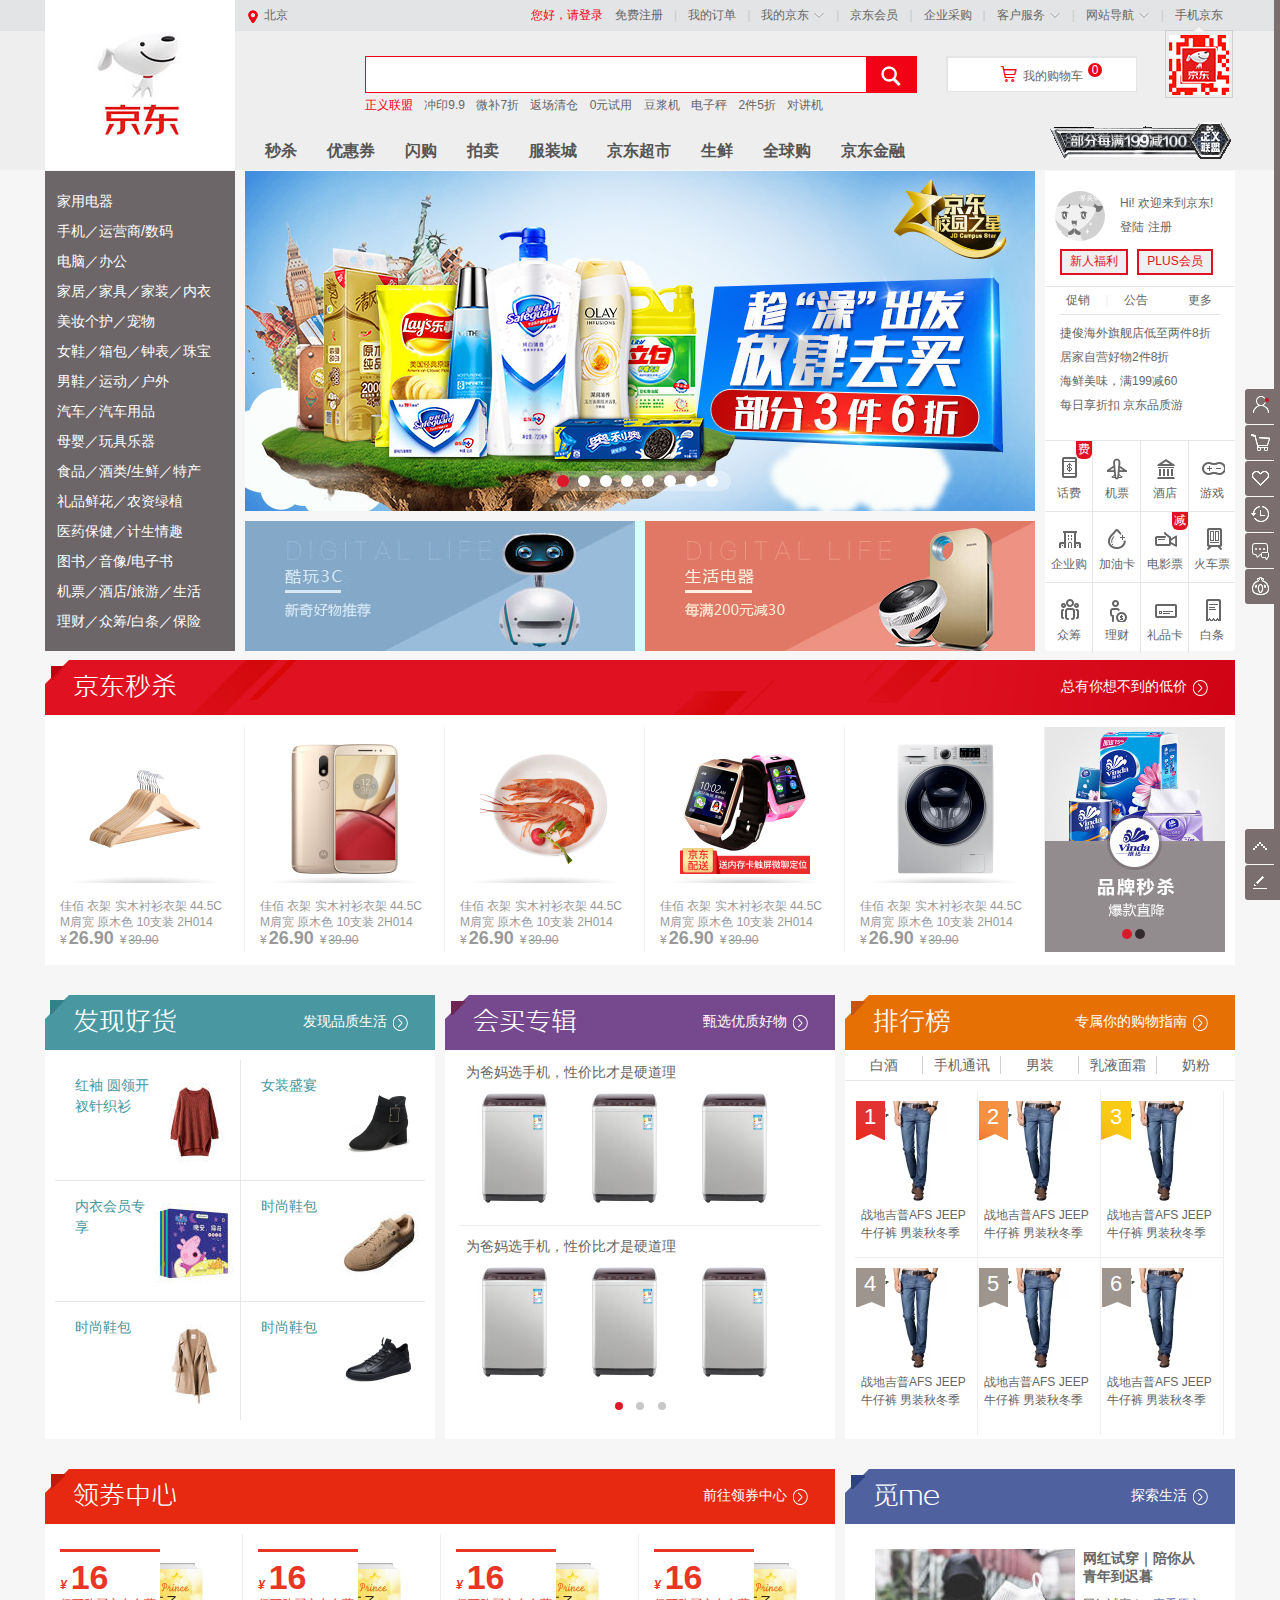
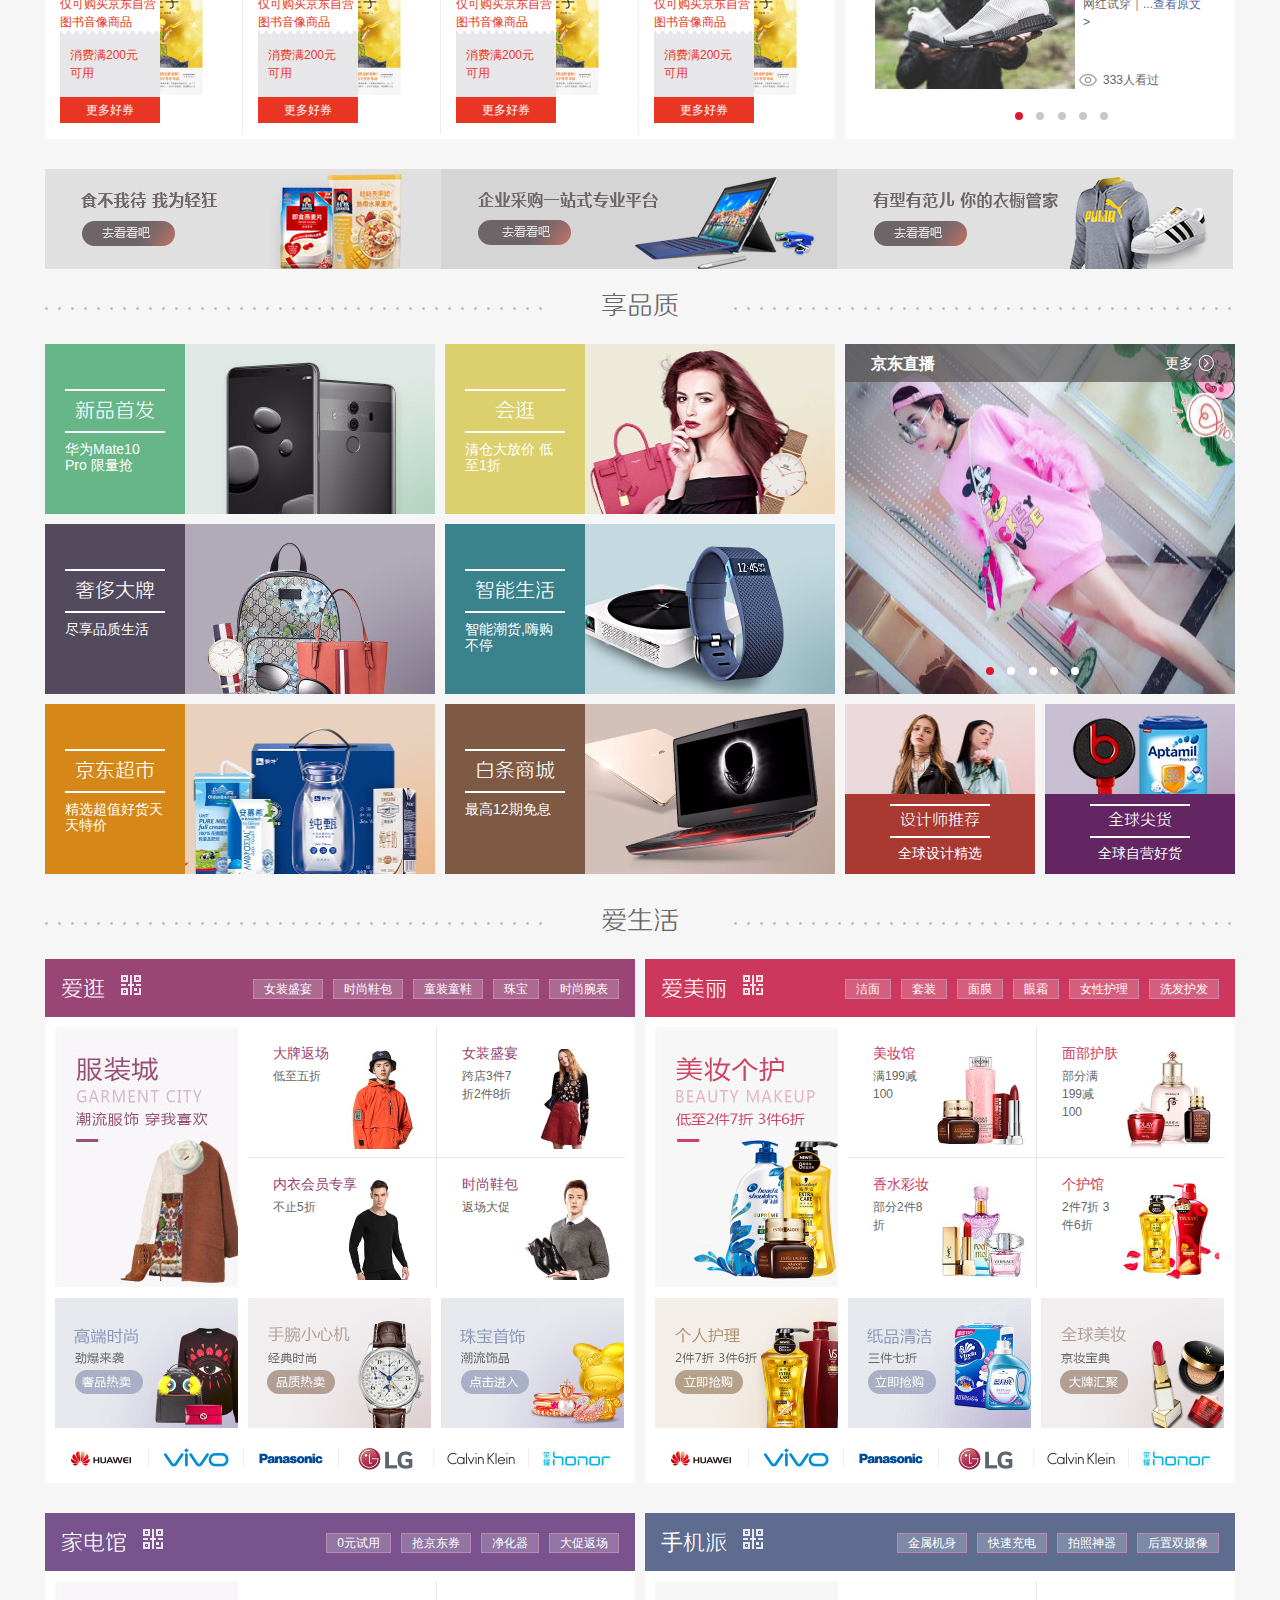
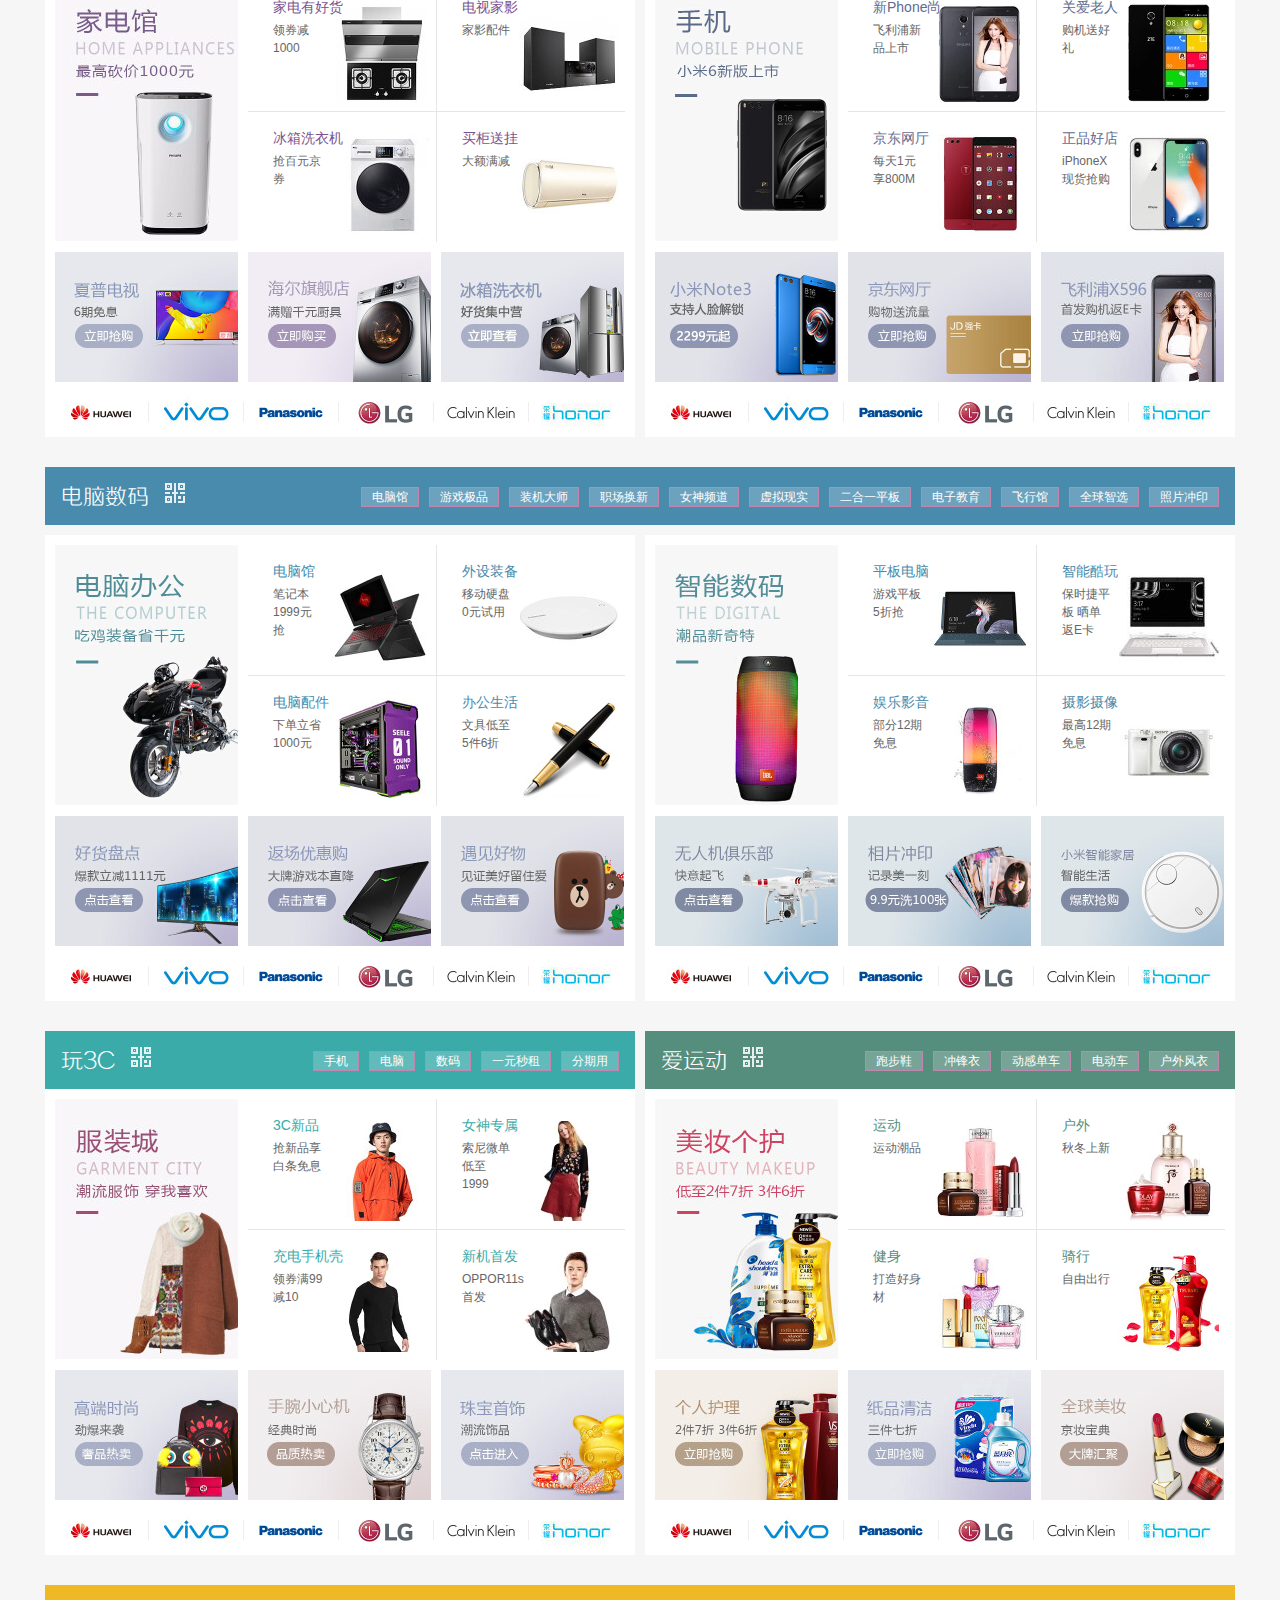
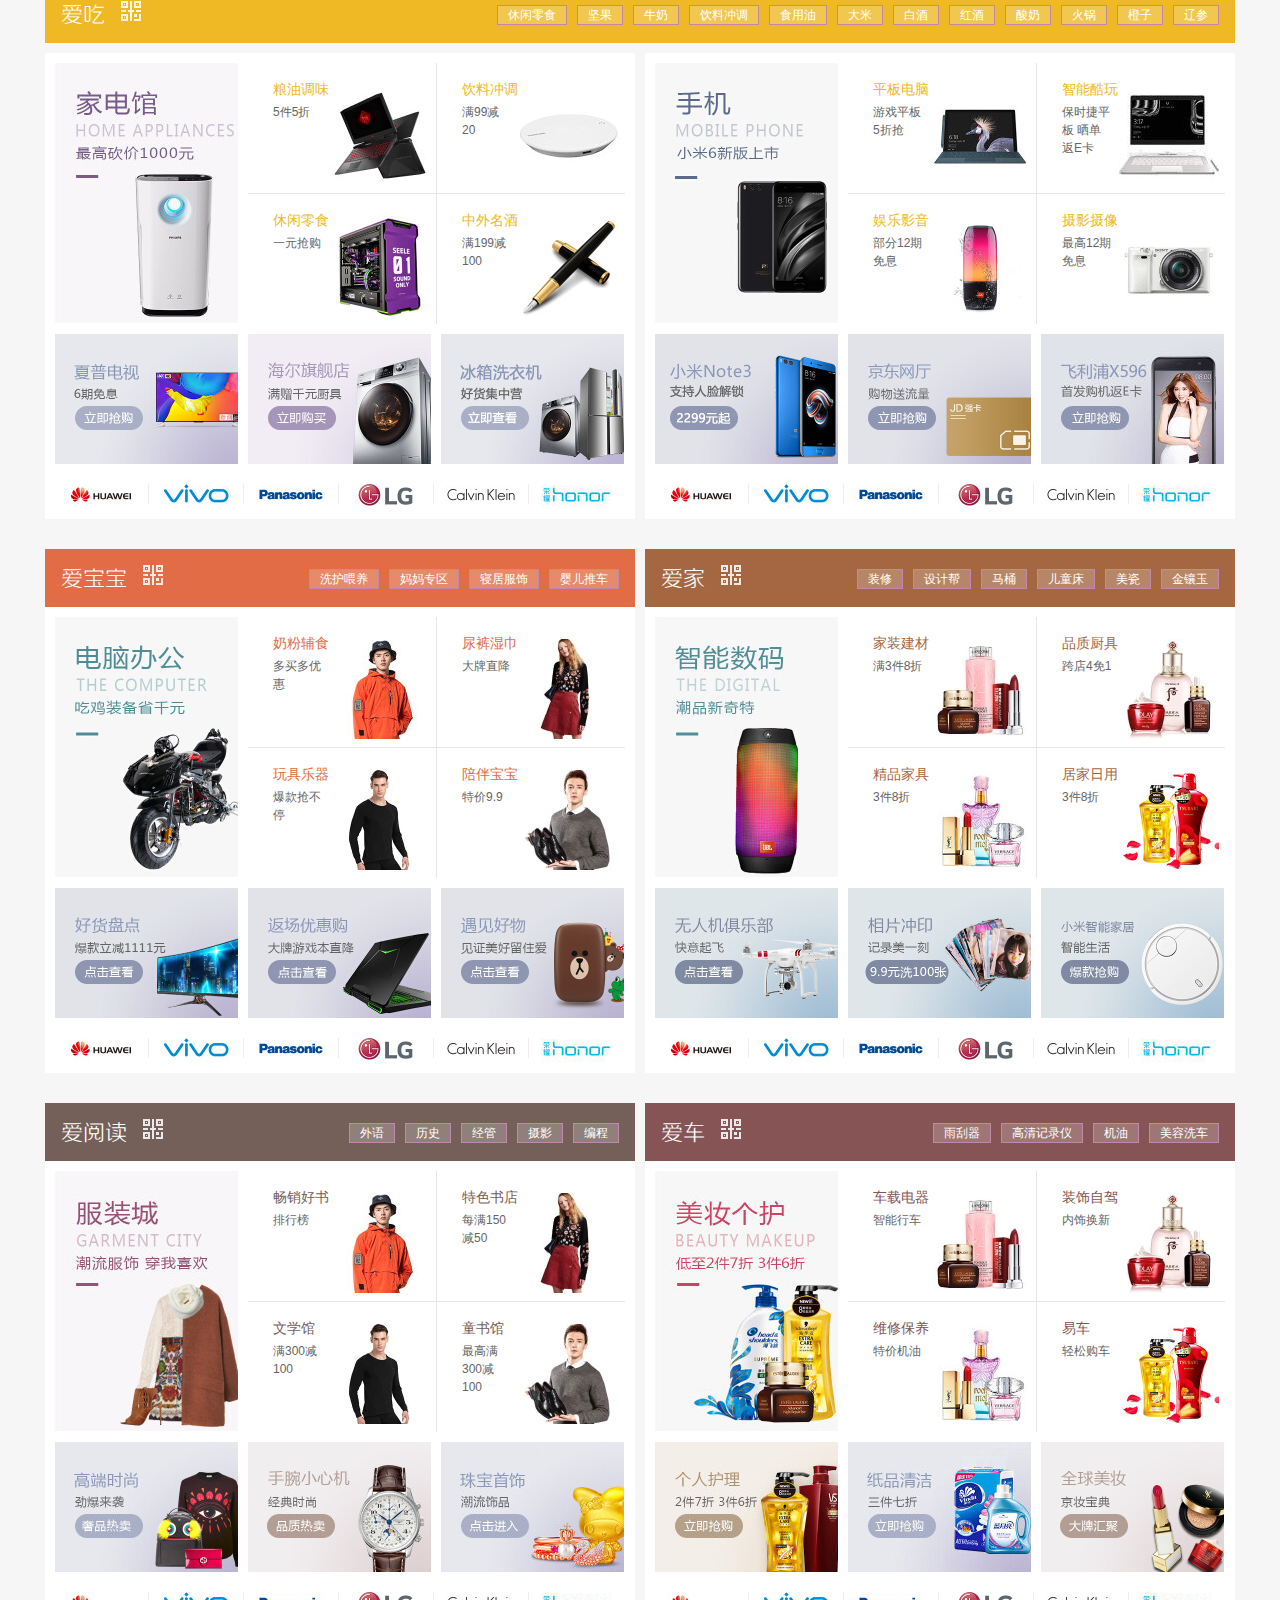
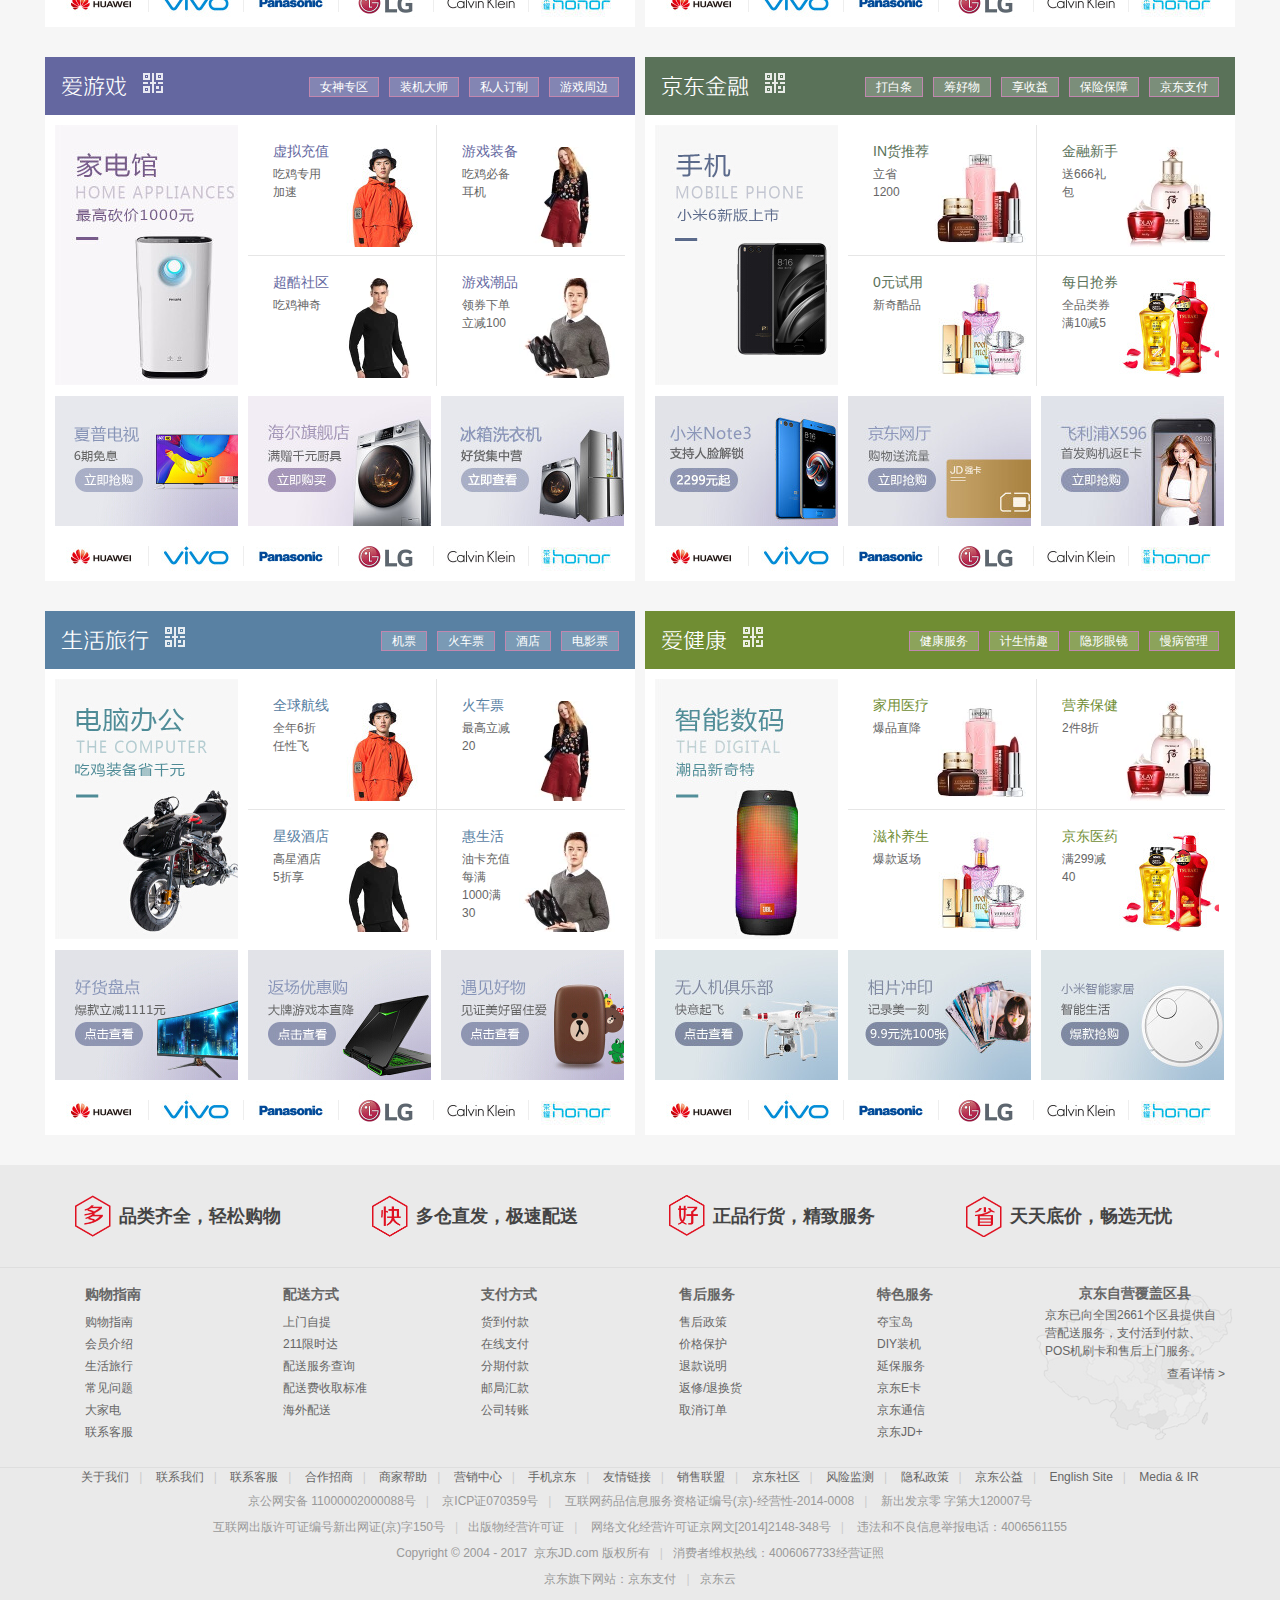
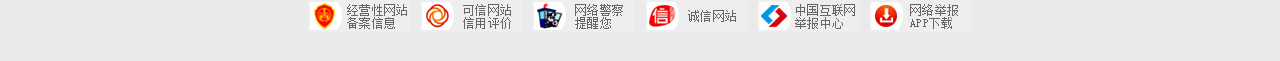
==== jd/index.html @ 8e1c94e9 "dev-v0.4" ====
<!DOCTYPE html>
<html lang="en">
<head>
	<meta charset="UTF-8">
	<title>京南(JN.COM)-正品低价、品质保障、配送及时、轻松购物！</title>
	<link rel="stylesheet" type="text/css" href="css/normalize.css">
	<link rel="stylesheet" type="text/css" href="css/base.css">
	<link rel="stylesheet" type="text/css" href="css/main.css">
	<link rel="shortcut icon" href="favicon.ico">
</head>
<body>
	<!-- header开始 -->
	<header class="nav-container clearfix">
		<!-- 顶部导航条开始 -->
		<div class="nav-top">
			<div class="center-container clearfix">
				<div class="user-address">
					<div class="user-address-current"><a class="current-address-item" href="#"><span class="current-address-content">北京</span></a></div>
					<ul class="user-address-list clearfix">
						<li><a href="#" class="current-address-link">北京</a></li>
						<li><a href="#">上海</a></li>
						<li><a href="#">天津</a></li>
						<li><a href="#">重庆</a></li>
						<li><a href="#">河北</a></li>
						<li><a href="#">山西</a></li>
						<li><a href="#">河南</a></li>
						<li><a href="#">辽宁</a></li>
						<li><a href="#">吉林</a></li>
						<li><a href="#">黑龙江</a></li>
						<li><a href="#">内蒙古</a></li>
						<li><a href="#">江苏</a></li>
						<li><a href="#">山东</a></li>
						<li><a href="#">安徽</a></li>
						<li><a href="#">浙江</a></li>
						<li><a href="#">福建</a></li>
						<li><a href="#">湖北</a></li>
						<li><a href="#">湖南</a></li>
						<li><a href="#">广东</a></li>
						<li><a href="#">广西</a></li>
						<li><a href="#">江西</a></li>
						<li><a href="#">四川</a></li>
						<li><a href="#">海南</a></li>
						<li><a href="#">贵州</a></li>
						<li><a href="#">云南</a></li>
						<li><a href="#">西藏</a></li>
						<li><a href="#">陕西</a></li>
						<li><a href="#">甘肃</a></li>
						<li><a href="#">青海</a></li>
						<li><a href="#">宁夏</a></li>
						<li><a href="#">新疆</a></li>
						<li><a href="#">港澳</a></li>
						<li><a href="#">台湾</a></li>
						<li><a href="#">钓鱼岛</a></li>
						<li><a href="#">海外</a></li>
					</ul>
				</div>
				<ul class="top-list">
					<li class="top-list-item top-list-rigister"><a href="#" class="top-list-login">您好，请登录</a><a href="#">免费注册</a></li>
					<span class="link-split">|</span>
					<li class="top-list-item top-list-order"><a href="#">我的订单</a></li>
					<span class="link-split">|</span>
					<li class="top-list-item clearfix">
						<a class="top-list-myjd" href="#"><span class="top-list-content">我的京东</span><i class="icon-arrow"></i>
						</a>
						<ul class="top-list-myhome">
							<li><a href="#">待处理订单</a></li>
							<li><a href="#">消息</a></li>
							<li><a href="#">返修退换货</a></li>
							<li><a href="#">我的问答</a></li>
							<li><a href="#">降价商品</a></li>
							<li><a href="#">我的关注</a></li>
							<li class="split-line"></li>
							<li><a href="#">我的京豆</a></li>
							<li><a href="#">我的优惠券</a></li>
							<li><a href="#">我的白条</a></li>
							<li><a href="#">我的理财</a></li>
						</ul>
					</li>
					<span class="link-split">|</span>
					<li class="top-list-item top-list-vip"><a href="#">京东会员</a></li>
					<span class="link-split">|</span>
					<li class="top-list-item top-list-purchase"><a href="#">企业采购</a></li>
					<span class="link-split">|</span>
					<li class="top-list-item"><a class="top-list-service" href="javascript:volid(0);"><span class="top-list-content">客户服务</span><i class="icon-arrow"></i></a>
						<div class="top-list-service-content">
							<ul class="top-list-consumer">
								<h3>客户</h3>
								<li><a href="#">帮助中心</a></li>
								<li><a href="#">售后服务</a></li>
								<li><a href="#">在线客服</a></li>
								<li><a href="#">意见建议</a></li>
								<li><a href="#">电话客服</a></li>
								<li><a href="#">客服邮箱</a></li>
								<li><a href="#">金融咨询</a></li>
								<li><a href="#">售全球客服</a></li>
							</ul>
							<ul>
								<h3>商户</h3>
								<li><a href="#">合作招商</a></li>
								<li><a href="#">学习中心</a></li>
								<li><a href="#">商家后台</a></li>
								<li><a href="#">京麦工作台</a></li>
								<li><a href="#">商家帮助</a></li>
								<li><a href="#">规则平台</a></li>
							</ul>
						</div>
					</li>
					<span class="link-split">|</span>
					<li class="top-list-item"><a class="top-list-nav" href="#"><span class="top-list-content">网站导航</span><i class="icon-arrow"></i></a>
						<div class="top-list-nav-content">
							<ul class="top-list-nav-special">
								<h3>特色主题</h3>
								<li><a href="#">京东试用</a></li>
								<li><a href="#">京东金融</a></li>
								<li><a href="#">全球售</a></li>
								<li><a href="#">国际站</a></li>
								<li><a href="#">京东会员</a></li>
								<li><a href="#">京东预售</a></li>
								<li><a href="#">买什么</a></li>
								<li><a href="#">俄语站</a></li>
								<li><a href="#">装机大师</a></li>
								<li><a href="#">0元评测</a></li>
								<li><a href="#">定期送</a></li>
								<li><a href="#">港澳售</a></li>
								<li><a href="#">优惠券</a></li>
								<li><a href="#">秒杀</a></li>
								<li><a href="#">闪购</a></li>
								<li><a href="#">印尼站</a></li>
								<li><a href="#">京东金融科技</a></li>
								<li><a href="#">In货推荐</a></li>
								<li><a href="#">出海招商</a></li>
							</ul>
							<ul class="top-list-nav-other">
								<h3>行业频道</h3>
								<li><a href="#">手机</a></li>
								<li><a href="#">智能数码</a></li>
								<li><a href="#">玩3C</a></li>
								<li><a href="#">电脑办公</a></li>
								<li><a href="#">家用电器</a></li>
								<li><a href="#">服装城</a></li>
								<li><a href="#">美妆馆</a></li>
								<li><a href="#">家装城</a></li>
								<li><a href="#">母婴</a></li>
								<li><a href="#">食品</a></li>
								<li><a href="#">运动户外</a></li>
								<li><a href="#">农资频道</a></li>
								<li><a href="#">整车</a></li>
								<li><a href="#">图书</a></li>
							</ul>
							<ul class="top-list-nav-other">
								<h3>生活服务</h3>
								<li><a href="#">京东众筹</a></li>
								<li><a href="#">白条</a></li>
								<li><a href="#">京东金融App</a></li>
								<li><a href="#">京东小金库</a></li>
								<li><a href="#">理财</a></li>
								<li><a href="#">智能家电</a></li>
								<li><a href="#">话费</a></li>
								<li><a href="#">水电煤</a></li>
								<li><a href="#">彩票</a></li>
								<li><a href="#">旅行</a></li>
								<li><a href="#">机票酒店</a></li>
								<li><a href="#">电影票</a></li>
								<li><a href="#">京东到家</a></li>
								<li><a href="#">京东众测</a></li>
								<li><a href="#">游戏</a></li>
							</ul>
							<ul class="top-list-nav-other">
								<h3>更多精选</h3>
								<li><a href="#">合作招商</a></li>
								<li><a href="#">京东通信</a></li>
								<li><a href="#">京东E卡</a></li>
								<li><a href="#">企业采购</a></li>
								<li><a href="#">服务市场</a></li>
								<li><a href="#">办公生活馆</a></li>
								<li><a href="#">乡村招募</a></li>
								<li><a href="#">校园加盟</a></li>
								<li><a href="#">京友邦</a></li>
								<li><a href="#">京东社区</a></li>
								<li><a href="#">智能社区</a></li>
								<li><a href="#">游戏社区</a></li>
								<li><a href="#">知识产权维权</a></li>
							</ul>
						</div>
					</li>
					<span class="link-split">|</span>
					<li class="top-list-item top-list-phone"><a href="">手机京东</a>
						<div class="erweima-container">
							<div class="erweima-content"></div>
						</div>
					</li>
				</ul>
			</div>
		</div>
		<!-- 顶部导航条结束 -->

		<!-- logo栏目开始 -->
		<div class="nav-bot clearfix">
			<div class="center-container clearfix">
				<div class="nav-bot-logo"></div>
				<div class="nav-bot-main">
					<div class="nav-bot-search-container">
						<div class="nav-bot-search">
							<div class="search-main">
								<input class="search-content pull-left" type="text">
								<div class="search-btn pull-left"><i class="iconfont"></i></div>
							</div>
							<div class="nav-bot-shopcart">
								<div class="cw-icon">
									<i class="ci-left"></i>
									<!-- <i class="ci-right">&gt;</i> -->
									<i class="ci-count" id="shopping-amount">0</i>
									<i class="iconfont"></i>
									<a href="#">我的购物车</a>
								</div>
							</div>
						</div>
					</div>
					<div class="nav-bot-advice">
						<a href="#" class="first-link">正义联盟</a>
						<a href="#">冲印9.9</a>
						<a href="#">微补7折</a>
						<a href="#">返场清仓</a>
						<a href="#">0元试用</a>
						<a href="#">豆浆机</a>
						<a href="#">电子秤</a>
						<a href="#">2件5折</a>
						<a href="#">对讲机</a>
					</div>
					<div class="nav-bot-menu clearfix">
						<ul class="pull-left">
							<li><a href="" 3="">秒杀</a></li>
							<li><a href="" 3="">优惠券</a></li>
							<li><a href="" 3="">闪购</a></li>
							<li><a href="" 3="">拍卖</a></li>
							<li><a href="" 3="">服装城</a></li>
							<li><a href="" 3="">京东超市</a></li>
							<li><a href="" 3="">生鲜</a></li>
							<li><a href="" 3="">全球购</a></li>
							<li><a href="" 3="">京东金融</a></li>
							<li class="nav-bot-ad pull-right"><a href="#" class="nav-bot-ad-link"></a></li>
						</ul>
						<!-- <div class="nav-bot-ad pull-right"><a href="#" class="nav-bot-ad-link"></a>
						</div>
 -->					</div>
				</div>
			</div>
		</div>
		<!-- logo栏目结束 -->

	</header>
	<!-- /header结束 -->

	<div class="main-nav">
		<div class="center-container clearfix">
			<div class="wrap" id="test">
				<ul>
					<li data-id="a">
						<span><a href="#">家用电器</a></span>
					</li>
					<li data-id="b">
						<span><a href="#">手机</a>／<a href="#">运营商</a>/<a href="#">数码</a></span>
					</li>
					<li data-id="c">
						<span><a href="#">电脑</a>／<a href="#"></a><a href="#">办公</a></span>
					</li>
					<li data-id="d">
						<span><a href="#">家居</a>／<a href="#">家具</a>／<a href="#">家装</a>／<a href="#">内衣</a></span>
					</li>
					<li data-id="e">
						<span><a href="#">美妆个护</a>／<a href="#">宠物</a></span>
					</li>
					<li data-id="f">
						<span><a href="#">女鞋</a>／<a href="#">箱包</a>／<a href="#">钟表</a>／<a href="#">珠宝</a></span>
					</li>
					<li data-id="g">
						<span><a href="#">男鞋</a>／<a href="#">运动</a>／<a href="#">户外</a></span>
					</li>
					<li data-id="h">
						<span><a href="#">汽车</a>／<a href="#">汽车用品</a></span>
					</li>
					<li data-id="i">
						<span><a href="#">母婴</a>／<a href="#">玩具乐器</a></span>
					</li>
					<li data-id="j">
						<span><a href="#">食品</a>／<a href="#">酒类</a>/<a href="#">生鲜</a>／<a href="#">特产</a></span>
					</li>
					<li data-id="k">
						<span><a href="#">礼品鲜花</a>／<a href="#">农资绿植</a></span>
					</li>
					<li data-id="l">
						<span><a href="#">医药保健</a>／<a href="#">计生情趣</a></span>
					</li>
					<li data-id="m">
						<span><a href="#">图书</a>／<a href="#">音像</a>/<a href="#">电子书</a></span>
					</li>
					<li data-id="n">
						<span><a href="#">机票</a>／<a href="#">酒店</a>/<a href="#">旅游</a>／<a href="#">生活</a></span>
					</li>
					<li data-id="o">
						<span><a href="#">理财</a>／<a href="#">众筹</a>/<a href="#">白条</a>／<a href="#">保险</a></span>
					</li>
				</ul>
				<div id="sub" class="none sub">
					<div id="a" class="sub_content none">
						<dl>
							<dt>
								<a href="#" title="">电视<i>&gt;</i></a>
							</dt>
							<dd>
								<a href="#" title="">合资品牌</a>
								<a href="#" title="">国产品牌</a>
								<a href="#" title="">互联网品牌</a>
							</dd>
						</dl>
						<dl>
							<dt>
								<a href="#" title="">电脑<i>&gt;</i></a>
							</dt>
							<dd>
								<a href="#" title="">合资品牌</a>
								<a href="#" title="">国产品牌</a>
								<a href="#" title="">互联网品牌</a>
							</dd>
						</dl>
						<dl>
							<dt>
								<a href="#" title="">电脑<i>&gt;</i></a>
							</dt>
							<dd>
								<a href="#" title="">合资品牌</a>
								<a href="#" title="">国产品牌</a>
								<a href="#" title="">互联网品牌</a>
							</dd>
						</dl>
						<dl>
							<dt>
								<a href="#" title="">电脑<i>&gt;</i></a>
							</dt>
							<dd>
								<a href="#" title="">合资品牌</a>
								<a href="#" title="">国产品牌</a>
								<a href="#" title="">互联网品牌</a>
							</dd>
						</dl>
					</div>
					<div id="b" class="sub_content none">
						<dl>
							<dt>
								<a href="#" title="">洗衣机<i>&gt;</i></a>
							</dt>
							<dd>
								<a href="#" title="">合资品牌</a>
								<a href="#" title="">国产品牌</a>
								<a href="#" title="">互联网品牌</a>
							</dd>
						</dl>
						<dl>
							<dt>
								<a href="#" title="">冰箱<i>&gt;</i></a>
							</dt>
							<dd>
								<a href="#" title="">合资品牌</a>
								<a href="#" title="">国产品牌</a>
								<a href="#" title="">互联网品牌</a>
							</dd>
						</dl>
						<dl>
							<dt>
								<a href="#" title="">冰箱<i>&gt;</i></a>
							</dt>
							<dd>
								<a href="#" title="">合资品牌</a>
								<a href="#" title="">国产品牌</a>
								<a href="#" title="">互联网品牌</a>
							</dd>
						</dl>
						<dl>
							<dt>
								<a href="#" title="">冰箱<i>&gt;</i></a>
							</dt>
							<dd>
								<a href="#" title="">合资品牌</a>
								<a href="#" title="">国产品牌</a>
								<a href="#" title="">互联网品牌</a>
							</dd>
						</dl>
					</div>
					<div id="c" class="sub_content none">
						<dl>
							<dt>
								<a href="#" title="">电脑<i>&gt;</i></a>
							</dt>
							<dd>
								<a href="#" title="">合资品牌</a>
								<a href="#" title="">国产品牌</a>
								<a href="#" title="">互联网品牌</a>
							</dd>
						</dl>
						<dl>
							<dt>
								<a href="#" title="">办公<i>&gt;</i></a>
							</dt>
							<dd>
								<a href="#" title="">合资品牌</a>
								<a href="#" title="">国产品牌</a>
								<a href="#" title="">互联网品牌</a>
							</dd>
						</dl>
						<dl>
							<dt>
								<a href="#" title="">办公<i>&gt;</i></a>
							</dt>
							<dd>
								<a href="#" title="">合资品牌</a>
								<a href="#" title="">国产品牌</a>
								<a href="#" title="">互联网品牌</a>
							</dd>
						</dl>
						<dl>
							<dt>
								<a href="#" title="">办公<i>&gt;</i></a>
							</dt>
							<dd>
								<a href="#" title="">合资品牌</a>
								<a href="#" title="">国产品牌</a>
								<a href="#" title="">互联网品牌</a>
							</dd>
						</dl>
					</div>
					<div id="d" class="sub_content none">
						<dl>
							<dt>
								<a href="#" title="">家具<i>&gt;</i></a>
							</dt>
							<dd>
								<a href="#" title="">合资品牌</a>
								<a href="#" title="">国产品牌</a>
								<a href="#" title="">互联网品牌</a>
							</dd>
						</dl>
						<dl>
							<dt>
								<a href="#" title="">家装<i>&gt;</i></a>
							</dt>
							<dd>
								<a href="#" title="">合资品牌</a>
								<a href="#" title="">国产品牌</a>
								<a href="#" title="">互联网品牌</a>
							</dd>
						</dl>
						<dl>
							<dt>
								<a href="#" title="">家装<i>&gt;</i></a>
							</dt>
							<dd>
								<a href="#" title="">合资品牌</a>
								<a href="#" title="">国产品牌</a>
								<a href="#" title="">互联网品牌</a>
							</dd>
						</dl>
						<dl>
							<dt>
								<a href="#" title="">家装<i>&gt;</i></a>
							</dt>
							<dd>
								<a href="#" title="">合资品牌</a>
								<a href="#" title="">国产品牌</a>
								<a href="#" title="">互联网品牌</a>
							</dd>
						</dl>
					</div>
				</div>
			</div>

			<div class="main-nav-ad">
				<div class="carousel-ad">
					<ul class="clearfix">
						<li><a href="#"><img src="img/lb1.jpg" alt=""></a></li>
						<li><a href="#"><img src="img/lb2.jpg" alt=""></a></li>
						<li><a href="#"><img src="img/lb3.jpg" alt=""></a></li>
						<li><a href="#"><img src="img/lb4.jpg" alt=""></a></li>
						<li><a href="#"><img src="img/lb5.jpg" alt=""></a></li>
						<li><a href="#"><img src="img/lb6.jpg" alt=""></a></li>
						<li><a href="#"><img src="img/lb7.jpg" alt=""></a></li>
						<li><a href="#"><img src="img/lb8.jpg" alt=""></a></li>
					</ul>
					<button class="carousel-arrow-left arousel-btn"><i class="iconfont"></i></button>
					<button class="carousel-arrow-right arousel-btn"><i class="iconfont"></i></button>
					<div class="carousel-nav">
						<i class="carousel-item carousel-item-active" index="1"></i>
						<i class="carousel-item" index="2"></i>
						<i class="carousel-item" index="3"></i>
						<i class="carousel-item" index="4"></i>
						<i class="carousel-item" index="5"></i>
						<i class="carousel-item" index="6"></i>
						<i class="carousel-item" index="7"></i>
						<i class="carousel-item" index="8"></i>
					</div>
				</div>
				<div class="picture-ad">
					<div class="picture-ad-left"><img src="img/kw3c.jpg" alt=""></div>
					<div class="picture-ad-right"><img src="img/shdq.jpg" alt=""></div>
				</div>
			</div>
			<div class="announcement">
				<div class="userinfo">
						<p class="user-welc"><img src="img/nologin.jpg" alt="">Hi! 欢迎来到京东!<a href="" class="login">登陆</a><a href="">注册</a></p>
					<button>新人福利</button>
					<button>PLUS会员</button>
				</div>
				<div class="billboard">
					<div class="billboard-tit">
						<a href="">促销</a>
						<i>|</i>
						<a href="">公告</a>
						<a class="billboard-more" href="">更多</a>
					</div>
					<div class="billboard-cont">
						<ul>
							<li><a href="#">捷俊海外旗舰店低至两件8折</a></li>
							<li><a href="#">居家自营好物2件8折</a></li>
							<li><a href="#">海鲜美味，满199减60</a></li>
							<li><a href="#">每日享折扣 京东品质游</a></li>
						</ul>
					</div>
				</div>
				<div class="convenience">
					<ul class="clearfix">
						<li><a href="#" class="conv-phone"><i class="superscript">费</i><i class="conv-icon"></i><span>话费</span></a></li>
						<li><a href="#" class="conv-phone"><i class="superscript"></i><i class="conv-icon"></i><span>机票</span></a></li>
						<li><a href="#" class="conv-phone"><i class="superscript"></i><i class="conv-icon"></i><span>酒店</span></a></li>
						<li><a href="#" class="conv-phone"><i class="superscript"></i><i class="conv-icon"></i><span>游戏</span></a></li>
						<li><a href="#" class="conv-phone"><i class="superscript"></i><i class="conv-icon"></i><span>企业购</span></a></li>
						<li><a href="#" class="conv-phone"><i class="superscript"></i><i class="conv-icon"></i><span>加油卡</span></a></li>
						<li><a href="#" class="conv-phone"><i class="superscript">减</i><i class="conv-icon"></i><span>电影票</span></a></li>
						<li><a href="#" class="conv-phone"><i class="superscript"></i><i class="conv-icon"></i><span>火车票</span></a></li>
						<li><a href="#" class="conv-phone"><i class="superscript"></i><i class="conv-icon"></i><span>众筹</span></a></li>
						<li><a href="#" class="conv-phone"><i class="superscript"></i><i class="conv-icon"></i><span>理财</span></a></li>
						<li><a href="#" class="conv-phone"><i class="superscript"></i><i class="conv-icon"></i><span>礼品卡</span></a></li>
						<li><a href="#" class="conv-phone"><i class="superscript"></i><i class="conv-icon"></i><span>白条</span></a></li>
					</ul>
				</div>
			</div>
		</div>
	</div>
	<!-- container主体开始 -->
	<div class="container">
		<div class="seckill">
			<div class="center-container">
				<div class="seckill-top">
						<h3 class="main-title">京东秒杀</h3>
						<i class="corner"><i class="tit-superscript"></i></i>
						<p class="tit-goto"><a href="">总有你想不到的低价<i class="tit-arrow"></i>
						</a></p>
				</div>
				<div class="seckill-bot">
					<ul class="seckill-bot-main clearfix">
						<li>
							<img src="img/yijia.jpg" alt=""><span class="seckill-shadow"></span>
							<p>佳佰 衣架 实木衬衫衣架 44.5CM肩宽 原木色 10支装 2H014</p>
							<p class="p-price"><i>¥</i><span class="p-s-price">26.90</span><span class="p-s-price-pre"><i>¥</i><del>39.90</del></span></p>
						</li>
						<li>
							<img src="img/phone.jpg" alt=""><span class="seckill-shadow"></span>
							<p>佳佰 衣架 实木衬衫衣架 44.5CM肩宽 原木色 10支装 2H014</p>
							<p class="p-price"><i>¥</i><span class="p-s-price">26.90</span><span class="p-s-price-pre"><i>¥</i><del>39.90</del></span></p>
						</li>
						<li>
							<img src="img/lobster.jpg" alt=""><span class="seckill-shadow"></span>
							<p>佳佰 衣架 实木衬衫衣架 44.5CM肩宽 原木色 10支装 2H014</p>
							<p class="p-price"><i>¥</i><span class="p-s-price">26.90</span><span class="p-s-price-pre"><i>¥</i><del>39.90</del></span></p>
						</li>
						<li>
							<img src="img/iwatch.jpg" alt=""><span class="seckill-shadow"></span>
							<p>佳佰 衣架 实木衬衫衣架 44.5CM肩宽 原木色 10支装 2H014</p>
							<p class="p-price"><i>¥</i><span class="p-s-price">26.90</span><span class="p-s-price-pre"><i>¥</i><del>39.90</del></span></p>
						</li>
						<li>
							<img src="img/gtxyj.jpg" alt=""><span class="seckill-shadow"></span>
							<p>佳佰 衣架 实木衬衫衣架 44.5CM肩宽 原木色 10支装 2H014</p>
							<p class="p-price"><i>¥</i><span class="p-s-price">26.90</span><span class="p-s-price-pre"><i>¥</i><del>39.90</del></span></p>
						</li>
					</ul>
					<div class="seckill-carousel">
						<ul>
							<li><a href="#"><img src="img/seckill-ad1.jpg" alt=""></a></li>
							<li><a href="#"><img src="img/seckill-ad2.jpg" alt=""></a></li>
						</ul>
						<div class="seckill-nav">
							<i class="carousel-small-item carousel-item-active" index="1"></i>
							<i class="carousel-small-item" index="2"></i>
						</div>
					</div>
				</div>
			</div>
		</div>
		<div class="guide">
			<div class="center-container clearfix">
				<div class="discover">
					<div class="discover-top">
						<h3 class="main-title">发现好货</h3>
						<i class="corner"><i class="tit-superscript"></i></i>
						<p class="tit-goto"><a href="">发现品质生活<i class="tit-arrow"></i>
						</a></p>
					</div>
					<div class="discover-bot item-mid">
						<ul class="clearfix">
							<li class="item-mid-mid discover-item1">
								<a href="#"><p class="discover-content">红袖 圆领开衩针织衫</p><img src="img/zzs.jpg" alt=""></a>
							</li>
							<li class="item-mid-mid discover-item2""><a href="#"><p class="discover-content">女装盛宴</p><img src="img/xuezi.png" alt=""></a></li>
							<li class="item-mid-mid discover-item3""><a href="#"><p class="discover-content">内衣会员专享</p><img src="img/wabb.jpg" alt=""></a></li>
							<li class="item-mid-mid discover-item4""><a href="#"><p class="discover-content">时尚鞋包</p><img src="img/dibang.jpg" alt=""></a></li>
							<li class="item-mid-mid discover-item5""><a href="#"><p class="discover-content">时尚鞋包</p><img src="img/dayi.jpg" alt=""></a></li>
							<li class="item-mid-mid discover-item6""><a href="#"><p class="discover-content">时尚鞋包</p><img src="img/xiuxianxie.png" alt=""></a></li>
						</ul>
					</div>
				</div>
				<div class="recommend">
					<div class="recommend-top">
						<h3 class="main-title">会买专辑</h3>
						<i class="corner"><i class="tit-superscript"></i></i>
						<p class="tit-goto"><a href="">甄选优质好物<i class="tit-arrow"></i>
						</a></p>
					</div>
					<div class="recommend-bot">
						<ul class="recommend-list clearfix">
							<li class="recommend-content">
								<ul class="clearfix">
									<li class="recommend-item">
										<a href="#">
											<p>为爸妈选手机，性价比才是硬道理</p>
											<ul class="recommend-item-img">
												<li><img src="img/sj1.jpg" alt=""></li>
												<li><img src="img/sj2.jpg" alt=""></li>
												<li><img src="img/sj3.jpg" alt=""></li>
											</ul>
										</a>
									</li>
									<li class="recommend-item">
										<a href="#">
											<p>为爸妈选手机，性价比才是硬道理</p>
											<ul class="recommend-item-img">
												<li><img src="img/erji.jpg" alt=""></li>
												<li><img src="img/erji.jpg" alt=""></li>
												<li><img src="img/erji.jpg" alt=""></li>
											</ul>
										</a>
									</li>
								</ul>
							</li>
							<li class="recommend-content">
								<ul class="clearfix">
									<li class="recommend-item">
										<a href="#">
											<p>为爸妈选手机，性价比才是硬道理</p>
											<ul class="recommend-item-img">
												<li><img src="img/xiaobx.jpg" alt=""></li>
												<li><img src="img/xiaobx.jpg" alt=""></li>
												<li><img src="img/xiaobx.jpg" alt=""></li>
											</ul>
										</a>
									</li>
									<li class="recommend-item">
										<a href="#">
											<p>为爸妈选手机，性价比才是硬道理</p>
											<ul class="recommend-item-img">
												<li><img src="img/xiaobx.jpg" alt=""></li>
												<li><img src="img/xiaobx.jpg" alt=""></li>
												<li><img src="img/xiaobx.jpg" alt=""></li>
											</ul>
										</a>
									</li>
								</ul>
							</li>
							<li class="recommend-content">
								<ul class="clearfix">
									<li class="recommend-item">
										<a href="#">
											<p>为爸妈选手机，性价比才是硬道理</p>
											<ul class="recommend-item-img">
												<li><img src="img/xianshiq.jpg" alt=""></li>
												<li><img src="img/xianshiq.jpg" alt=""></li>
												<li><img src="img/xianshiq.jpg" alt=""></li>
											</ul>
										</a>
									</li>
									<li class="recommend-item">
										<a href="#">
											<p>为爸妈选手机，性价比才是硬道理</p>
											<ul class="recommend-item-img">
												<li><img src="img/xianshiq.jpg" alt=""></li>
												<li><img src="img/xianshiq.jpg" alt=""></li>
												<li><img src="img/xianshiq.jpg" alt=""></li>
											</ul>
										</a>
									</li>
								</ul>
							</li>
						</ul>
						<div class="recommend-nav">
							<i class="recommen-carousel-item carousel-item-active" index="1"></i>
							<i class="recommen-carousel-item" index="2"></i>
							<i class="recommen-carousel-item" index="3"></i>
						</div>
					</div>
				</div>
				<div class="rank">
					<div class="rank-top">
						<h3 class="main-title">排行榜</h3>
						<i class="corner"><i class="tit-superscript"></i></i>
						<p class="tit-goto"><a href="">专属你的购物指南<i class="tit-arrow"></i>
						</a></p>
					</div>
					<div class="rank-bot">
						<ul class="rank-tit">
							<li>白酒</li>
							<li>手机通讯</li>
							<li>男装</li>
							<li>乳液面霜</li>
							<li>奶粉</li>
						</ul>
						<ul class="rank-list clearfix">
							<li>
								<a href="#">
									<img src="img/niuzaiku.webp" alt="">
									<p>战地吉普AFS JEEP牛仔裤 男装秋冬季</p>
									<i class="rank-num rank-num1">1</i>
								</a>
							</li>
							<li>
								<a href="#">
									<img src="img/niuzaiku.webp" alt="">
									<p>战地吉普AFS JEEP牛仔裤 男装秋冬季</p>
									<i class="rank-num rank-num2">2</i>
								</a>
							</li>
							<li>
								<a href="#">
									<img src="img/niuzaiku.webp" alt="">
									<p>战地吉普AFS JEEP牛仔裤 男装秋冬季</p>
									<i class="rank-num rank-num3">3</i>
								</a>
							</li>
							<li>
								<a href="#">
									<img src="img/niuzaiku.webp" alt="">
									<p>战地吉普AFS JEEP牛仔裤 男装秋冬季</p>
									<i class="rank-num">4</i>
								</a>
							</li>
							<li>
								<a href="#">
									<img src="img/niuzaiku.webp" alt="">
									<p>战地吉普AFS JEEP牛仔裤 男装秋冬季</p>
									<i class="rank-num">5</i>
								</a>
							</li>
							<li>
								<a href="#">
									<img src="img/niuzaiku.webp" alt="">
									<p>战地吉普AFS JEEP牛仔裤 男装秋冬季</p>
									<i class="rank-num">6</i>
								</a>
							</li>
						</ul>
					</div>
				</div>
			</div>
		</div>
		<div class="coupon">
			<div class="center-container">
				<div class="coupon-left">
					<div class="coupon-left-tit">
						<h3 class="main-title">领券中心</h3>
						<i class="corner"><i class="tit-superscript"></i></i>
						<p class="tit-goto"><a href="">前往领券中心<i class="tit-arrow"></i>
						</a></p>
					</div>
					
					<ul class="clearfix">
						<li class="coupon-list-item">
							<a href="#">
								<div class="coupon-left-content">
									<p class="coupon-price"><i>¥</i><span>16</span><br>
										<p class="coupon-detail">仅可购买京东自营图书音像商品</p>
									</p>
									<p class="coupon-constraint">消费满200元可用</p>
									<p class="coupon-more">更多好券</p>
								</div>
								<img class="" src="img/xwz.jpg">
							</a>
						</li>
						<li class="coupon-list-item">
							<a href="#">
								<div class="coupon-left-content">
									<p class="coupon-price"><i>¥</i><span>16</span><br>
										<p class="coupon-detail">仅可购买京东自营图书音像商品</p>
									</p>
									<p class="coupon-constraint">消费满200元可用</p>
									<p class="coupon-more">更多好券</p>
								</div>
								<img class="" src="img/xwz.jpg">
							</a>
						</li>
						<li class="coupon-list-item">
							<a href="#">
								<div class="coupon-left-content">
									<p class="coupon-price"><i>¥</i><span>16</span><br>
										<p class="coupon-detail">仅可购买京东自营图书音像商品</p>
									</p>
									<p class="coupon-constraint">消费满200元可用</p>
									<p class="coupon-more">更多好券</p>
								</div>
								<img class="" src="img/xwz.jpg">
							</a>
						</li>
						<li class="coupon-list-item">
							<a href="#">
								<div class="coupon-left-content">
									<p class="coupon-price"><i>¥</i><span>16</span><br>
										<p class="coupon-detail">仅可购买京东自营图书音像商品</p>
									</p>
									<p class="coupon-constraint">消费满200元可用</p>
									<p class="coupon-more">更多好券</p>
								</div>
								<img class="" src="img/xwz.jpg">
							</a>
						</li>
					</ul>
				</div>
				<div class="coupon-right">
					<div class="coupon-right-tit">
						<h3 class="main-title">觅me</h3>
						<i class="corner"><i class="tit-superscript"></i></i>
						<p class="tit-goto"><a href="">探索生活<i class="tit-arrow"></i>
						</a></p>
					</div>
					<ul class="coupon-carousel clearfix">
							<li>
								<a href="#">
									<img src="img/sanyecao.jpg" alt="">
									<span class="coupon-carousel-tit">网红试穿｜陪你从青年到迟暮</span>
									<span>网红试穿｜...<i>查看原文&gt;</i></span>
									<span class="view-record"><i class="icon-views"></i>333人看过</span>
								</a>
							</li>
							<li>
								<a href="#">
									<img src="img/nuliya.jpg" alt="">
									<span class="coupon-carousel-tit">街潮帆布鞋，陪你从青年到迟暮</span>
									<span>街潮帆布鞋，...<i>查看原文&gt;</i></span>
									<span class="view-record"><i class="icon-views"></i>1222人看过</span>
								</a>
							</li>
							<li>
								<a href="#">
									<img src="img/fangshui.jpg" alt="">
									<span class="coupon-carousel-tit">陪你从青年到迟暮</span>
									<span>网红帆布鞋，...<i>查看原文&gt;</i></span>
									<span class="view-record"><i class="icon-views"></i>666人看过</span>
								</a>
							</li>
							<li>
								<a href="#">
									<img src="img/zhuoyi.jpg" alt="">
									<span class="coupon-carousel-tit">街潮帆布鞋</span>
									<span>网红试穿｜街潮，...<i>查看原文&gt;</i></span>
									<span class="view-record"><i class="icon-views"></i>1888人看过</span>
								</a>
							</li>
							<li>
								<a href="#">
									<img src="img/heibai.jpg" alt="">
									<span class="coupon-carousel-tit">网红试穿｜街潮帆布鞋，陪你从青年到迟暮</span>
									<span>网红试穿｜街潮帆布鞋，...<i>查看原文&gt;</i></span>
									<span class="view-record"><i class="icon-views"></i>2843人看过</span>
								</a>
							</li>
					</ul>
					<div class="coupon-nav">
							<i class="coupon-carousel-item carousel-item-active" index="1"></i>
							<i class="coupon-carousel-item" index="2"></i>
							<i class="coupon-carousel-item" index="3"></i>
							<i class="coupon-carousel-item" index="4"></i>
							<i class="coupon-carousel-item" index="5"></i>
					</div>
				</div>
			</div>
		</div>
		<div class="ad">
			<div class="center-container clearfix">
				<ul>
					<li><a href="#"><img src="img/ad1.jpg" alt=""></a></li>
					<li><a href="#"><img src="img/ad2.jpg" alt=""></a></li>
					<li><a href="#"><img src="img/ad3.jpg" alt=""></a></li>
				</ul>
			</div>
		</div>

		<div id="quality" class="quality">
			<div class="center-container">
				<div class="ftit-inner">
						<h2 class="ftit-inner-cont">享品质</h3>
				</div>

				<div class="clearfix">
					<div class="quality-left  pull-left clearfix">
					<ul class="clearfix">
						<li class="quality-item">
							<a href="#">
								<div class="quality-item-tit1 quality-item-tit">
									<h3>新品首发</h3>
									<p>华为Mate10 Pro 限量抢</p>
								</div>
								<div class="quality-img-container">
									<img class="quality-img" src="img/mate10.jpg">
								</div>
							</a>
						</li>
						<li class="quality-item">
							<a href="#">
								<div class="quality-item-tit2 quality-item-tit">
									<h3>会逛</h3>
									<p>清仓大放价 低至1折</p>
								</div>
								<div class="quality-img-container">
									<img class="quality-img" src="img/huiguang.jpg" alt="">
								</div>
							</a>
						</li>
						<li class="quality-item">
							<a href="#">
								<div class="quality-item-tit3 quality-item-tit">
									<h3>奢侈大牌</h3>
									<p>尽享品质生活</p>
								</div>
								<div class="quality-img-container">
									<img class="quality-img" src="img/shechi.jpg" alt="">
								</div>
							</a>
						</li>
						<li class="quality-item">
							<a href="#">
								<div class="quality-item-tit4 quality-item-tit">
									<h3>智能生活</h3>
									<p>智能潮货,嗨购不停</p>
								</div>
								<div class="quality-img-container">
									<img class="quality-img" src="img/znsh.jpg" alt="">
								</div>
							</a>
						</li>
						<li class="quality-item">
							<a href="#">
								<div class="quality-item-tit5 quality-item-tit">
									<h3>京东超市</h3>
									<p>精选超值好货天天特价</p>
								</div>
								<div class="quality-img-container">
									<img class="quality-img" src="img/jdcs.jpg" alt="">
								</div>
							</a>
						</li>
						<li class="quality-item">
							<a href="#">
								<div class="quality-item-tit6 quality-item-tit">
									<h3>白条商城</h3>
									<p>最高12期免息</p>
								</div>
								<div class="quality-img-container">
									<img class="quality-img" src="img/btsc.jpg" alt="">
								</div>
							</a>
						</li>
					</ul>
					</div>
					<div class="quality-right pull-right">
					<div class="quality-right-top">
						<div class="quality-right-top-tit">
							<h3>京东直播</h3>
							<p class="tit-goto">更多<i class="tit-arrow"></i>
							</p>
						</div>
						<div class="live-carousel">
							<ul>
								<li><a href="#"><img src="img/zhibo1.jpg" alt=""></a></li>
								<li><a href="#"><img src="img/zhibo2.jpg" alt=""></a></li>
								<li><a href="#"><img src="img/zhibo3.jpg" alt=""></a></li>
								<li><a href="#"><img src="img/zhibo6.jpg" alt=""></a></li>
								<li><a href="#"><img src="img/zhibo5.jpg" alt=""></a></li>
							</ul>
							<div class="live-nav">
								<i class="live-carousel-item carousel-item-active" index="1"></i>
								<i class="live-carousel-item" index="2"></i>
								<i class="live-carousel-item" index="3"></i>
								<i class="live-carousel-item" index="4"></i>
								<i class="live-carousel-item" index="5"></i>
							</div>
						</div>
					</div>
					<div class="quality-right-bot">
						<ul>
							<!-- <li class="quality-right-bot1"><a href="#"></a></li> -->
							<!-- <li class="quality-right-bot2"><a href="#"></a></li> -->
							<li class="quality-bot-first quality-item">
								<a href="#">
									<div class="quality-item-tit quality-item-tit-special quality-item-tit-special1">
										<h3>设计师推荐</h3>
										<p>全球设计精选</p>
									</div>
									<div class="quality-img-container-special ">
										<img class="quality-img quality-img-special" src="img/shejishi.jpg">
									</div>
								</a>
							</li>
							<li class="quality-item">
								<a href="#">
									<div class="quality-item-tit quality-item-tit-special quality-item-tit-special2">
										<h3>全球尖货</h3>
										<p>全球自营好货</p>
									</div>
									<div class="quality-img-container-special ">
										<img class="quality-img quality-img-special" src="img/naifen.jpg">
									</div>
								</a>
							</li>
						</ul>
					</div>
					</div>
				</div>
			</div>
		</div>

		<div class="catagory center-container">
			<div id="catagory-container1" class="catagory-container">
				<div class="center-container clearfix">
					<div class="ftit-inner">
						<h2 class="ftit-inner-cont">爱生活</h3>
					</div>

					<div class="clearfix">
						<div class="catagory-item-left">
						<div class="catagory-item1">
							<div class="item-top">
								<h3>爱逛<i></i></h3>
								<ul>
									<li><a href="#">女装盛宴</a></li>
									<li><a href="#">时尚鞋包</a></li>
									<li><a href="#">童装童鞋</a></li>
									<li><a href="#">珠宝</a></li>
									<li><a href="#">时尚腕表</a></li>
								</ul>
							</div>
							<div class="item-mid">
								<ul class="clearfix">
									<li class="mid-item1"><a href="#"></a></li>
									<li class="mid-item2 item-mid-mid">
										<a href="#"><p class="item-mid-tit">大牌返场</p><p class="item-mid-content">低至五折</p><img src="img/cloth1.jpg" alt=""></a>
									</li>
									<li class="mid-item3 item-mid-mid"><a href="#"><p class="item-mid-tit">女装盛宴</p><p class="item-mid-content">跨店3件7折2件8折</p><img src="img/cloth2.webp" alt=""></a></li>
									<li class="mid-item4 item-mid-mid"><a href="#"><p class="item-mid-tit">内衣会员专享</p><p class="item-mid-content">不止5折</p><img src="img/cloth3.webp" alt=""></a></li>
									<li class="mid-item5 item-mid-mid"><a href="#"><p class="item-mid-tit">时尚鞋包</p><p class="item-mid-content">返场大促</p><img src="img/cloth4.webp" alt=""></a></li>
									<li class="mid-item6 mid-mid-bot"><a href="#"></a></li>
									<li class="mid-item7 mid-mid-bot"><a href="#"></a></li>
									<li class="mid-item8 mid-mid-bot"><a href="#"></a></li>
								</ul>
							</div>
							<div class="item-bot">
								<ul class="item-bot-list">
									<li><a href="#"><img src="img/adidas.jpg" alt=""></a></li>
									<li><a href="#"><img src="img/nanji.jpg" alt=""></a></li>
									<li><a href="#"><img src="img/meibiao.jpg" alt=""></a></li>
									<li><a href="#"><img src="img/smartisan.jpg" alt=""></a></li>
									<li><a href="#"><img src="img/ugg.jpg" alt=""></a></li>
									<li><a href="#"><img src="img/coach.jpg" alt=""></a></li>
									<li><a href="#"><img src="img/huawei.jpg" alt=""></a></li>
									<li><a href="#"><img src="img/vivo.jpg" alt=""></a></li>
									<li><a href="#"><img src="img/panasonic.jpg" alt=""></a></li>
									<li><a href="#"><img src="img/lg.jpg" alt=""></a></li>
									<li><a href="#"><img src="img/ck.jpg" alt=""></a></li>
									<li><a href="#"><img src="img/honor.jpg" alt=""></a></li>
									<li><a href="#"><img src="img/intel.jpg" alt=""></a></li>
									<li><a href="#"><img src="img/oppo.jpg" alt=""></a></li>
									<li><a href="#"><img src="img/midea.jpg" alt=""></a></li>
									<li><a href="#"><img src="img/erke.png" alt=""></a></li>
									<li><a href="#"><img src="img/hisense.jpg" alt=""></a></li>
									<li><a href="#"><img src="img/haier.jpg" alt=""></a></li>
									<li><a href="#"><img src="img/adidas.jpg" alt=""></a></li>
									<li><a href="#"><img src="img/nanji.jpg" alt=""></a></li>
									<li><a href="#"><img src="img/meibiao.jpg" alt=""></a></li>
									<li><a href="#"><img src="img/smartisan.jpg" alt=""></a></li>
									<li><a href="#"><img src="img/ugg.jpg" alt=""></a></li>
									<li><a href="#"><img src="img/coach.jpg" alt=""></a></li>
									<li><a href="#"><img src="img/huawei.jpg" alt=""></a></li>
									<li><a href="#"><img src="img/vivo.jpg" alt=""></a></li>
									<li><a href="#"><img src="img/panasonic.jpg" alt=""></a></li>
									<li><a href="#"><img src="img/lg.jpg" alt=""></a></li>
									<li><a href="#"><img src="img/ck.jpg" alt=""></a></li>
									<li><a href="#"><img src="img/honor.jpg" alt=""></a></li>
								</ul>
								<div class="item-bot-arrow">
									<a href="javascript:" class="iconfont item-arrow bot-arrow-prev"></a>
									<a href="javascript:" class="iconfont item-arrow bot-arrow-next"></a>
								</div>
							</div>
						</div>
						</div>

						<div class="catagory-item-right">
						<div class="catagory-item2">
							<div class="item-top">
								<h3>爱美丽<i></i></h3>
								<ul>
									<li><a href="#">洁面</a></li>
									<li><a href="#">套装</a></li>
									<li><a href="#">面膜</a></li>
									<li><a href="#">眼霜</a></li>
									<li><a href="#">女性护理</a></li>
									<li><a href="#">洗发护发</a></li>
								</ul>
							</div>
							<div class="item-mid">
								<ul class="clearfix">
									<li class="mid-item1"><a href="#"></a></li>
									<li class="mid-item2 item-mid-mid">
										<a href="#"><p class="item-mid-tit">美妆馆</p><p class="item-mid-content">满199减100</p><img src="img/mzg.webp" alt=""></a>
									</li>
									<li class="mid-item3 item-mid-mid"><a href="#"><p class="item-mid-tit">面部护肤</p><p class="item-mid-content">部分满199减100</p><img src="img/mbhf.webp" alt=""></a></li>
									<li class="mid-item4 item-mid-mid"><a href="#"><p class="item-mid-tit">香水彩妆</p><p class="item-mid-content">部分2件8折</p><img src="img/xscz.jpg" alt=""></a></li>
									<li class="mid-item5 item-mid-mid"><a href="#"><p class="item-mid-tit">个护馆</p><p class="item-mid-content">2件7折 3件6折</p><img src="img/ghg.jpg" alt=""></a></li>
									<li class="mid-item6 mid-mid-bot"><a href="#"></a></li>
									<li class="mid-item7 mid-mid-bot"><a href="#"></a></li>
									<li class="mid-item8 mid-mid-bot"><a href="#"></a></li>
								</ul>
							</div>
							<div class="item-bot">
								<ul class="item-bot-list">
									<li><a href="#"><img src="img/adidas.jpg" alt=""></a></li>
									<li><a href="#"><img src="img/nanji.jpg" alt=""></a></li>
									<li><a href="#"><img src="img/meibiao.jpg" alt=""></a></li>
									<li><a href="#"><img src="img/smartisan.jpg" alt=""></a></li>
									<li><a href="#"><img src="img/ugg.jpg" alt=""></a></li>
									<li><a href="#"><img src="img/coach.jpg" alt=""></a></li>
									<li><a href="#"><img src="img/huawei.jpg" alt=""></a></li>
									<li><a href="#"><img src="img/vivo.jpg" alt=""></a></li>
									<li><a href="#"><img src="img/panasonic.jpg" alt=""></a></li>
									<li><a href="#"><img src="img/lg.jpg" alt=""></a></li>
									<li><a href="#"><img src="img/ck.jpg" alt=""></a></li>
									<li><a href="#"><img src="img/honor.jpg" alt=""></a></li>
									<li><a href="#"><img src="img/intel.jpg" alt=""></a></li>
									<li><a href="#"><img src="img/oppo.jpg" alt=""></a></li>
									<li><a href="#"><img src="img/midea.jpg" alt=""></a></li>
									<li><a href="#"><img src="img/erke.png" alt=""></a></li>
									<li><a href="#"><img src="img/hisense.jpg" alt=""></a></li>
									<li><a href="#"><img src="img/haier.jpg" alt=""></a></li>
									<li><a href="#"><img src="img/adidas.jpg" alt=""></a></li>
									<li><a href="#"><img src="img/nanji.jpg" alt=""></a></li>
									<li><a href="#"><img src="img/meibiao.jpg" alt=""></a></li>
									<li><a href="#"><img src="img/smartisan.jpg" alt=""></a></li>
									<li><a href="#"><img src="img/ugg.jpg" alt=""></a></li>
									<li><a href="#"><img src="img/coach.jpg" alt=""></a></li>
									<li><a href="#"><img src="img/huawei.jpg" alt=""></a></li>
									<li><a href="#"><img src="img/vivo.jpg" alt=""></a></li>
									<li><a href="#"><img src="img/panasonic.jpg" alt=""></a></li>
									<li><a href="#"><img src="img/lg.jpg" alt=""></a></li>
									<li><a href="#"><img src="img/ck.jpg" alt=""></a></li>
									<li><a href="#"><img src="img/honor.jpg" alt=""></a></li>
								</ul>

								<div class="item-bot-arrow">
									<a href="javascript:" class="iconfont item-arrow bot-arrow-prev"></a>
									<a href="javascript:" class="iconfont item-arrow bot-arrow-next"></a>
								</div>
							</div>
						</div>
						</div>
					</div>
				</div>
			</div>
			<div id="catagory-container2" class="catagory-container">
				<div class="center-container clearfix">
					<div class="catagory-item-left">
						<div class="catagory-item3">
						<div class="item-top">
							<h3>家电馆<i></i></h3>
							<ul>
								<li><a href="#">0元试用</a></li>
								<li><a href="#">抢京东券</a></li>
								<li><a href="#">净化器</a></li>
								<li><a href="#">大促返场</a></li>
							</ul>
						</div>
						<div class="item-mid">
							<ul class="clearfix">
								<li class="mid-item1"><a href="#"></a></li>
								<li class="mid-item2 item-mid-mid">
									<a href="#"><p class="item-mid-tit">家电有好货</p><p class="item-mid-content">领券减1000</p><img src="img/jdyhh.jpg" alt=""></a>
								</li>
								<li class="mid-item3 item-mid-mid"><a href="#"><p class="item-mid-tit">电视家影</p><p class="item-mid-content">家影配件</p><img src="img/dsjy.jpg" alt=""></a></li>
								<li class="mid-item4 item-mid-mid"><a href="#"><p class="item-mid-tit">冰箱洗衣机</p><p class="item-mid-content">抢百元京券</p><img src="img/bx.jpg" alt=""></a></li>
								<li class="mid-item5 item-mid-mid"><a href="#"><p class="item-mid-tit">买柜送挂</p><p class="item-mid-content">大额满减</p><img src="img/mgsg.jpg" alt=""></a></li>
								<li class="mid-item6 mid-mid-bot"><a href="#"></a></li>
								<li class="mid-item7 mid-mid-bot"><a href="#"></a></li>
								<li class="mid-item8 mid-mid-bot"><a href="#"></a></li>
							</ul>
						</div>
						<div class="item-bot">
							<ul class="item-bot-list">
								<li><a href="#"><img src="img/adidas.jpg" alt=""></a></li>
								<li><a href="#"><img src="img/nanji.jpg" alt=""></a></li>
								<li><a href="#"><img src="img/meibiao.jpg" alt=""></a></li>
								<li><a href="#"><img src="img/smartisan.jpg" alt=""></a></li>
								<li><a href="#"><img src="img/ugg.jpg" alt=""></a></li>
								<li><a href="#"><img src="img/coach.jpg" alt=""></a></li>
								<li><a href="#"><img src="img/huawei.jpg" alt=""></a></li>
								<li><a href="#"><img src="img/vivo.jpg" alt=""></a></li>
								<li><a href="#"><img src="img/panasonic.jpg" alt=""></a></li>
								<li><a href="#"><img src="img/lg.jpg" alt=""></a></li>
								<li><a href="#"><img src="img/ck.jpg" alt=""></a></li>
								<li><a href="#"><img src="img/honor.jpg" alt=""></a></li>
								<li><a href="#"><img src="img/intel.jpg" alt=""></a></li>
								<li><a href="#"><img src="img/oppo.jpg" alt=""></a></li>
								<li><a href="#"><img src="img/midea.jpg" alt=""></a></li>
								<li><a href="#"><img src="img/erke.png" alt=""></a></li>
								<li><a href="#"><img src="img/hisense.jpg" alt=""></a></li>
								<li><a href="#"><img src="img/haier.jpg" alt=""></a></li>
								<li><a href="#"><img src="img/adidas.jpg" alt=""></a></li>
								<li><a href="#"><img src="img/nanji.jpg" alt=""></a></li>
								<li><a href="#"><img src="img/meibiao.jpg" alt=""></a></li>
								<li><a href="#"><img src="img/smartisan.jpg" alt=""></a></li>
								<li><a href="#"><img src="img/ugg.jpg" alt=""></a></li>
								<li><a href="#"><img src="img/coach.jpg" alt=""></a></li>
								<li><a href="#"><img src="img/huawei.jpg" alt=""></a></li>
								<li><a href="#"><img src="img/vivo.jpg" alt=""></a></li>
								<li><a href="#"><img src="img/panasonic.jpg" alt=""></a></li>
								<li><a href="#"><img src="img/lg.jpg" alt=""></a></li>
								<li><a href="#"><img src="img/ck.jpg" alt=""></a></li>
								<li><a href="#"><img src="img/honor.jpg" alt=""></a></li>
							</ul>
							<div class="item-bot-arrow">
								<a href="javascript:" class="iconfont item-arrow bot-arrow-prev"></a>
								<a href="javascript:" class="iconfont item-arrow bot-arrow-next"></a>
							</div>
						</div>
						</div>
					</div>

					<div class="catagory-item-right">
						<div class="catagory-item4">
						<div class="item-top">
							<h3>手机派<i></i></h3>
							<ul>
								<li><a href="#">金属机身</a></li>
								<li><a href="#">快速充电</a></li>
								<li><a href="#">拍照神器</a></li>
								<li><a href="#">后置双摄像</a></li>
							</ul>
						</div>
						<div class="item-mid">
							<ul class="clearfix">
								<li class="mid-item1"><a href="#"></a></li>
								<li class="mid-item2 item-mid-mid">
									<a href="#"><p class="item-mid-tit">新Phone尚</p><p class="item-mid-content">飞利浦新品上市</p><img src="img/xinphone.webp" alt=""></a>
								</li>
								<li class="mid-item3 item-mid-mid"><a href="#"><p class="item-mid-tit">关爱老人</p><p class="item-mid-content">购机送好礼</p><img src="img/galr.webp" alt=""></a></li>
								<li class="mid-item4 item-mid-mid"><a href="#"><p class="item-mid-tit">京东网厅</p><p class="item-mid-content">每天1元享800M</p><img src="img/jdwt.jpg" alt=""></a></li>
								<li class="mid-item5 item-mid-mid"><a href="#"><p class="item-mid-tit">正品好店</p><p class="item-mid-content">iPhoneX现货抢购</p><img src="img/iphonex.jpg" alt=""></a></li>
								<li class="mid-item6 mid-mid-bot"><a href="#"></a></li>
								<li class="mid-item7 mid-mid-bot"><a href="#"></a></li>
								<li class="mid-item8 mid-mid-bot"><a href="#"></a></li>
							</ul>
						</div>
						<div class="item-bot">
							<ul class="item-bot-list">
								<li><a href="#"><img src="img/adidas.jpg" alt=""></a></li>
								<li><a href="#"><img src="img/nanji.jpg" alt=""></a></li>
								<li><a href="#"><img src="img/meibiao.jpg" alt=""></a></li>
								<li><a href="#"><img src="img/smartisan.jpg" alt=""></a></li>
								<li><a href="#"><img src="img/ugg.jpg" alt=""></a></li>
								<li><a href="#"><img src="img/coach.jpg" alt=""></a></li>
								<li><a href="#"><img src="img/huawei.jpg" alt=""></a></li>
								<li><a href="#"><img src="img/vivo.jpg" alt=""></a></li>
								<li><a href="#"><img src="img/panasonic.jpg" alt=""></a></li>
								<li><a href="#"><img src="img/lg.jpg" alt=""></a></li>
								<li><a href="#"><img src="img/ck.jpg" alt=""></a></li>
								<li><a href="#"><img src="img/honor.jpg" alt=""></a></li>
								<li><a href="#"><img src="img/intel.jpg" alt=""></a></li>
								<li><a href="#"><img src="img/oppo.jpg" alt=""></a></li>
								<li><a href="#"><img src="img/midea.jpg" alt=""></a></li>
								<li><a href="#"><img src="img/erke.png" alt=""></a></li>
								<li><a href="#"><img src="img/hisense.jpg" alt=""></a></li>
								<li><a href="#"><img src="img/haier.jpg" alt=""></a></li>
								<li><a href="#"><img src="img/adidas.jpg" alt=""></a></li>
								<li><a href="#"><img src="img/nanji.jpg" alt=""></a></li>
								<li><a href="#"><img src="img/meibiao.jpg" alt=""></a></li>
								<li><a href="#"><img src="img/smartisan.jpg" alt=""></a></li>
								<li><a href="#"><img src="img/ugg.jpg" alt=""></a></li>
								<li><a href="#"><img src="img/coach.jpg" alt=""></a></li>
								<li><a href="#"><img src="img/huawei.jpg" alt=""></a></li>
								<li><a href="#"><img src="img/vivo.jpg" alt=""></a></li>
								<li><a href="#"><img src="img/panasonic.jpg" alt=""></a></li>
								<li><a href="#"><img src="img/lg.jpg" alt=""></a></li>
								<li><a href="#"><img src="img/ck.jpg" alt=""></a></li>
								<li><a href="#"><img src="img/honor.jpg" alt=""></a></li>
							</ul>

							<div class="item-bot-arrow">
								<a href="javascript:" class="iconfont item-arrow bot-arrow-prev"></a>
								<a href="javascript:" class="iconfont item-arrow bot-arrow-next"></a>
							</div>
						</div>
						</div>
					</div>
				</div>
			</div>
			<div id="catagory-container3" class="catagory-container catagory-container3">
				<div class="center-container clearfix">
					<div class="item-top">
							<h3>电脑数码<i></i></h3>
							<ul>
								<li><a href="#">电脑馆</a></li>
								<li><a href="#">游戏极品</a></li>
								<li><a href="#">装机大师</a></li>
								<li><a href="#">职场换新</a></li>
								<li><a href="#">女神频道</a></li>
								<li><a href="#">虚拟现实</a></li>
								<li><a href="#">二合一平板</a></li>
								<li><a href="#">电子教育</a></li>
								<li><a href="#">飞行馆</a></li>
								<li><a href="#">全球智选</a></li>
								<li><a href="#">照片冲印</a></li>
							</ul>
					</div>
					<div class="catagory-item-left">
						<div class="catagory-item5">
						<div class="item-mid">
							<ul class="clearfix">
								<li class="mid-item1"><a href="#"></a></li>
								<li class="mid-item2 item-mid-mid">
									<a href="#"><p class="item-mid-tit">电脑馆</p><p class="item-mid-content">笔记本1999元抢</p><img src="img/dng.jpg" alt=""></a>
								</li>
								<li class="mid-item3 item-mid-mid"><a href="#"><p class="item-mid-tit">外设装备</p><p class="item-mid-content">移动硬盘0元试用</p><img src="img/waishe.jpg" alt=""></a></li>
								<li class="mid-item4 item-mid-mid"><a href="#"><p class="item-mid-tit">电脑配件</p><p class="item-mid-content">下单立省1000元</p><img src="img/dnpj.jpg" alt=""></a></li>
								<li class="mid-item5 item-mid-mid"><a href="#"><p class="item-mid-tit">办公生活</p><p class="item-mid-content">文具低至5件6折</p><img src="img/bgsh.jpg" alt=""></a></li>
								<li class="mid-item6 mid-mid-bot"><a href="#"></a></li>
								<li class="mid-item7 mid-mid-bot"><a href="#"></a></li>
								<li class="mid-item8 mid-mid-bot"><a href="#"></a></li>
							</ul>
						</div>
						<div class="item-bot">
							<ul class="item-bot-list">
								<li><a href="#"><img src="img/adidas.jpg" alt=""></a></li>
								<li><a href="#"><img src="img/nanji.jpg" alt=""></a></li>
								<li><a href="#"><img src="img/meibiao.jpg" alt=""></a></li>
								<li><a href="#"><img src="img/smartisan.jpg" alt=""></a></li>
								<li><a href="#"><img src="img/ugg.jpg" alt=""></a></li>
								<li><a href="#"><img src="img/coach.jpg" alt=""></a></li>
								<li><a href="#"><img src="img/huawei.jpg" alt=""></a></li>
								<li><a href="#"><img src="img/vivo.jpg" alt=""></a></li>
								<li><a href="#"><img src="img/panasonic.jpg" alt=""></a></li>
								<li><a href="#"><img src="img/lg.jpg" alt=""></a></li>
								<li><a href="#"><img src="img/ck.jpg" alt=""></a></li>
								<li><a href="#"><img src="img/honor.jpg" alt=""></a></li>
								<li><a href="#"><img src="img/intel.jpg" alt=""></a></li>
								<li><a href="#"><img src="img/oppo.jpg" alt=""></a></li>
								<li><a href="#"><img src="img/midea.jpg" alt=""></a></li>
								<li><a href="#"><img src="img/erke.png" alt=""></a></li>
								<li><a href="#"><img src="img/hisense.jpg" alt=""></a></li>
								<li><a href="#"><img src="img/haier.jpg" alt=""></a></li>
								<li><a href="#"><img src="img/adidas.jpg" alt=""></a></li>
								<li><a href="#"><img src="img/nanji.jpg" alt=""></a></li>
								<li><a href="#"><img src="img/meibiao.jpg" alt=""></a></li>
								<li><a href="#"><img src="img/smartisan.jpg" alt=""></a></li>
								<li><a href="#"><img src="img/ugg.jpg" alt=""></a></li>
								<li><a href="#"><img src="img/coach.jpg" alt=""></a></li>
								<li><a href="#"><img src="img/huawei.jpg" alt=""></a></li>
								<li><a href="#"><img src="img/vivo.jpg" alt=""></a></li>
								<li><a href="#"><img src="img/panasonic.jpg" alt=""></a></li>
								<li><a href="#"><img src="img/lg.jpg" alt=""></a></li>
								<li><a href="#"><img src="img/ck.jpg" alt=""></a></li>
								<li><a href="#"><img src="img/honor.jpg" alt=""></a></li>
							</ul>
							<div class="item-bot-arrow">
								<a href="javascript:" class="iconfont item-arrow bot-arrow-prev"></a>
								<a href="javascript:" class="iconfont item-arrow bot-arrow-next"></a>
							</div>
						</div>
						</div>
					</div>

					<div class="catagory-item-right">
						<div class="catagory-item6">
						<div class="item-mid">
							<ul class="clearfix">
								<li class="mid-item1"><a href="#"></a></li>
								<li class="mid-item2 item-mid-mid">
									<a href="#"><p class="item-mid-tit">平板电脑</p><p class="item-mid-content">游戏平板5折抢</p><img src="img/pbdn.jpg" alt=""></a>
								</li>
								<li class="mid-item3 item-mid-mid"><a href="#"><p class="item-mid-tit">智能酷玩</p><p class="item-mid-content">保时捷平板 晒单返E卡</p><img src="img/znkw.jpg" alt=""></a></li>
								<li class="mid-item4 item-mid-mid"><a href="#"><p class="item-mid-tit">娱乐影音</p><p class="item-mid-content">部分12期免息</p><img src="img/ylyy.jpg" alt=""></a></li>
								<li class="mid-item5 item-mid-mid"><a href="#"><p class="item-mid-tit">摄影摄像</p><p class="item-mid-content">最高12期免息</p><img src="img/sysx.jpg" alt=""></a></li>
								<li class="mid-item6 mid-mid-bot"><a href="#"></a></li>
								<li class="mid-item7 mid-mid-bot"><a href="#"></a></li>
								<li class="mid-item8 mid-mid-bot"><a href="#"></a></li>
							</ul>
						</div>
						<div class="item-bot">
							<ul class="item-bot-list">
								<li><a href="#"><img src="img/adidas.jpg" alt=""></a></li>
								<li><a href="#"><img src="img/nanji.jpg" alt=""></a></li>
								<li><a href="#"><img src="img/meibiao.jpg" alt=""></a></li>
								<li><a href="#"><img src="img/smartisan.jpg" alt=""></a></li>
								<li><a href="#"><img src="img/ugg.jpg" alt=""></a></li>
								<li><a href="#"><img src="img/coach.jpg" alt=""></a></li>
								<li><a href="#"><img src="img/huawei.jpg" alt=""></a></li>
								<li><a href="#"><img src="img/vivo.jpg" alt=""></a></li>
								<li><a href="#"><img src="img/panasonic.jpg" alt=""></a></li>
								<li><a href="#"><img src="img/lg.jpg" alt=""></a></li>
								<li><a href="#"><img src="img/ck.jpg" alt=""></a></li>
								<li><a href="#"><img src="img/honor.jpg" alt=""></a></li>
								<li><a href="#"><img src="img/intel.jpg" alt=""></a></li>
								<li><a href="#"><img src="img/oppo.jpg" alt=""></a></li>
								<li><a href="#"><img src="img/midea.jpg" alt=""></a></li>
								<li><a href="#"><img src="img/erke.png" alt=""></a></li>
								<li><a href="#"><img src="img/hisense.jpg" alt=""></a></li>
								<li><a href="#"><img src="img/haier.jpg" alt=""></a></li>
								<li><a href="#"><img src="img/adidas.jpg" alt=""></a></li>
								<li><a href="#"><img src="img/nanji.jpg" alt=""></a></li>
								<li><a href="#"><img src="img/meibiao.jpg" alt=""></a></li>
								<li><a href="#"><img src="img/smartisan.jpg" alt=""></a></li>
								<li><a href="#"><img src="img/ugg.jpg" alt=""></a></li>
								<li><a href="#"><img src="img/coach.jpg" alt=""></a></li>
								<li><a href="#"><img src="img/huawei.jpg" alt=""></a></li>
								<li><a href="#"><img src="img/vivo.jpg" alt=""></a></li>
								<li><a href="#"><img src="img/panasonic.jpg" alt=""></a></li>
								<li><a href="#"><img src="img/lg.jpg" alt=""></a></li>
								<li><a href="#"><img src="img/ck.jpg" alt=""></a></li>
								<li><a href="#"><img src="img/honor.jpg" alt=""></a></li>
							</ul>

							<div class="item-bot-arrow">
								<a href="javascript:" class="iconfont item-arrow bot-arrow-prev"></a>
								<a href="javascript:" class="iconfont item-arrow bot-arrow-next"></a>
							</div>
						</div>
						</div>
					</div>
				</div>
			</div>
			<div id="catagory-container4" class="catagory-container">
				<div class="center-container clearfix">
					<div class="catagory-item-left">
						<div class="catagory-item7">
						<div class="item-top">
							<h3>玩3C<i></i></h3>
							<ul>
								<li><a href="#">手机</a></li>
								<li><a href="#">电脑</a></li>
								<li><a href="#">数码</a></li>
								<li><a href="#">一元秒租</a></li>
								<li><a href="#">分期用</a></li>
							</ul>
						</div>
						<div class="item-mid">
							<ul class="clearfix">
								<li class="mid-item1"><a href="#"></a></li>
								<li class="mid-item2 item-mid-mid">
									<a href="#"><p class="item-mid-tit">3C新品</p><p class="item-mid-content">抢新品享白条免息</p>
										<img src="img/cloth1.jpg" alt=""></a>
								</li>
								<li class="mid-item3 item-mid-mid"><a href="#"><p class="item-mid-tit">女神专属</p><p class="item-mid-content">索尼微单低至1999</p><img src="img/cloth2.webp" alt=""></a></li>
								<li class="mid-item4 item-mid-mid"><a href="#"><p class="item-mid-tit">充电手机壳</p><p class="item-mid-content">领券满99减10</p><img src="img/cloth3.webp" alt=""></a></li>
								<li class="mid-item5 item-mid-mid"><a href="#"><p class="item-mid-tit">新机首发</p><p class="item-mid-content">OPPOR11s首发</p><img src="img/cloth4.webp" alt=""></a></li>
								<li class="mid-item6 mid-mid-bot"><a href="#"></a></li>
								<li class="mid-item7 mid-mid-bot"><a href="#"></a></li>
								<li class="mid-item8 mid-mid-bot"><a href="#"></a></li>
							</ul>
						</div>
						<div class="item-bot">
							<ul class="item-bot-list">
								<li><a href="#"><img src="img/adidas.jpg" alt=""></a></li>
								<li><a href="#"><img src="img/nanji.jpg" alt=""></a></li>
								<li><a href="#"><img src="img/meibiao.jpg" alt=""></a></li>
								<li><a href="#"><img src="img/smartisan.jpg" alt=""></a></li>
								<li><a href="#"><img src="img/ugg.jpg" alt=""></a></li>
								<li><a href="#"><img src="img/coach.jpg" alt=""></a></li>
								<li><a href="#"><img src="img/huawei.jpg" alt=""></a></li>
								<li><a href="#"><img src="img/vivo.jpg" alt=""></a></li>
								<li><a href="#"><img src="img/panasonic.jpg" alt=""></a></li>
								<li><a href="#"><img src="img/lg.jpg" alt=""></a></li>
								<li><a href="#"><img src="img/ck.jpg" alt=""></a></li>
								<li><a href="#"><img src="img/honor.jpg" alt=""></a></li>
								<li><a href="#"><img src="img/intel.jpg" alt=""></a></li>
								<li><a href="#"><img src="img/oppo.jpg" alt=""></a></li>
								<li><a href="#"><img src="img/midea.jpg" alt=""></a></li>
								<li><a href="#"><img src="img/erke.png" alt=""></a></li>
								<li><a href="#"><img src="img/hisense.jpg" alt=""></a></li>
								<li><a href="#"><img src="img/haier.jpg" alt=""></a></li>
								<li><a href="#"><img src="img/adidas.jpg" alt=""></a></li>
								<li><a href="#"><img src="img/nanji.jpg" alt=""></a></li>
								<li><a href="#"><img src="img/meibiao.jpg" alt=""></a></li>
								<li><a href="#"><img src="img/smartisan.jpg" alt=""></a></li>
								<li><a href="#"><img src="img/ugg.jpg" alt=""></a></li>
								<li><a href="#"><img src="img/coach.jpg" alt=""></a></li>
								<li><a href="#"><img src="img/huawei.jpg" alt=""></a></li>
								<li><a href="#"><img src="img/vivo.jpg" alt=""></a></li>
								<li><a href="#"><img src="img/panasonic.jpg" alt=""></a></li>
								<li><a href="#"><img src="img/lg.jpg" alt=""></a></li>
								<li><a href="#"><img src="img/ck.jpg" alt=""></a></li>
								<li><a href="#"><img src="img/honor.jpg" alt=""></a></li>
							</ul>
							<div class="item-bot-arrow">
								<a href="javascript:" class="iconfont item-arrow bot-arrow-prev"></a>
								<a href="javascript:" class="iconfont item-arrow bot-arrow-next"></a>
							</div>
						</div>
						</div>
					</div>

					<div class="catagory-item-right">
						<div class="catagory-item8">
						<div class="item-top">
							<h3>爱运动<i></i></h3>
							<ul>
								<li><a href="#">跑步鞋</a></li>
								<li><a href="#">冲锋衣</a></li>
								<li><a href="#">动感单车</a></li>
								<li><a href="#">电动车</a></li>
								<li><a href="#">户外风衣</a></li>
							</ul>
						</div>
						<div class="item-mid">
							<ul class="clearfix">
								<li class="mid-item1"><a href="#"></a></li>
								<li class="mid-item2 item-mid-mid">
									<a href="#"><p class="item-mid-tit">运动</p><p class="item-mid-content">运动潮品</p>
										<img src="img/mzg.webp" alt=""></a>
								</li>
								<li class="mid-item3 item-mid-mid"><a href="#"><p class="item-mid-tit">户外</p><p class="item-mid-content">秋冬上新</p><img src="img/mbhf.webp" alt=""></a></li>
								<li class="mid-item4 item-mid-mid"><a href="#"><p class="item-mid-tit">健身</p><p class="item-mid-content">打造好身材</p><img src="img/xscz.jpg" alt=""></a></li>
								<li class="mid-item5 item-mid-mid"><a href="#"><p class="item-mid-tit">骑行</p><p class="item-mid-content">自由出行</p><img src="img/ghg.jpg" alt=""></a></li>
								<li class="mid-item6 mid-mid-bot"><a href="#"></a></li>
								<li class="mid-item7 mid-mid-bot"><a href="#"></a></li>
								<li class="mid-item8 mid-mid-bot"><a href="#"></a></li>
							</ul>
						</div>
						<div class="item-bot">
							<ul class="item-bot-list">
								<li><a href="#"><img src="img/adidas.jpg" alt=""></a></li>
								<li><a href="#"><img src="img/nanji.jpg" alt=""></a></li>
								<li><a href="#"><img src="img/meibiao.jpg" alt=""></a></li>
								<li><a href="#"><img src="img/smartisan.jpg" alt=""></a></li>
								<li><a href="#"><img src="img/ugg.jpg" alt=""></a></li>
								<li><a href="#"><img src="img/coach.jpg" alt=""></a></li>
								<li><a href="#"><img src="img/huawei.jpg" alt=""></a></li>
								<li><a href="#"><img src="img/vivo.jpg" alt=""></a></li>
								<li><a href="#"><img src="img/panasonic.jpg" alt=""></a></li>
								<li><a href="#"><img src="img/lg.jpg" alt=""></a></li>
								<li><a href="#"><img src="img/ck.jpg" alt=""></a></li>
								<li><a href="#"><img src="img/honor.jpg" alt=""></a></li>
								<li><a href="#"><img src="img/intel.jpg" alt=""></a></li>
								<li><a href="#"><img src="img/oppo.jpg" alt=""></a></li>
								<li><a href="#"><img src="img/midea.jpg" alt=""></a></li>
								<li><a href="#"><img src="img/erke.png" alt=""></a></li>
								<li><a href="#"><img src="img/hisense.jpg" alt=""></a></li>
								<li><a href="#"><img src="img/haier.jpg" alt=""></a></li>
								<li><a href="#"><img src="img/adidas.jpg" alt=""></a></li>
								<li><a href="#"><img src="img/nanji.jpg" alt=""></a></li>
								<li><a href="#"><img src="img/meibiao.jpg" alt=""></a></li>
								<li><a href="#"><img src="img/smartisan.jpg" alt=""></a></li>
								<li><a href="#"><img src="img/ugg.jpg" alt=""></a></li>
								<li><a href="#"><img src="img/coach.jpg" alt=""></a></li>
								<li><a href="#"><img src="img/huawei.jpg" alt=""></a></li>
								<li><a href="#"><img src="img/vivo.jpg" alt=""></a></li>
								<li><a href="#"><img src="img/panasonic.jpg" alt=""></a></li>
								<li><a href="#"><img src="img/lg.jpg" alt=""></a></li>
								<li><a href="#"><img src="img/ck.jpg" alt=""></a></li>
								<li><a href="#"><img src="img/honor.jpg" alt=""></a></li>
							</ul>

							<div class="item-bot-arrow">
								<a href="javascript:" class="iconfont item-arrow bot-arrow-prev"></a>
								<a href="javascript:" class="iconfont item-arrow bot-arrow-next"></a>
							</div>
						</div>
						</div>
					</div>
				</div>
			</div>
			<div id="catagory-container5" class="catagory-container catagory-container5">
				<div class="center-container clearfix">
					<div class="item-top">
							<h3>爱吃<i></i></h3>
							<ul>
								<li><a href="#">休闲零食</a></li>
								<li><a href="#">坚果</a></li>
								<li><a href="#">牛奶</a></li>
								<li><a href="#">饮料冲调</a></li>
								<li><a href="#">食用油</a></li>
								<li><a href="#">大米</a></li>
								<li><a href="#">白酒</a></li>
								<li><a href="#">红酒</a></li>
								<li><a href="#">酸奶</a></li>
								<li><a href="#">火锅</a></li>
								<li><a href="#">橙子</a></li>
								<li><a href="#">辽参</a></li>
							</ul>
					</div>
					<div class="catagory-item-left">
						<div class="catagory-item9">
						<div class="item-mid">
							<ul class="clearfix">
								<li class="mid-item1"><a href="#"></a></li>
								<li class="mid-item2 item-mid-mid">
									<a href="#"><p class="item-mid-tit">粮油调味</p><p class="item-mid-content">5件5折</p><img src="img/dng.jpg" alt=""></a>
								</li>
								<li class="mid-item3 item-mid-mid"><a href="#"><p class="item-mid-tit">饮料冲调</p><p class="item-mid-content">满99减20</p><img src="img/waishe.jpg" alt=""></a></li>
								<li class="mid-item4 item-mid-mid"><a href="#"><p class="item-mid-tit">休闲零食</p><p class="item-mid-content">一元抢购</p><img src="img/dnpj.jpg" alt=""></a></li>
								<li class="mid-item5 item-mid-mid"><a href="#"><p class="item-mid-tit">中外名酒</p><p class="item-mid-content">满199减100</p><img src="img/bgsh.jpg" alt=""></a></li>
								<li class="mid-item6 mid-mid-bot"><a href="#"></a></li>
								<li class="mid-item7 mid-mid-bot"><a href="#"></a></li>
								<li class="mid-item8 mid-mid-bot"><a href="#"></a></li>
							</ul>
						</div>
						<div class="item-bot">
							<ul class="item-bot-list">
								<li><a href="#"><img src="img/adidas.jpg" alt=""></a></li>
								<li><a href="#"><img src="img/nanji.jpg" alt=""></a></li>
								<li><a href="#"><img src="img/meibiao.jpg" alt=""></a></li>
								<li><a href="#"><img src="img/smartisan.jpg" alt=""></a></li>
								<li><a href="#"><img src="img/ugg.jpg" alt=""></a></li>
								<li><a href="#"><img src="img/coach.jpg" alt=""></a></li>
								<li><a href="#"><img src="img/huawei.jpg" alt=""></a></li>
								<li><a href="#"><img src="img/vivo.jpg" alt=""></a></li>
								<li><a href="#"><img src="img/panasonic.jpg" alt=""></a></li>
								<li><a href="#"><img src="img/lg.jpg" alt=""></a></li>
								<li><a href="#"><img src="img/ck.jpg" alt=""></a></li>
								<li><a href="#"><img src="img/honor.jpg" alt=""></a></li>
								<li><a href="#"><img src="img/intel.jpg" alt=""></a></li>
								<li><a href="#"><img src="img/oppo.jpg" alt=""></a></li>
								<li><a href="#"><img src="img/midea.jpg" alt=""></a></li>
								<li><a href="#"><img src="img/erke.png" alt=""></a></li>
								<li><a href="#"><img src="img/hisense.jpg" alt=""></a></li>
								<li><a href="#"><img src="img/haier.jpg" alt=""></a></li>
								<li><a href="#"><img src="img/adidas.jpg" alt=""></a></li>
								<li><a href="#"><img src="img/nanji.jpg" alt=""></a></li>
								<li><a href="#"><img src="img/meibiao.jpg" alt=""></a></li>
								<li><a href="#"><img src="img/smartisan.jpg" alt=""></a></li>
								<li><a href="#"><img src="img/ugg.jpg" alt=""></a></li>
								<li><a href="#"><img src="img/coach.jpg" alt=""></a></li>
								<li><a href="#"><img src="img/huawei.jpg" alt=""></a></li>
								<li><a href="#"><img src="img/vivo.jpg" alt=""></a></li>
								<li><a href="#"><img src="img/panasonic.jpg" alt=""></a></li>
								<li><a href="#"><img src="img/lg.jpg" alt=""></a></li>
								<li><a href="#"><img src="img/ck.jpg" alt=""></a></li>
								<li><a href="#"><img src="img/honor.jpg" alt=""></a></li>
							</ul>
							<div class="item-bot-arrow">
								<a href="javascript:" class="iconfont item-arrow bot-arrow-prev"></a>
								<a href="javascript:" class="iconfont item-arrow bot-arrow-next"></a>
							</div>
						</div>
						</div>
					</div>

					<div class="catagory-item-right">
						<div class="catagory-item10">
						<div class="item-mid">
							<ul class="clearfix">
								<li class="mid-item1"><a href="#"></a></li>
								<li class="mid-item2 item-mid-mid">
									<a href="#"><p class="item-mid-tit">平板电脑</p><p class="item-mid-content">游戏平板5折抢</p><img src="img/pbdn.jpg" alt=""></a>
								</li>
								<li class="mid-item3 item-mid-mid"><a href="#"><p class="item-mid-tit">智能酷玩</p><p class="item-mid-content">保时捷平板 晒单返E卡</p><img src="img/znkw.jpg" alt=""></a></li>
								<li class="mid-item4 item-mid-mid"><a href="#"><p class="item-mid-tit">娱乐影音</p><p class="item-mid-content">部分12期免息</p><img src="img/ylyy.jpg" alt=""></a></li>
								<li class="mid-item5 item-mid-mid"><a href="#"><p class="item-mid-tit">摄影摄像</p><p class="item-mid-content">最高12期免息</p><img src="img/sysx.jpg" alt=""></a></li>
								<li class="mid-item6 mid-mid-bot"><a href="#"></a></li>
								<li class="mid-item7 mid-mid-bot"><a href="#"></a></li>
								<li class="mid-item8 mid-mid-bot"><a href="#"></a></li>
							</ul>
						</div>
						<div class="item-bot">
							<ul class="item-bot-list">
								<li><a href="#"><img src="img/adidas.jpg" alt=""></a></li>
								<li><a href="#"><img src="img/nanji.jpg" alt=""></a></li>
								<li><a href="#"><img src="img/meibiao.jpg" alt=""></a></li>
								<li><a href="#"><img src="img/smartisan.jpg" alt=""></a></li>
								<li><a href="#"><img src="img/ugg.jpg" alt=""></a></li>
								<li><a href="#"><img src="img/coach.jpg" alt=""></a></li>
								<li><a href="#"><img src="img/huawei.jpg" alt=""></a></li>
								<li><a href="#"><img src="img/vivo.jpg" alt=""></a></li>
								<li><a href="#"><img src="img/panasonic.jpg" alt=""></a></li>
								<li><a href="#"><img src="img/lg.jpg" alt=""></a></li>
								<li><a href="#"><img src="img/ck.jpg" alt=""></a></li>
								<li><a href="#"><img src="img/honor.jpg" alt=""></a></li>
								<li><a href="#"><img src="img/intel.jpg" alt=""></a></li>
								<li><a href="#"><img src="img/oppo.jpg" alt=""></a></li>
								<li><a href="#"><img src="img/midea.jpg" alt=""></a></li>
								<li><a href="#"><img src="img/erke.png" alt=""></a></li>
								<li><a href="#"><img src="img/hisense.jpg" alt=""></a></li>
								<li><a href="#"><img src="img/haier.jpg" alt=""></a></li>
								<li><a href="#"><img src="img/adidas.jpg" alt=""></a></li>
								<li><a href="#"><img src="img/nanji.jpg" alt=""></a></li>
								<li><a href="#"><img src="img/meibiao.jpg" alt=""></a></li>
								<li><a href="#"><img src="img/smartisan.jpg" alt=""></a></li>
								<li><a href="#"><img src="img/ugg.jpg" alt=""></a></li>
								<li><a href="#"><img src="img/coach.jpg" alt=""></a></li>
								<li><a href="#"><img src="img/huawei.jpg" alt=""></a></li>
								<li><a href="#"><img src="img/vivo.jpg" alt=""></a></li>
								<li><a href="#"><img src="img/panasonic.jpg" alt=""></a></li>
								<li><a href="#"><img src="img/lg.jpg" alt=""></a></li>
								<li><a href="#"><img src="img/ck.jpg" alt=""></a></li>
								<li><a href="#"><img src="img/honor.jpg" alt=""></a></li>
							</ul>

							<div class="item-bot-arrow">
								<a href="javascript:" class="iconfont item-arrow bot-arrow-prev"></a>
								<a href="javascript:" class="iconfont item-arrow bot-arrow-next"></a>
							</div>
						</div>
						</div>
					</div>
				</div>
			</div>
			<div id="catagory-container6" class="catagory-container">
				<div class="center-container clearfix">
					<div class="catagory-item-left">
						<div class="catagory-item11">
						<div class="item-top">
							<h3>爱宝宝<i></i></h3>
							<ul>
								<li><a href="#">洗护喂养</a></li>
								<li><a href="#">妈妈专区</a></li>
								<li><a href="#">寝居服饰</a></li>
								<li><a href="#">婴儿推车</a></li>
							</ul>
						</div>
						<div class="item-mid">
							<ul class="clearfix">
								<li class="mid-item1"><a href="#"></a></li>
								<li class="mid-item2 item-mid-mid">
									<a href="#"><p class="item-mid-tit">奶粉辅食</p><p class="item-mid-content">多买多优惠</p><img src="img/cloth1.jpg" alt=""></a>
								</li>
								<li class="mid-item3 item-mid-mid"><a href="#"><p class="item-mid-tit">尿裤湿巾</p><p class="item-mid-content">大牌直降</p><img src="img/cloth2.webp" alt=""></a></li>
								<li class="mid-item4 item-mid-mid"><a href="#"><p class="item-mid-tit">玩具乐器</p><p class="item-mid-content">爆款抢不停</p><img src="img/cloth3.webp" alt=""></a></li>
								<li class="mid-item5 item-mid-mid"><a href="#"><p class="item-mid-tit">陪伴宝宝</p><p class="item-mid-content">特价9.9</p><img src="img/cloth4.webp" alt=""></a></li>
								<li class="mid-item6 mid-mid-bot"><a href="#"></a></li>
								<li class="mid-item7 mid-mid-bot"><a href="#"></a></li>
								<li class="mid-item8 mid-mid-bot"><a href="#"></a></li>
							</ul>
						</div>
						<div class="item-bot">
							<ul class="item-bot-list">
								<li><a href="#"><img src="img/adidas.jpg" alt=""></a></li>
								<li><a href="#"><img src="img/nanji.jpg" alt=""></a></li>
								<li><a href="#"><img src="img/meibiao.jpg" alt=""></a></li>
								<li><a href="#"><img src="img/smartisan.jpg" alt=""></a></li>
								<li><a href="#"><img src="img/ugg.jpg" alt=""></a></li>
								<li><a href="#"><img src="img/coach.jpg" alt=""></a></li>
								<li><a href="#"><img src="img/huawei.jpg" alt=""></a></li>
								<li><a href="#"><img src="img/vivo.jpg" alt=""></a></li>
								<li><a href="#"><img src="img/panasonic.jpg" alt=""></a></li>
								<li><a href="#"><img src="img/lg.jpg" alt=""></a></li>
								<li><a href="#"><img src="img/ck.jpg" alt=""></a></li>
								<li><a href="#"><img src="img/honor.jpg" alt=""></a></li>
								<li><a href="#"><img src="img/intel.jpg" alt=""></a></li>
								<li><a href="#"><img src="img/oppo.jpg" alt=""></a></li>
								<li><a href="#"><img src="img/midea.jpg" alt=""></a></li>
								<li><a href="#"><img src="img/erke.png" alt=""></a></li>
								<li><a href="#"><img src="img/hisense.jpg" alt=""></a></li>
								<li><a href="#"><img src="img/haier.jpg" alt=""></a></li>
								<li><a href="#"><img src="img/adidas.jpg" alt=""></a></li>
								<li><a href="#"><img src="img/nanji.jpg" alt=""></a></li>
								<li><a href="#"><img src="img/meibiao.jpg" alt=""></a></li>
								<li><a href="#"><img src="img/smartisan.jpg" alt=""></a></li>
								<li><a href="#"><img src="img/ugg.jpg" alt=""></a></li>
								<li><a href="#"><img src="img/coach.jpg" alt=""></a></li>
								<li><a href="#"><img src="img/huawei.jpg" alt=""></a></li>
								<li><a href="#"><img src="img/vivo.jpg" alt=""></a></li>
								<li><a href="#"><img src="img/panasonic.jpg" alt=""></a></li>
								<li><a href="#"><img src="img/lg.jpg" alt=""></a></li>
								<li><a href="#"><img src="img/ck.jpg" alt=""></a></li>
								<li><a href="#"><img src="img/honor.jpg" alt=""></a></li>
							</ul>
							<div class="item-bot-arrow">
								<a href="javascript:" class="iconfont item-arrow bot-arrow-prev"></a>
								<a href="javascript:" class="iconfont item-arrow bot-arrow-next"></a>
							</div>
						</div>
						</div>
					</div>

					<div class="catagory-item-right">
						<div class="catagory-item12">
						<div class="item-top">
							<h3>爱家<i></i></h3>
							<ul>
								<li><a href="#">装修</a></li>
								<li><a href="#">设计帮</a></li>
								<li><a href="#">马桶</a></li>
								<li><a href="#">儿童床</a></li>
								<li><a href="#">美瓷</a></li>
								<li><a href="#">金镶玉</a></li>
							</ul>
						</div>
						<div class="item-mid">
							<ul class="clearfix">
								<li class="mid-item1"><a href="#"></a></li>
								<li class="mid-item2 item-mid-mid">
									<a href="#"><p class="item-mid-tit">家装建材</p><p class="item-mid-content">满3件8折</p><img src="img/mzg.webp" alt=""></a>
								</li>
								<li class="mid-item3 item-mid-mid"><a href="#"><p class="item-mid-tit">品质厨具</p><p class="item-mid-content">跨店4免1</p><img src="img/mbhf.webp" alt=""></a></li>
								<li class="mid-item4 item-mid-mid"><a href="#"><p class="item-mid-tit">精品家具</p><p class="item-mid-content">3件8折</p><img src="img/xscz.jpg" alt=""></a></li>
								<li class="mid-item5 item-mid-mid"><a href="#"><p class="item-mid-tit">居家日用</p><p class="item-mid-content">3件8折</p><img src="img/ghg.jpg" alt=""></a></li>
								<li class="mid-item6 mid-mid-bot"><a href="#"></a></li>
								<li class="mid-item7 mid-mid-bot"><a href="#"></a></li>
								<li class="mid-item8 mid-mid-bot"><a href="#"></a></li>
							</ul>
						</div>
						<div class="item-bot">
							<ul class="item-bot-list">
								<li><a href="#"><img src="img/adidas.jpg" alt=""></a></li>
								<li><a href="#"><img src="img/nanji.jpg" alt=""></a></li>
								<li><a href="#"><img src="img/meibiao.jpg" alt=""></a></li>
								<li><a href="#"><img src="img/smartisan.jpg" alt=""></a></li>
								<li><a href="#"><img src="img/ugg.jpg" alt=""></a></li>
								<li><a href="#"><img src="img/coach.jpg" alt=""></a></li>
								<li><a href="#"><img src="img/huawei.jpg" alt=""></a></li>
								<li><a href="#"><img src="img/vivo.jpg" alt=""></a></li>
								<li><a href="#"><img src="img/panasonic.jpg" alt=""></a></li>
								<li><a href="#"><img src="img/lg.jpg" alt=""></a></li>
								<li><a href="#"><img src="img/ck.jpg" alt=""></a></li>
								<li><a href="#"><img src="img/honor.jpg" alt=""></a></li>
								<li><a href="#"><img src="img/intel.jpg" alt=""></a></li>
								<li><a href="#"><img src="img/oppo.jpg" alt=""></a></li>
								<li><a href="#"><img src="img/midea.jpg" alt=""></a></li>
								<li><a href="#"><img src="img/erke.png" alt=""></a></li>
								<li><a href="#"><img src="img/hisense.jpg" alt=""></a></li>
								<li><a href="#"><img src="img/haier.jpg" alt=""></a></li>
								<li><a href="#"><img src="img/adidas.jpg" alt=""></a></li>
								<li><a href="#"><img src="img/nanji.jpg" alt=""></a></li>
								<li><a href="#"><img src="img/meibiao.jpg" alt=""></a></li>
								<li><a href="#"><img src="img/smartisan.jpg" alt=""></a></li>
								<li><a href="#"><img src="img/ugg.jpg" alt=""></a></li>
								<li><a href="#"><img src="img/coach.jpg" alt=""></a></li>
								<li><a href="#"><img src="img/huawei.jpg" alt=""></a></li>
								<li><a href="#"><img src="img/vivo.jpg" alt=""></a></li>
								<li><a href="#"><img src="img/panasonic.jpg" alt=""></a></li>
								<li><a href="#"><img src="img/lg.jpg" alt=""></a></li>
								<li><a href="#"><img src="img/ck.jpg" alt=""></a></li>
								<li><a href="#"><img src="img/honor.jpg" alt=""></a></li>
							</ul>

							<div class="item-bot-arrow">
								<a href="javascript:" class="iconfont item-arrow bot-arrow-prev"></a>
								<a href="javascript:" class="iconfont item-arrow bot-arrow-next"></a>
							</div>
						</div>
						</div>
					</div>
				</div>
			</div>
			<div id="catagory-container7" class="catagory-container">
				<div class="center-container clearfix">
					<div class="catagory-item-left">
						<div class="catagory-item13">
						<div class="item-top">
							<h3>爱阅读<i></i></h3>
							<ul>
								<li><a href="#">外语</a></li>
								<li><a href="#">历史</a></li>
								<li><a href="#">经管</a></li>
								<li><a href="#">摄影</a></li>
								<li><a href="#">编程</a></li>
							</ul>
						</div>
						<div class="item-mid">
							<ul class="clearfix">
								<li class="mid-item1"><a href="#"></a></li>
								<li class="mid-item2 item-mid-mid">
									<a href="#"><p class="item-mid-tit">畅销好书</p><p class="item-mid-content">排行榜</p><img src="img/cloth1.jpg" alt=""></a>
								</li>
								<li class="mid-item3 item-mid-mid"><a href="#"><p class="item-mid-tit">特色书店</p><p class="item-mid-content">每满150减50</p><img src="img/cloth2.webp" alt=""></a></li>
								<li class="mid-item4 item-mid-mid"><a href="#"><p class="item-mid-tit">文学馆</p><p class="item-mid-content">满300减100</p><img src="img/cloth3.webp" alt=""></a></li>
								<li class="mid-item5 item-mid-mid"><a href="#"><p class="item-mid-tit">童书馆</p><p class="item-mid-content">最高满300减100</p><img src="img/cloth4.webp" alt=""></a></li>
								<li class="mid-item6 mid-mid-bot"><a href="#"></a></li>
								<li class="mid-item7 mid-mid-bot"><a href="#"></a></li>
								<li class="mid-item8 mid-mid-bot"><a href="#"></a></li>
							</ul>
						</div>
						<div class="item-bot">
							<ul class="item-bot-list">
								<li><a href="#"><img src="img/adidas.jpg" alt=""></a></li>
								<li><a href="#"><img src="img/nanji.jpg" alt=""></a></li>
								<li><a href="#"><img src="img/meibiao.jpg" alt=""></a></li>
								<li><a href="#"><img src="img/smartisan.jpg" alt=""></a></li>
								<li><a href="#"><img src="img/ugg.jpg" alt=""></a></li>
								<li><a href="#"><img src="img/coach.jpg" alt=""></a></li>
								<li><a href="#"><img src="img/huawei.jpg" alt=""></a></li>
								<li><a href="#"><img src="img/vivo.jpg" alt=""></a></li>
								<li><a href="#"><img src="img/panasonic.jpg" alt=""></a></li>
								<li><a href="#"><img src="img/lg.jpg" alt=""></a></li>
								<li><a href="#"><img src="img/ck.jpg" alt=""></a></li>
								<li><a href="#"><img src="img/honor.jpg" alt=""></a></li>
								<li><a href="#"><img src="img/intel.jpg" alt=""></a></li>
								<li><a href="#"><img src="img/oppo.jpg" alt=""></a></li>
								<li><a href="#"><img src="img/midea.jpg" alt=""></a></li>
								<li><a href="#"><img src="img/erke.png" alt=""></a></li>
								<li><a href="#"><img src="img/hisense.jpg" alt=""></a></li>
								<li><a href="#"><img src="img/haier.jpg" alt=""></a></li>
								<li><a href="#"><img src="img/adidas.jpg" alt=""></a></li>
								<li><a href="#"><img src="img/nanji.jpg" alt=""></a></li>
								<li><a href="#"><img src="img/meibiao.jpg" alt=""></a></li>
								<li><a href="#"><img src="img/smartisan.jpg" alt=""></a></li>
								<li><a href="#"><img src="img/ugg.jpg" alt=""></a></li>
								<li><a href="#"><img src="img/coach.jpg" alt=""></a></li>
								<li><a href="#"><img src="img/huawei.jpg" alt=""></a></li>
								<li><a href="#"><img src="img/vivo.jpg" alt=""></a></li>
								<li><a href="#"><img src="img/panasonic.jpg" alt=""></a></li>
								<li><a href="#"><img src="img/lg.jpg" alt=""></a></li>
								<li><a href="#"><img src="img/ck.jpg" alt=""></a></li>
								<li><a href="#"><img src="img/honor.jpg" alt=""></a></li>
							</ul>
							<div class="item-bot-arrow">
								<a href="javascript:" class="iconfont item-arrow bot-arrow-prev"></a>
								<a href="javascript:" class="iconfont item-arrow bot-arrow-next"></a>
							</div>
						</div>
						</div>
					</div>

					<div class="catagory-item-right">
						<div class="catagory-item14">
						<div class="item-top">
							<h3>爱车<i></i></h3>
							<ul>
								<li><a href="#">雨刮器</a></li>
								<li><a href="#">高清记录仪</a></li>
								<li><a href="#">机油</a></li>
								<li><a href="#">美容洗车</a></li>
							</ul>
						</div>
						<div class="item-mid">
							<ul class="clearfix">
								<li class="mid-item1"><a href="#"></a></li>
								<li class="mid-item2 item-mid-mid">
									<a href="#"><p class="item-mid-tit">车载电器</p><p class="item-mid-content">智能行车</p><img src="img/mzg.webp" alt=""></a>
								</li>
								<li class="mid-item3 item-mid-mid"><a href="#"><p class="item-mid-tit">装饰自驾</p><p class="item-mid-content">内饰换新</p><img src="img/mbhf.webp" alt=""></a></li>
								<li class="mid-item4 item-mid-mid"><a href="#"><p class="item-mid-tit">维修保养</p><p class="item-mid-content">特价机油</p><img src="img/xscz.jpg" alt=""></a></li>
								<li class="mid-item5 item-mid-mid"><a href="#"><p class="item-mid-tit">易车</p><p class="item-mid-content">轻松购车</p><img src="img/ghg.jpg" alt=""></a></li>
								<li class="mid-item6 mid-mid-bot"><a href="#"></a></li>
								<li class="mid-item7 mid-mid-bot"><a href="#"></a></li>
								<li class="mid-item8 mid-mid-bot"><a href="#"></a></li>
							</ul>
						</div>
						<div class="item-bot">
							<ul class="item-bot-list">
								<li><a href="#"><img src="img/adidas.jpg" alt=""></a></li>
								<li><a href="#"><img src="img/nanji.jpg" alt=""></a></li>
								<li><a href="#"><img src="img/meibiao.jpg" alt=""></a></li>
								<li><a href="#"><img src="img/smartisan.jpg" alt=""></a></li>
								<li><a href="#"><img src="img/ugg.jpg" alt=""></a></li>
								<li><a href="#"><img src="img/coach.jpg" alt=""></a></li>
								<li><a href="#"><img src="img/huawei.jpg" alt=""></a></li>
								<li><a href="#"><img src="img/vivo.jpg" alt=""></a></li>
								<li><a href="#"><img src="img/panasonic.jpg" alt=""></a></li>
								<li><a href="#"><img src="img/lg.jpg" alt=""></a></li>
								<li><a href="#"><img src="img/ck.jpg" alt=""></a></li>
								<li><a href="#"><img src="img/honor.jpg" alt=""></a></li>
								<li><a href="#"><img src="img/intel.jpg" alt=""></a></li>
								<li><a href="#"><img src="img/oppo.jpg" alt=""></a></li>
								<li><a href="#"><img src="img/midea.jpg" alt=""></a></li>
								<li><a href="#"><img src="img/erke.png" alt=""></a></li>
								<li><a href="#"><img src="img/hisense.jpg" alt=""></a></li>
								<li><a href="#"><img src="img/haier.jpg" alt=""></a></li>
								<li><a href="#"><img src="img/adidas.jpg" alt=""></a></li>
								<li><a href="#"><img src="img/nanji.jpg" alt=""></a></li>
								<li><a href="#"><img src="img/meibiao.jpg" alt=""></a></li>
								<li><a href="#"><img src="img/smartisan.jpg" alt=""></a></li>
								<li><a href="#"><img src="img/ugg.jpg" alt=""></a></li>
								<li><a href="#"><img src="img/coach.jpg" alt=""></a></li>
								<li><a href="#"><img src="img/huawei.jpg" alt=""></a></li>
								<li><a href="#"><img src="img/vivo.jpg" alt=""></a></li>
								<li><a href="#"><img src="img/panasonic.jpg" alt=""></a></li>
								<li><a href="#"><img src="img/lg.jpg" alt=""></a></li>
								<li><a href="#"><img src="img/ck.jpg" alt=""></a></li>
								<li><a href="#"><img src="img/honor.jpg" alt=""></a></li>
							</ul>

							<div class="item-bot-arrow">
								<a href="javascript:" class="iconfont item-arrow bot-arrow-prev"></a>
								<a href="javascript:" class="iconfont item-arrow bot-arrow-next"></a>
							</div>
						</div>
						</div>
					</div>
				</div>
			</div>
			<div id="catagory-container8" class="catagory-container">
				<div class="center-container clearfix">
					<div class="catagory-item-left">
						<div class="catagory-item15">
						<div class="item-top">
							<h3>爱游戏<i></i></h3>
							<ul>
								<li><a href="#">女神专区</a></li>
								<li><a href="#">装机大师</a></li>
								<li><a href="#">私人订制</a></li>
								<li><a href="#">游戏周边</a></li>
							</ul>
						</div>
						<div class="item-mid">
							<ul class="clearfix">
								<li class="mid-item1"><a href="#"></a></li>
								<li class="mid-item2 item-mid-mid">
									<a href="#"><p class="item-mid-tit">虚拟充值</p><p class="item-mid-content">吃鸡专用加速</p><img src="img/cloth1.jpg" alt=""></a>
								</li>
								<li class="mid-item3 item-mid-mid"><a href="#"><p class="item-mid-tit">游戏装备</p><p class="item-mid-content">吃鸡必备耳机</p><img src="img/cloth2.webp" alt=""></a></li>
								<li class="mid-item4 item-mid-mid"><a href="#"><p class="item-mid-tit">超酷社区</p><p class="item-mid-content">吃鸡神奇</p><img src="img/cloth3.webp" alt=""></a></li>
								<li class="mid-item5 item-mid-mid"><a href="#"><p class="item-mid-tit">游戏潮品</p><p class="item-mid-content">领券下单立减100</p><img src="img/cloth4.webp" alt=""></a></li>
								<li class="mid-item6 mid-mid-bot"><a href="#"></a></li>
								<li class="mid-item7 mid-mid-bot"><a href="#"></a></li>
								<li class="mid-item8 mid-mid-bot"><a href="#"></a></li>
							</ul>
						</div>
						<div class="item-bot">
							<ul class="item-bot-list">
								<li><a href="#"><img src="img/adidas.jpg" alt=""></a></li>
								<li><a href="#"><img src="img/nanji.jpg" alt=""></a></li>
								<li><a href="#"><img src="img/meibiao.jpg" alt=""></a></li>
								<li><a href="#"><img src="img/smartisan.jpg" alt=""></a></li>
								<li><a href="#"><img src="img/ugg.jpg" alt=""></a></li>
								<li><a href="#"><img src="img/coach.jpg" alt=""></a></li>
								<li><a href="#"><img src="img/huawei.jpg" alt=""></a></li>
								<li><a href="#"><img src="img/vivo.jpg" alt=""></a></li>
								<li><a href="#"><img src="img/panasonic.jpg" alt=""></a></li>
								<li><a href="#"><img src="img/lg.jpg" alt=""></a></li>
								<li><a href="#"><img src="img/ck.jpg" alt=""></a></li>
								<li><a href="#"><img src="img/honor.jpg" alt=""></a></li>
								<li><a href="#"><img src="img/intel.jpg" alt=""></a></li>
								<li><a href="#"><img src="img/oppo.jpg" alt=""></a></li>
								<li><a href="#"><img src="img/midea.jpg" alt=""></a></li>
								<li><a href="#"><img src="img/erke.png" alt=""></a></li>
								<li><a href="#"><img src="img/hisense.jpg" alt=""></a></li>
								<li><a href="#"><img src="img/haier.jpg" alt=""></a></li>
								<li><a href="#"><img src="img/adidas.jpg" alt=""></a></li>
								<li><a href="#"><img src="img/nanji.jpg" alt=""></a></li>
								<li><a href="#"><img src="img/meibiao.jpg" alt=""></a></li>
								<li><a href="#"><img src="img/smartisan.jpg" alt=""></a></li>
								<li><a href="#"><img src="img/ugg.jpg" alt=""></a></li>
								<li><a href="#"><img src="img/coach.jpg" alt=""></a></li>
								<li><a href="#"><img src="img/huawei.jpg" alt=""></a></li>
								<li><a href="#"><img src="img/vivo.jpg" alt=""></a></li>
								<li><a href="#"><img src="img/panasonic.jpg" alt=""></a></li>
								<li><a href="#"><img src="img/lg.jpg" alt=""></a></li>
								<li><a href="#"><img src="img/ck.jpg" alt=""></a></li>
								<li><a href="#"><img src="img/honor.jpg" alt=""></a></li>
							</ul>
							<div class="item-bot-arrow">
								<a href="javascript:" class="iconfont item-arrow bot-arrow-prev"></a>
								<a href="javascript:" class="iconfont item-arrow bot-arrow-next"></a>
							</div>
						</div>
						</div>
					</div>

					<div class="catagory-item-right">
						<div class="catagory-item16">
						<div class="item-top">
							<h3>京东金融<i></i></h3>
							<ul>
								<li><a href="#">打白条</a></li>
								<li><a href="#">筹好物</a></li>
								<li><a href="#">享收益</a></li>
								<li><a href="#">保险保障</a></li>
								<li><a href="#">京东支付</a></li>
							</ul>
						</div>
						<div class="item-mid">
							<ul class="clearfix">
								<li class="mid-item1"><a href="#"></a></li>
								<li class="mid-item2 item-mid-mid">
									<a href="#"><p class="item-mid-tit">IN货推荐</p><p class="item-mid-content">立省1200</p><img src="img/mzg.webp" alt=""></a>
								</li>
								<li class="mid-item3 item-mid-mid"><a href="#"><p class="item-mid-tit">金融新手</p><p class="item-mid-content">送666礼包</p><img src="img/mbhf.webp" alt=""></a></li>
								<li class="mid-item4 item-mid-mid"><a href="#"><p class="item-mid-tit">0元试用</p><p class="item-mid-content">新奇酷品</p><img src="img/xscz.jpg" alt=""></a></li>
								<li class="mid-item5 item-mid-mid"><a href="#"><p class="item-mid-tit">每日抢券</p><p class="item-mid-content">全品类券满10减5</p><img src="img/ghg.jpg" alt=""></a></li>
								<li class="mid-item6 mid-mid-bot"><a href="#"></a></li>
								<li class="mid-item7 mid-mid-bot"><a href="#"></a></li>
								<li class="mid-item8 mid-mid-bot"><a href="#"></a></li>
							</ul>
						</div>
						<div class="item-bot">
							<ul class="item-bot-list">
								<li><a href="#"><img src="img/adidas.jpg" alt=""></a></li>
								<li><a href="#"><img src="img/nanji.jpg" alt=""></a></li>
								<li><a href="#"><img src="img/meibiao.jpg" alt=""></a></li>
								<li><a href="#"><img src="img/smartisan.jpg" alt=""></a></li>
								<li><a href="#"><img src="img/ugg.jpg" alt=""></a></li>
								<li><a href="#"><img src="img/coach.jpg" alt=""></a></li>
								<li><a href="#"><img src="img/huawei.jpg" alt=""></a></li>
								<li><a href="#"><img src="img/vivo.jpg" alt=""></a></li>
								<li><a href="#"><img src="img/panasonic.jpg" alt=""></a></li>
								<li><a href="#"><img src="img/lg.jpg" alt=""></a></li>
								<li><a href="#"><img src="img/ck.jpg" alt=""></a></li>
								<li><a href="#"><img src="img/honor.jpg" alt=""></a></li>
								<li><a href="#"><img src="img/intel.jpg" alt=""></a></li>
								<li><a href="#"><img src="img/oppo.jpg" alt=""></a></li>
								<li><a href="#"><img src="img/midea.jpg" alt=""></a></li>
								<li><a href="#"><img src="img/erke.png" alt=""></a></li>
								<li><a href="#"><img src="img/hisense.jpg" alt=""></a></li>
								<li><a href="#"><img src="img/haier.jpg" alt=""></a></li>
								<li><a href="#"><img src="img/adidas.jpg" alt=""></a></li>
								<li><a href="#"><img src="img/nanji.jpg" alt=""></a></li>
								<li><a href="#"><img src="img/meibiao.jpg" alt=""></a></li>
								<li><a href="#"><img src="img/smartisan.jpg" alt=""></a></li>
								<li><a href="#"><img src="img/ugg.jpg" alt=""></a></li>
								<li><a href="#"><img src="img/coach.jpg" alt=""></a></li>
								<li><a href="#"><img src="img/huawei.jpg" alt=""></a></li>
								<li><a href="#"><img src="img/vivo.jpg" alt=""></a></li>
								<li><a href="#"><img src="img/panasonic.jpg" alt=""></a></li>
								<li><a href="#"><img src="img/lg.jpg" alt=""></a></li>
								<li><a href="#"><img src="img/ck.jpg" alt=""></a></li>
								<li><a href="#"><img src="img/honor.jpg" alt=""></a></li>
							</ul>

							<div class="item-bot-arrow">
								<a href="javascript:" class="iconfont item-arrow bot-arrow-prev"></a>
								<a href="javascript:" class="iconfont item-arrow bot-arrow-next"></a>
							</div>
						</div>
						</div>
					</div>
				</div>
			</div>
			<div id="catagory-container9" class="catagory-container">
				<div class="center-container clearfix">
					<div class="catagory-item-left">
						<div class="catagory-item17">
						<div class="item-top">
							<h3>生活旅行<i></i></h3>
							<ul>
								<li><a href="#">机票</a></li>
								<li><a href="#">火车票</a></li>
								<li><a href="#">酒店</a></li>
								<li><a href="#">电影票</a></li>
							</ul>
						</div>
						<div class="item-mid">
							<ul class="clearfix">
								<li class="mid-item1"><a href="#"></a></li>
								<li class="mid-item2 item-mid-mid">
									<a href="#"><p class="item-mid-tit">全球航线</p><p class="item-mid-content">全年6折任性飞</p><img src="img/cloth1.jpg" alt=""></a>
								</li>
								<li class="mid-item3 item-mid-mid"><a href="#"><p class="item-mid-tit">火车票</p><p class="item-mid-content">最高立减20</p><img src="img/cloth2.webp" alt=""></a></li>
								<li class="mid-item4 item-mid-mid"><a href="#"><p class="item-mid-tit">星级酒店</p><p class="item-mid-content">高星酒店5折享</p><img src="img/cloth3.webp" alt=""></a></li>
								<li class="mid-item5 item-mid-mid"><a href="#"><p class="item-mid-tit">惠生活</p><p class="item-mid-content">油卡充值每满1000满30</p><img src="img/cloth4.webp" alt=""></a></li>
								<li class="mid-item6 mid-mid-bot"><a href="#"></a></li>
								<li class="mid-item7 mid-mid-bot"><a href="#"></a></li>
								<li class="mid-item8 mid-mid-bot"><a href="#"></a></li>
							</ul>
						</div>
						<div class="item-bot">
							<ul class="item-bot-list">
								<li><a href="#"><img src="img/adidas.jpg" alt=""></a></li>
								<li><a href="#"><img src="img/nanji.jpg" alt=""></a></li>
								<li><a href="#"><img src="img/meibiao.jpg" alt=""></a></li>
								<li><a href="#"><img src="img/smartisan.jpg" alt=""></a></li>
								<li><a href="#"><img src="img/ugg.jpg" alt=""></a></li>
								<li><a href="#"><img src="img/coach.jpg" alt=""></a></li>
								<li><a href="#"><img src="img/huawei.jpg" alt=""></a></li>
								<li><a href="#"><img src="img/vivo.jpg" alt=""></a></li>
								<li><a href="#"><img src="img/panasonic.jpg" alt=""></a></li>
								<li><a href="#"><img src="img/lg.jpg" alt=""></a></li>
								<li><a href="#"><img src="img/ck.jpg" alt=""></a></li>
								<li><a href="#"><img src="img/honor.jpg" alt=""></a></li>
								<li><a href="#"><img src="img/intel.jpg" alt=""></a></li>
								<li><a href="#"><img src="img/oppo.jpg" alt=""></a></li>
								<li><a href="#"><img src="img/midea.jpg" alt=""></a></li>
								<li><a href="#"><img src="img/erke.png" alt=""></a></li>
								<li><a href="#"><img src="img/hisense.jpg" alt=""></a></li>
								<li><a href="#"><img src="img/haier.jpg" alt=""></a></li>
								<li><a href="#"><img src="img/adidas.jpg" alt=""></a></li>
								<li><a href="#"><img src="img/nanji.jpg" alt=""></a></li>
								<li><a href="#"><img src="img/meibiao.jpg" alt=""></a></li>
								<li><a href="#"><img src="img/smartisan.jpg" alt=""></a></li>
								<li><a href="#"><img src="img/ugg.jpg" alt=""></a></li>
								<li><a href="#"><img src="img/coach.jpg" alt=""></a></li>
								<li><a href="#"><img src="img/huawei.jpg" alt=""></a></li>
								<li><a href="#"><img src="img/vivo.jpg" alt=""></a></li>
								<li><a href="#"><img src="img/panasonic.jpg" alt=""></a></li>
								<li><a href="#"><img src="img/lg.jpg" alt=""></a></li>
								<li><a href="#"><img src="img/ck.jpg" alt=""></a></li>
								<li><a href="#"><img src="img/honor.jpg" alt=""></a></li>
							</ul>
							<div class="item-bot-arrow">
								<a href="javascript:" class="iconfont item-arrow bot-arrow-prev"></a>
								<a href="javascript:" class="iconfont item-arrow bot-arrow-next"></a>
							</div>
						</div>
						</div>
					</div>

					<div class="catagory-item-right">
						<div class="catagory-item18">
						<div class="item-top">
							<h3>爱健康<i></i></h3>
							<ul>
								<li><a href="#">健康服务</a></li>
								<li><a href="#">计生情趣</a></li>
								<li><a href="#">隐形眼镜</a></li>
								<li><a href="#">慢病管理</a></li>
							</ul>
						</div>
						<div class="item-mid">
							<ul class="clearfix">
								<li class="mid-item1"><a href="#"></a></li>
								<li class="mid-item2 item-mid-mid">
									<a href="#"><p class="item-mid-tit">家用医疗</p><p class="item-mid-content">爆品直降</p><img src="img/mzg.webp" alt=""></a>
								</li>
								<li class="mid-item3 item-mid-mid"><a href="#"><p class="item-mid-tit">营养保健</p><p class="item-mid-content">2件8折</p><img src="img/mbhf.webp" alt=""></a></li>
								<li class="mid-item4 item-mid-mid"><a href="#"><p class="item-mid-tit">滋补养生</p><p class="item-mid-content">爆款返场</p><img src="img/xscz.jpg" alt=""></a></li>
								<li class="mid-item5 item-mid-mid"><a href="#"><p class="item-mid-tit">京东医药</p><p class="item-mid-content">满299减40</p><img src="img/ghg.jpg" alt=""></a></li>
								<li class="mid-item6 mid-mid-bot"><a href="#"></a></li>
								<li class="mid-item7 mid-mid-bot"><a href="#"></a></li>
								<li class="mid-item8 mid-mid-bot"><a href="#"></a></li>
							</ul>
						</div>
						<div class="item-bot">
							<ul class="item-bot-list">
								<li><a href="#"><img src="img/adidas.jpg" alt=""></a></li>
								<li><a href="#"><img src="img/nanji.jpg" alt=""></a></li>
								<li><a href="#"><img src="img/meibiao.jpg" alt=""></a></li>
								<li><a href="#"><img src="img/smartisan.jpg" alt=""></a></li>
								<li><a href="#"><img src="img/ugg.jpg" alt=""></a></li>
								<li><a href="#"><img src="img/coach.jpg" alt=""></a></li>
								<li><a href="#"><img src="img/huawei.jpg" alt=""></a></li>
								<li><a href="#"><img src="img/vivo.jpg" alt=""></a></li>
								<li><a href="#"><img src="img/panasonic.jpg" alt=""></a></li>
								<li><a href="#"><img src="img/lg.jpg" alt=""></a></li>
								<li><a href="#"><img src="img/ck.jpg" alt=""></a></li>
								<li><a href="#"><img src="img/honor.jpg" alt=""></a></li>
								<li><a href="#"><img src="img/intel.jpg" alt=""></a></li>
								<li><a href="#"><img src="img/oppo.jpg" alt=""></a></li>
								<li><a href="#"><img src="img/midea.jpg" alt=""></a></li>
								<li><a href="#"><img src="img/erke.png" alt=""></a></li>
								<li><a href="#"><img src="img/hisense.jpg" alt=""></a></li>
								<li><a href="#"><img src="img/haier.jpg" alt=""></a></li>
								<li><a href="#"><img src="img/adidas.jpg" alt=""></a></li>
								<li><a href="#"><img src="img/nanji.jpg" alt=""></a></li>
								<li><a href="#"><img src="img/meibiao.jpg" alt=""></a></li>
								<li><a href="#"><img src="img/smartisan.jpg" alt=""></a></li>
								<li><a href="#"><img src="img/ugg.jpg" alt=""></a></li>
								<li><a href="#"><img src="img/coach.jpg" alt=""></a></li>
								<li><a href="#"><img src="img/huawei.jpg" alt=""></a></li>
								<li><a href="#"><img src="img/vivo.jpg" alt=""></a></li>
								<li><a href="#"><img src="img/panasonic.jpg" alt=""></a></li>
								<li><a href="#"><img src="img/lg.jpg" alt=""></a></li>
								<li><a href="#"><img src="img/ck.jpg" alt=""></a></li>
								<li><a href="#"><img src="img/honor.jpg" alt=""></a></li>
							</ul>

							<div class="item-bot-arrow">
								<a href="javascript:" class="iconfont item-arrow bot-arrow-prev"></a>
								<a href="javascript:" class="iconfont item-arrow bot-arrow-next"></a>
							</div>
						</div>
						</div>
					</div>
				</div>
			</div>
		</div>
		<div class="particular"></div>
		<div class="more"></div>
	</div>
	<!-- container主体结束 -->

	<!-- footer底部开始 -->
	<footer class="footer-container">
		<div class="footer-service">
			<div class="center-container footer-service-content">
				<ul>
					<li class="service-item1">品类齐全，轻松购物</li>
					<li class="service-item2">多仓直发，极速配送</li>
					<li class="service-item3">正品行货，精致服务</li>
					<li class="service-item4">天天底价，畅选无忧</li>
				</ul>
			</div>
		</div>

		<div class="footer-nav">
			<div class="center-container footer-nav-content clearfix">
				<ul class="footer-nav-list pull-left">
					<li>
						<h3>购物指南</h3>
						<ul class="footer-nav-small-list">
							<li><a href="#">购物指南</a></li>
							<li><a href="#">会员介绍</a></li>
							<li><a href="#">生活旅行</a></li>
							<li><a href="#">常见问题</a></li>
							<li><a href="#">大家电</a></li>
							<li><a href="#">联系客服</a></li>
						</ul>
					</li>
					<li>
						<h3>配送方式</h3>
						<ul class="footer-nav-small-list">
							<li><a href="#">上门自提</a></li>
							<li><a href="#">211限时达</a></li>
							<li><a href="#">配送服务查询</a></li>
							<li><a href="#">配送费收取标准</a></li>
							<li><a href="#">海外配送</a></li>
						</ul>
					</li>
					<li>
						<h3>支付方式</h3>
						<ul class="footer-nav-small-list">
							<li><a href="#">货到付款</a></li>
							<li><a href="#">在线支付</a></li>
							<li><a href="#">分期付款</a></li>
							<li><a href="#">邮局汇款</a></li>
							<li><a href="#">公司转账</a></li>
						</ul>
					</li>
					<li>
						<h3>售后服务</h3>
						<ul class="footer-nav-small-list">
							<li><a href="#">售后政策</a></li>
							<li><a href="#">价格保护</a></li>
							<li><a href="#">退款说明</a></li>
							<li><a href="#">返修/退换货</a></li>
							<li><a href="#">取消订单</a></li>
						</ul>
					</li>
					<li>
						<h3>特色服务</h3>
						<ul class="footer-nav-small-list">
							<li><a href="#">夺宝岛</a></li>
							<li><a href="#">DIY装机</a></li>
							<li><a href="#">延保服务</a></li>
							<li><a href="#">京东E卡</a></li>
							<li><a href="#">京东通信</a></li>
							<li><a href="#">京东JD+</a></li>
						</ul>
					</li>
				</ul>
				<div class="footer-nav-region pull-left">
					<h3>京东自营覆盖区县</h3>
					<p class="footer-nav-region-content">京东已向全国2661个区县提供自营配送服务，支付活到付款、POS机刷卡和售后上门服务。</p>
					<p class="foot-nav-region-details"><a href="#">查看详情</a> &gt;</p>
				</div>
			</div>
		</div>

		<div class="footer-connect">
			<div class="center-container footer-connect-content">
				<p class="footer-connect-links">
					<a href="#">关于我们</a><span class="link-split">|</span>
					<a href="#">联系我们</a><span class="link-split">|</span>
					<a href="#">联系客服</a><span class="link-split">|</span>
					<a href="#">合作招商</a><span class="link-split">|</span>
					<a href="#">商家帮助</a><span class="link-split">|</span>
					<a href="#">营销中心</a><span class="link-split">|</span>
					<a href="#">手机京东</a><span class="link-split">|</span>
					<a href="#">友情链接</a><span class="link-split">|</span>
					<a href="#">销售联盟</a><span class="link-split">|</span>
					<a href="#">京东社区</a><span class="link-split">|</span>
					<a href="#">风险监测</a><span class="link-split">|</span>
					<a href="#">隐私政策</a><span class="link-split">|</span>
					<a href="#">京东公益</a><span class="link-split">|</span>
					<a href="#">English Site</a><span class="link-split">|</span>
					<a href="#">Media &amp; IR</a>
				</p>
				<div class="foooter-connect-copyright">
					<p>
						<a href="#" target="_blank">京公网安备 11000002000088号</a><span class="link-split">|</span>
						<span>京ICP证070359号</span><span class="link-split">|</span>
						<a href="#" target="_blank">互联网药品信息服务资格证编号(京)-经营性-2014-0008</a><span class="link-split">|</span>
						<span>新出发京零&nbsp;字第大120007号</span>
					</p>
					<p>
						<span>互联网出版许可证编号新出网证(京)字150号</span><span class="link-split">|</span><a href="#">出版物经营许可证</a><span class="link-split">|</span>
						<a href="#">网络文化经营许可证京网文[2014]2148-348号</a><span class="link-split">|</span>
						<span>违法和不良信息举报电话：4006561155</span>
					</p>
					<p>
						<span>Copyright&nbsp;©&nbsp;2004&nbsp;-&nbsp;2017&nbsp;&nbsp;京东JD.com&nbsp;版权所有</span><span class="link-split">|</span><span>消费者维权热线：4006067733</span><a href="#">经营证照</a>
					</p>
					<p>
						<span>京东旗下网站：</span><a href="#">京东支付</a><span class="link-split">|</span><a href="#" target="_blank">京东云</a></p>
				</div>
				<div class="footer-connect-img">
					<a href="#">经营性网站备案中心</a>
					<a href="#">可信网站信用评估</a>
					<a href="#">网络警察提醒你</a>
					<a href="#">诚信网站</a>
					<a href="#">中国互联网举报中心</a>
					<a href="#">网络举报APP下载</a>
				</div>
			</div>
		</div>
	</footer>
	<!-- footer底部结束 -->

	<!-- 页面左侧导航条开始 -->
	<div id="leftbar" class="hide">
		<ul class="leftbar-items">
			<li><a href="#quality">享品质</a></li>
			<li><a href="#catagory-container1">服饰美妆</a></li>
			<li><a href="#catagory-container2">家电手机</a></li>
			<li><a href="#catagory-container3">电脑数码</a></li>
			<li><a href="#catagory-container4">3C运动</a></li>
			<li><a href="#catagory-container5">爱吃</a></li>
			<li><a href="#catagory-container6">母婴家居</a></li>
			<li><a href="#catagory-container7">图书汽车</a></li>
			<li><a href="#catagory-container8">游戏金融</a></li>
			<li><a href="#catagory-container9">旅行健康</a></li>
			<li><a href="#catagory-container10">还没逛够</a></li>
			<li><a href="#" class="catagory-back">顶部<i class="back-arrow"></i></a></li>
		</ul>
	</div>
	<!-- 页面左侧导航条结束 -->

	<!-- 页面右侧导航条开始 -->
	<div class="rightbar">
		<div class="rightline"></div>
		<div class="sidebar">
			<ul>
				<li class="sidebar-vip">
					<span>京东会员</span><i></i><i class="vip-rect"></i>
				</li>
				<li class="sidebar-shopcart">
					<span>购物车</span><i></i>
				</li>
				<li class="sidebar-follow">
					<span>我的关注</span><i></i>
				</li>
				<li class="sidebar-track">
					<span>我的足迹</span><i></i>
				</li>
				<li class="sidebar-message">
					<span>我的消息</span><i></i>
				</li>
				<li class="sidebar-consult">
					<span>咨询JIMI</span><i></i>
				</li>
			</ul>
		</div>
		<div class="totop">
			<ul>
				<li class="totop-tt">
					<i></i><span>顶部</span>
				</li>
				<li class="totop-feedback">
					<i></i><span>反馈</span>
				</li>
			</ul>
		</div>
		<div class="righthide">
		<div class="righthide-item" id="righthide-item1"><img src="img/shopcart.png" alt=""></div>
		<div class="righthide-item" id="righthide-item2"><img src="img/mytrack.png" alt=""></div>
		</div>
	</div>
	<!-- 页面右侧导航条结束 -->

</body>
<script type="text/javascript" src="js/vendor/jquery.js"></script>
<script type="text/javascript" src="js/main.js"></script>
<script type="text/javascript" src="js/function.js"></script>
</html>
---- jd/css/base.css ----
/*工具样式*/
.center-block{
        display: block;
}

.pull-right {
        float: right !important;
}

.pull-left {
        float: left !important;
}

.text-right {
        text-align: right !important;
}

.text-left {
        text-align: left !important;
}

.text-center {
        text-align: center !important;
}

.hide {
        display: none;
}

.show {
        display: block;
}

.invisible {
        visibility: hidden;
}

.text-hide {
        font: 0/0 a;
        color: transparent;
        text-shadow: none;
        background-color: transparent;
        border: 0;
}

.clearfix:after{
        content:"";
        display:table;
        clear:both;
}

/*基本默认值*/
::selection{
        background-color: #b3d4fc;
        text-shadow: none;
}
ul{
        margin:0;
        padding:0;
}
li{
        list-style: none;
        margin: 0;
        padding: 0;
}
h3 {
    margin: 0;
    padding: 0;
}
a{
    text-decoration: none;
    color: #666;
}
a:hover{
    color:#c81623;
}
input{
    border: 0;
}
body {
    -webkit-font-smoothing: antialiased;
    background-color: #f6f6f6;
    font: 12px/1.5 Microsoft YaHei,tahoma,arial,Hiragino Sans GB,\\5b8b\4f53,sans-serif;
    color: #666;
}
p{
    margin: 0;
    padding: 0;
}
.center-container{
    width: 1190px;
    margin-left: auto;
    margin-right: auto;

}
@font-face {
    font-family:fzzhengheis-el-gbregular;
    src:url(../img/fzzxh-webfont.eot);
    src:url(../img/fzzxh-webfont.eot?#iefix) format("embedded-opentype"),url(../img/fzzxh-webfont.woff) format("woff"),url(../img/fzzxh-webfont.ttf) format("truetype"),url(../img/fzzxh-webfont.svg#fzzhengheis-el-gbregular) format("svg");
    font-weight:400;
    font-style:normal;
}
@font-face {
    font-family:iconfont;
    src:url(../img/iconfont.eot);
    src:url(../img/iconfont.eot#iefix) format('embedded-opentype'),url(../img/iconfont.woff) format('woff'),url(../img/iconfont.ttf) format('truetype'),url(../img/iconfont.svg#iconfont) format('svg');
}

/* 箭头 */
/* .pt_logo {
    padding-left: 1px;
}
.pt_logo {
    position: relative;
    padding: 0;
} */
.pt_logo_btn_wrapper {
    /* display: none; */
}
/* .pt_logo_next {
    right: -3px;
}
.pt_logo_pre {
    left: 3px;
}
.pt_logo_btn {
    position: absolute;
    top: 4px;
    height: 35px;
    line-height: 35px;
    color: #736b6f;
    font-weight: 700;
    /* background: #fff; */
    /* z-index: 1000; */
} */
/* .pt_logo_btn_wrapper{
    position: relative;
    z-index: 2;
}
 */
/* .iconfont {
    font-family: iconfont;
    font-style: normal;
    -webkit-text-stroke-width: .2px;
    -moz-osx-font-smoothing: grayscale;
}
.iconfont a {
    color: #666;
    text-decoration: none;
} */
---- jd/css/main.css ----
/* header start */
.nav-container{
	height:170px;
	background-color: #eee;
}

/* nav-top start */
.nav-top{
	height: 30px;
	line-height: 30px;
	border-bottom: 1px solid #dfdfdf;
	background-color: #e3e4e5;
}

/* user-address start */
.user-address{
	float: left;
	width: 260px;
	height: 30px;
	text-align: right;
	position: relative;
}
.user-address-current{
	height: 30px;
}
.user-address-current a.link-active{
	height: 30px;
	border-top: 1px solid #ccc;
	border-left: 1px solid #ccc;
	border-right: 1px solid #ccc;
	padding-right: 0px;
	padding-left: 22px;
	background: url('../img/address.png') no-repeat 5px 9px;
	background-color: #fff;
	line-height: 29px;
}
.current-address-item{
	display: block;
	width: 40px;
	float: right;
	text-align: left;
	position: relative;
	background: url('../img/address.png') no-repeat 6px 10px;
	padding: 0 1px 0 23px;
	z-index: 10;
}
.current-link-active{
	border-bottom: 1px solid #fff;
}
.user-address-list{
	display: none;
	position: absolute;
	width: 300px;
	height: 216px;
	padding: 10px 0px;
	border: 1px solid #ccc;
	line-height: 14px;
	top: 30px;
	left: 196px;
	box-shadow: 1px 2px 1px rgba(0,0,0,.1);
	background-color: #fff;
	z-index: 2;
}
.user-address-list li{
	width: 60px;
	float: left;
	text-align: center;
}
.user-address-list li a{
	display: inline-block;
	padding: 8px;
}
.user-address-list li a:hover{
	display: inline-block;
	padding: 8px;
	background-color: #eee;
}
.user-address-list li a.current-address-link {
    background-color: #F1021A;
    color: #fff;
}

/* top-list start */
.top-list{
	float: left;
	margin-left: 220px;
}
.top-list .link-split{
	float: left;
	color: #ccc;
	margin: 0 5px;
}
.top-list-item{
	float: left;
	text-align: center;
	position: relative;
}
.top-list-item li{
	height: 30px;
}
.top-list-item a{
	display: inline-block;
	padding: 0 6px;
}
.top-list-item a.active{
	background-color: #fff;
	/* z-index: 100; */
}

.top-list-item .icon-arrow{
	float: right;
	width: 12px;
	height: 12px;
	margin-top: 10px;
	margin-left: 4px;
	background: url('../img/arrow.png') no-repeat;
}
.top-list-item .top-list-login{
	color: #f10215;
	font-family: verdana\,simsun;
	/* height: 29px; */
	line-height: 29px;
}
.top-list-item .top-list-login:hover{
	color:#c81623;
}

/* top-list-jd start */
.top-list-item .top-list-myhome{
	position: absolute;
	width: 200px;
	height: 160px;
	left: 0;
	top: 30px;
	display: none;
	background-color: #fff;
	padding-top: 10px;
	border: 1px solid #ccc;
	z-index: 10;
}
.top-list-item a.link-active{
	height: 30px;
	border-top: 1px solid #ccc;
	border-left: 1px solid #ccc;
	border-right: 1px solid #ccc;
	padding-right: 5px;
	padding-left: 5px;
	background-color: #fff;
	line-height: 29px;
	position: relative;
	z-index: 16;
}
.top-list-item .link-active .icon-arrow{
	background-position: 0px -1px;
}
.top-list-myhome li{
	float: left;
	padding: 0 10px;
	height: 24px;
	line-height: 24px;
	width: 80px;
	text-align: left;
}
.top-list-myhome .split-line{
	border-bottom: 1px solid #eee;
	width: 200px;
	padding: 0;
	height: 10px;
	margin-bottom: 10px;
}

/* top-list-service start */
.top-list-item .top-list-service{
	color: #666;
	cursor: default;
}
.top-list-item .top-list-service-content{
	position: absolute;
	width: 170px;
	height: 246px;
	left: -96px;
	top: 30px;
	display: none;
	background-color: #fff;
	border: 1px solid #ccc;
	z-index: 10;

}
.top-list-service-content ul h3{
	margin: 0;
	padding: 0;
	font-size: 12px;
	text-align: left;
	text-indent: 16px;
}
.top-list-service-content ul{
	float: left;
}
.top-list-service-content li{
	float: left;
	width: 77px;
	height: 24px;
	line-height: 24px;
	text-align: left;
	padding-left: 8px;
}
.top-list-consumer{
	border-bottom: 1px solid #eee;
}


/* top-list-nav start */
.top-list-item .top-list-nav{
	color: #666;
	cursor: default;
}
.top-list-item .top-list-nav-content{
	position: absolute;
	width: 1190px;
	right: -80px;
	top: 30px;
	display: none;
	background-color: #fff;
	padding: 10px 0px;
	border: 1px solid #ccc;
	z-index: 10;
}
.top-list-nav-content ul{
	float: left;
}
.top-list-nav-content li{
	float: left;
	text-align: left;
	height: 24px;
}
.top-list-nav-special{
	width: 340px;
	padding-left: 20px;
}
.top-list-nav-special li{
	width: 85px;
	line-height: 24px;
}
.top-list-nav-other{
	width: 255px;
	border-left: 1px solid #eee;
	padding-left: 20px;
}
.top-list-nav-special h3,.top-list-nav-other h3{
	line-height: 24px;
	margin: 5px;
	padding: 0;
	color: #666;
	text-align: left;
}
.top-list-nav-other ul{
	float: left;
}
.top-list-nav-other li{
	width: 85px;
	float: left;
	line-height: 24px;
}

/* top-list-phone start */
.top-list-phone .erweima-container{
	top: 30px;
	position: absolute;
    left: -4px;
    width: 66px;
    height: 66px;
    border: 1px solid #cfcfcf;

}
.top-list-phone .erweima-content{
	width: 60px;
	height: 60px;
	margin: 4px auto;
	background: #f6f6f6 url('../img/erweima.png') 50% no-repeat;
}
/* .mobile_pop:before, */
.erweima-content:before {
    content: '';
    position: absolute;
    display: block;
    top: -9px;
    left: 50%;
    margin-left: -5px;
    width: 0;
    height: 0;
    line-height: 0;
    font-size: 0;
    border-width: 5px;
    border-style: solid;
    border-color: #e4e4e4 #e4e4e4 #f6f6f6;
}


/* nav-bot start */
.nav-bot{
	height: 140px;
}
.nav-bot-logo{
	position: absolute;
	width: 190px;
	height: 170px;
	top: 0;
	left: 45px;
	background: url('../img/logo.v3.jpg');
}
.nav-bot-main{
	margin-left: 190px;
	width: 1000px;
	height: 140px;
}
.nav-bot-main .nav-bot-search-container{
	height: 60px;
	position: relative;
}
.nav-bot-search-container .search-main{
	display: block;
	position: absolute;
    left: 130px;
    top: 25px;
    width: 550px;
    height: 35px;
    /* padding: 4px; */
	border: 1px solid #f10215;
	/* z-index: 0; */
	/* outline:none; */
    /* margin-top: 24px; */
    /* margin-left: 120px; */
/*     padding: 4px;
    width: 490px;
    height: 25px;
    border: 1px solid #f10215;
    line-height: 25px;
    font-size: 14px;
    color: #989898; */
}
.search-main .search-content{
	outline: none;
	height: 27px;
	padding: 4px;
	width: 492px;
}

.nav-bot-search .search-btn{
	border-radius: 0;
    right: 0;
    width: 50px;
    height: 35px;
    line-height: 35px;
    border: 0px;
    background-color: #f10215;
    font-size: 20px;
    font-weight: 700;
    color: #fff;
    cursor: pointer;
}
.search-btn .iconfont{
	margin-top: 7px;
	margin-left: 15px;s
}

.nav-bot-shopcart{
	position: absolute;
    right: 99px;
    top: 25px;
	width: 188px;
	height: 33px;
	border: 1px solid #e3e4e5;
	background-color: #fff;
}

.nav-bot-shopcart .cw-icon {
    width: 188px;
    height: 33px;
    background-color: #fff;
    text-align: center;
    line-height: 33px;
}
.nav-bot-shopcart .cw-icon {
    overflow: hidden;
    position: relative;
    z-index: 1;
    float: left;
    border: 1px solid #e3e4e5;
}
.nav-bot-shopcart .ci-count {
    position: absolute;
    top: 5px;
    left: 140px;
    right: auto;
    display: inline-block;
    padding: 1px;
    font-size: 12px;
    line-height: 12px;
    color: #fff;
    background-color: #f10215;
    -moz-border-radius: 7px;
    border-radius: 7px;
    min-width: 12px;
    text-align: center;
    font-style:normal;
}
.nav-bot-shopcart .cw-icon .iconfont {
    margin-right: 3px;
    font-size: 16px;
    color: #f10214;
}

.nav-bot-main .nav-bot-advice{
	height: 20px;
	margin-top: 5px;
	margin-left: 130px;

}
.nav-bot-main .nav-bot-advice a{
	padding: 0 4px;
}
.nav-bot-main .nav-bot-advice .first-link{
	color: #f10215;
	padding-left: 0px;
}

.nav-bot-main .nav-bot-menu{
	width: 1000px;
	height: 40px;
	margin-top: 15px;
	position: relative;
}
.nav-bot-main .nav-bot-menu ul{
	width: 1000px;
}
.nav-bot-main .nav-bot-menu ul li{
	float: left;
	margin-left: 30px;
	line-height: 45px;
	text-align: right;
}
.nav-bot-menu a {
    position: relative;
    display: block;
    height: 40px;
    line-height: 40px;
    font-size: 16px;
    font-weight: 700;
    color: #555;
}
.nav-bot-menu a:hover {
    color: #c81623;
}
.nav-bot-main .nav-bot-menu .nav-bot-ad{
    margin-left: 0px;
    margin-top: -10px;
    width: 190px;
    height: 40px;
}
.nav-bot-ad-link{
	display: block;
    width: 190px;
    height: 40px;
    background: url('../img/nav-bot-ad.gif') center no-repeat;
}

/* main-nav start */
.main-nav{
	height: 480px;
	/* background-color: yellowgreen; */
}
.wrap{
	position:relative;
	float: left;
	width: 190px;
	/* top: 0px; */
}
.main-nav .wrap ul {
	padding: 15px 0;
	/* margin: 9px; */
	list-style: none;
	background: #6c6669;
	color: #fff;
	border-right-width: 0;
}
.main-nav .wrap li {
	display: block;
	height: 30px;
	line-height: 30px;
	padding-left: 12px;
	cursor: pointer;
	font-size: 14px;
	position: relative;
}
.main-nav .wrap li.active{
	background: #999395;
}
.main-nav .wrap li span a{
	color: #fff;
}
.main-nav .wrap li span a:hover{
	color: #c81623;
}
.main-nav .none{
	display: none;
}
.main-nav .wrap .sub{
	width: 600px;
	position: absolute;
	border: 1px solid #f7f7f7;
	background: #f7f7f7;
	box-shadow: 2px 0 5px rgba(0, 0, 0, .3);
	left: 190px;
	top: 0;
	box-sizing: border-box;
	margin: 0;
	padding-left: 10px;
	z-index: 10;
}
.main-nav .sub_content a{
	font-size: 12px;
	color: #666;
	text-decoration: none;
}
.main-nav .sub_content dd a{
	border-left: 1px solid #e0e0e0;
	padding-left:0 10px;
	margin: 4px 0;
}
.main-nav .sub_content dl{
	overflow: hidden;
}
.main-nav .sub_content dt{
	float: left;
	width: 70px;
	font-weight: bold;
	clear: left;
	position: relative;
}
.main-nav .sub_content dd{
	float: left;
	margin-left: 5px;
	border-top: 1px solid #eee;
	margin-bottom: 5px;
}
.main-nav .sub_content dt i{
	width: 4px;
	height: 14px;
	font: 400 9px/14px consolas;
	position: absolute;
	right: 5px;
	top: 5px;
}

 /* carousel start  */
.main-nav-ad{
	float: left;
	width: 790px;
	height: 480px;
	margin-left: 10px;
	/* width: ; */
}
.carousel-ad{
	/* float: left; */
	width: 790px;
	height: 340px;
	overflow: hidden;
	background-color: #fff;
	position: relative;
}
.carousel-ad ul{
	width: 6320px;
	position: relative;
}
.carousel-ad li{
	float: left;
	display: none;
	width: 790px;
	height: 340px;
	opacity: 0;
}
.carousel-ad li:nth-child(1){
	display: block;
	opacity: 1;
}
.carousel-ad button{
	display: none;
	outline: none;
}
.carousel-ad button:focus{
	outline: none;
}
.carousel-arrow-left,
.carousel-arrow-right{
	border: none;
	padding: 0;
	width: 30px;
	height: 60px;
	z-index: 2;
	font-size: 30px;
	color: #fff;
	margin-top: -30px;
	/* text-align: center; */
	background-color: hsla(0,0%,100%,.2);
}
.carousel-arrow-left{
	position: absolute;
	left: 0;
	top: 50%;
}
.carousel-arrow-right{
	position: absolute;
	right: 0;
	top: 50%;
}





.carousel-nav{
    position: absolute;
    padding: 0 4px 0 8px;
    height: 20px;
    border-radius: 12px;
    margin: 0 auto;
    left: 0;
    right: 0;
    bottom: 20px;
    width: 170px;
    /* left: 50%; */
    /* margin-left: -92px; */
    background-color: hsla(0,0%,100%,.3);
}
.carousel-item{
	display:inline-block;
	margin-right: 6px;
	margin-top: 4px;
	width:12px;
	height:12px;
	border-radius: 6px;
	background-color:#fff;
}
.carousel-item-active{
	background-color:#db192a;
}









.picture-ad{
	width: 790px;
	height: 130px;
	margin-top: 10px;
	background-color: #D5FFFB;
}
.picture-ad div{
	width: 390px;
	height: 130px;
}
.picture-ad-left{
	float: left;
	background-color: #259F6C;

}
.picture-ad-right{
	float: right;
	background-color: #FF9900;
}

.announcement{
	float: left;
	width: 190px;
	height: 480px;
	margin-left: 10px;
}
.userinfo{
	height: 115px;
	padding: 0 15px;
	border-bottom: 1px solid #e6e6e6;
	background-color: #fff;
	position: relative;
}
.userinfo .user-welc{
	/* position: relative; */
	width: 100px;
	/* text-indent: 80px; */
	/* margin-top: 20px; */
	padding: 20px 0 10px 0px;
	margin-left:60px;
	line-height: 24px;
	/* background: url('../img/nologin.jpg') no-repeat  */
}
.userinfo img{
	position: absolute;
	top: 20px;
	left: 10px;
	width: 50px;
	height: 50px;
	vertical-align: middle;
	border-radius: 25px;
}
.userinfo .login{
	display: inline-block;
	margin-right: 4px;
}
.userinfo button{
	display: inline-block;
	border: 2px solid #e01222;
	/* width: 70px; */
	/* height: 20px; */
	padding: 4px 8px;
	margin-right: 6px;
	color: #e01222;
}


.billboard{
	height: 153px;
	padding: 0 15px;
	background-color: #fff;
	border-bottom: 1px solid #e6e6e6;

}
.billboard-tit{
	height: 27px;
	line-height: 27px;
	border-bottom: 1px solid #e6e6e6;

}
.billboard-cont{
	height: 120px;
	width: 160px;
	padding-top: 6px;
	/* line-height: 14px; */
}
.billboard-tit a{
	display: inline-block;
	height: 27px;
	padding: 0 6px;

}
.billboard i{
	font-style: normal;
	margin: 0 6px;
	color: #eee;
}
.billboard-more{
	display: inline-block;
	text-indent: 25px;
}
.billboard-cont li{
	height: 24px;
	line-height: 24px;
}



.convenience{
	height: 210px;
	background-color: #fff;
}
.convenience ul{

}
.convenience ul li{
	float: left;
	width: 47px;
	height: 55px;
	padding-top: 15px;
	text-align: center;
	border-right: 1px solid #e7e7e7;
	position: relative;
}
.convenience ul li:nth-child(-n+8){
	border-bottom: 1px solid #e7e7e7;
	border-right: 1px solid #e7e7e7;
}
.convenience ul li:nth-child(4n){
	border-right: none;
	width: 46px;
}
.convenience ul li a{
	display: block;
	/* padding-top: 14px; */
	/* height: 70px; */
}
.convenience .superscript{
	display: block;
	background-color: #e01121;
	position: absolute;
	width: 16px;
	height: 18px;
	border-radius: 0px 0px 6px 6px;
	top: 0;
	right: 0;
	color: #fff;
	line-height: 16px;
	display: none;
	text-align: center;
	font-style: normal;
}
.convenience .conv-icon{
	display: block;
	width: 24px;
	height: 24px;
	margin-left: 12px;
	margin-bottom: 4px;
}
.convenience li:nth-child(1) .superscript{
	display: block;
}
.convenience li:nth-child(7) .superscript{
	display: block;
}

.convenience ul li:nth-child(1) .conv-icon{
	background: url('../img/sprite_fs@1x.png') no-repeat 0 -88px;
}
.convenience ul li:nth-child(2) .conv-icon{
	background: url('../img/sprite_fs@1x.png') no-repeat 0px -43px;
}
.convenience ul li:nth-child(3) .conv-icon{
	background: url('../img/sprite_fs@1x.png') no-repeat -43px -87px;
}
.convenience ul li:nth-child(4) .conv-icon{
	background: url('../img/sprite_fs@1x.png') no-repeat -87px 0px;
}
.convenience ul li:nth-child(5) .conv-icon{
	background: url('../img/sprite_fs@1x.png') no-repeat -87px -43px;
}
.convenience ul li:nth-child(6) .conv-icon{
	background: url('../img/sprite_fs@1x.png') no-repeat 0px 0px;
}
.convenience ul li:nth-child(7) .conv-icon{
	background: url('../img/sprite_fs@1x.png') no-repeat -43px -43px;
}
.convenience ul li:nth-child(8) .conv-icon{
	background: url('../img/sprite_fs@1x.png') no-repeat -87px -88px;
}
.convenience ul li:nth-child(9) .conv-icon{
	background: url('../img/sprite_fs@1x.png') no-repeat -131px 0px;
}
.convenience ul li:nth-child(10) .conv-icon{
	background: url('../img/sprite_fs@1x.png') no-repeat -131px -43px;
}
.convenience ul li:nth-child(11) .conv-icon{
	background: url('../img/sprite_fs@1x.png') no-repeat -131px -87px;
}
.convenience ul li:nth-child(12) .conv-icon{
	background: url('../img/sprite_fs@1x.png') no-repeat -43px 0px;
}


/*seckill start */
.seckill{
	height: 305px;
	margin-top: 10px;
}
.seckill-top{
	height: 55px;
	background-color: #8FECC8;
	position: relative;
	background: url('../img/seckill_hd.png');
}
.seckill-bot{
	height: 225px;
	padding-top: 12px;
	padding-bottom: 13px;
	background-color: #fff;
}
.seckill-top .corner{
	border-color:  #f6f6f6 #e01222 #e01222 #f6f6f6;
}
.seckill-top .tit-superscript{
	background: url('../img/sprite_index@1x.png') no-repeat -196px -54px;
}
.main-title
{
	font-size: 26px;
	line-height: 55px;
	font-family: fzzhengheis-el-gbregular;
    font-size: 26px;
    font-weight: 400;
    margin-left: 28px;
    float: left;
    color: #fff;
}
.corner{
	display: block;
	position: absolute;
	top: 0;
	left: 0;
	width: 0;
	height: 0;
	border-width: 12px 12px;
	border-style: solid solid solid solid;
}
.tit-superscript{
	display: block;
	position: absolute;
	width: 15px;
	height: 15px;
	left: -7px;
	top: -7px;
	}
.tit-goto{
	float: right;
	margin-top: 16px;
	margin-right: 48px;
	font-size: 14px;
}
.tit-goto a{
	color: #fff;
}
.tit-arrow{
	display: inline-block;
	position: absolute;
	margin: 4px 6px 0 6px;
	right: 20px;
	top: 15px;
	width: 17px;
	height: 17px;
	background: url('../img/sprite_index@1x.png') no-repeat -153px -39px;
}
.seckill-bot .seckill-bot-main{
	float: left;
}
.seckill-bot .seckill-bot-main li{
	float: left;
	width: 170px;
	padding: 0 14px 0 15px;
	height: 225px;
	border-right: 1px solid #eee;
}
.seckill-bot .seckill-bot-last{
	width: 10px;
	width: 161px;
	border-right: none;
}
.seckill-bot .seckill-bot-main li img{
	width: 130px;
	height: 130px;
	margin: 17px 20px 0px 20px;
}
.seckill-shadow{
	display: block;
	margin-top: -16px;
	margin-bottom: 15px;
	height: 20px;
	background: url('../img/sprite_index@1x.png') 
}
.seckill-bot .seckill-bot-main li p{
	color: #999;
    overflow: hidden;
    font-size: 12px;
    text-align: left;
    height: 32px;
    line-height: 16px;
    word-wrap: break-word;
    word-break: break-all;
}
.seckill-bot .p-price{
	color: #f10214;
	line-height: 32px;
}
.seckill-bot .p-s-price{
	display: inline-block;
	font-weight: 700;
	font-size: 18px;
	margin-right: 6px;
}
.seckill-bot .seckill-bot-main i{
	display: inline-block;
	margin-right: 2px;
	font-style: normal;
}
.seckill-bot .p-s-price-pre{
	color: #999;
}
.seckill-carousel{
	width: 180px;
	height: 225px;
	overflow: hidden;
	margin-right: 10px;
	background-color: #fff;
	float: right;
	position: relative;
}
.seckill-carousel ul{
	width: 360px;
	overflow: hidden;
}
.seckill-carousel ul li{
	width: 180px;
	height: 225px;
	float: left;
	display: none;
	opacity: 0;
}
.seckill-carousel ul li:nth-child(1){
	display: block;
	opacity: 1;
}
.seckill-nav{
	height: 16px;
	width: 32px;
	padding: 0 0px 0 6px;
	position: absolute;
	bottom: 10px;
	margin: 0 auto;
	left: 0;
	right: 0;
	/* background-color: yellowgreen; */
}
.seckill-nav i{
	display: inline-block;
	/* float: left; */
	width: 10px;
	height: 10px;
	/* margin-right: 6px; */
	background-color: #342a2d;
	border-radius: 5px;
}
.seckill-nav .carousel-item-active{
	background-color:#db192a;
}


/* guide start*/
.guide{
	/* height: 444px; */
	margin: 30px;
	/* background-color: #A0DBDB; */
}

.discover,
.recommend,
.rank{
	float: left;
	width: 390px;
	height: 444px;
}
.guide .discover,
.guide .recommend{
	margin-right: 10px;
}
.guide .discover{
	background-color: #fff;
}
.discover .discover-top{
	height: 55px;
	background-color: #4998a1;
	position: relative;
}
.discover-top .corner{
	border-color:  #f6f6f6 #4998a1 #4998a1 #f6f6f6;
}
.discover-top .tit-superscript{
	background: url('../img/sprite_index@1x.png') no-repeat -197px -103px;
}
.discover .discover-bot{
	width: 370px;
	height: 369px;
	padding: 10px;
	/* position: relative; */
}
.discover-bot li{
	width: 185px;
	height: 120px;
	float: left;
    position: relative;
}
.discover-bot .discover-item1{
	border-right: 1px solid #e7e7e7;
	border-bottom: 1px solid #e7e7e7;
}
.discover-bot .discover-item2{
	width: 184px;
	border-bottom: 1px solid #e7e7e7;
}
.discover-bot .discover-item3{
	border-bottom: 1px solid #e7e7e7;
	border-right: 1px solid #e7e7e7;
}
.discover-bot .discover-item4{
	width: 184px;
	border-bottom: 1px solid #e7e7e7;
}
.discover-bot .discover-item5{
	width: 185px;
	height: 118px;
	border-right: 1px solid #e7e7e7;
}
.discover-bot .discover-item6{
	width: 184px;
}
.discover .discover-bot li a{
	display: block;
	width: 185px;
	height: 120px;
	color: #4998a1;
}
.discover-content{
	position: absolute;
	left: 20px;
	top: 15px;
	font-size: 14px;
	width: 80px;
	z-index: 2;
	/* height:  */
}



/* recomend start */
.guide .recommend{
	background-color: #fff;
}
.recommend .recommend-top{
	height: 55px;
	background-color: #76488e;
	position: relative;
}
.recommend-top .corner{
	border-color:  #f6f6f6 #76488e #76488e #f6f6f6;
}
.recommend-top .tit-superscript{
	background: url('../img/sprite_index@1x.png') no-repeat -6px -166px;
}
.recommend-bot{
	/* padding-top: 8px; */
	overflow: hidden;
	height: 389px;
}

.recommend-content,
.recommend-item-img li
{
	float: left;
}
.recommend-list{
	width: 1170px;
}
.recommend-content{
	display: none;
	opacity: 0;
}
.recommend-content:nth-child(2){
	display: block;
	opacity: 1;
}
.recommend-item{
	width: 360px;
	height: 151px;
	margin: 12px 15px;
}
.recommend-item:nth-child(2n){
	border-top: 1px solid #eee;
}
.recommend-item p{
	font-size: 14px;
	margin-top: 10px;
	margin-bottom: 10px;
	color: #666;
	margin-left: 6px;
}
.recommend-nav{
	width: 80px;
	height: 12px;
	margin-left: 170px;
	margin-top: 8px;
}
.recommend-nav i{
	display: inline-block;
	width: 8px;
	height: 8px;
	border-radius: 4px;
	background-color: #c8c8c8;
	margin-right: 10px;
}
.recommend-nav .carousel-item-active{
	background-color: #db192a;
}

/* rank start */
.guide .rank{
	background-color: #fff;
}
.rank .rank-top{
	height: 55px;
	background-color: #e77005;
	position: relative;
}
.rank-top .corner{
	border-color:  #f6f6f6 #e77005 #e77005 #f6f6f6;
}
.rank-top .tit-superscript{
	background: url('../img/sprite_index@1x.png') no-repeat -196px -6px;
}
.rank-tit{
	/* padding:  */
	height: 18px;
	padding-top: 6px;
	padding-bottom: 6px;
	border-bottom: 1px solid #e6e6e6;
}
.rank-tit li{
	float: left;
	width: 77px;
	line-height: 18px;
    font-size: 14px;
    width: 77px;
    border-right: 1px solid #d2d1d1;
    text-align: center;
}
.rank-tit li:last-child{
	width: 78px;
	border: none;
}
.rank-list{
	padding: 10px;
}
.rank-list li{
	float: left;
	width: 122px;
	height: 156px;
	padding-top: 10px;
	border-right: 1px solid #eee;
	border-bottom: 1px solid #eee;
	text-align: center;
	position: relative;

}
.rank-list li p{
	padding: 0 6px;
	overflow: hidden;
	text-align: left;
	/* margin-top: 10px; */
}
.rank-list li:nth-child(n+4){
	border-bottom: none;
	height: 167px;
}
.rank-list li a{
	display: block;
	width: 123px;
	height: 167px;
}
.rank-num{
	display: block;
	width: 30px;
	height: 40px;
	position: absolute;
	top: 9px;
	left: 0;
	font-size: 22px;
	color: #fff;
	font-style: normal;
	background: url('../img/sprite_index@1x.png') no-repeat -99px -99px;
}
.rank-num1{
	background: url('../img/sprite_index@1x.png') no-repeat -103px -39px;
}
.rank-num2{
	background: url('../img/sprite_index@1x.png') no-repeat -49px -99px;
}
.rank-num3{
	background: url('../img/sprite_index@1x.png') no-repeat 0px -99px;
}





/* coupon start */
.coupon{
	height: 270px;
	margin-top: 30px;
	/* background-color: #FCEA90; */
}
.coupon-left{
	float: left;
	width: 790px;
	height: 270px;
	background-color: #fff;
}
.coupon-left-tit,
.coupon-right-tit{
	height: 55px;
	color: #fff;

}
.coupon-left-tit{
	background-color: #e62910;
	position: relative;
}
.coupon-right-tit{
	background-color: #4f629f;
	position: relative;
}
/* .coupon-left h3, */
/* .coupon-right h3, */



.coupon-left-tit .corner{
	border-color:  #f6f6f6 #e62910 #e62910 #f6f6f6;
}
.coupon-left-tit .tit-superscript{
	background: url('../img/coupon.png') no-repeat -6px -7px;
}
.coupon-right-tit .corner{
	border-color:  #f6f6f6 #4f629f #4f629f #f6f6f6;
}
.coupon-right-tit .tit-superscript{
	background: url('../img/coupon.png') no-repeat -54px -6px;
}

.coupon-left ul{
	padding: 10px 0;
}
.coupon-left ul li{
	float: left;
	/* width: 197px; */
	/* height: 195px; */
	border-right: 1px solid #eee;
	position: relative;
}
.coupon-left ul li:last-child{
	border-right: none;
	width: 196px;
}
.coupon-left ul li a{
	display: inline-block;
	width: 197px;
	height: 195px;
}
.coupon-left-content{
	position: absolute;
	width: 100px;
	height: 177px;
	border-top: 3px solid #e93524;
	top: 15px;
	left: 15px;
	color: #e93524;
	background-color: #fff;
	z-index: 2;
}
.coupon-price{
	color: #e93524;
	/* margin-top: 7px; */
	overflow: hidden;
    margin-top: 7px;
    /* height: 36px; */
    /* line-height: 36px; */
    /* font-size: 34px; */
    font-weight: 700;
}
.coupon-price span{
	font-size: 34px;
	line-height: 36px;
	/* line-height: 12px; */
	margin: 4px;
}
.coupon-price p{
	line-height: 18px;
}
.coupon-constraint{
	overflow: hidden;
	padding: 15px 10px;
    width: 80px;
    height: 36px;
    background: #E7E7EA url("[data-uri]") repeat-x 0 0;
}
.coupon-more{
	background-color: #e93524;
	color: #fff;
	text-align: center;
	line-height: 26px;
}
.coupon-list-item img{
	display: inline-block;
	position: absolute;
	left: 42px;
	top: 25px;
}


.coupon-right{
	float: right;
	width: 390px;
	height: 270px;
	background-color: #fff;
	position: relative;
	/* margin-left: 10px; */
}
.coupon-right .coupon-carousel{
/* 	width: 330px;
	height: 155px;
	padding: 25px 30px 40px 30px */
	/* width: ; */
}
.coupon-carousel ul{
	width: 1950px;
}
.coupon-carousel li{
	float: left;
	display: none;
	opacity: 0;
}
.coupon-carousel li:nth-child(1){
	display: block;
	opacity: 1;
}
.coupon-carousel li a{
	display: block;
	width: 330px;
	height: 155px;
	padding: 25px 30px 40px 30px
}
.coupon-carousel li img{
	/* display: block; */
	float: left;
}
.coupon-carousel li p{
	float: right;
	width: 120px;
}
.coupon-carousel span{
	display: inline-block;
	/* float: right; */
	width: 122px;
	margin-left: 8px;
	color: #666;
}
.coupon-carousel-tit{
    color: #333;
    font-weight: 700;
    font-size: 14px;
    line-height: 18px;
    margin-bottom: 10px;
}
.coupon-carousel i{
	color: #4f629f;
	font-style: normal;
}
.view-record{
	display: inline-block;
	height: 18px;
	line-height: 18px;
	/* margin-top: 22px; */
	position: absolute;
	left: 226px;
	bottom: 50px;
	/* padding: 6px 0; */
}
.icon-views{
	display: inline-block;
	width: 18px;
	height: 12px;
	vertical-align: -2px;
	margin-right: 6px;
	background: url('../img/sprite_sprite_coupon@1x.png') no-repeat 0 -48px;
	/* margin-top: 4px; */
}

.coupon-nav{
	width: 120px;
	height: 12px;
	margin: 0 auto;
	left: 0;
	right: 0;
	bottom: 20px;
	margin-left: 170px;
	margin-top: 8px;
	position: absolute;
}
.coupon-nav i{
	display: inline-block;
	width: 8px;
	height: 8px;
	border-radius: 4px;
	background-color: #c8c8c8;
	margin-right: 10px;
}
.coupon-nav .carousel-item-active{
	background-color: #db192a;
}


/* ad start */
.ad{
	height:100px;
	margin-top: 30px;
	/* background-color: #838ED9; */
}
.ad li{
	float: left;
	width: 396px;
	height: 100px;
	/* background-color: #ADDCE4; */
}

/* quality start */
.ftit-inner {
    overflow: hidden;
    padding: 0 0 20px;
    height: 35px;
    position: relative;
    background: url("[data-uri]") repeat-x 0 18px;
    text-align: center;
    /* font-size: 28px; */
    margin-top: 20px;
    line-height: 35px;
}
.ftit-inner h2{
	font-family: fzzhengheis-el-gbregular;
	font-weight: 400;
	width: 178px;
	height: 31px;
	font-size: 26px;
	margin: 0 auto;
	background-color: #f6f6f6;
}
.quality{
	/* height: 585px; */
	/* background-color: #2E89BA; */
	margin: 10px 0;
}
.quality-left{
	width: 800px;
}
.quality-left li{
	float: left;
	margin: 0 0px 10px 0;
	position: relative;
	width: 400px;
	/* padding-right: 10px; */
	overflow: hidden;
}

/*Method2: animate by control backgroundPosition*/
/* .quality-first-item a{
	display: block;
	width: 380px;
	height: 170px;
	background: url('../img/mate10.jpg') no-repeat;
} */
.quality-item-tit{
	float: left;
	width: 100px;
	height: 125px;
	padding-right: 20px;
	padding-left: 20px;
	padding-top: 45px;
	color: #fff;
	z-index: 10;
	position: relative;
}
.quality-item-tit-special{
	width: 100px;
	height: 70px;
	padding-right: 45px;
	padding-left: 45px;
	padding-top: 10px;
	bottom: 0;
	left: 0;
	position: absolute;
}




.quality-item-tit1{
	background-color: #66B687;
}
.quality-item-tit2{
	background-color: #DBCF6E;
}
.quality-item-tit3{
	background-color: #534b5d;
}
.quality-item-tit4{
	background-color: #3b838c;
}
.quality-item-tit5{
	background-color: #d58717;
}
.quality-item-tit6{
	background-color: #7e5944;
}
.auality-item-tit7{
	background-color: #a93931;
}
.auality-item-tit8{
	background-color: #642663;

}
.quality-item-tit-special1{
	background-color: #a93931;
}
.quality-item-tit-special2{
	background-color: #642663;
}
.quality-item-tit h3{
	border-top: 2px solid #fff;
	border-bottom: 2px solid #fff;
	width: 100px;
	height: 40px;
	overflow: hidden;
    font-size: 20px;
    line-height: 40px;
    text-align: center;
    font-family: fzzhengheis-el-gbregular;
    font-weight: 400;
}
.quality-item-tit p{
	font-size:14px;
	overflow: hidden;
    margin-top: 8px;
    text-align: left;
    /* height: 32px; */
    line-height: 16px;
}
.quality-item-tit-special h3{
	border-top: 2px solid #fff;
	border-bottom: 2px solid #fff;
	width: 100px;
	height: 30px;
	overflow: hidden;
    font-size: 16px;
    line-height: 30px;
    text-align: center;
    font-family: fzzhengheis-el-gbregular;
    font-weight: 400;
}
.quality-item-tit-special p{
	font-size:14px;
	overflow: hidden;
    margin-top: 8px;
    text-align: center;
    /* height: 32px; */
    line-height: 14px;
}

.quality-img-container{
	float: left;
	width: 390px;
	height: 170px;
	overflow: hidden;
	margin-left: -140px;
	position: relative;
}
.quality-img-container-special{
	float: left;
	width: 190px;
	height: 170px;
	overflow: hidden;
	/* margin-left: -140px; */
	position: relative;
}
.quality-img{
	display: block;
	position: absolute;
	width: 400px;
	height: 170px;
	/* overflow: hidden; */
	top: 0;
	left: 0;
}
.quality-img-special{
	display: block;
	position: absolute;
	width: 200px;
	height: 170px;
	/* overflow: hidden; */
	top: 0;
	left: 0;
}


.quality-right{
	width: 390px;
	height: 530px;
	margin-bottom: 10px;
	/* background-color: black; */
}
.quality-right-top{
	height: 350px;
	background-color: #fff;
	position: relative;
	overflow: hidden;
}
.live-carousel ul li{
	display: none;
	opacity: 0;
}
.live-carousel ul li:nth-child(1){
	display: block;
	opacity: 1;
}

.quality-right-top-tit{
	position: absolute;
	/* top: 15px; */
	/* padding: 10px 10px; */
	line-height: 38px;
	left: 0;
	padding-left: 26px;
	width: 364px;
	height: 38px;
	font-size: 14px;
	background-color: rgba(88, 84, 84, 0.7);
	color: #fff;
	z-index: 10;
}
.quality-right-top-tit h3{
	float: left;
	width: 80px;
}
.quality-right-top-tit .tit-goto{
	float: right;
	width: 70px;
	margin: 0px;
}
.quality-right-top-tit .tit-arrow{
	/* float: right; */
	/* width: 120px; */
	margin: 0px;
	margin-top: -5px;
}

.quality-right-top ul{
	height: 350px;
	width: 1950px;
}
.quality-right-top ul li{
	height: 350px;
	/* background-color: red; */
}
.quality-right-top ul li img{
	width: 390px;
	height: 350px;
	/* background-color: red; */
}
.live-nav{
	position: absolute;
	bottom: 20px;
	left: 0;
	right: 0;
	margin: 0 auto;
	width: 108px;
	height: 12px;
	/* margin-left: 170px; */
	/* margin-top: 8px; */
}
.live-nav i{
	display: inline-block;
	width: 8px;
	height: 8px;
	border-radius: 4px;
	background-color: #fff;
	margin-right: 10px;
}
.live-nav .carousel-item-active{
	background-color: #db192a;
}
.quality-right-bot{
	height: 170px;
	margin-top: 10px;
	/* background-color: #FFCEF3; */

}
.quality-right-bot li{
	float: left;
	/* margin-right: 20px; */
}
.quality-bot-first{
	margin-right: 10px;
}
.quality-right-bot a{
	display: block;
	width: 190px;
	height: 170px;
	position: relative;
}



/* catagory start */
.catagory-container{
	margin-bottom: 30px;
}
.catagory-container .item-top li a{
	color: #fff;
}
.catagory-item-left,
.catagory-item-right{
	width: 590px;
	background-color: #fff;
}
.catagory-item-left{
	float: left;
}
.catagory-item-right{
	float: right;
}
.catagory-container .item-top{
	height: 26px;
	padding: 16px;
}
.catagory-container h3{
	margin: 0;
	padding: 0;
	float: left;
    font-size: 22px;
    color: #fff;
    height: 26px;
    line-height: 30px;
    font-weight: 400;
    max-width: 100px;
    font-family: fzzhengheis-el-gbregular;
    word-wrap: break-word;
    word-break: break-all;
    white-space: nowrap;
    text-overflow: ellipsis;
}
.catagory-container .item-top h3 i{
	display: inline-block;
	width: 20px;
	height: 20px;
	background: url('../img/pt_qrcode@1x.png');
	vertical-align: middle;
	margin-top: -3px;
	margin-left: 16px;
}
.catagory-container .item-top ul{
	float: right;
	margin-top: 4px;
	/* margin-left: 76px; */
}
.catagory-container .item-top ul li{
	float: left;
	padding: 0 10px;
	border: 1px solid #c187af;
	overflow: hidden;
	margin-left: 10px;
	background-color: hsla(0,0%,100%,.2);
}
.catagory-container .item-top ul li:hover{
	border: 1px solid #fff;
}
.catagory-container .item-mid li{
	float: left;
	width: 188px;
	height: 130px;
	position: relative;
}
.catagory-container .item-mid .item-mid-tit{
	position: absolute;
    top: 16px;
    left: 25px;
    font-size: 14px;
    max-width: 130px;
    overflow: hidden;
    word-wrap: break-word;
    word-break: break-all;
    white-space: nowrap;
    text-overflow: ellipsis;
    z-index: 1;
}
.catagory-container .item-mid .item-mid-content{
	position: absolute;
    top: 40px;
    left: 25px;
    font-size: 12px;
    color: #666;
    max-width: 50px;
    z-index: 1;
}
.catagory-container .item-mid .mid-item1{
	width: 183px;
	height: 260px;
	margin-left: 10px;
	margin-top: 10px;
	margin-right: 10px;
}
 /* Method1: animate by control tranform */
 a img.move-left{
	-webkit-transform: translateX(-10px);
	-moz-transform: translateX(-10px);
	-ms-transform: translateX(-10px);
	transform: translateX(-10px);
	transition-duration: 600ms;
}
/* Method1: animate by control tranform */
a img.move-right{
	-webkit-transform: translateX(0px);
	-moz-transform: translateX(0px);
	-ms-transform: translateX(0px);
	transform: translateX(0px);
	transition-duration: 600ms;
}

.mid-item1 a{
	display: block;
	width: 183px;
	height: 260px;
	overflow: hidden;
}
.catagory-container .item-mid .mid-item2{
	position: relative;
	margin-top: 10px;
	border-right: 1px solid #e6e6e6;
	border-bottom: 1px solid #e6e6e6;
	background-color: #fff;
}
.item-mid-mid a img{
	display: block;
	position: absolute;
	right: 6px;
	top: 22px;
}
.catagory-container .item-mid .mid-item3{
	margin-top: 10px;
	border-bottom: 1px solid #e6e6e6;
}
.catagory-container .item-mid .mid-item4{
	border-right: 1px solid #e6e6e6;
}
.catagory-container .item-mid .mid-mid-bot{
	width: 183px;
	margin-left: 10px;
	margin-top: 10px;
	overflow: hidden;
}

/* item-bot start */
.catagory-container .item-bot{
	height: 35px;
	margin: 10px;
	overflow: hidden;
	position: relative;
}
.catagory-container .item-bot .item-bot-list{
	width: 2850px;
	position: absolute;
	left: -570px;
	/* width: 100 */
	/* margin-left: -100px; */
}
.item-bot li{
	width: 94px;
	height: 20px;
	float: left;
	margin-top:10px;
	line-height: 20px;
	border-right: 1px solid #eee;
	text-align: center;
}
.item-bot li:nth-child(6n){
	border-right: none;
}
.item-bot li a img{
	display: block;
	width: 70px;
	height: 35px;
	margin-left: 12px;
	margin-top: -7px;
	text-align: center;
}
.item-bot-arrow{
	display: none;
	z-index: 10;
	position: relative;
}
.iconfont{
    font-family: iconfont;
    font-style: normal;
    -webkit-text-stroke-width: .2px;
    /* -moz-osx-font-smoothing: grayscale */
}
.item-arrow{
    position: absolute;
    top: 4px;
    height: 35px;
    line-height: 35px;
    color: #736b6f;
    font-weight: 700;
    background: #fff;
    z-index: 10;
}
.bot-arrow-prev{
    left: -3px;
}
.bot-arrow-next{
    right: -3px;
}


/* all styles of catagory-items */
.catagory-item1 .item-top{
	background-color: #994576;
}
.catagory-item1 .item-mid li a{
	color:#994576;
}

.catagory-item2 .item-top{
	background-color: #cd375e;
}
.catagory-item2 .item-mid li a{
	color: #cd375e;
}

.catagory-item3 .item-top{
	background-color: #78538e;
}
.catagory-item3 .item-mid li a{
	color:#78538e;
}

.catagory-item4 .item-top{
	background-color: #5e6c90;
}
.catagory-item4 .item-mid li a{
	color: #5e6c90;
}

.catagory-container3 .item-top{
	background-color: #488bad;
	margin-bottom: 10px;
}
.catagory-container3 .item-mid li a{
	color: #488bad;
}

.catagory-item7 .item-top{
	background-color: #3aaba9;
}
.catagory-item7 .item-mid li a{
	color: #3aaba9;
}

.catagory-item8 .item-top{
	background-color: #568e7d;
}
.catagory-item8 .item-mid li a{
	color: #568e7d;
}

.catagory-container5 .item-top{
	background-color: #eeb924;
	margin-bottom: 10px;
}
.catagory-container5 .item-mid li a{
	color: #eeb924;
}

.catagory-item11 .item-top{
	background-color: #e16c46;
}
.catagory-item11 .item-mid li a{
	color: #e16c46;
}
.catagory-item12 .item-top{
	background-color: #a56741;
}
.catagory-item12 .item-mid li a{
	color: #a56741;
}

.catagory-item13 .item-top{
	background-color: #756059;
}
.catagory-item13 .item-mid li a{
	color: #756059;
}
.catagory-item14 .item-top{
	background-color: #865454;
}
.catagory-item14 .item-mid li a{
	color: #865454;
}

.catagory-item15 .item-top{
	background-color: #6467a0;
}
.catagory-item15 .item-mid li a{
	color: #6467a0;
}
.catagory-item16 .item-top{
	background-color: #5a7259;
}
.catagory-item16 .item-mid li a{
	color: #5a7259;
}

.catagory-item17 .item-top{
	background-color: #5981a3;
}
.catagory-item17 .item-mid li a{
	color: #5981a3;
}
.catagory-item18 .item-top{
	background-color: #708d33;
}
.catagory-item18 .item-mid li a{
	color: #708d33;
}

/* catagory-item's image animation Method1: move to left */

.quality-right-bot1 a{
	display: block;
	background: url('../img/naifen.jpg') no-repeat;
	width: 190px;
	height: 170px;
}
.quality-right-bot2 a{
	display: block;
	background: url('../img/naifen.jpg') no-repeat;
	width: 190px;
	height: 170px;
}
.catagory .item-mid .mid-item1 a{
	display: block;
	width: 183px;
	height: 260px;
}
.catagory .item-mid .mid-item6 a,
.catagory .item-mid .mid-item7 a,
.catagory .item-mid .mid-item8 a
{
	display: inline-block;
	width: 183px;
	height: 130px;
}
.catagory-item1 .item-mid .mid-item1 a{
	background: url('../img/fz_city.jpg') no-repeat;
}
.catagory-item1 .item-mid .mid-item6 a{
	background: url('../img/fashion.jpg') no-repeat;
}
.catagory-item1 .item-mid .mid-item7 a{
	background: url('../img/watch.jpg') no-repeat;
}
.catagory-item1 .item-mid .mid-item8 a{
	background: url('../img/zhubao.jpg') no-repeat;
}

.catagory-item2 .item-mid .mid-item1 a{
	background: url('../img/meizhuang.jpg') no-repeat;
}
.catagory-item2 .item-mid .mid-item6 a{
	background: url('../img/gerenhuli.jpg') no-repeat;
}
.catagory-item2 .item-mid .mid-item7 a{
	background: url('../img/zhipin.jpg') no-repeat;
}
.catagory-item2 .item-mid .mid-item8 a{
	background: url('../img/qqmz.jpg') no-repeat;
}

.catagory-item3 .item-mid .mid-item1 a{
	background: url('../img/jdg.jpg') no-repeat;
}
.catagory-item3 .item-mid .mid-item6 a{
	background: url('../img/xiapu.jpg') no-repeat;
}
.catagory-item3 .item-mid .mid-item7 a{
	background: url('../img/haierqj.jpg') no-repeat;
}
.catagory-item3 .item-mid .mid-item8 a{
	background: url('../img/bxxyj.jpg') no-repeat;
}

.catagory-item4 .item-mid .mid-item1 a{
	background: url('../img/shouji.jpg') no-repeat;
}
.catagory-item4 .item-mid .mid-item6 a{
	background: url('../img/xmnote3.jpg') no-repeat;
}
.catagory-item4 .item-mid .mid-item7 a{
	background: url('../img/wt.jpg') no-repeat;
}
.catagory-item4 .item-mid .mid-item8 a{
	background: url('../img/plp.jpg') no-repeat;
}

.catagory-item5 .item-mid .mid-item1 a{
	background: url('../img/dnbg.jpg') no-repeat;
}
.catagory-item5 .item-mid .mid-item6 a{
	background: url('../img/hhpd.jpg') no-repeat;
}
.catagory-item5 .item-mid .mid-item7 a{
	background: url('../img/fcyhg.jpg') no-repeat;
}
.catagory-item5 .item-mid .mid-item8 a{
	background: url('../img/yjhw.jpg') no-repeat;
}

.catagory-item6 .item-mid .mid-item1 a{
	background: url('../img/znsm.jpg') no-repeat;
}
.catagory-item6 .item-mid .mid-item6 a{
	background: url('../img/wrj.jpg') no-repeat;
}
.catagory-item6 .item-mid .mid-item7 a{
	background: url('../img/xpcy.jpg') no-repeat;
}
.catagory-item6 .item-mid .mid-item8 a{
	background: url('../img/xmzn.jpg') no-repeat;
}

.catagory-item7 .item-mid .mid-item1 a{
	background: url('../img/fz_city.jpg') no-repeat;
}
.catagory-item7 .item-mid .mid-item6 a{
	background: url('../img/fashion.jpg') no-repeat;
}
.catagory-item7 .item-mid .mid-item7 a{
	background: url('../img/watch.jpg') no-repeat;
}
.catagory-item7 .item-mid .mid-item8 a{
	background: url('../img/zhubao.jpg') no-repeat;
}

.catagory-item8 .item-mid .mid-item1 a{
	background: url('../img/meizhuang.jpg') no-repeat;
}
.catagory-item8 .item-mid .mid-item6 a{
	background: url('../img/gerenhuli.jpg') no-repeat;
}
.catagory-item8 .item-mid .mid-item7 a{
	background: url('../img/zhipin.jpg') no-repeat;
}
.catagory-item8 .item-mid .mid-item8 a{
	background: url('../img/qqmz.jpg') no-repeat;
}

.catagory-item9 .item-mid .mid-item1 a{
	background: url('../img/jdg.jpg') no-repeat;
}
.catagory-item9 .item-mid .mid-item6 a{
	background: url('../img/xiapu.jpg') no-repeat;
}
.catagory-item9 .item-mid .mid-item7 a{
	background: url('../img/haierqj.jpg') no-repeat;
}
.catagory-item9 .item-mid .mid-item8 a{
	background: url('../img/bxxyj.jpg') no-repeat;
}

.catagory-item10 .item-mid .mid-item1 a{
	background: url('../img/shouji.jpg') no-repeat;
}
.catagory-item10 .item-mid .mid-item6 a{
	background: url('../img/xmnote3.jpg') no-repeat;
}
.catagory-item10 .item-mid .mid-item7 a{
	background: url('../img/wt.jpg') no-repeat;
}
.catagory-item10 .item-mid .mid-item8 a{
	background: url('../img/plp.jpg') no-repeat;
}

.catagory-item11 .item-mid .mid-item1 a{
	background: url('../img/dnbg.jpg') no-repeat;
}
.catagory-item11 .item-mid .mid-item6 a{
	background: url('../img/hhpd.jpg') no-repeat;
}
.catagory-item11 .item-mid .mid-item7 a{
	background: url('../img/fcyhg.jpg') no-repeat;
}
.catagory-item11 .item-mid .mid-item8 a{
	background: url('../img/yjhw.jpg') no-repeat;
}

.catagory-item12 .item-mid .mid-item1 a{
	background: url('../img/znsm.jpg') no-repeat;
}
.catagory-item12 .item-mid .mid-item6 a{
	background: url('../img/wrj.jpg') no-repeat;
}
.catagory-item12 .item-mid .mid-item7 a{
	background: url('../img/xpcy.jpg') no-repeat;
}
.catagory-item12 .item-mid .mid-item8 a{
	background: url('../img/xmzn.jpg') no-repeat;
}

.catagory-item13 .item-mid .mid-item1 a{
	background: url('../img/fz_city.jpg') no-repeat;
}
.catagory-item13 .item-mid .mid-item6 a{
	background: url('../img/fashion.jpg') no-repeat;
}
.catagory-item13 .item-mid .mid-item7 a{
	background: url('../img/watch.jpg') no-repeat;
}
.catagory-item13 .item-mid .mid-item8 a{
	background: url('../img/zhubao.jpg') no-repeat;
}

.catagory-item14 .item-mid .mid-item1 a{
	background: url('../img/meizhuang.jpg') no-repeat;
}
.catagory-item14 .item-mid .mid-item6 a{
	background: url('../img/gerenhuli.jpg') no-repeat;
}
.catagory-item14 .item-mid .mid-item7 a{
	background: url('../img/zhipin.jpg') no-repeat;
}
.catagory-item14 .item-mid .mid-item8 a{
	background: url('../img/qqmz.jpg') no-repeat;
}

.catagory-item15 .item-mid .mid-item1 a{
	background: url('../img/jdg.jpg') no-repeat;
}
.catagory-item15 .item-mid .mid-item6 a{
	background: url('../img/xiapu.jpg') no-repeat;
}
.catagory-item15 .item-mid .mid-item7 a{
	background: url('../img/haierqj.jpg') no-repeat;
}
.catagory-item15 .item-mid .mid-item8 a{
	background: url('../img/bxxyj.jpg') no-repeat;
}

.catagory-item16 .item-mid .mid-item1 a{
	background: url('../img/shouji.jpg') no-repeat;
}
.catagory-item16 .item-mid .mid-item6 a{
	background: url('../img/xmnote3.jpg') no-repeat;
}
.catagory-item16 .item-mid .mid-item7 a{
	background: url('../img/wt.jpg') no-repeat;
}
.catagory-item16 .item-mid .mid-item8 a{
	background: url('../img/plp.jpg') no-repeat;
}

.catagory-item17 .item-mid .mid-item1 a{
	background: url('../img/dnbg.jpg') no-repeat;
}
.catagory-item17 .item-mid .mid-item6 a{
	background: url('../img/hhpd.jpg') no-repeat;
}
.catagory-item17 .item-mid .mid-item7 a{
	background: url('../img/fcyhg.jpg') no-repeat;
}
.catagory-item17 .item-mid .mid-item8 a{
	background: url('../img/yjhw.jpg') no-repeat;
}

.catagory-item18 .item-mid .mid-item1 a{
	background: url('../img/znsm.jpg') no-repeat;
}
.catagory-item18 .item-mid .mid-item6 a{
	background: url('../img/wrj.jpg') no-repeat;
}
.catagory-item18 .item-mid .mid-item7 a{
	background: url('../img/xpcy.jpg') no-repeat;
}
.catagory-item18 .item-mid .mid-item8 a{
	background: url('../img/xmzn.jpg') no-repeat;
}


/* catagory-item's image animation Method1: move to left */
/*  .mid-mid-bot a img{
	display: inline-block;
	width: 183px;
}
*/

/* footer-container start */
.footer-container{
	background-color: #eaeaea;
}
.footer-container .link-split{
	display: inline-block;
	margin: 0 10px;
	color: #ccc;
}

/* footer-service start */
.footer-service{
	height: 42px;
	padding: 30px 0;
	border-bottom: 1px solid #dedede;
}
.footer-service-content{
	height: 42px;
	line-height: 42px;
}
.footer-service-content li{
	text-indent: 44px;
	height: 42px;
	float: left;
	margin: 0 30px;
	width: 237px;
	overflow: hidden;
    font-size: 18px;
    font-weight: 700;
    text-overflow: ellipsis;
    white-space: nowrap;
    color: #444;
}
.footer-service-content .service-item1{
	background: url('../img/service.png') no-repeat ;
}
.footer-service-content .service-item2{
	background: url('../img/service.png') no-repeat 0 -42px ;
}
.footer-service-content .service-item3{
	background: url('../img/service.png') no-repeat 0 -84px ;
}
.footer-service-content .service-item4{
	background: url('../img/service.png') no-repeat 0 -125px ;
}

/* footer-nav-list start */
.footer-nav{
	height: 199px;
	border-bottom: 1px solid #dedede;
}
.footer-nav-list{
	width: 990px;
}
.footer-nav-list > li{
	width: 158px;
	float: left;
	padding-left: 40px;
}
.footer-nav-list h3{
	margin-top: 16px;
	margin-bottom: 6px;
}
.footer-nav-small-list{
	float: left;
	line-height: 22px;
}
.footer-nav-region{
	width: 180px;
	height: 150px;
	margin-top: 25px;
	padding: 0 10px;
	background: url('../img/ico_footer.png') no-repeat;
}
.footer-nav-region h3{
	margin-top: -10px;
	text-align: center;
}
.footer-nav-region-content{
	padding-top: 2px;
}
.foot-nav-region-details{
	text-align: right;
	margin-top: 5px;
}

/* footer-connect start */
.footer-connect{
	height: 193px;
}
.footer-connect{
	text-align: center;
}

/* copyright start */
.foooter-connect-copyright{
	color: #999;
	line-height: 22px;
}
.foooter-connect-copyright a{
	color: #999;
}
.foooter-connect-copyright p{
	margin: 4px 0;
}

/* footer-connect-img start */
.footer-connect-img{
	height: 32px;
	margin: 10px 0;
}
.footer-connect-img a{
	display: inline-block;
	width: 103px;
	height: 32px;
	font-size: 0;
	margin: 0 3px;
	line-height: 32px;
}
.footer-connect-img a:nth-child(1){
	background: url('../img/ico_footer.png') no-repeat 0 -151px
}
.footer-connect-img a:nth-child(2){
	background: url('../img/ico_footer.png') no-repeat -104px -151px
}
.footer-connect-img a:nth-child(3){
	background: url('../img/ico_footer.png') no-repeat 0px -184px
}
.footer-connect-img a:nth-child(4){
	background: url('../img/ico_footer.png') no-repeat -104px -184px
}
.footer-connect-img a:nth-child(5){
	background: url('../img/ico_footer.png') no-repeat 0px -217px
}
.footer-connect-img a:nth-child(6){
	background: url('../img/ico_footer.png') no-repeat -104px -217px
}


/* leftbar start */
.leftbar-items{
	background-color: #918888;
	position: fixed;
	top: 100px;
	left: 10px;
	box-shadow: 1px 1px 4px rgba(0,0,0,.2);
}
.leftbar-items li{
	width: 34px;
	border-bottom: 1px solid #b1aaaa;
	text-align: center;
	line-height: 14px;
}
.leftbar-items li a{
	display: inline-block;
	padding: 7px 0;
	color: #fefefe;
	width: 34px;
}
.leftbar-items li a:hover{
	background-color: #c81623;
}
.current-leftbar-item{
	background-color: #c81623;
}
.catagory-back{
	background-color: #666;
	padding: 7px 5px;
}
.leftbar-items .catagory-back:hover{
	background-color: #666;
}
.back-arrow {
    display: block;
    width: 0;
    height: 0;
    margin: auto;
    border-style: solid;
    border-width: 4px;
    border-color: #666 #666 #fff;
}

/* rightbar start */
.rightbar{
	position: fixed;
	height: 100%;
	width: 305px;
	right: -305px;
	top: 0;
	z-index: 100;
	/* transition:all .5s ease; */
}
.rightbar .sidebar{
  width: 35px;
  position: absolute;
  top: 50%;
  margin-top: -62px;
  left: -35px;
}
.rightbar .sidebar li:nth-child(1) .vip-rect{
	position: absolute;
    top: 8px;
    right: 10px;
    width: 6px;
    height: 6px;
    background: url('../img/toolbars.png') no-repeat -150px -150px;
    /* background-position: -150px -150px; */
    /* z-index: 999; */
}
.rightbar .rightline {
  position: absolute;
  top: 0;
  left: -6px;
  width: 0;
  height: 100%;
  border-right: 6px solid #7a6e6e;
}
.rightbar li {
  width: 35px;
  height: 35px;
  margin-top: 1px;
  border-radius: 3px;
  background-color: #7a6e6e;
  position: relative;
  cursor: pointer;
}
.rightbar li i {
  display: inline-block;
  width: 34px;
  height: 35px;
  border-radius: 5px;
  background-image: url('../img/toolbars.png');
  background-repeat: no-repeat;
  background-color: #7a6e6e;
  z-index: 10;
}
.rightbar li span {
  height: 35px;
  width: 0px;
  border-radius: 5px 0 0 5px;
  text-align: center;
  color: #fff;
  background-color:#7a6e6e;
  line-height: 35px;
  position: absolute;
  top: 0;
  right: 34px;
  z-index: -1;
  overflow: hidden;
}
.rightbar .cur i {
  background-color: #C81623;
  border-radius: 0;
}
.rightbar .cur span {
  background-color: #C81623;
}
.rightbar .cur .vip-rect{
	display: none;
}
.rightbar .sidebar .sidebar-vip i {
  background-position: -88px -175px;
}
.rightbar .sidebar .sidebar-shopcart i {
  background-position: -50px 0;
}
.rightbar .sidebar .sidebar-follow i {
  background-position: -50px -50px;
}
.rightbar .sidebar .sidebar-track i {
  background-position: -50px -100px;
}
.rightbar .sidebar .sidebar-message i {
  background-position: -190px -150px;
}
.rightbar .sidebar .sidebar-consult i {
  background-position: -50px -150px;
}

/* cover start */
#coverBox{
	width: 100%;
	background-color: rgba(6, 6, 6, 0.15);
	position: fixed;
	top: 0;
	left: 0;
	z-index: 100;
}
#vipBox{
	width: 410px;
	height: 500px;
	background-color: #fff;
	position: fixed;
}
#vipBox .vip-h3{
	height: 30px;
	padding: 0 10px;
	background-color: #f3f3f3;
	margin: 0;
	font-size: 14px;
	line-height: 30px;
	color: #666;
}
#vip_close{
	float: right;
	width: 13px;
	height: 13px;
	margin-top: 8px;
	margin-right: 6px;
	background-image: url('../img/close.png') ;
}
.vip-content {
	width: 410px;
	height: 470px;
	background: url('../img/submit.png') no-repeat -2px;
}
.rightbar .totop {
  position: absolute;
  margin-top: 150px;
  width: 35px;
  bottom: 0;
  left: -35px;
}
.rightbar .totop .totop-tt i {
  background-position: -50px -250px;
}
.rightbar .totop .totop-feedback i {
  background-position: -50px -300px;
}

/* righthide start */
.righthide{
	width: 270px;
	height: 100%;
	position: absolute;
	top: 0;
}
.righthide .righthide-item{
	display: none;
	height: 100%;
}
#righthide-item1{
	background-color: #FFD2A5;
}
#righthide-item2{
	background-color: #FFA8B8;
}
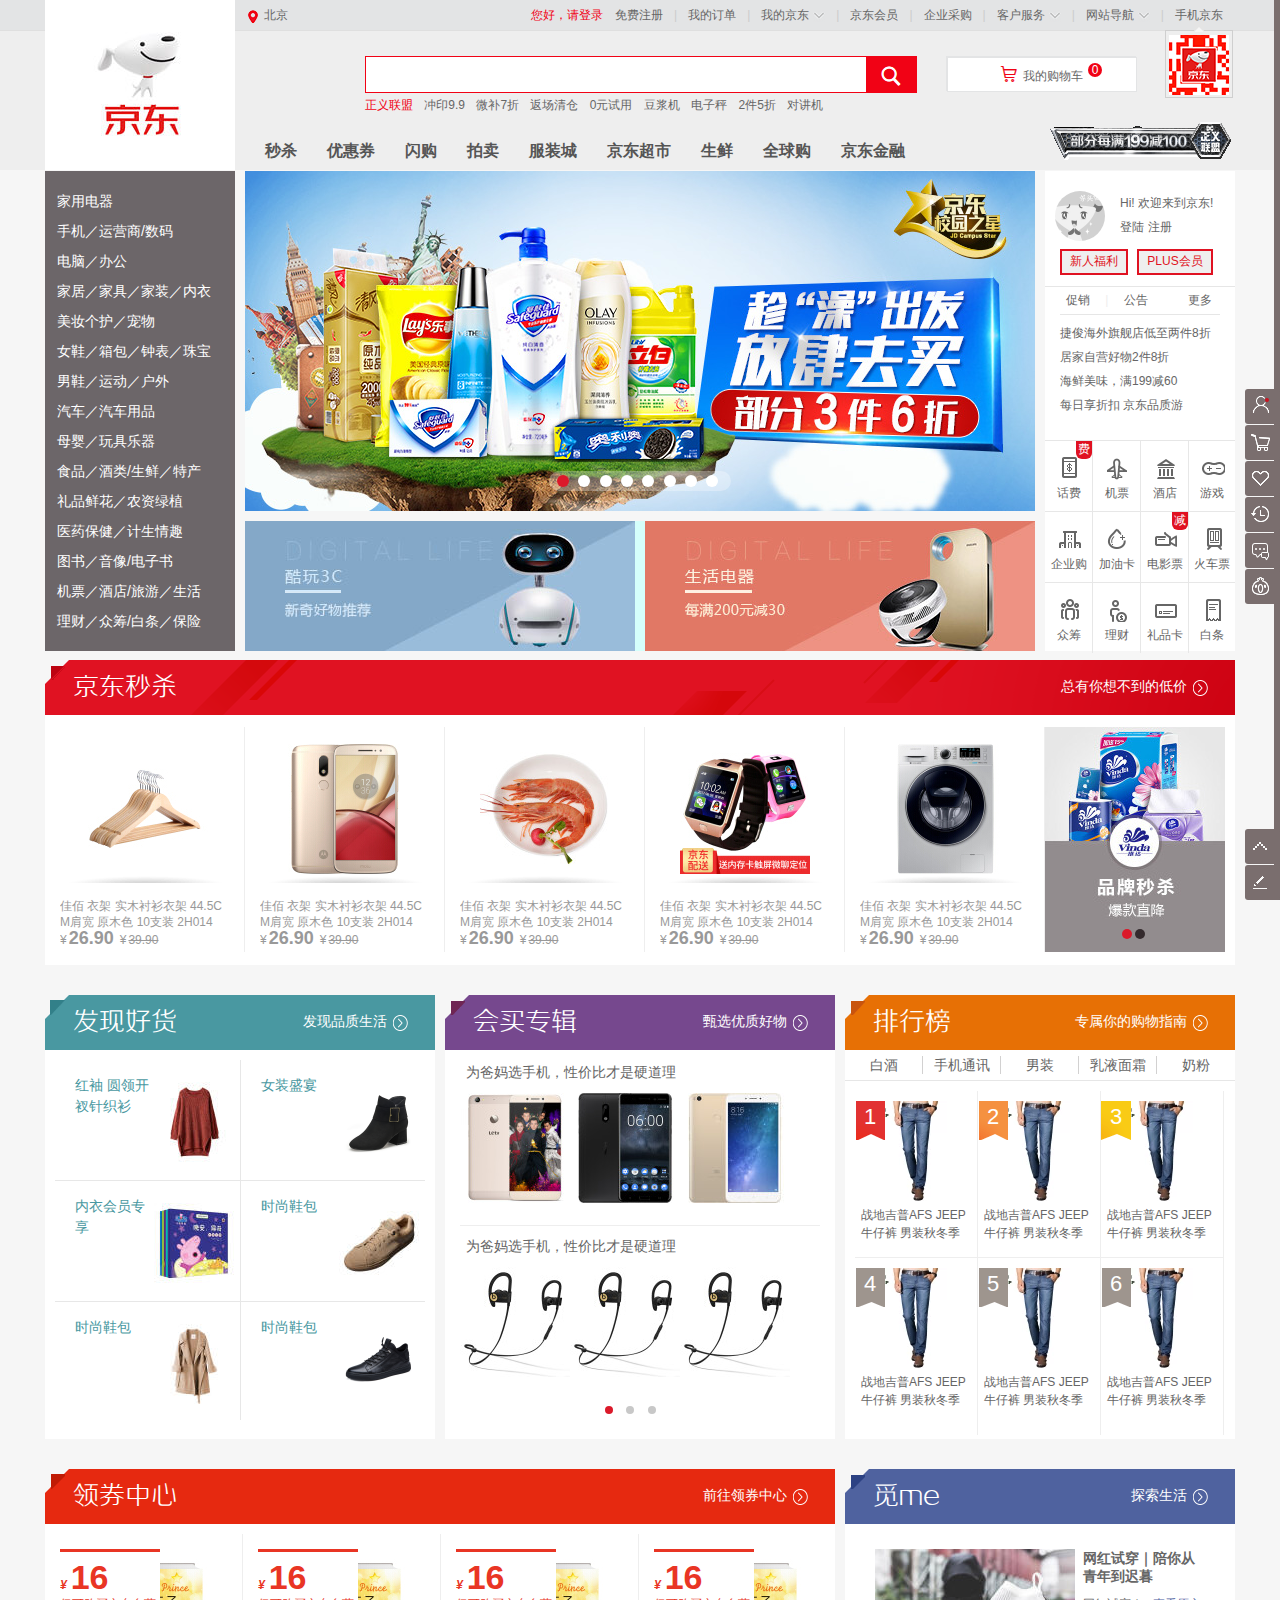
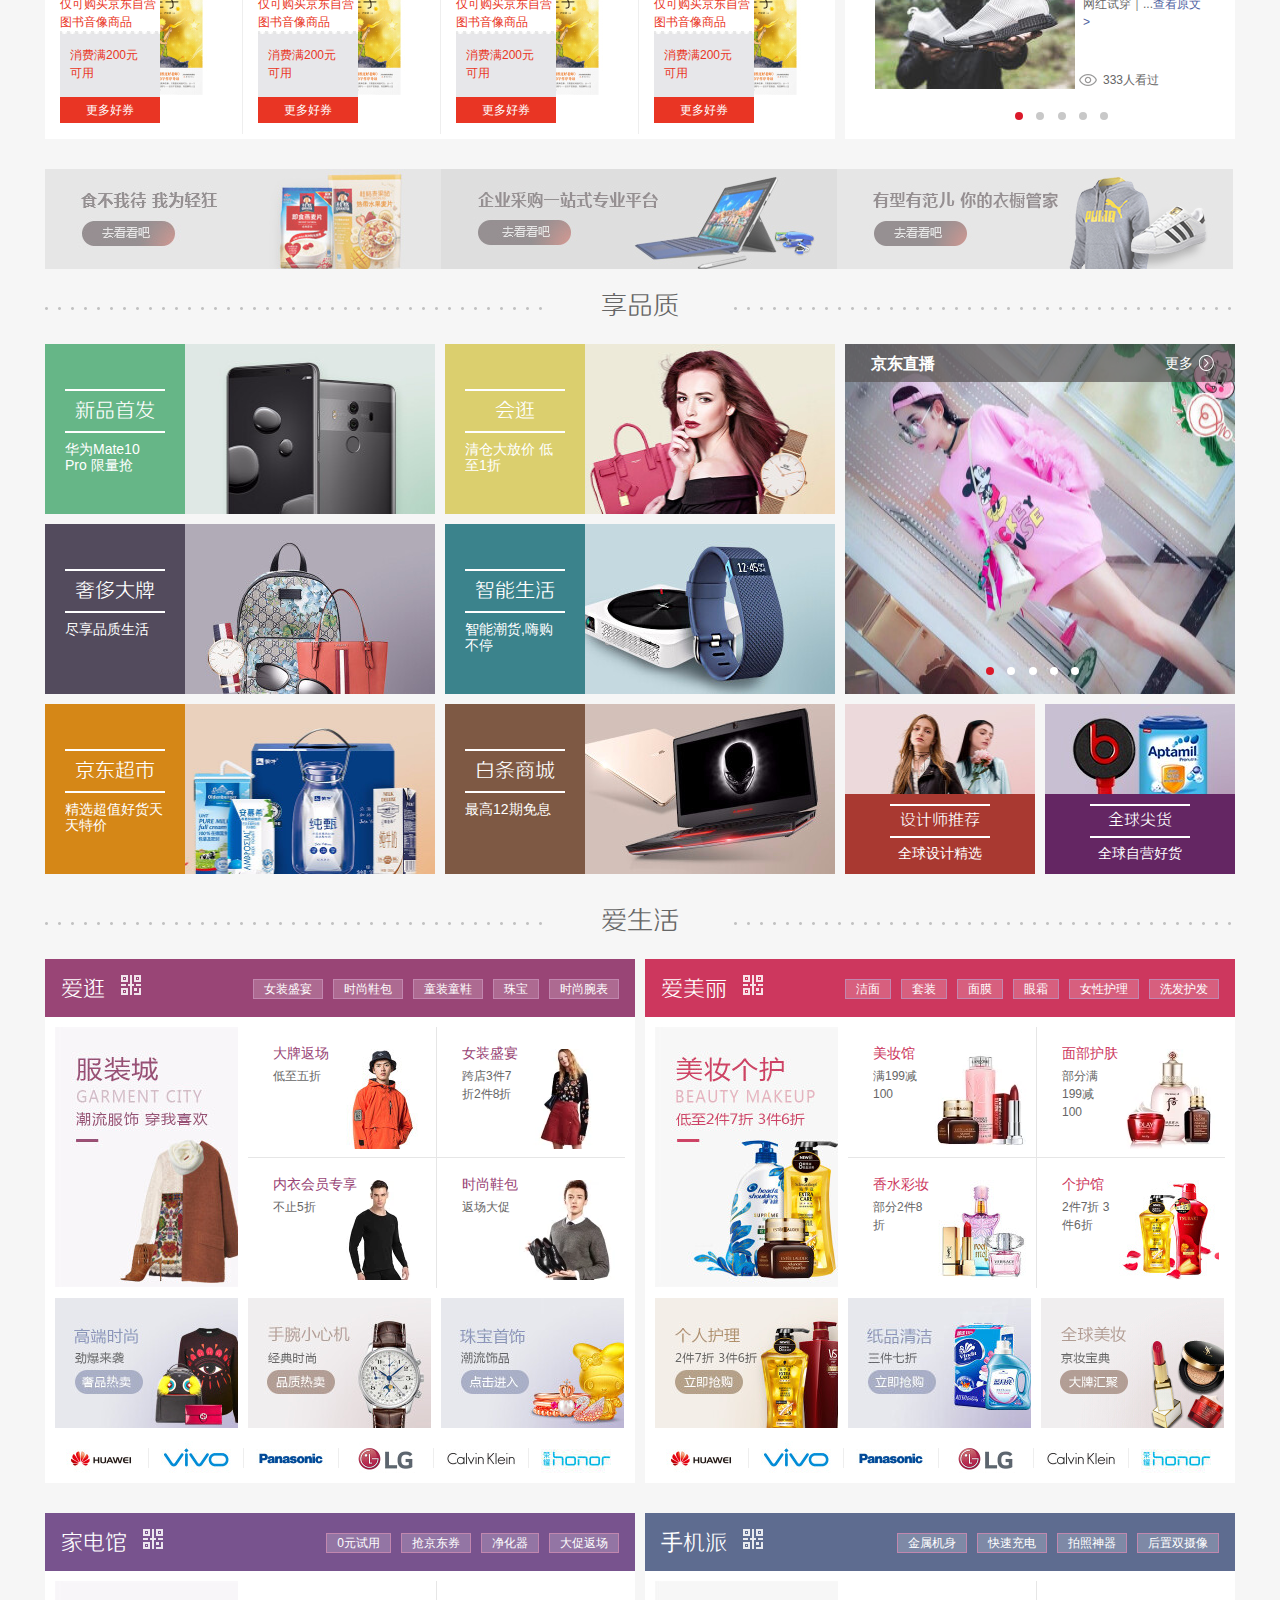
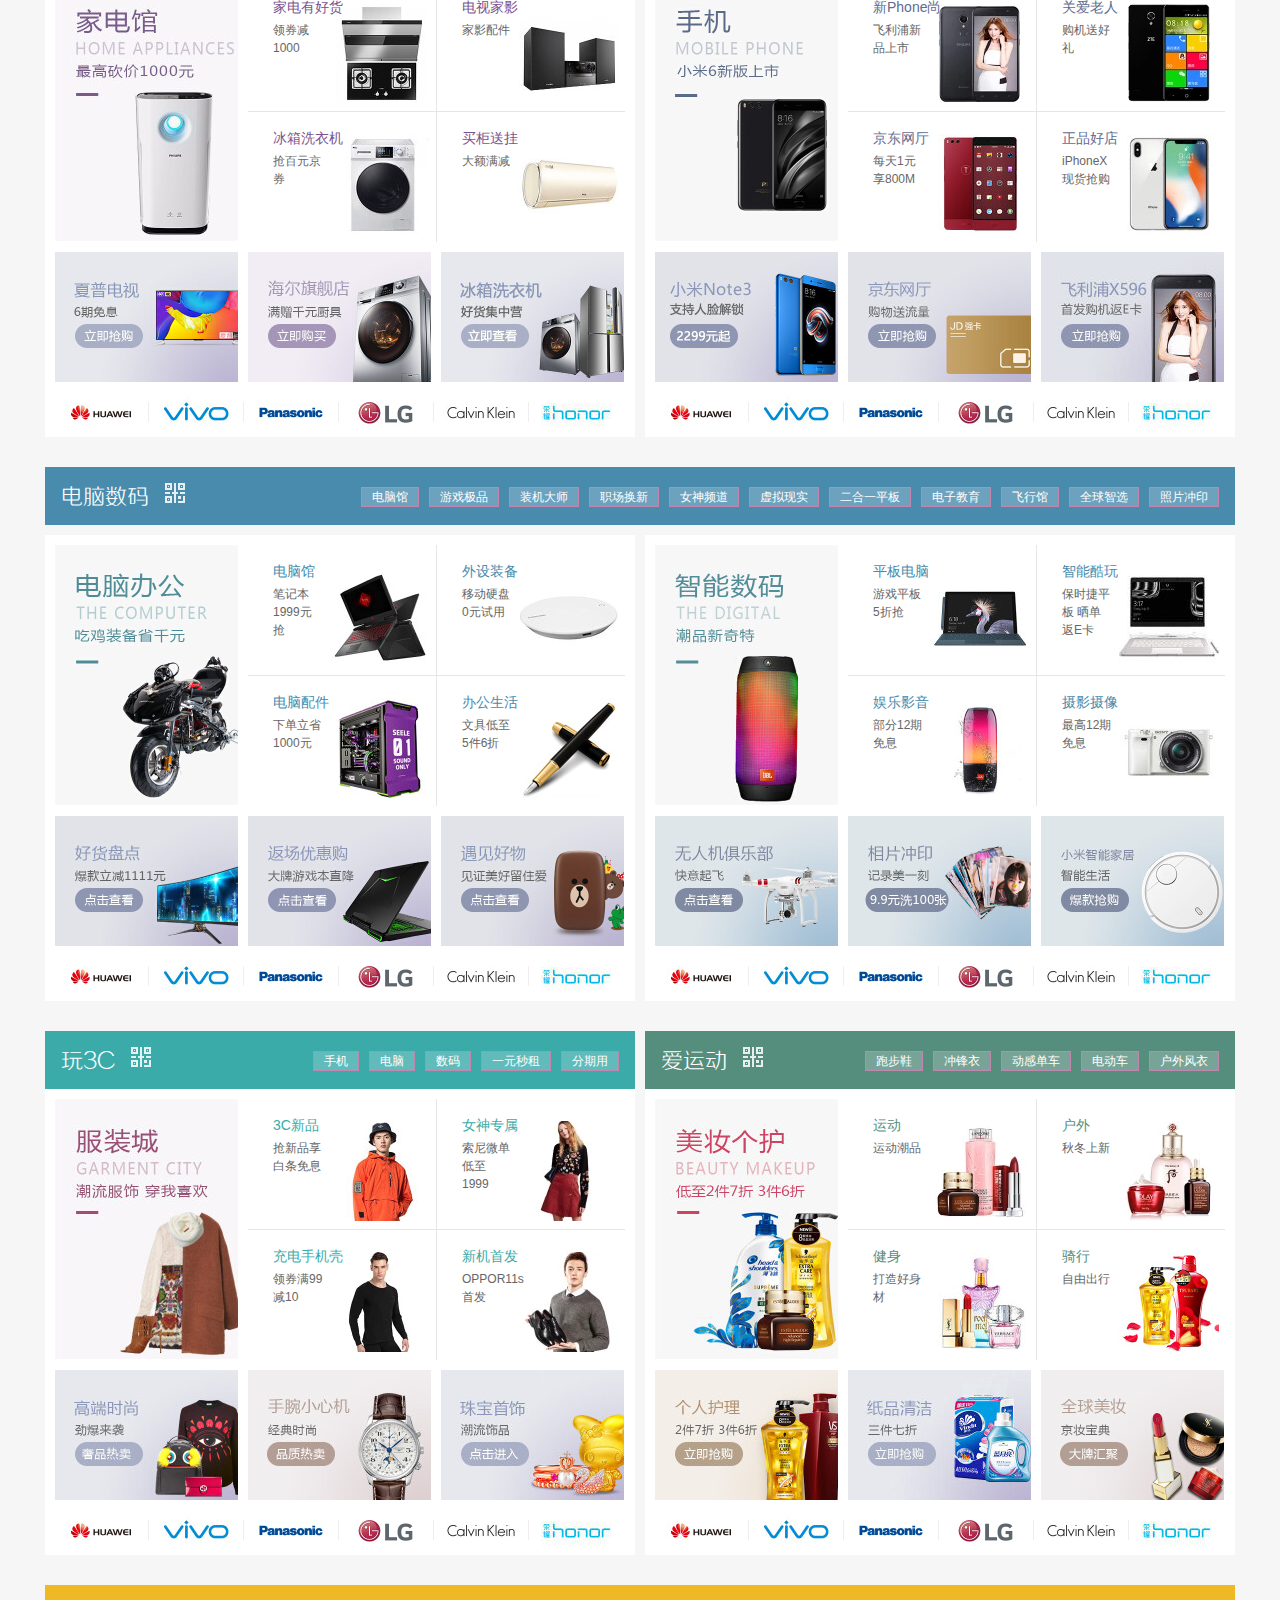
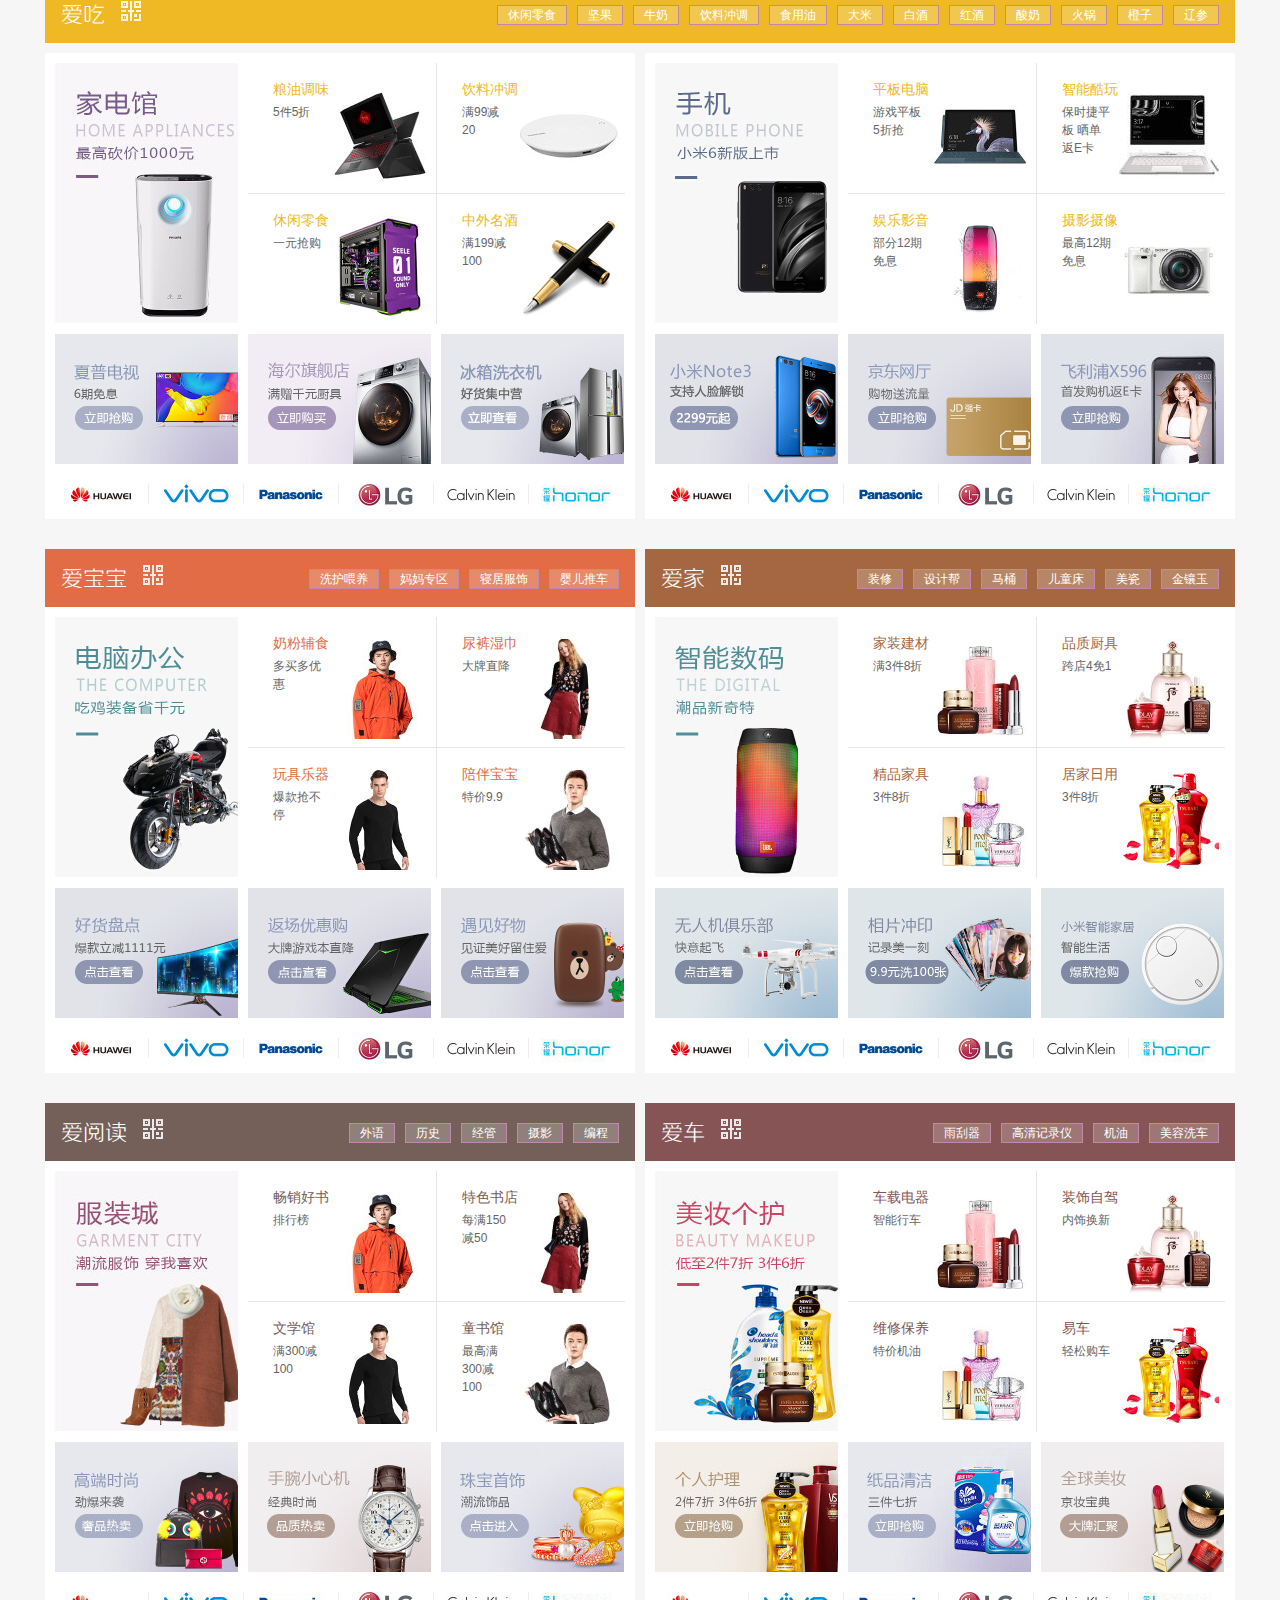
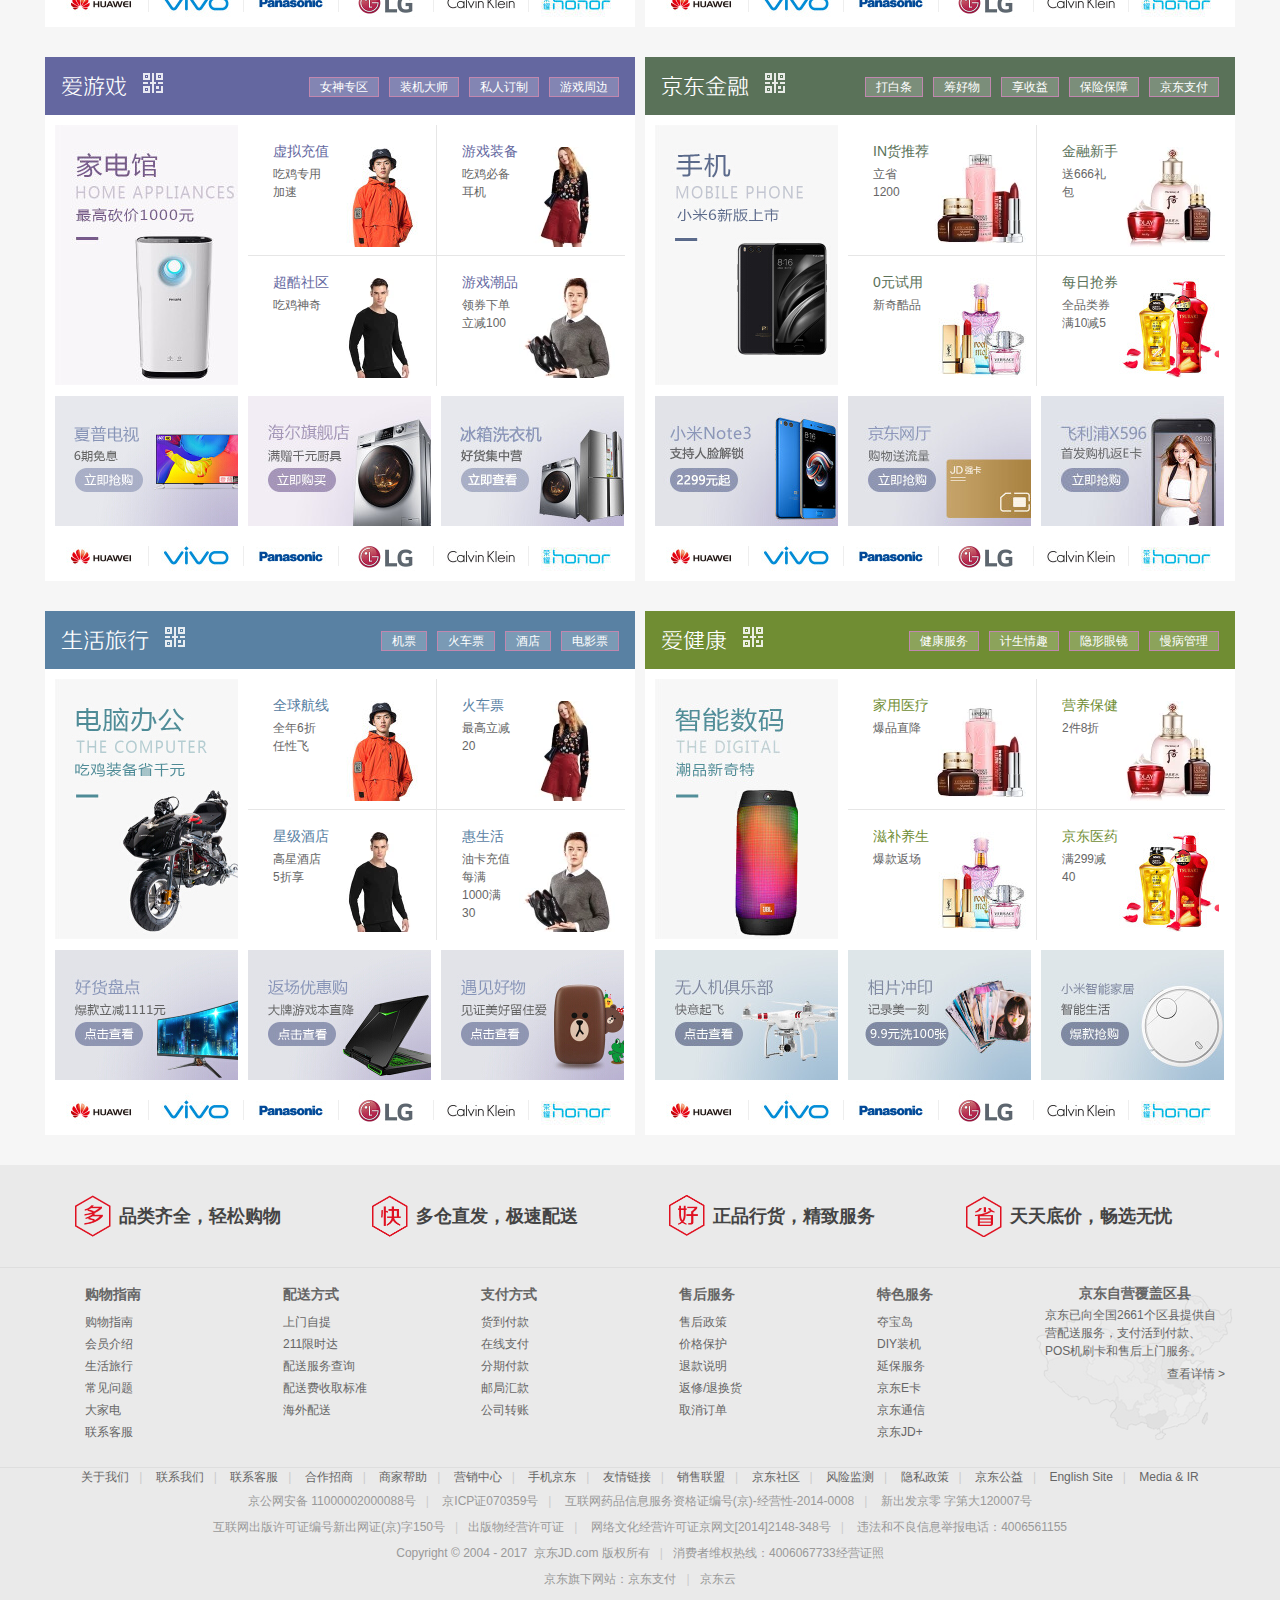
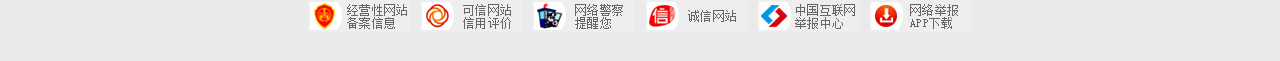
==== commit b88457cd: "dev-v0.5" ====
--- a/jd/index.html
+++ b/jd/index.html
@@ -588,7 +588,7 @@
 							<li><a href="#"><img src="img/seckill-ad2.jpg" alt=""></a></li>
 						</ul>
 						<div class="seckill-nav">
-							<i class="carousel-small-item carousel-item-active" index="1"></i>
+							<i class="carousel-small-item carousel-sec-active" index="1"></i>
 							<i class="carousel-small-item" index="2"></i>
 						</div>
 					</div>
@@ -625,9 +625,9 @@
 						</a></p>
 					</div>
 					<div class="recommend-bot">
-						<ul class="recommend-list clearfix">
+						<ul class="recommend-list">
 							<li class="recommend-content">
-								<ul class="clearfix">
+								<ul>
 									<li class="recommend-item">
 										<a href="#">
 											<p>为爸妈选手机，性价比才是硬道理</p>
@@ -651,7 +651,7 @@
 								</ul>
 							</li>
 							<li class="recommend-content">
-								<ul class="clearfix">
+								<ul>
 									<li class="recommend-item">
 										<a href="#">
 											<p>为爸妈选手机，性价比才是硬道理</p>
@@ -675,7 +675,7 @@
 								</ul>
 							</li>
 							<li class="recommend-content">
-								<ul class="clearfix">
+								<ul>
 									<li class="recommend-item">
 										<a href="#">
 											<p>为爸妈选手机，性价比才是硬道理</p>
@@ -700,7 +700,7 @@
 							</li>
 						</ul>
 						<div class="recommend-nav">
-							<i class="recommen-carousel-item carousel-item-active" index="1"></i>
+							<i class="recommen-carousel-item carousel-rec-active" index="1"></i>
 							<i class="recommen-carousel-item" index="2"></i>
 							<i class="recommen-carousel-item" index="3"></i>
 						</div>
@@ -880,7 +880,7 @@
 							</li>
 					</ul>
 					<div class="coupon-nav">
-							<i class="coupon-carousel-item carousel-item-active" index="1"></i>
+							<i class="coupon-carousel-item carousel-cou-active" index="1"></i>
 							<i class="coupon-carousel-item" index="2"></i>
 							<i class="coupon-carousel-item" index="3"></i>
 							<i class="coupon-carousel-item" index="4"></i>
@@ -992,7 +992,7 @@
 								<li><a href="#"><img src="img/zhibo5.jpg" alt=""></a></li>
 							</ul>
 							<div class="live-nav">
-								<i class="live-carousel-item carousel-item-active" index="1"></i>
+								<i class="live-carousel-item carousel-live-active" index="1"></i>
 								<i class="live-carousel-item" index="2"></i>
 								<i class="live-carousel-item" index="3"></i>
 								<i class="live-carousel-item" index="4"></i>
--- a/jd/css/main.css
+++ b/jd/css/main.css
@@ -569,7 +569,7 @@
 	position: relative;
 }
 .carousel-ad ul{
-	width: 6320px;
+	/* width: 6320px; */
 	position: relative;
 }
 .carousel-ad li{
@@ -1027,7 +1027,7 @@
 	background-color: #342a2d;
 	border-radius: 5px;
 }
-.seckill-nav .carousel-item-active{
+.seckill-nav .carousel-sec-active{
 	background-color:#db192a;
 }
 
@@ -1137,6 +1137,7 @@
 	/* padding-top: 8px; */
 	overflow: hidden;
 	height: 389px;
+	position: relative;
 }
 
 .recommend-content,
@@ -1145,13 +1146,15 @@
 	float: left;
 }
 .recommend-list{
-	width: 1170px;
+	/* width: 1170px; */
+	height: 389px;
 }
 .recommend-content{
+	height: 389px;
 	display: none;
 	opacity: 0;
 }
-.recommend-content:nth-child(2){
+.recommend-content:nth-child(1){
 	display: block;
 	opacity: 1;
 }
@@ -1171,10 +1174,15 @@
 	margin-left: 6px;
 }
 .recommend-nav{
-	width: 80px;
+	position: absolute;
+	left: 0;
+	right: 0;
+	margin: 0 auto;
+	bottom: 26px;
+	width: 70px;
 	height: 12px;
-	margin-left: 170px;
-	margin-top: 8px;
+	/* margin-left: 170px; */
+	/* margin-top: 8px; */
 }
 .recommend-nav i{
 	display: inline-block;
@@ -1184,7 +1192,7 @@
 	background-color: #c8c8c8;
 	margin-right: 10px;
 }
-.recommend-nav .carousel-item-active{
+.recommend-nav .carousel-rec-active{
 	background-color: #db192a;
 }
 
@@ -1407,7 +1415,7 @@
 	/* width: ; */
 }
 .coupon-carousel ul{
-	width: 1950px;
+	/* width: 1950px; */
 }
 .coupon-carousel li{
 	float: left;
@@ -1489,7 +1497,7 @@
 	background-color: #c8c8c8;
 	margin-right: 10px;
 }
-.coupon-nav .carousel-item-active{
+.coupon-nav .carousel-cou-active{
 	background-color: #db192a;
 }
 
@@ -1504,6 +1512,7 @@
 	float: left;
 	width: 396px;
 	height: 100px;
+	opacity: 0.7;
 	/* background-color: #ADDCE4; */
 }
 
@@ -1768,7 +1777,7 @@
 	background-color: #fff;
 	margin-right: 10px;
 }
-.live-nav .carousel-item-active{
+.live-nav .carousel-live-active{
 	background-color: #db192a;
 }
 .quality-right-bot{
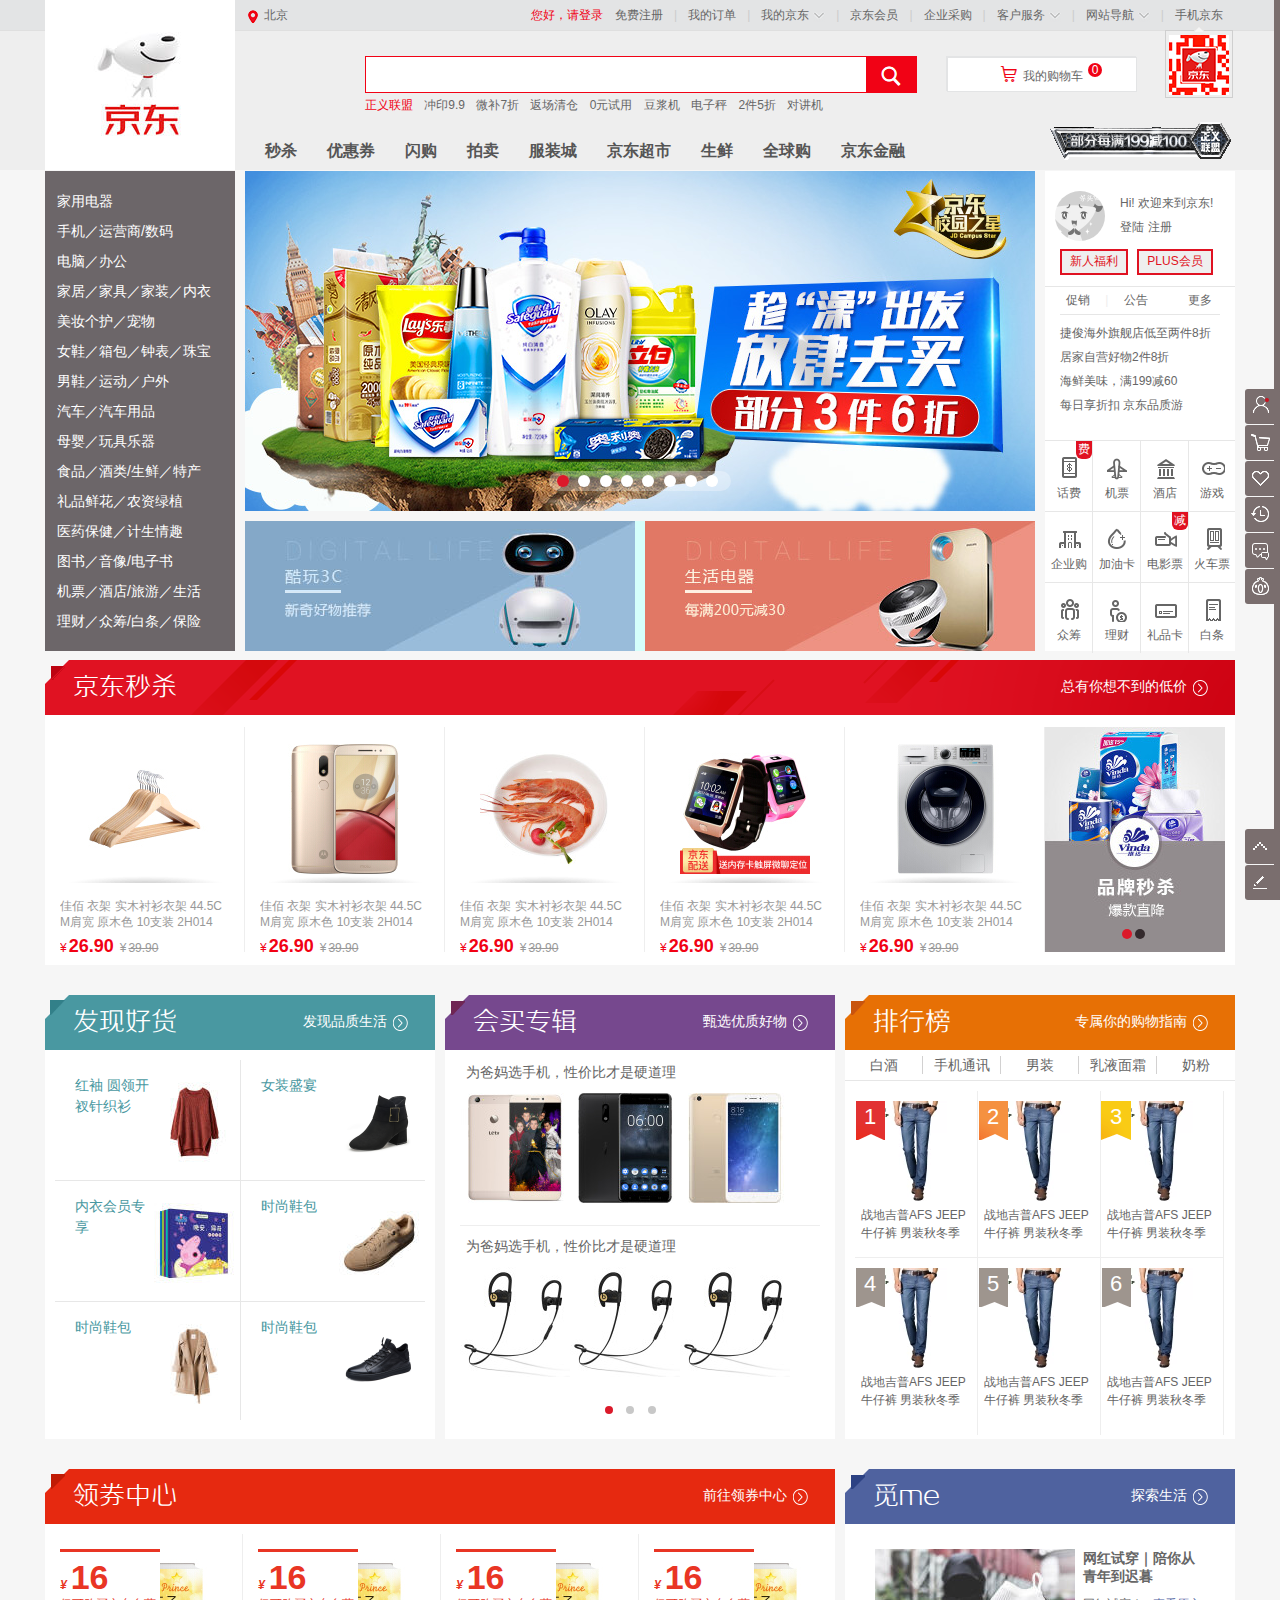
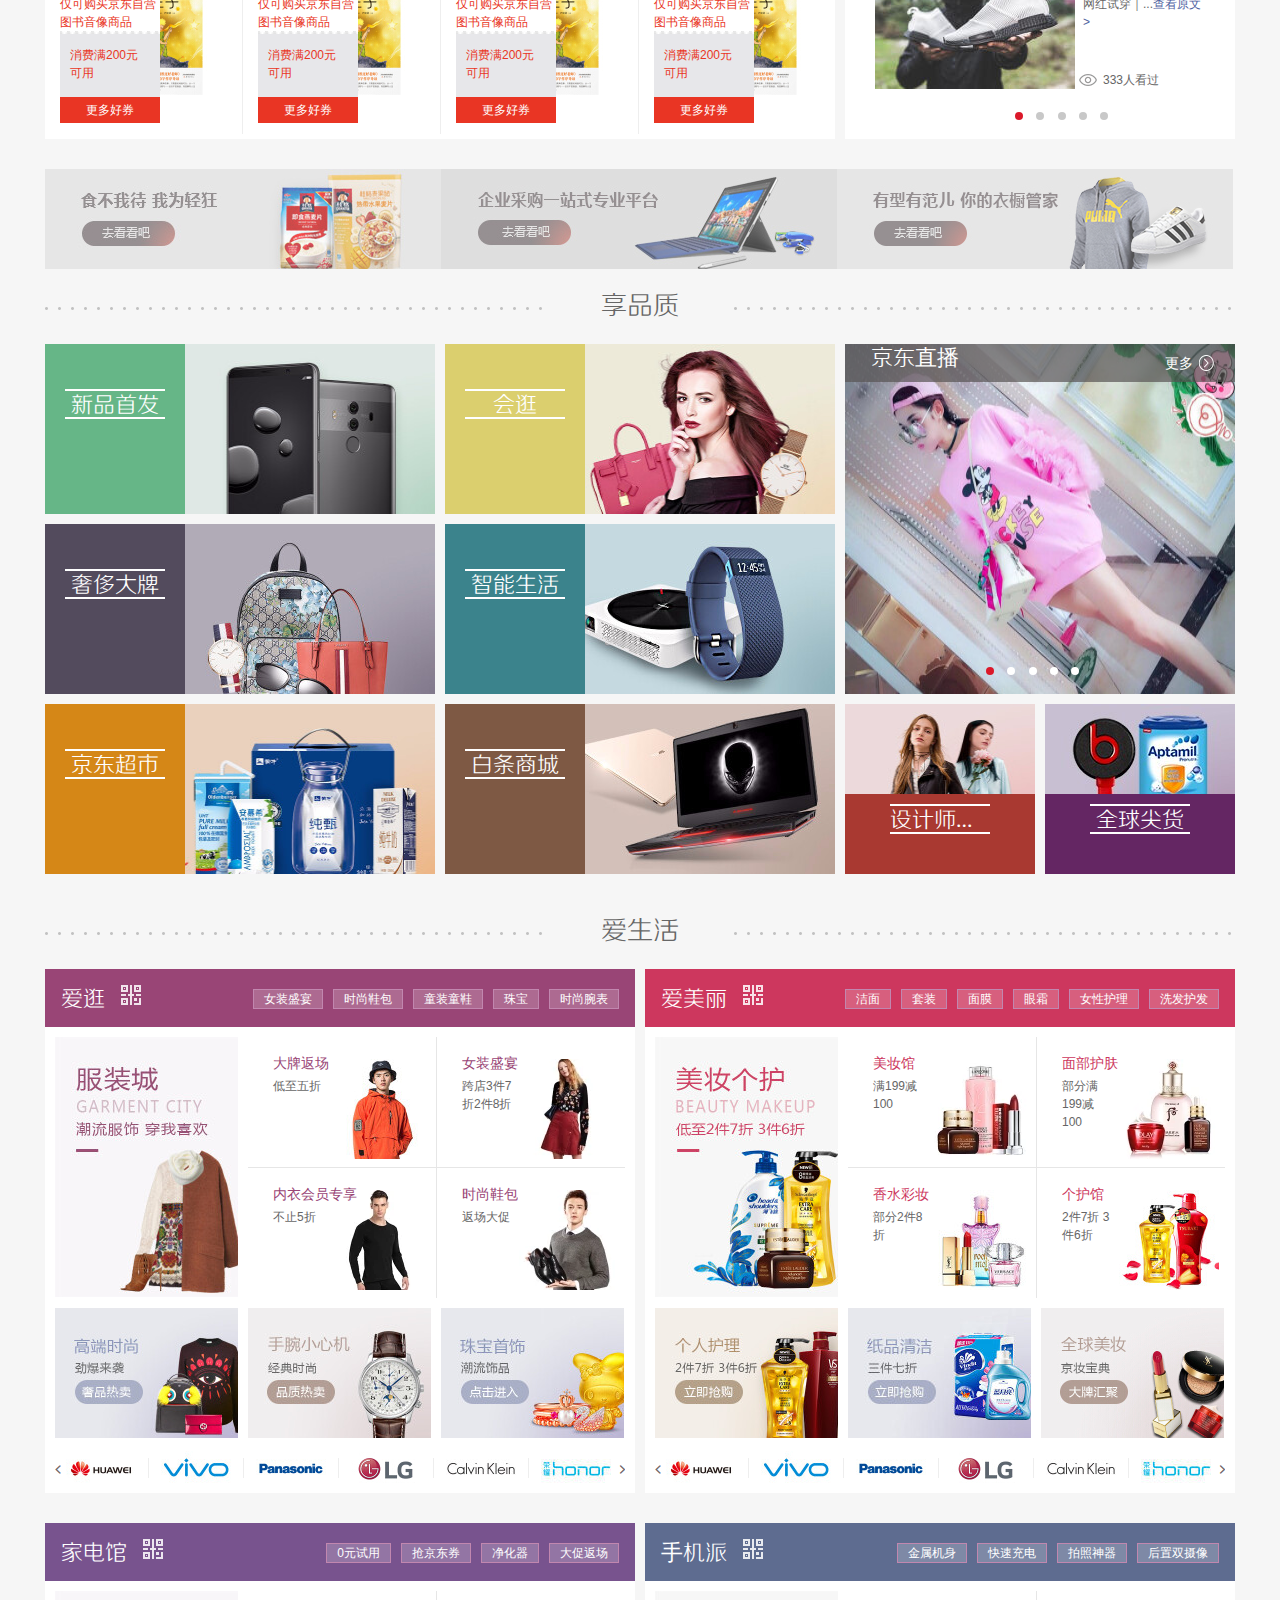
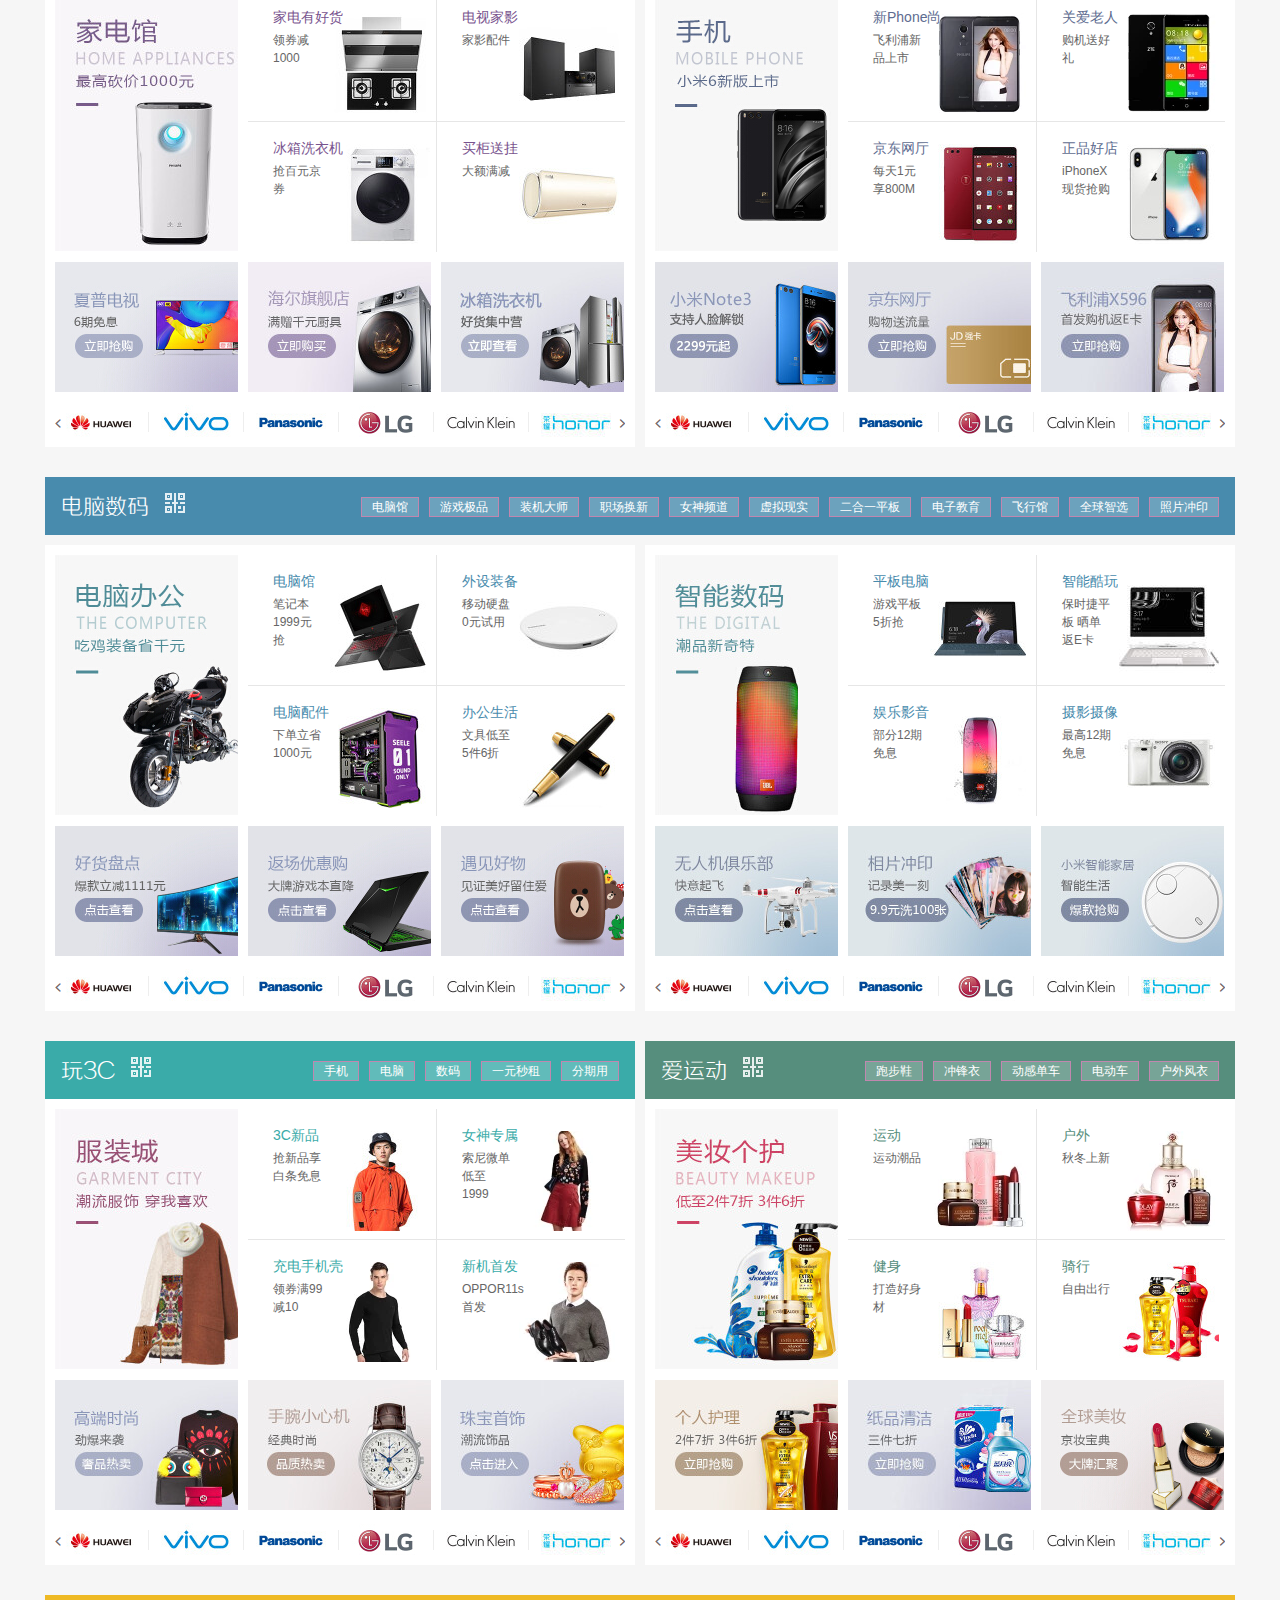
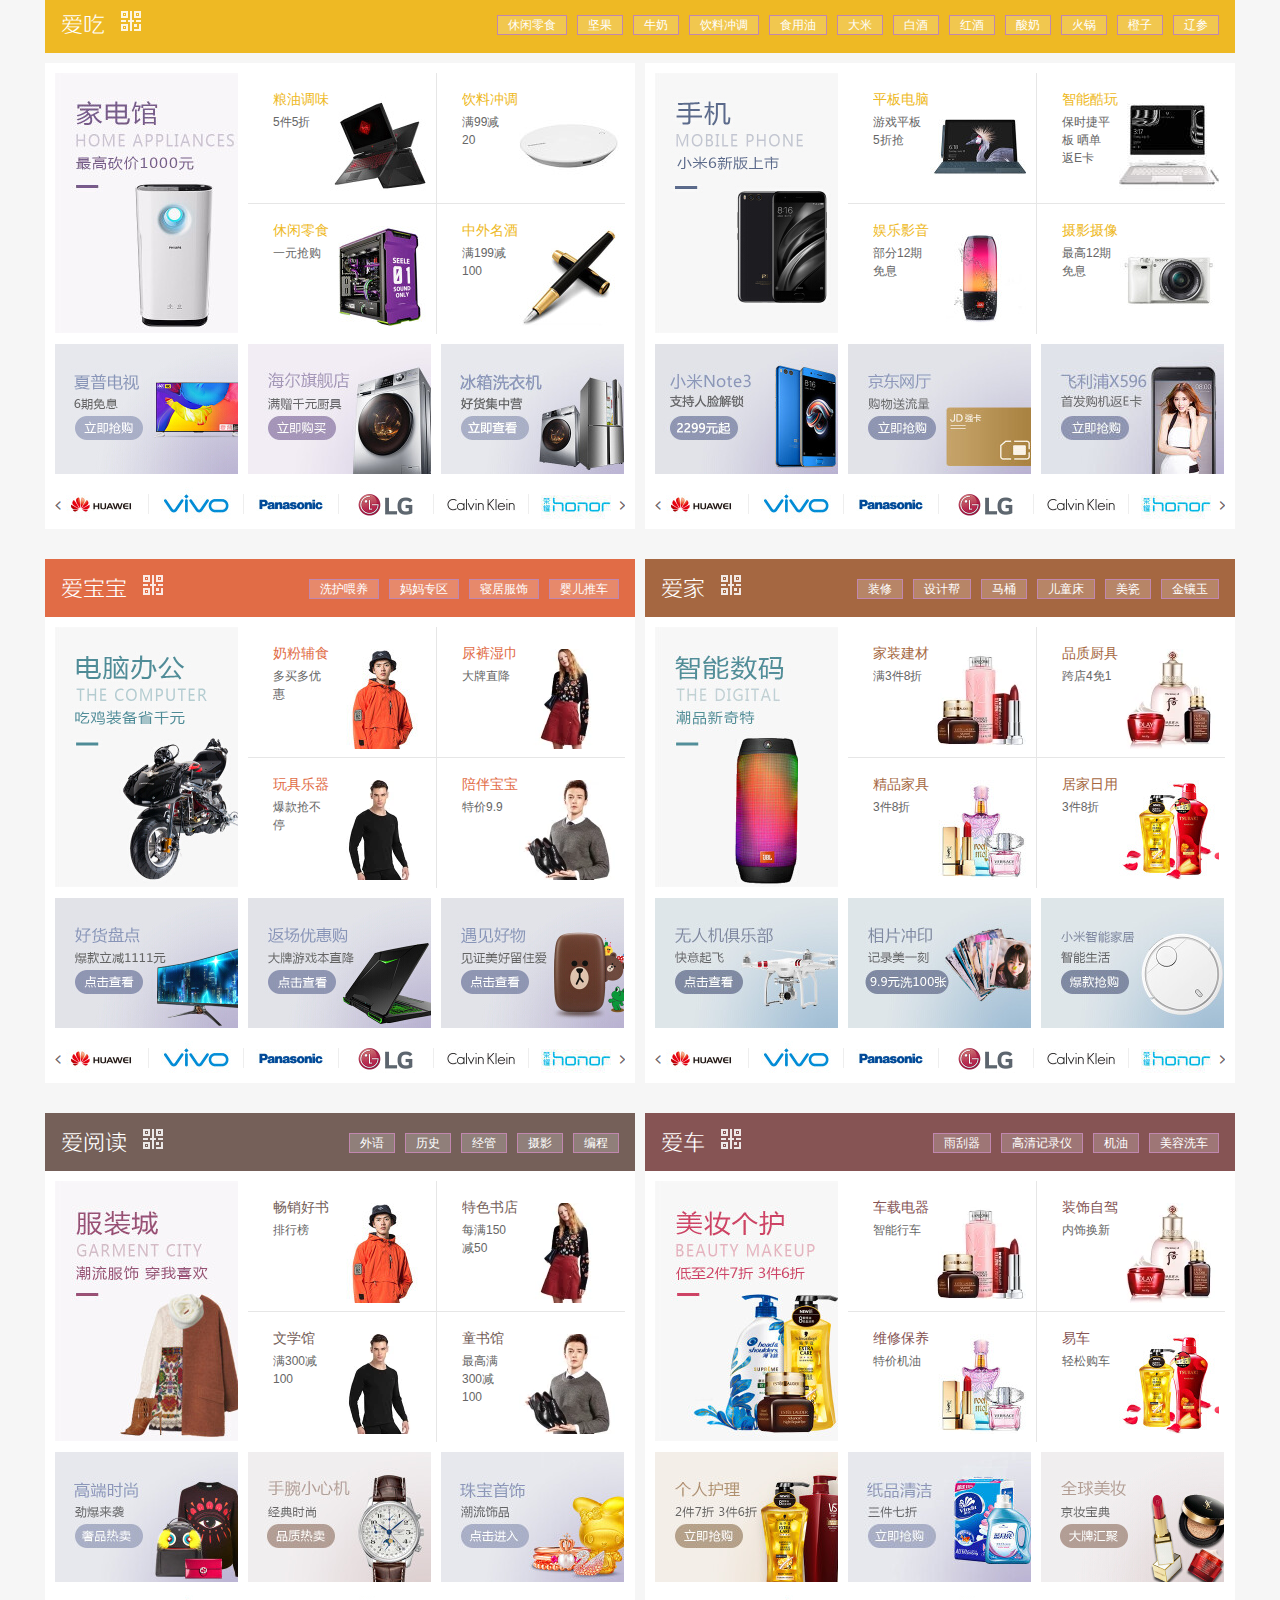
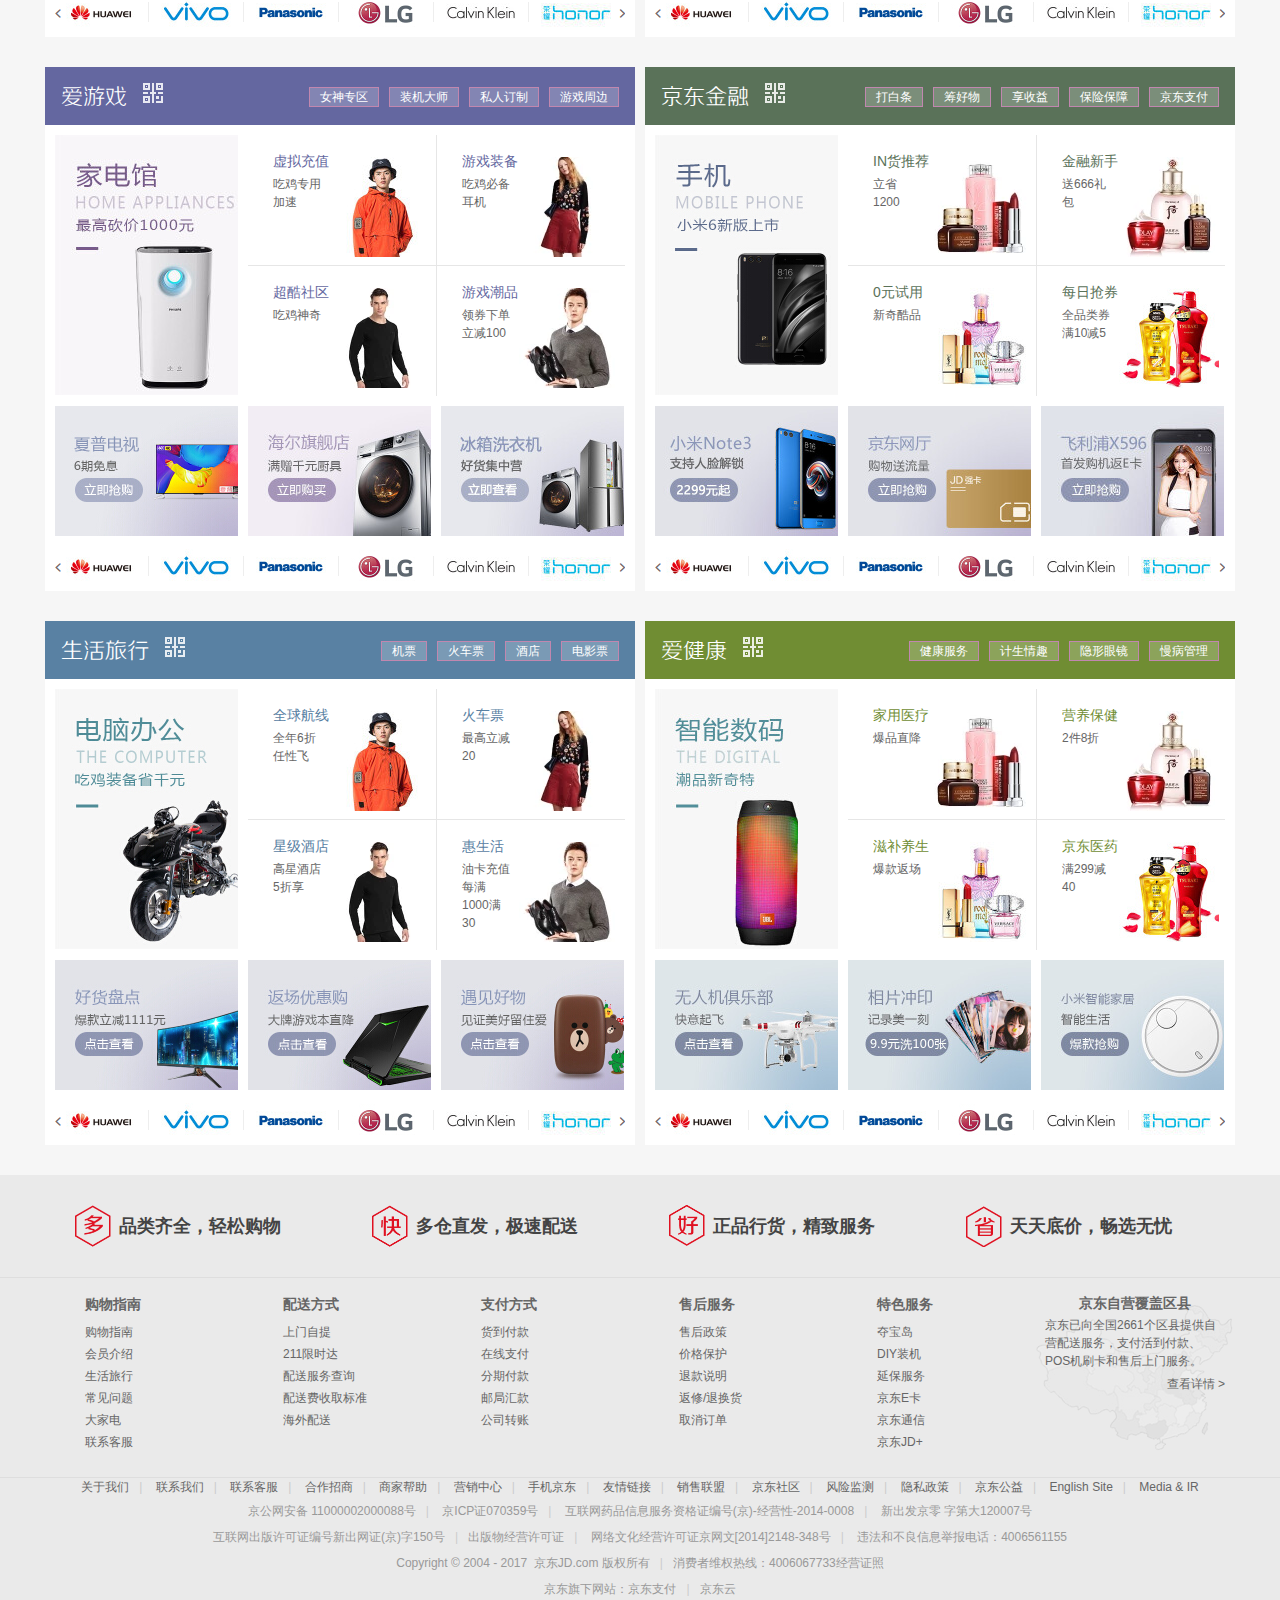
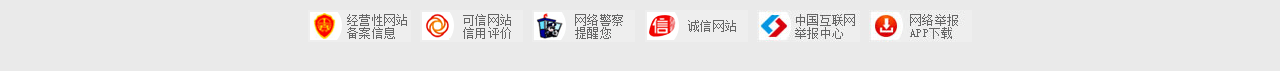
==== commit 85b56798: "dev-v0.6" ====
--- a/jd/index.html
+++ b/jd/index.html
@@ -486,7 +486,7 @@
 						<li><a href="#"><img src="img/lb8.jpg" alt=""></a></li>
 					</ul>
 					<button class="carousel-arrow-left arousel-btn"><i class="iconfont"></i></button>
-					<button class="carousel-arrow-right arousel-btn"><i class="iconfont"></i></button>
+					<button class="carousel-arrow-right arousel-btn"><i class="iconfont"></i></button>
 					<div class="carousel-nav">
 						<i class="carousel-item carousel-item-active" index="1"></i>
 						<i class="carousel-item" index="2"></i>
@@ -555,33 +555,139 @@
 						</a></p>
 				</div>
 				<div class="seckill-bot">
-					<ul class="seckill-bot-main clearfix">
-						<li>
-							<img src="img/yijia.jpg" alt=""><span class="seckill-shadow"></span>
-							<p>佳佰 衣架 实木衬衫衣架 44.5CM肩宽 原木色 10支装 2H014</p>
-							<p class="p-price"><i>¥</i><span class="p-s-price">26.90</span><span class="p-s-price-pre"><i>¥</i><del>39.90</del></span></p>
-						</li>
-						<li>
-							<img src="img/phone.jpg" alt=""><span class="seckill-shadow"></span>
-							<p>佳佰 衣架 实木衬衫衣架 44.5CM肩宽 原木色 10支装 2H014</p>
-							<p class="p-price"><i>¥</i><span class="p-s-price">26.90</span><span class="p-s-price-pre"><i>¥</i><del>39.90</del></span></p>
-						</li>
-						<li>
-							<img src="img/lobster.jpg" alt=""><span class="seckill-shadow"></span>
-							<p>佳佰 衣架 实木衬衫衣架 44.5CM肩宽 原木色 10支装 2H014</p>
-							<p class="p-price"><i>¥</i><span class="p-s-price">26.90</span><span class="p-s-price-pre"><i>¥</i><del>39.90</del></span></p>
-						</li>
-						<li>
-							<img src="img/iwatch.jpg" alt=""><span class="seckill-shadow"></span>
-							<p>佳佰 衣架 实木衬衫衣架 44.5CM肩宽 原木色 10支装 2H014</p>
-							<p class="p-price"><i>¥</i><span class="p-s-price">26.90</span><span class="p-s-price-pre"><i>¥</i><del>39.90</del></span></p>
-						</li>
-						<li>
-							<img src="img/gtxyj.jpg" alt=""><span class="seckill-shadow"></span>
-							<p>佳佰 衣架 实木衬衫衣架 44.5CM肩宽 原木色 10支装 2H014</p>
-							<p class="p-price"><i>¥</i><span class="p-s-price">26.90</span><span class="p-s-price-pre"><i>¥</i><del>39.90</del></span></p>
-						</li>
-					</ul>
+					<div class="seckill-bot-main-cont">
+						<ul class="seckill-bot-main clearfix">
+							<li>
+								<img src="img/baofeng.jpg" alt=""><span class="seckill-shadow"></span>
+								<p>佳佰 衣架 实木衬衫衣架 44.5CM肩宽 原木色 10支装 2H014</p>
+								<p class="p-price"><i>¥</i><span class="p-s-price">26.90</span><span class="p-s-price-pre"><i>¥</i><del>39.90</del></span></p>
+							</li>
+							<li>
+								<img src="img/yijia.jpg" alt=""><span class="seckill-shadow"></span>
+								<p>佳佰 衣架 实木衬衫衣架 44.5CM肩宽 原木色 10支装 2H014</p>
+								<p class="p-price"><i>¥</i><span class="p-s-price">26.90</span><span class="p-s-price-pre"><i>¥</i><del>39.90</del></span></p>
+							</li>
+							<li>
+								<img src="img/lobster.jpg" alt=""><span class="seckill-shadow"></span>
+								<p>佳佰 衣架 实木衬衫衣架 44.5CM肩宽 原木色 10支装 2H014</p>
+								<p class="p-price"><i>¥</i><span class="p-s-price">26.90</span><span class="p-s-price-pre"><i>¥</i><del>39.90</del></span></p>
+							</li>
+							<li>
+								<img src="img/iwatch.jpg" alt=""><span class="seckill-shadow"></span>
+								<p>佳佰 衣架 实木衬衫衣架 44.5CM肩宽 原木色 10支装 2H014</p>
+								<p class="p-price"><i>¥</i><span class="p-s-price">26.90</span><span class="p-s-price-pre"><i>¥</i><del>39.90</del></span></p>
+							</li>
+							<li>
+								<img src="img/gtxyj.jpg" alt=""><span class="seckill-shadow"></span>
+								<p>佳佰 衣架 实木衬衫衣架 44.5CM肩宽 原木色 10支装 2H014</p>
+								<p class="p-price"><i>¥</i><span class="p-s-price">26.90</span><span class="p-s-price-pre"><i>¥</i><del>39.90</del></span></p>
+							</li>
+							<li>
+								<img src="img/yijia.jpg" alt=""><span class="seckill-shadow"></span>
+								<p>佳佰 衣架 实木衬衫衣架 44.5CM肩宽 原木色 10支装 2H014</p>
+								<p class="p-price"><i>¥</i><span class="p-s-price">26.90</span><span class="p-s-price-pre"><i>¥</i><del>39.90</del></span></p>
+							</li>
+							<li>
+								<img src="img/phone.jpg" alt=""><span class="seckill-shadow"></span>
+								<p>佳佰 衣架 实木衬衫衣架 44.5CM肩宽 原木色 10支装 2H014</p>
+								<p class="p-price"><i>¥</i><span class="p-s-price">26.90</span><span class="p-s-price-pre"><i>¥</i><del>39.90</del></span></p>
+							</li>
+							<li>
+								<img src="img/lobster.jpg" alt=""><span class="seckill-shadow"></span>
+								<p>佳佰 衣架 实木衬衫衣架 44.5CM肩宽 原木色 10支装 2H014</p>
+								<p class="p-price"><i>¥</i><span class="p-s-price">26.90</span><span class="p-s-price-pre"><i>¥</i><del>39.90</del></span></p>
+							</li>
+							<li>
+								<img src="img/iwatch.jpg" alt=""><span class="seckill-shadow"></span>
+								<p>佳佰 衣架 实木衬衫衣架 44.5CM肩宽 原木色 10支装 2H014</p>
+								<p class="p-price"><i>¥</i><span class="p-s-price">26.90</span><span class="p-s-price-pre"><i>¥</i><del>39.90</del></span></p>
+							</li>
+							<li>
+								<img src="img/gtxyj.jpg" alt=""><span class="seckill-shadow"></span>
+								<p>佳佰 衣架 实木衬衫衣架 44.5CM肩宽 原木色 10支装 2H014</p>
+								<p class="p-price"><i>¥</i><span class="p-s-price">26.90</span><span class="p-s-price-pre"><i>¥</i><del>39.90</del></span></p>
+							</li>
+							<li>
+								<img src="img/phone.jpg" alt=""><span class="seckill-shadow"></span>
+								<p>佳佰 衣架 实木衬衫衣架 44.5CM肩宽 原木色 10支装 2H014</p>
+								<p class="p-price"><i>¥</i><span class="p-s-price">26.90</span><span class="p-s-price-pre"><i>¥</i><del>39.90</del></span></p>
+							</li>
+							<li>
+								<img src="img/liulian.jpg" alt=""><span class="seckill-shadow"></span>
+								<p>佳佰 衣架 实木衬衫衣架 44.5CM肩宽 原木色 10支装 2H014</p>
+								<p class="p-price"><i>¥</i><span class="p-s-price">26.90</span><span class="p-s-price-pre"><i>¥</i><del>39.90</del></span></p>
+							</li>
+							<li>
+								<img src="img/lobster.jpg" alt=""><span class="seckill-shadow"></span>
+								<p>佳佰 衣架 实木衬衫衣架 44.5CM肩宽 原木色 10支装 2H014</p>
+								<p class="p-price"><i>¥</i><span class="p-s-price">26.90</span><span class="p-s-price-pre"><i>¥</i><del>39.90</del></span></p>
+							</li>
+							<li>
+								<img src="img/iwatch.jpg" alt=""><span class="seckill-shadow"></span>
+								<p>佳佰 衣架 实木衬衫衣架 44.5CM肩宽 原木色 10支装 2H014</p>
+								<p class="p-price"><i>¥</i><span class="p-s-price">26.90</span><span class="p-s-price-pre"><i>¥</i><del>39.90</del></span></p>
+							</li>
+							<li>
+								<img src="img/gtxyj.jpg" alt=""><span class="seckill-shadow"></span>
+								<p>佳佰 衣架 实木衬衫衣架 44.5CM肩宽 原木色 10支装 2H014</p>
+								<p class="p-price"><i>¥</i><span class="p-s-price">26.90</span><span class="p-s-price-pre"><i>¥</i><del>39.90</del></span></p>
+							</li>
+							<li>
+								<img src="img/baofeng.jpg" alt=""><span class="seckill-shadow"></span>
+								<p>佳佰 衣架 实木衬衫衣架 44.5CM肩宽 原木色 10支装 2H014</p>
+								<p class="p-price"><i>¥</i><span class="p-s-price">26.90</span><span class="p-s-price-pre"><i>¥</i><del>39.90</del></span></p>
+							</li>
+							<li>
+								<img src="img/yijia.jpg" alt=""><span class="seckill-shadow"></span>
+								<p>佳佰 衣架 实木衬衫衣架 44.5CM肩宽 原木色 10支装 2H014</p>
+								<p class="p-price"><i>¥</i><span class="p-s-price">26.90</span><span class="p-s-price-pre"><i>¥</i><del>39.90</del></span></p>
+							</li>
+							<li>
+								<img src="img/lobster.jpg" alt=""><span class="seckill-shadow"></span>
+								<p>佳佰 衣架 实木衬衫衣架 44.5CM肩宽 原木色 10支装 2H014</p>
+								<p class="p-price"><i>¥</i><span class="p-s-price">26.90</span><span class="p-s-price-pre"><i>¥</i><del>39.90</del></span></p>
+							</li>
+							<li>
+								<img src="img/iwatch.jpg" alt=""><span class="seckill-shadow"></span>
+								<p>佳佰 衣架 实木衬衫衣架 44.5CM肩宽 原木色 10支装 2H014</p>
+								<p class="p-price"><i>¥</i><span class="p-s-price">26.90</span><span class="p-s-price-pre"><i>¥</i><del>39.90</del></span></p>
+							</li>
+							<li>
+								<img src="img/gtxyj.jpg" alt=""><span class="seckill-shadow"></span>
+								<p>佳佰 衣架 实木衬衫衣架 44.5CM肩宽 原木色 10支装 2H014</p>
+								<p class="p-price"><i>¥</i><span class="p-s-price">26.90</span><span class="p-s-price-pre"><i>¥</i><del>39.90</del></span></p>
+							</li>
+							<li>
+								<img src="img/yijia.jpg" alt=""><span class="seckill-shadow"></span>
+								<p>佳佰 衣架 实木衬衫衣架 44.5CM肩宽 原木色 10支装 2H014</p>
+								<p class="p-price"><i>¥</i><span class="p-s-price">26.90</span><span class="p-s-price-pre"><i>¥</i><del>39.90</del></span></p>
+							</li>
+							<li>
+								<img src="img/phone.jpg" alt=""><span class="seckill-shadow"></span>
+								<p>佳佰 衣架 实木衬衫衣架 44.5CM肩宽 原木色 10支装 2H014</p>
+								<p class="p-price"><i>¥</i><span class="p-s-price">26.90</span><span class="p-s-price-pre"><i>¥</i><del>39.90</del></span></p>
+							</li>
+							<li>
+								<img src="img/lobster.jpg" alt=""><span class="seckill-shadow"></span>
+								<p>佳佰 衣架 实木衬衫衣架 44.5CM肩宽 原木色 10支装 2H014</p>
+								<p class="p-price"><i>¥</i><span class="p-s-price">26.90</span><span class="p-s-price-pre"><i>¥</i><del>39.90</del></span></p>
+							</li>
+							<li>
+								<img src="img/iwatch.jpg" alt=""><span class="seckill-shadow"></span>
+								<p>佳佰 衣架 实木衬衫衣架 44.5CM肩宽 原木色 10支装 2H014</p>
+								<p class="p-price"><i>¥</i><span class="p-s-price">26.90</span><span class="p-s-price-pre"><i>¥</i><del>39.90</del></span></p>
+							</li>
+							<li>
+								<img src="img/gtxyj.jpg" alt=""><span class="seckill-shadow"></span>
+								<p>佳佰 衣架 实木衬衫衣架 44.5CM肩宽 原木色 10支装 2H014</p>
+								<p class="p-price"><i>¥</i><span class="p-s-price">26.90</span><span class="p-s-price-pre"><i>¥</i><del>39.90</del></span></p>
+							</li>
+						</ul>
+						<div>
+						<a href="javascript:" class="seckill-arrow seckill-arrow-left"><i class="iconfont"></i></a>
+						<a href="javascript:" class="seckill-arrow seckill-arrow-right"><i class="iconfont"></i></a>
+						</div>
+					</div>
 					<div class="seckill-carousel">
 						<ul>
 							<li><a href="#"><img src="img/seckill-ad1.jpg" alt=""></a></li>
@@ -778,7 +884,7 @@
 						<p class="tit-goto"><a href="">前往领券中心<i class="tit-arrow"></i>
 						</a></p>
 					</div>
-					
+
 					<ul class="clearfix">
 						<li class="coupon-list-item">
 							<a href="#">
@@ -899,141 +1005,140 @@
 			</div>
 		</div>
 
-		<div id="quality" class="quality">
-			<div class="center-container">
-				<div class="ftit-inner">
+		<div class="catagory center-container">
+			<div id="quality" class="quality catagory-container">
+				<div class="center-container">
+					<div class="ftit-inner">
 						<h2 class="ftit-inner-cont">享品质</h3>
-				</div>
-
-				<div class="clearfix">
-					<div class="quality-left  pull-left clearfix">
-					<ul class="clearfix">
-						<li class="quality-item">
-							<a href="#">
-								<div class="quality-item-tit1 quality-item-tit">
-									<h3>新品首发</h3>
-									<p>华为Mate10 Pro 限量抢</p>
+						</div>
+
+						<div class="clearfix">
+							<div class="quality-left  pull-left clearfix">
+								<ul class="clearfix">
+									<li class="quality-item">
+										<a href="#">
+											<div class="quality-item-tit1 quality-item-tit">
+												<h3>新品首发</h3>
+												<p>华为Mate10 Pro 限量抢</p>
+											</div>
+											<div class="quality-img-container">
+												<img class="quality-img" src="img/mate10.jpg">
+											</div>
+										</a>
+									</li>
+									<li class="quality-item">
+										<a href="#">
+											<div class="quality-item-tit2 quality-item-tit">
+												<h3>会逛</h3>
+												<p>清仓大放价 低至1折</p>
+											</div>
+											<div class="quality-img-container">
+												<img class="quality-img" src="img/huiguang.jpg" alt="">
+											</div>
+										</a>
+									</li>
+									<li class="quality-item">
+										<a href="#">
+											<div class="quality-item-tit3 quality-item-tit">
+												<h3>奢侈大牌</h3>
+												<p>尽享品质生活</p>
+											</div>
+											<div class="quality-img-container">
+												<img class="quality-img" src="img/shechi.jpg" alt="">
+											</div>
+										</a>
+									</li>
+									<li class="quality-item">
+										<a href="#">
+											<div class="quality-item-tit4 quality-item-tit">
+												<h3>智能生活</h3>
+												<p>智能潮货,嗨购不停</p>
+											</div>
+											<div class="quality-img-container">
+												<img class="quality-img" src="img/znsh.jpg" alt="">
+											</div>
+										</a>
+									</li>
+									<li class="quality-item">
+										<a href="#">
+											<div class="quality-item-tit5 quality-item-tit">
+												<h3>京东超市</h3>
+												<p>精选超值好货天天特价</p>
+											</div>
+											<div class="quality-img-container">
+												<img class="quality-img" src="img/jdcs.jpg" alt="">
+											</div>
+										</a>
+									</li>
+									<li class="quality-item">
+										<a href="#">
+											<div class="quality-item-tit6 quality-item-tit">
+												<h3>白条商城</h3>
+												<p>最高12期免息</p>
+											</div>
+											<div class="quality-img-container">
+												<img class="quality-img" src="img/btsc.jpg" alt="">
+											</div>
+										</a>
+									</li>
+								</ul>
+							</div>
+							<div class="quality-right pull-right">
+								<div class="quality-right-top">
+									<div class="quality-right-top-tit">
+										<h3>京东直播</h3>
+										<p class="tit-goto">更多<i class="tit-arrow"></i>
+										</p>
+									</div>
+									<div class="live-carousel">
+										<ul>
+											<li><a href="#"><img src="img/zhibo1.jpg" alt=""></a></li>
+											<li><a href="#"><img src="img/zhibo2.jpg" alt=""></a></li>
+											<li><a href="#"><img src="img/zhibo3.jpg" alt=""></a></li>
+											<li><a href="#"><img src="img/zhibo6.jpg" alt=""></a></li>
+											<li><a href="#"><img src="img/zhibo5.jpg" alt=""></a></li>
+										</ul>
+										<div class="live-nav">
+											<i class="live-carousel-item carousel-live-active" index="1"></i>
+											<i class="live-carousel-item" index="2"></i>
+											<i class="live-carousel-item" index="3"></i>
+											<i class="live-carousel-item" index="4"></i>
+											<i class="live-carousel-item" index="5"></i>
+										</div>
+									</div>
 								</div>
-								<div class="quality-img-container">
-									<img class="quality-img" src="img/mate10.jpg">
+								<div class="quality-right-bot">
+									<ul>
+										<!-- <li class="quality-right-bot1"><a href="#"></a></li> -->
+										<!-- <li class="quality-right-bot2"><a href="#"></a></li> -->
+										<li class="quality-bot-first quality-item">
+											<a href="#">
+												<div class="quality-item-tit quality-item-tit-special quality-item-tit-special1">
+													<h3>设计师推荐</h3>
+													<p>全球设计精选</p>
+												</div>
+												<div class="quality-img-container-special ">
+													<img class="quality-img quality-img-special" src="img/shejishi.jpg">
+												</div>
+											</a>
+										</li>
+										<li class="quality-item">
+											<a href="#">
+												<div class="quality-item-tit quality-item-tit-special quality-item-tit-special2">
+													<h3>全球尖货</h3>
+													<p>全球自营好货</p>
+												</div>
+												<div class="quality-img-container-special ">
+													<img class="quality-img quality-img-special" src="img/naifen.jpg">
+												</div>
+											</a>
+										</li>
+									</ul>
 								</div>
-							</a>
-						</li>
-						<li class="quality-item">
-							<a href="#">
-								<div class="quality-item-tit2 quality-item-tit">
-									<h3>会逛</h3>
-									<p>清仓大放价 低至1折</p>
-								</div>
-								<div class="quality-img-container">
-									<img class="quality-img" src="img/huiguang.jpg" alt="">
-								</div>
-							</a>
-						</li>
-						<li class="quality-item">
-							<a href="#">
-								<div class="quality-item-tit3 quality-item-tit">
-									<h3>奢侈大牌</h3>
-									<p>尽享品质生活</p>
-								</div>
-								<div class="quality-img-container">
-									<img class="quality-img" src="img/shechi.jpg" alt="">
-								</div>
-							</a>
-						</li>
-						<li class="quality-item">
-							<a href="#">
-								<div class="quality-item-tit4 quality-item-tit">
-									<h3>智能生活</h3>
-									<p>智能潮货,嗨购不停</p>
-								</div>
-								<div class="quality-img-container">
-									<img class="quality-img" src="img/znsh.jpg" alt="">
-								</div>
-							</a>
-						</li>
-						<li class="quality-item">
-							<a href="#">
-								<div class="quality-item-tit5 quality-item-tit">
-									<h3>京东超市</h3>
-									<p>精选超值好货天天特价</p>
-								</div>
-								<div class="quality-img-container">
-									<img class="quality-img" src="img/jdcs.jpg" alt="">
-								</div>
-							</a>
-						</li>
-						<li class="quality-item">
-							<a href="#">
-								<div class="quality-item-tit6 quality-item-tit">
-									<h3>白条商城</h3>
-									<p>最高12期免息</p>
-								</div>
-								<div class="quality-img-container">
-									<img class="quality-img" src="img/btsc.jpg" alt="">
-								</div>
-							</a>
-						</li>
-					</ul>
-					</div>
-					<div class="quality-right pull-right">
-					<div class="quality-right-top">
-						<div class="quality-right-top-tit">
-							<h3>京东直播</h3>
-							<p class="tit-goto">更多<i class="tit-arrow"></i>
-							</p>
-						</div>
-						<div class="live-carousel">
-							<ul>
-								<li><a href="#"><img src="img/zhibo1.jpg" alt=""></a></li>
-								<li><a href="#"><img src="img/zhibo2.jpg" alt=""></a></li>
-								<li><a href="#"><img src="img/zhibo3.jpg" alt=""></a></li>
-								<li><a href="#"><img src="img/zhibo6.jpg" alt=""></a></li>
-								<li><a href="#"><img src="img/zhibo5.jpg" alt=""></a></li>
-							</ul>
-							<div class="live-nav">
-								<i class="live-carousel-item carousel-live-active" index="1"></i>
-								<i class="live-carousel-item" index="2"></i>
-								<i class="live-carousel-item" index="3"></i>
-								<i class="live-carousel-item" index="4"></i>
-								<i class="live-carousel-item" index="5"></i>
 							</div>
 						</div>
 					</div>
-					<div class="quality-right-bot">
-						<ul>
-							<!-- <li class="quality-right-bot1"><a href="#"></a></li> -->
-							<!-- <li class="quality-right-bot2"><a href="#"></a></li> -->
-							<li class="quality-bot-first quality-item">
-								<a href="#">
-									<div class="quality-item-tit quality-item-tit-special quality-item-tit-special1">
-										<h3>设计师推荐</h3>
-										<p>全球设计精选</p>
-									</div>
-									<div class="quality-img-container-special ">
-										<img class="quality-img quality-img-special" src="img/shejishi.jpg">
-									</div>
-								</a>
-							</li>
-							<li class="quality-item">
-								<a href="#">
-									<div class="quality-item-tit quality-item-tit-special quality-item-tit-special2">
-										<h3>全球尖货</h3>
-										<p>全球自营好货</p>
-									</div>
-									<div class="quality-img-container-special ">
-										<img class="quality-img quality-img-special" src="img/naifen.jpg">
-									</div>
-								</a>
-							</li>
-						</ul>
-					</div>
-					</div>
-				</div>
-			</div>
-		</div>
-
-		<div class="catagory center-container">
+				</div>
 			<div id="catagory-container1" class="catagory-container">
 				<div class="center-container clearfix">
 					<div class="ftit-inner">
--- a/jd/css/main.css
+++ b/jd/css/main.css
@@ -601,7 +601,7 @@
 	color: #fff;
 	margin-top: -30px;
 	/* text-align: center; */
-	background-color: hsla(0,0%,100%,.2);
+	background-color: hsla(0,0%,100%,.3);
 }
 .carousel-arrow-left{
 	position: absolute;
@@ -928,8 +928,17 @@
 	height: 17px;
 	background: url('../img/sprite_index@1x.png') no-repeat -153px -39px;
 }
+.seckill-bot-main-cont{
+	width: 1000px;
+	float: left;
+	overflow: hidden;
+	position: relative;
+}
 .seckill-bot .seckill-bot-main{
 	float: left;
+	width: 5000px;
+	left: -1000px;
+	position: relative;
 }
 .seckill-bot .seckill-bot-main li{
 	float: left;
@@ -953,9 +962,9 @@
 	margin-top: -16px;
 	margin-bottom: 15px;
 	height: 20px;
-	background: url('../img/sprite_index@1x.png') 
-}
-.seckill-bot .seckill-bot-main li p{
+	background: url('../img/sprite_index@1x.png');
+}
+.seckill-bot-main li p{
 	color: #999;
     overflow: hidden;
     font-size: 12px;
@@ -1016,19 +1025,47 @@
 	margin: 0 auto;
 	left: 0;
 	right: 0;
-	/* background-color: yellowgreen; */
 }
 .seckill-nav i{
 	display: inline-block;
-	/* float: left; */
 	width: 10px;
 	height: 10px;
-	/* margin-right: 6px; */
 	background-color: #342a2d;
 	border-radius: 5px;
 }
 .seckill-nav .carousel-sec-active{
 	background-color:#db192a;
+}
+.seckill-arrow{
+	display: none;
+	width: 20px;
+	height: 50px;
+	background-color: #F0F0F0;
+	color: #666;
+}
+.seckill-arrow i{
+	display: block;
+	/* width: 20px; */
+	/* height: 20px; */
+	font-size: 20px;
+	margin-top: 10px;
+	vertical-align: middle;
+}
+.seckill-arrow-left{
+	position: absolute;
+	left: 8px;
+	top: 0;
+	bottom: 0;
+	margin: auto 0;
+	z-index: 10;
+}
+.seckill-arrow-right{
+	position: absolute;
+	right: 8px;
+	top: 0;
+	bottom: 0;
+	margin: auto 0;
+	z-index: 100;
 }
 
 
@@ -1984,11 +2021,11 @@
 	margin-top: -7px;
 	text-align: center;
 }
-.item-bot-arrow{
+/* .item-bot-arrow{
 	display: none;
 	z-index: 10;
 	position: relative;
-}
+} */
 .iconfont{
     font-family: iconfont;
     font-style: normal;
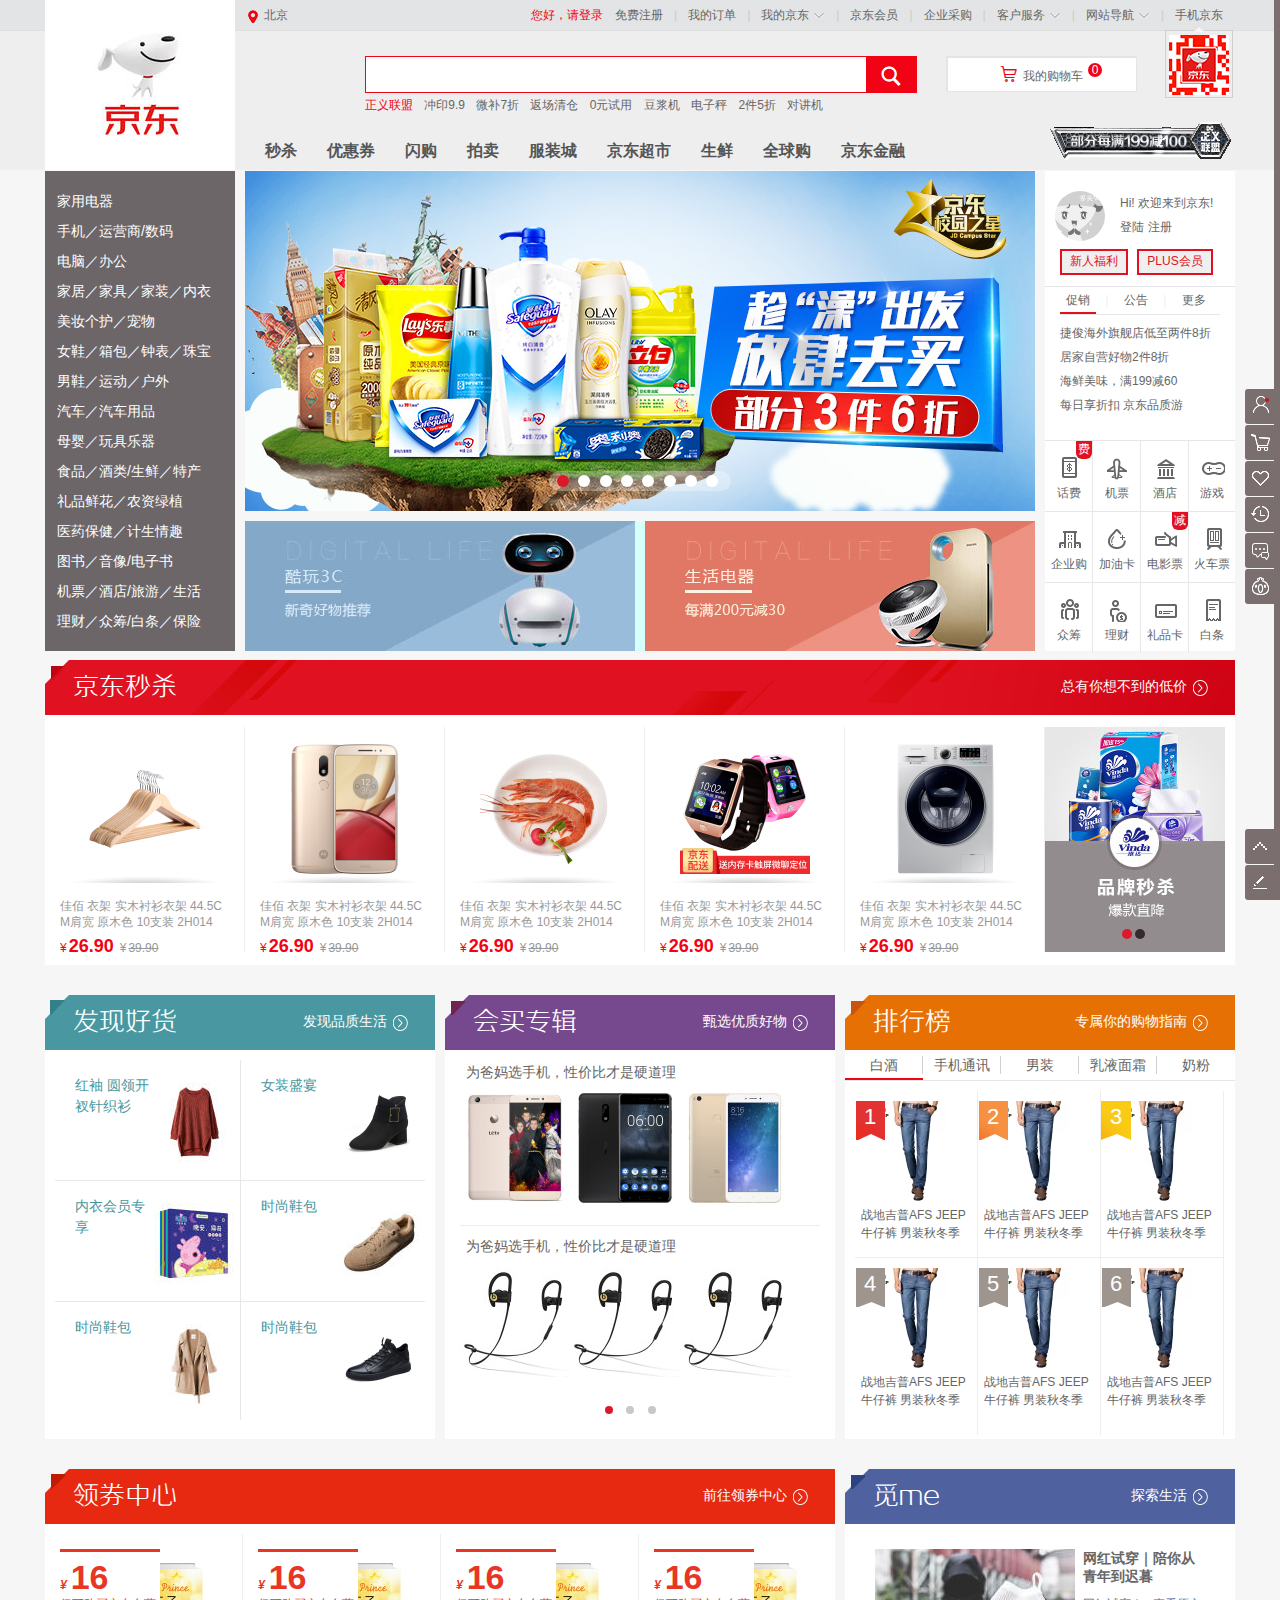
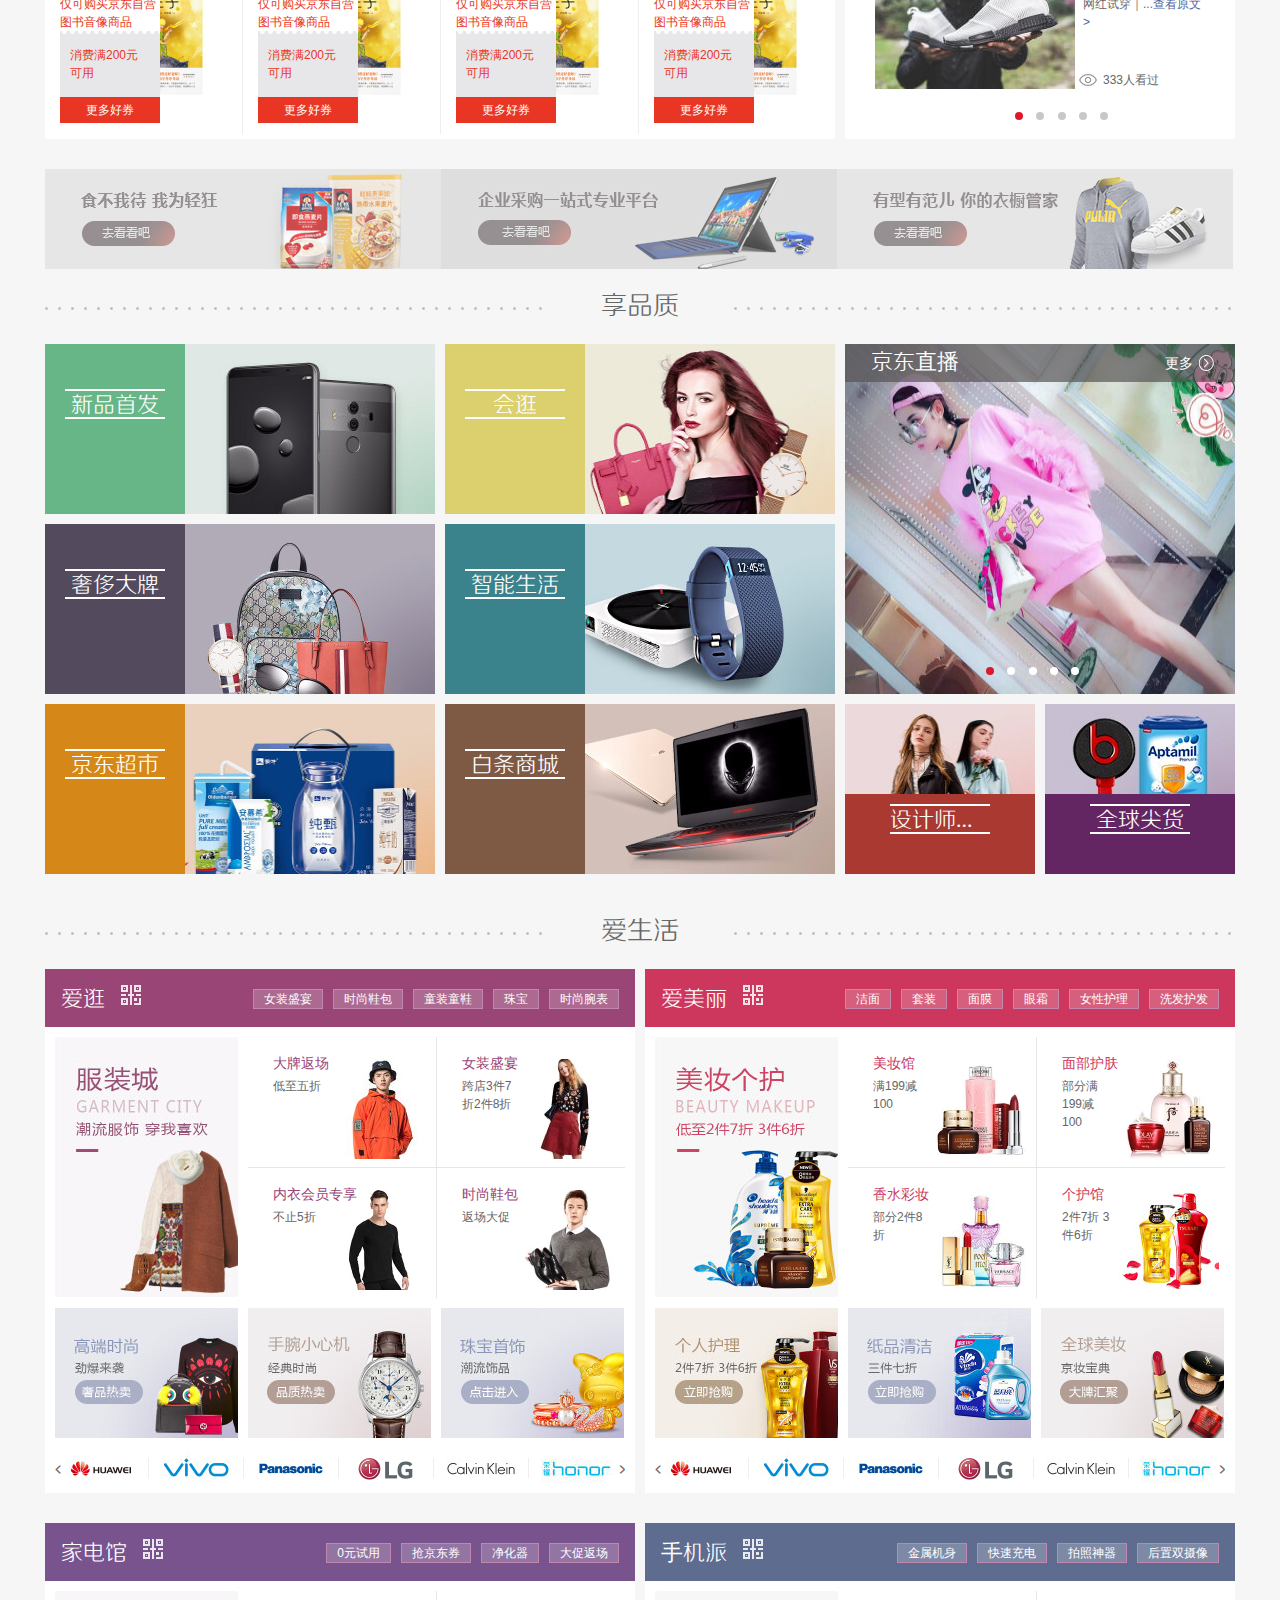
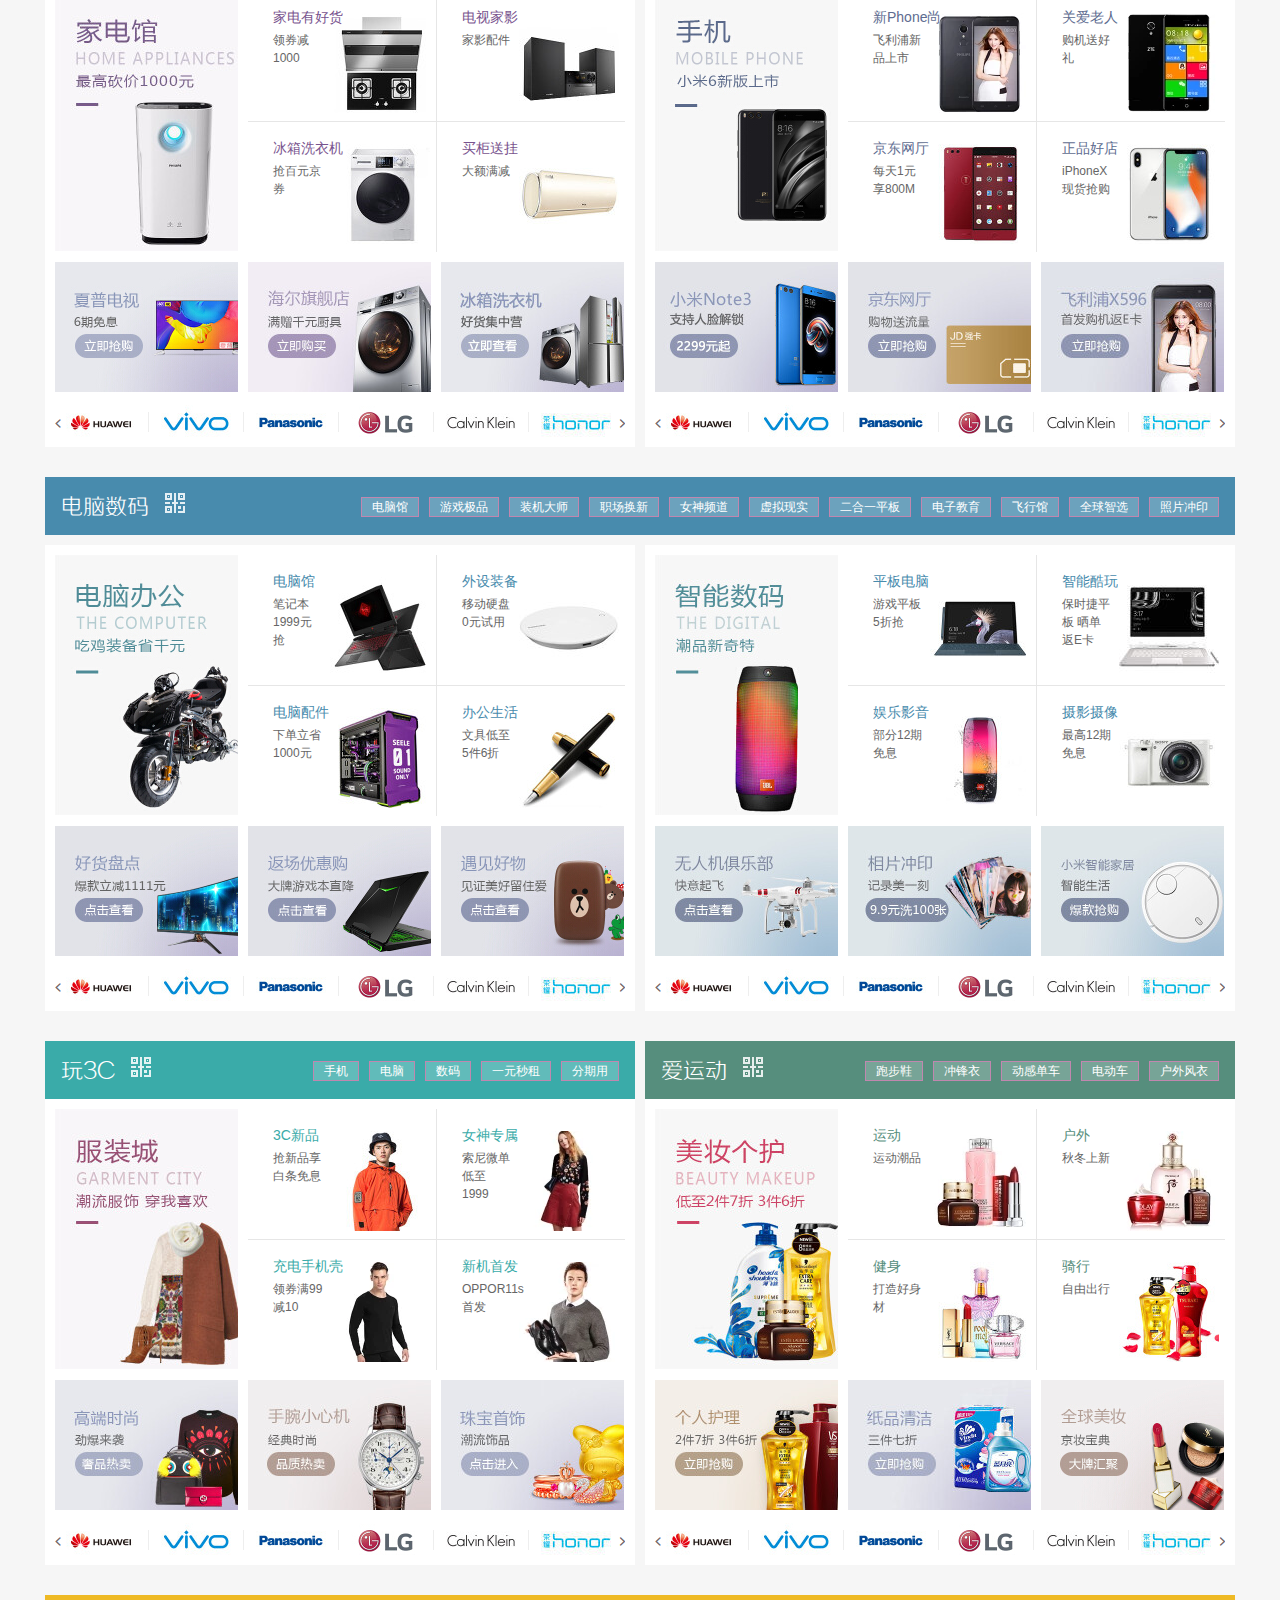
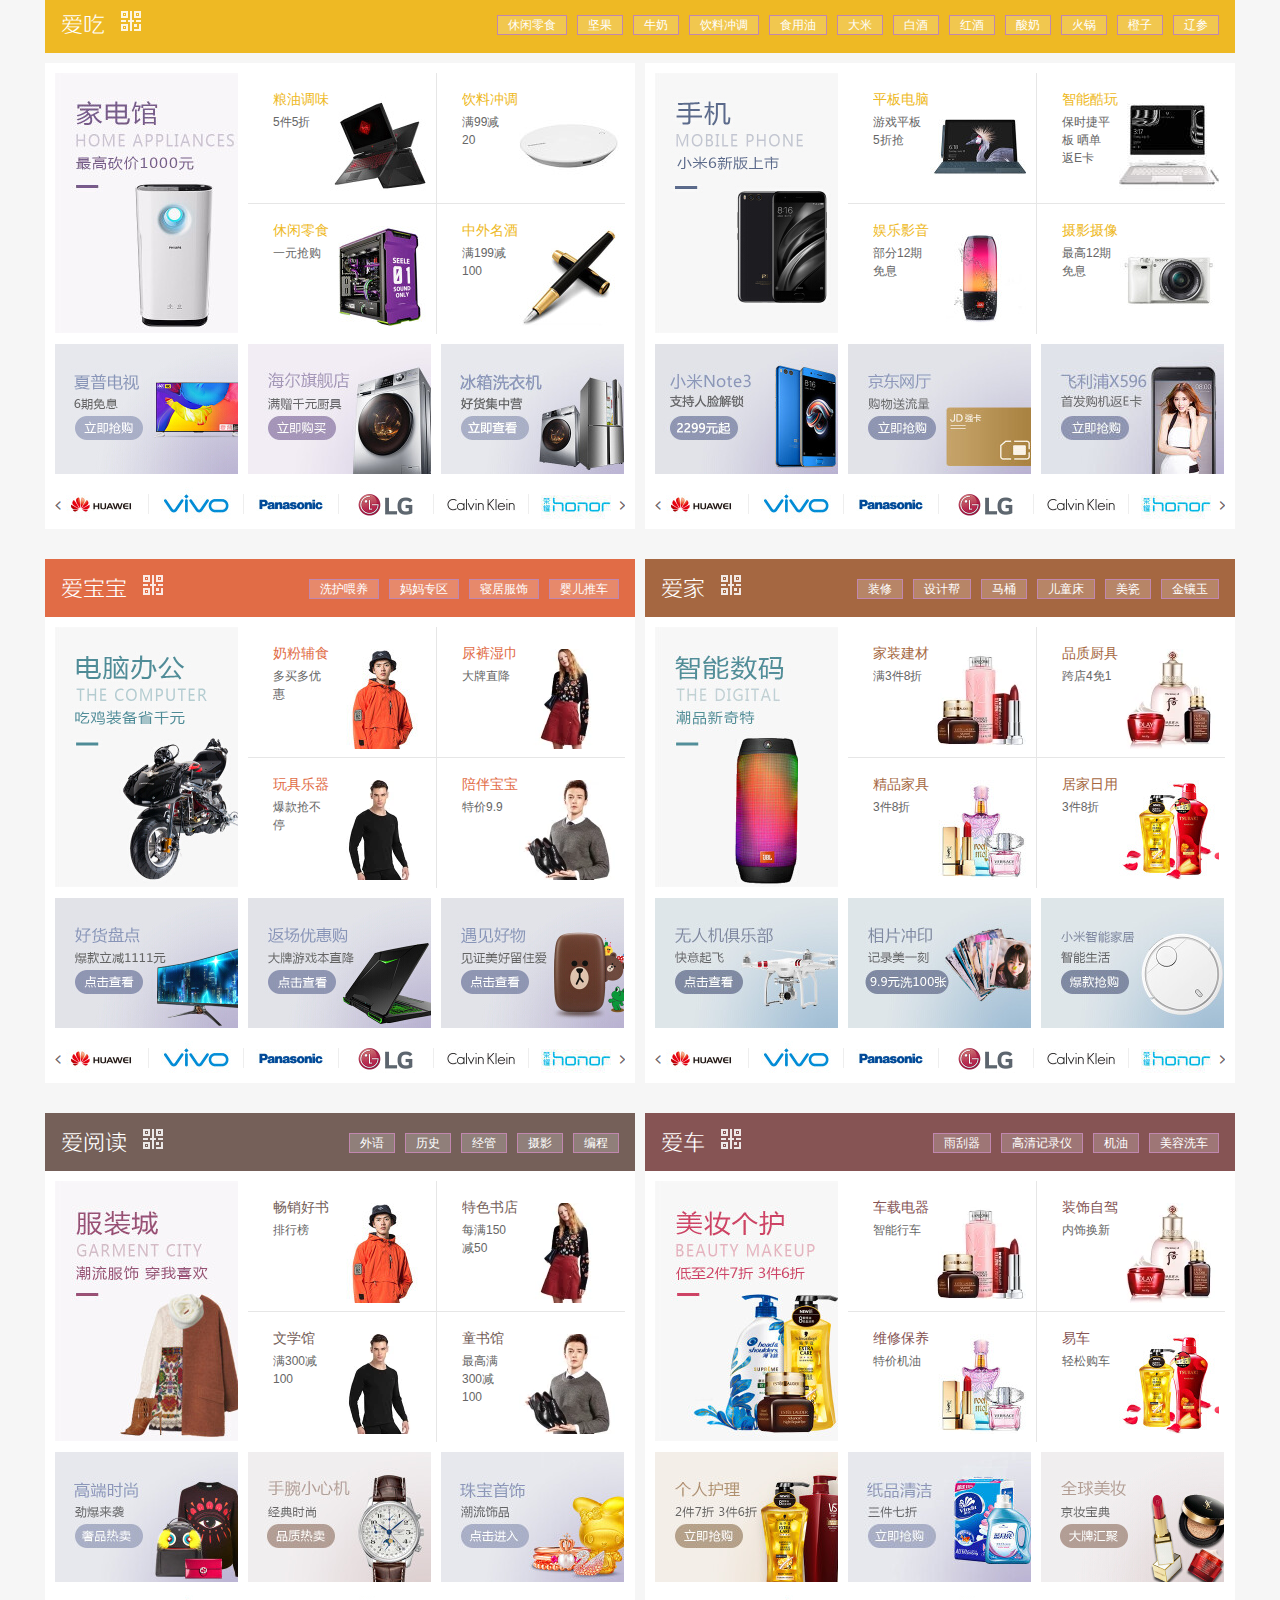
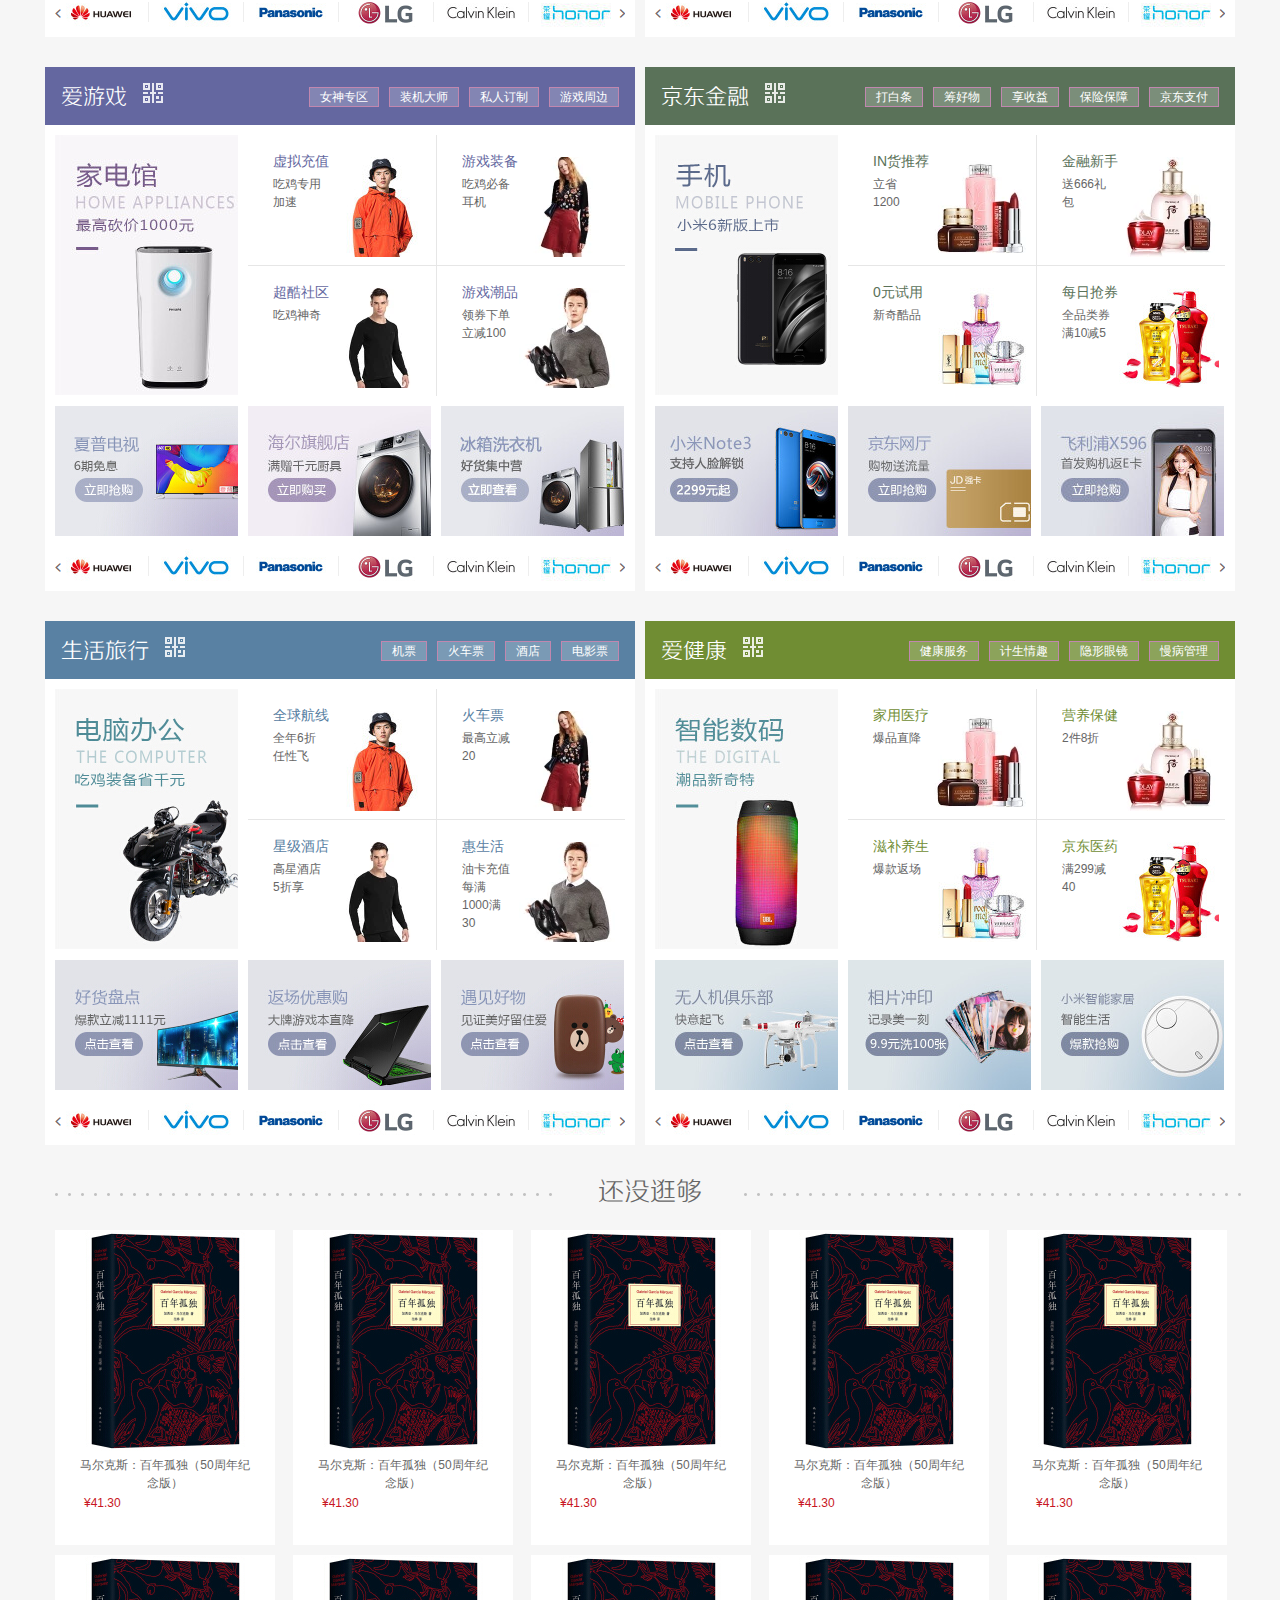
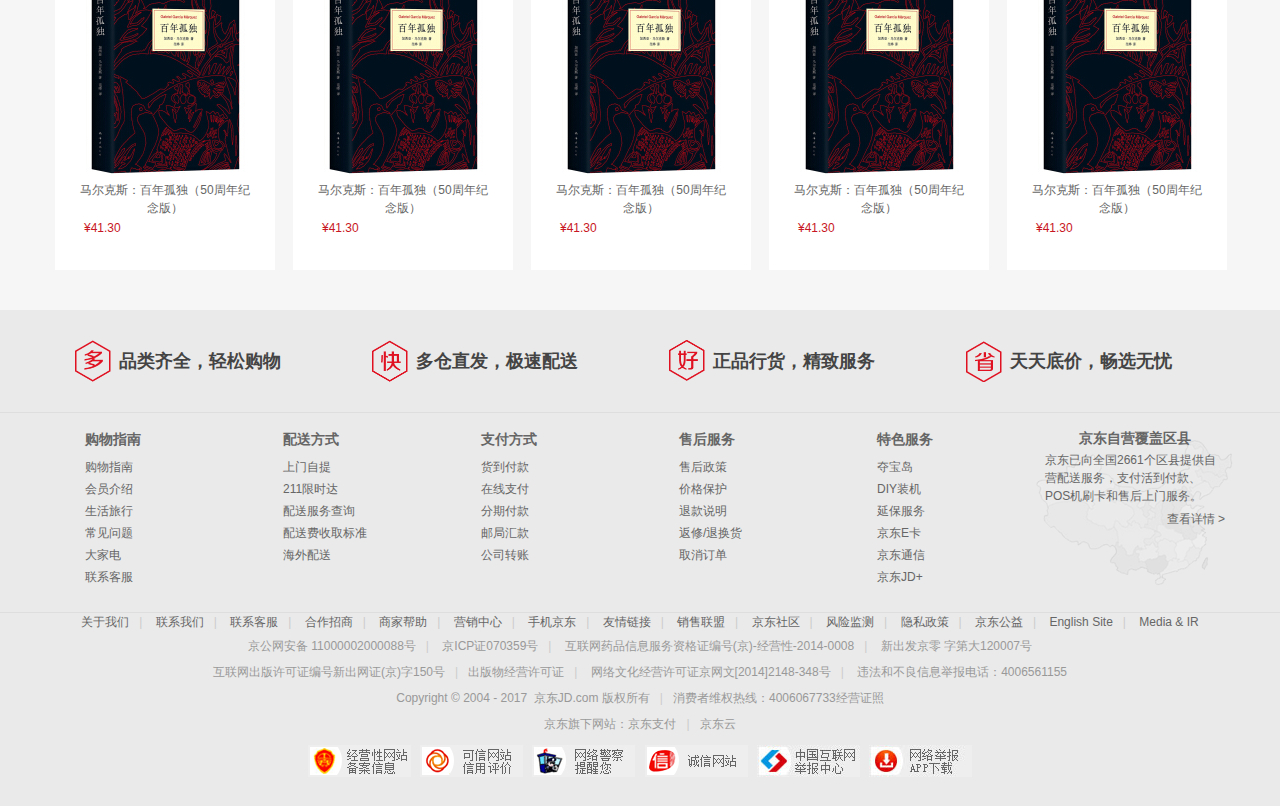
==== commit 180190c6: "dev-v0.7" ====
--- a/jd/index.html
+++ b/jd/index.html
@@ -302,173 +302,829 @@
 					</li>
 				</ul>
 				<div id="sub" class="none sub">
-					<div id="a" class="sub_content none">
-						<dl>
-							<dt>
-								<a href="#" title="">电视<i>&gt;</i></a>
-							</dt>
-							<dd>
-								<a href="#" title="">合资品牌</a>
-								<a href="#" title="">国产品牌</a>
-								<a href="#" title="">互联网品牌</a>
-							</dd>
-						</dl>
-						<dl>
-							<dt>
-								<a href="#" title="">电脑<i>&gt;</i></a>
-							</dt>
-							<dd>
-								<a href="#" title="">合资品牌</a>
-								<a href="#" title="">国产品牌</a>
-								<a href="#" title="">互联网品牌</a>
-							</dd>
-						</dl>
-						<dl>
-							<dt>
-								<a href="#" title="">电脑<i>&gt;</i></a>
-							</dt>
-							<dd>
-								<a href="#" title="">合资品牌</a>
-								<a href="#" title="">国产品牌</a>
-								<a href="#" title="">互联网品牌</a>
-							</dd>
-						</dl>
-						<dl>
-							<dt>
-								<a href="#" title="">电脑<i>&gt;</i></a>
-							</dt>
-							<dd>
-								<a href="#" title="">合资品牌</a>
-								<a href="#" title="">国产品牌</a>
-								<a href="#" title="">互联网品牌</a>
-							</dd>
-						</dl>
-					</div>
-					<div id="b" class="sub_content none">
-						<dl>
-							<dt>
-								<a href="#" title="">洗衣机<i>&gt;</i></a>
-							</dt>
-							<dd>
-								<a href="#" title="">合资品牌</a>
-								<a href="#" title="">国产品牌</a>
-								<a href="#" title="">互联网品牌</a>
-							</dd>
-						</dl>
-						<dl>
-							<dt>
-								<a href="#" title="">冰箱<i>&gt;</i></a>
-							</dt>
-							<dd>
-								<a href="#" title="">合资品牌</a>
-								<a href="#" title="">国产品牌</a>
-								<a href="#" title="">互联网品牌</a>
-							</dd>
-						</dl>
-						<dl>
-							<dt>
-								<a href="#" title="">冰箱<i>&gt;</i></a>
-							</dt>
-							<dd>
-								<a href="#" title="">合资品牌</a>
-								<a href="#" title="">国产品牌</a>
-								<a href="#" title="">互联网品牌</a>
-							</dd>
-						</dl>
-						<dl>
-							<dt>
-								<a href="#" title="">冰箱<i>&gt;</i></a>
-							</dt>
-							<dd>
-								<a href="#" title="">合资品牌</a>
-								<a href="#" title="">国产品牌</a>
-								<a href="#" title="">互联网品牌</a>
-							</dd>
-						</dl>
-					</div>
-					<div id="c" class="sub_content none">
-						<dl>
-							<dt>
-								<a href="#" title="">电脑<i>&gt;</i></a>
-							</dt>
-							<dd>
-								<a href="#" title="">合资品牌</a>
-								<a href="#" title="">国产品牌</a>
-								<a href="#" title="">互联网品牌</a>
-							</dd>
-						</dl>
-						<dl>
-							<dt>
-								<a href="#" title="">办公<i>&gt;</i></a>
-							</dt>
-							<dd>
-								<a href="#" title="">合资品牌</a>
-								<a href="#" title="">国产品牌</a>
-								<a href="#" title="">互联网品牌</a>
-							</dd>
-						</dl>
-						<dl>
-							<dt>
-								<a href="#" title="">办公<i>&gt;</i></a>
-							</dt>
-							<dd>
-								<a href="#" title="">合资品牌</a>
-								<a href="#" title="">国产品牌</a>
-								<a href="#" title="">互联网品牌</a>
-							</dd>
-						</dl>
-						<dl>
-							<dt>
-								<a href="#" title="">办公<i>&gt;</i></a>
-							</dt>
-							<dd>
-								<a href="#" title="">合资品牌</a>
-								<a href="#" title="">国产品牌</a>
-								<a href="#" title="">互联网品牌</a>
-							</dd>
-						</dl>
-					</div>
-					<div id="d" class="sub_content none">
-						<dl>
-							<dt>
-								<a href="#" title="">家具<i>&gt;</i></a>
-							</dt>
-							<dd>
-								<a href="#" title="">合资品牌</a>
-								<a href="#" title="">国产品牌</a>
-								<a href="#" title="">互联网品牌</a>
-							</dd>
-						</dl>
-						<dl>
-							<dt>
-								<a href="#" title="">家装<i>&gt;</i></a>
-							</dt>
-							<dd>
-								<a href="#" title="">合资品牌</a>
-								<a href="#" title="">国产品牌</a>
-								<a href="#" title="">互联网品牌</a>
-							</dd>
-						</dl>
-						<dl>
-							<dt>
-								<a href="#" title="">家装<i>&gt;</i></a>
-							</dt>
-							<dd>
-								<a href="#" title="">合资品牌</a>
-								<a href="#" title="">国产品牌</a>
-								<a href="#" title="">互联网品牌</a>
-							</dd>
-						</dl>
-						<dl>
-							<dt>
-								<a href="#" title="">家装<i>&gt;</i></a>
-							</dt>
-							<dd>
-								<a href="#" title="">合资品牌</a>
-								<a href="#" title="">国产品牌</a>
-								<a href="#" title="">互联网品牌</a>
-							</dd>
-						</dl>
+					<div id="a" class="sub-content none">
+						<div class="sub-content-left">
+							<div class="sub-content-tit">
+							<a href="">家电馆<i class="iconfont"></i></a>
+							<a href="">乡镇专卖店<i class="iconfont"></i></a>
+							<a href="">家电服务<i class="iconfont"></i></a>
+							<a href="">家电企业购<i class="iconfont"></i></a>
+							<a href="">商用电器<i class="iconfont"></i></a>
+							<a href="">高端家电<i class="iconfont"></i></a>
+						</div>
+						<dl>
+							<dt>
+								<a href="#" title="">电视<i class="iconfont"></i></a>
+							</dt>
+							<dd>
+								<a href="#" title="">合资品牌</a><a href="#" title="">国产品牌</a><a href="#" title="">互联网品牌</a><a href="#" title="">合资品牌</a><a href="#" title="">国产品牌</a><a href="#" title="">互联网品牌</a><a href="#" title="">合资品牌</a><a href="#" title="">国产品牌</a><a href="#" title="">互联网品牌</a>
+							</dd>
+						</dl>
+						<dl>
+							<dt>
+								<a href="#" title="">电脑<i class="iconfont"></i></a>
+							</dt>
+							<dd>
+								<a href="#" title="">合资品牌</a><a href="#" title="">国产品牌</a><a href="#" title="">互联网品牌</a><a href="#" title="">合资品牌</a><a href="#" title="">国产品牌</a><a href="#" title="">互联网品牌</a><a href="#" title="">合资品牌</a><a href="#" title="">国产品牌</a><a href="#" title="">互联网品牌</a>
+							</dd>
+						</dl>
+						<dl>
+							<dt>
+								<a href="#" title="">电脑<i class="iconfont"></i></a>
+							</dt>
+							<dd>
+								<a href="#" title="">合资品牌</a><a href="#" title="">国产品牌</a><a href="#" title="">互联网品牌</a><a href="#" title="">合资品牌</a><a href="#" title="">国产品牌</a><a href="#" title="">互联网品牌</a><a href="#" title="">合资品牌</a><a href="#" title="">国产品牌</a><a href="#" title="">互联网品牌</a>
+							</dd>
+						</dl>
+						<dl>
+							<dt>
+								<a href="#" title="">电脑<i class="iconfont"></i></a>
+							</dt>
+							<dd>
+								<a href="#" title="">合资品牌</a><a href="#" title="">国产品牌</a><a href="#" title="">互联网品牌</a><a href="#" title="">合资品牌</a><a href="#" title="">国产品牌</a><a href="#" title="">互联网品牌</a><a href="#" title="">合资品牌</a><a href="#" title="">国产品牌</a><a href="#" title="">互联网品牌</a>
+							</dd>
+						</dl>
+						<dl>
+							<dt>
+								<a href="#" title="">电脑<i class="iconfont"></i></a>
+							</dt>
+							<dd>
+								<a href="#" title="">合资品牌</a><a href="#" title="">国产品牌</a><a href="#" title="">互联网品牌</a><a href="#" title="">合资品牌</a><a href="#" title="">国产品牌</a><a href="#" title="">互联网品牌</a><a href="#" title="">合资品牌</a><a href="#" title="">国产品牌</a><a href="#" title="">互联网品牌</a>
+							</dd>
+						</dl>
+						<dl>
+							<dt>
+								<a href="#" title="">电脑<i class="iconfont"></i></a>
+							</dt>
+							<dd>
+								<a href="#" title="">合资品牌</a><a href="#" title="">国产品牌</a><a href="#" title="">互联网品牌</a><a href="#" title="">合资品牌</a><a href="#" title="">国产品牌</a><a href="#" title="">互联网品牌</a><a href="#" title="">合资品牌</a><a href="#" title="">国产品牌</a><a href="#" title="">互联网品牌</a>
+							</dd>
+						</dl>
+						<dl>
+							<dt>
+								<a href="#" title="">电脑<i class="iconfont"></i></a>
+							</dt>
+							<dd>
+								<a href="#" title="">合资品牌</a><a href="#" title="">国产品牌</a><a href="#" title="">互联网品牌</a><a href="#" title="">合资品牌</a><a href="#" title="">国产品牌</a><a href="#" title="">互联网品牌</a><a href="#" title="">合资品牌</a><a href="#" title="">国产品牌</a><a href="#" title="">互联网品牌</a>
+							</dd>
+						</dl>
+						<dl>
+							<dt>
+								<a href="#" title="">电脑<i class="iconfont"></i></a>
+							</dt>
+							<dd>
+								<a href="#" title="">合资品牌</a><a href="#" title="">国产品牌</a><a href="#" title="">互联网品牌</a><a href="#" title="">合资品牌</a><a href="#" title="">国产品牌</a><a href="#" title="">互联网品牌</a><a href="#" title="">合资品牌</a><a href="#" title="">国产品牌</a><a href="#" title="">互联网品牌</a>
+							</dd>
+						</dl>
+						<dl>
+							<dt>
+								<a href="#" title="">电脑<i class="iconfont"></i></a>
+							</dt>
+							<dd>
+								<a href="#" title="">合资品牌</a><a href="#" title="">国产品牌</a><a href="#" title="">互联网品牌</a><a href="#" title="">合资品牌</a><a href="#" title="">国产品牌</a><a href="#" title="">互联网品牌</a><a href="#" title="">合资品牌</a><a href="#" title="">国产品牌</a><a href="#" title="">互联网品牌</a>
+							</dd>
+						</dl>
+						</div>
+						<div class="sub-content-right">
+							<a href=""><img src="img/shaidan.jpg" alt=""></a>
+							<a href=""><img src="img/shaidan.jpg" alt=""></a>
+							<a href=""><img src="img/shaidan.jpg" alt=""></a>
+						</div>
+					</div>
+					<div id="b" class="sub-content none">
+						<div class="sub-content-left">
+							<div class="sub-content-tit">
+							<a href="">玩3C<i class="iconfont"></i></a>
+							<a href="">手机频道<i class="iconfont"></i></a>
+							<a href="">网上营业厅<i class="iconfont"></i></a>
+							<a href="">配件选购中心<i class="iconfont"></i></a>
+							<a href="">企业购<i class="iconfont"></i></a>
+							<a href="">以旧换新<i class="iconfont"></i></a>
+						</div>
+						<dl>
+							<dt>
+								<a href="#" title="">电视<i class="iconfont"></i></a>
+							</dt>
+							<dd>
+								<a href="#" title="">合资品牌</a><a href="#" title="">国产品牌</a><a href="#" title="">互联网品牌</a><a href="#" title="">合资品牌</a><a href="#" title="">国产品牌</a><a href="#" title="">互联网品牌</a><a href="#" title="">合资品牌</a><a href="#" title="">国产品牌</a><a href="#" title="">互联网品牌</a>
+							</dd>
+						</dl>
+						<dl>
+							<dt>
+								<a href="#" title="">电脑<i class="iconfont"></i></a>
+							</dt>
+							<dd>
+								<a href="#" title="">合资品牌</a><a href="#" title="">国产品牌</a><a href="#" title="">互联网品牌</a><a href="#" title="">合资品牌</a><a href="#" title="">国产品牌</a><a href="#" title="">互联网品牌</a><a href="#" title="">合资品牌</a><a href="#" title="">国产品牌</a><a href="#" title="">互联网品牌</a>
+							</dd>
+						</dl>
+						<dl>
+							<dt>
+								<a href="#" title="">电脑<i class="iconfont"></i></a>
+							</dt>
+							<dd>
+								<a href="#" title="">合资品牌</a><a href="#" title="">国产品牌</a><a href="#" title="">互联网品牌</a><a href="#" title="">合资品牌</a><a href="#" title="">国产品牌</a><a href="#" title="">互联网品牌</a><a href="#" title="">合资品牌</a><a href="#" title="">国产品牌</a><a href="#" title="">互联网品牌</a>
+							</dd>
+						</dl>
+						<dl>
+							<dt>
+								<a href="#" title="">电脑<i class="iconfont"></i></a>
+							</dt>
+							<dd>
+								<a href="#" title="">合资品牌</a><a href="#" title="">国产品牌</a><a href="#" title="">互联网品牌</a><a href="#" title="">合资品牌</a><a href="#" title="">国产品牌</a><a href="#" title="">互联网品牌</a><a href="#" title="">合资品牌</a><a href="#" title="">国产品牌</a><a href="#" title="">互联网品牌</a>
+							</dd>
+						</dl>
+						<dl>
+							<dt>
+								<a href="#" title="">电脑<i class="iconfont"></i></a>
+							</dt>
+							<dd>
+								<a href="#" title="">合资品牌</a><a href="#" title="">国产品牌</a><a href="#" title="">互联网品牌</a><a href="#" title="">合资品牌</a><a href="#" title="">国产品牌</a><a href="#" title="">互联网品牌</a><a href="#" title="">合资品牌</a><a href="#" title="">国产品牌</a><a href="#" title="">互联网品牌</a>
+							</dd>
+						</dl>
+						</div>
+						<div class="sub-content-right">
+							<a href=""><img src="img/zhinengma.jpg" alt=""></a>
+							<a href=""><img src="img/zhinengma.jpg" alt=""></a>
+							<a href=""><img src="img/zhinengma.jpg" alt=""></a>
+						</div>
+					</div>
+					<div id="c" class="sub-content none">
+						<div class="sub-content-left">
+							<div class="sub-content-tit">
+							<a href="">玩3C<i class="iconfont"></i></a>
+							<a href="">本周热卖<i class="iconfont"></i></a>
+							<a href="">企业采购<i class="iconfont"></i></a>
+							<a href="">GAME+<i class="iconfont"></i></a>
+							<a href="">装机大师<i class="iconfont"></i></a>
+							<a href="">私人定制<i class="iconfont"></i></a>
+						</div>
+						<dl>
+							<dt>
+								<a href="#" title="">电视<i class="iconfont"></i></a>
+							</dt>
+							<dd>
+								<a href="#" title="">合资品牌</a><a href="#" title="">国产品牌</a><a href="#" title="">互联网品牌</a><a href="#" title="">合资品牌</a><a href="#" title="">国产品牌</a><a href="#" title="">互联网品牌</a><a href="#" title="">合资品牌</a><a href="#" title="">国产品牌</a><a href="#" title="">互联网品牌</a>
+							</dd>
+						</dl>
+						<dl>
+							<dt>
+								<a href="#" title="">电脑<i class="iconfont"></i></a>
+							</dt>
+							<dd>
+								<a href="#" title="">合资品牌</a><a href="#" title="">国产品牌</a><a href="#" title="">互联网品牌</a><a href="#" title="">合资品牌</a><a href="#" title="">国产品牌</a><a href="#" title="">互联网品牌</a><a href="#" title="">合资品牌</a><a href="#" title="">国产品牌</a><a href="#" title="">互联网品牌</a>
+							</dd>
+						</dl>
+						<dl>
+							<dt>
+								<a href="#" title="">电脑<i class="iconfont"></i></a>
+							</dt>
+							<dd>
+								<a href="#" title="">合资品牌</a><a href="#" title="">国产品牌</a><a href="#" title="">互联网品牌</a><a href="#" title="">合资品牌</a><a href="#" title="">国产品牌</a><a href="#" title="">互联网品牌</a><a href="#" title="">合资品牌</a><a href="#" title="">国产品牌</a><a href="#" title="">互联网品牌</a>
+							</dd>
+						</dl>
+						<dl>
+							<dt>
+								<a href="#" title="">电脑<i class="iconfont"></i></a>
+							</dt>
+							<dd>
+								<a href="#" title="">合资品牌</a><a href="#" title="">国产品牌</a><a href="#" title="">互联网品牌</a><a href="#" title="">合资品牌</a><a href="#" title="">国产品牌</a><a href="#" title="">互联网品牌</a><a href="#" title="">合资品牌</a><a href="#" title="">国产品牌</a><a href="#" title="">互联网品牌</a>
+							</dd>
+						</dl>
+						<dl>
+							<dt>
+								<a href="#" title="">电脑<i class="iconfont"></i></a>
+							</dt>
+							<dd>
+								<a href="#" title="">合资品牌</a><a href="#" title="">国产品牌</a><a href="#" title="">互联网品牌</a><a href="#" title="">合资品牌</a><a href="#" title="">国产品牌</a><a href="#" title="">互联网品牌</a><a href="#" title="">合资品牌</a><a href="#" title="">国产品牌</a><a href="#" title="">互联网品牌</a>
+							</dd>
+						</dl>
+						<dl>
+							<dt>
+								<a href="#" title="">电脑<i class="iconfont"></i></a>
+							</dt>
+							<dd>
+								<a href="#" title="">合资品牌</a><a href="#" title="">国产品牌</a><a href="#" title="">互联网品牌</a><a href="#" title="">合资品牌</a><a href="#" title="">国产品牌</a><a href="#" title="">互联网品牌</a><a href="#" title="">合资品牌</a><a href="#" title="">国产品牌</a><a href="#" title="">互联网品牌</a>
+							</dd>
+						</dl>
+						<dl>
+							<dt>
+								<a href="#" title="">电脑<i class="iconfont"></i></a>
+							</dt>
+							<dd>
+								<a href="#" title="">合资品牌</a><a href="#" title="">国产品牌</a><a href="#" title="">互联网品牌</a><a href="#" title="">合资品牌</a><a href="#" title="">国产品牌</a><a href="#" title="">互联网品牌</a><a href="#" title="">合资品牌</a><a href="#" title="">国产品牌</a><a href="#" title="">互联网品牌</a>
+							</dd>
+						</dl>
+						<dl>
+							<dt>
+								<a href="#" title="">电脑<i class="iconfont"></i></a>
+							</dt>
+							<dd>
+								<a href="#" title="">合资品牌</a><a href="#" title="">国产品牌</a><a href="#" title="">互联网品牌</a><a href="#" title="">合资品牌</a><a href="#" title="">国产品牌</a><a href="#" title="">互联网品牌</a><a href="#" title="">合资品牌</a><a href="#" title="">国产品牌</a><a href="#" title="">互联网品牌</a>
+							</dd>
+						</dl>
+						<dl>
+							<dt>
+								<a href="#" title="">电脑<i class="iconfont"></i></a>
+							</dt>
+							<dd>
+								<a href="#" title="">合资品牌</a><a href="#" title="">国产品牌</a><a href="#" title="">互联网品牌</a><a href="#" title="">合资品牌</a><a href="#" title="">国产品牌</a><a href="#" title="">互联网品牌</a><a href="#" title="">合资品牌</a><a href="#" title="">国产品牌</a><a href="#" title="">互联网品牌</a>
+							</dd>
+						</dl>
+						<dl>
+							<dt>
+								<a href="#" title="">电脑<i class="iconfont"></i></a>
+							</dt>
+							<dd>
+								<a href="#" title="">合资品牌</a><a href="#" title="">国产品牌</a><a href="#" title="">互联网品牌</a><a href="#" title="">合资品牌</a><a href="#" title="">国产品牌</a><a href="#" title="">互联网品牌</a><a href="#" title="">合资品牌</a><a href="#" title="">国产品牌</a><a href="#" title="">互联网品牌</a>
+							</dd>
+						</dl>
+						<dl>
+							<dt>
+								<a href="#" title="">电脑<i class="iconfont"></i></a>
+							</dt>
+							<dd>
+								<a href="#" title="">合资品牌</a><a href="#" title="">国产品牌</a><a href="#" title="">互联网品牌</a><a href="#" title="">合资品牌</a><a href="#" title="">国产品牌</a><a href="#" title="">互联网品牌</a><a href="#" title="">合资品牌</a><a href="#" title="">国产品牌</a><a href="#" title="">互联网品牌</a>
+							</dd>
+						</dl>
+						<dl>
+							<dt>
+								<a href="#" title="">电脑<i class="iconfont"></i></a>
+							</dt>
+							<dd>
+								<a href="#" title="">合资品牌</a><a href="#" title="">国产品牌</a><a href="#" title="">互联网品牌</a><a href="#" title="">合资品牌</a><a href="#" title="">国产品牌</a><a href="#" title="">互联网品牌</a><a href="#" title="">合资品牌</a><a href="#" title="">国产品牌</a><a href="#" title="">互联网品牌</a>
+							</dd>
+						</dl>
+						</div>
+						<div class="sub-content-right">
+							<a href=""><img src="img/shaidan.jpg" alt=""></a>
+							<a href=""><img src="img/shaidan.jpg" alt=""></a>
+							<a href=""><img src="img/shaidan.jpg" alt=""></a>
+						</div>
+					</div>
+					<div id="d" class="sub-content none">
+						<div class="sub-content-left">
+							<div class="sub-content-tit">
+							<a href="">家装城<i class="iconfont"></i></a>
+							<a href="">居家日用<i class="iconfont"></i></a>
+							<a href="">精品家具<i class="iconfont"></i></a>
+							<a href="">家装建材<i class="iconfont"></i></a>
+							<a href="">国际厨具<i class="iconfont"></i></a>
+							<a href="">装修服务<i class="iconfont"></i></a>
+						</div>
+						<dl>
+							<dt>
+								<a href="#" title="">电视<i class="iconfont"></i></a>
+							</dt>
+							<dd>
+								<a href="#" title="">合资品牌</a><a href="#" title="">国产品牌</a><a href="#" title="">互联网品牌</a><a href="#" title="">合资品牌</a><a href="#" title="">国产品牌</a><a href="#" title="">互联网品牌</a><a href="#" title="">合资品牌</a><a href="#" title="">国产品牌</a><a href="#" title="">互联网品牌</a>
+							</dd>
+						</dl>
+						<dl>
+							<dt>
+								<a href="#" title="">电脑<i class="iconfont"></i></a>
+							</dt>
+							<dd>
+								<a href="#" title="">合资品牌</a><a href="#" title="">国产品牌</a><a href="#" title="">互联网品牌</a><a href="#" title="">合资品牌</a><a href="#" title="">国产品牌</a><a href="#" title="">互联网品牌</a><a href="#" title="">合资品牌</a><a href="#" title="">国产品牌</a><a href="#" title="">互联网品牌</a>
+							</dd>
+						</dl>
+						<dl>
+							<dt>
+								<a href="#" title="">电脑<i class="iconfont"></i></a>
+							</dt>
+							<dd>
+								<a href="#" title="">合资品牌</a><a href="#" title="">国产品牌</a><a href="#" title="">互联网品牌</a><a href="#" title="">合资品牌</a><a href="#" title="">国产品牌</a><a href="#" title="">互联网品牌</a><a href="#" title="">合资品牌</a><a href="#" title="">国产品牌</a><a href="#" title="">互联网品牌</a>
+							</dd>
+						</dl>
+						<dl>
+							<dt>
+								<a href="#" title="">电脑<i class="iconfont"></i></a>
+							</dt>
+							<dd>
+								<a href="#" title="">合资品牌</a><a href="#" title="">国产品牌</a><a href="#" title="">互联网品牌</a><a href="#" title="">合资品牌</a><a href="#" title="">国产品牌</a><a href="#" title="">互联网品牌</a><a href="#" title="">合资品牌</a><a href="#" title="">国产品牌</a><a href="#" title="">互联网品牌</a>
+							</dd>
+						</dl>
+						<dl>
+							<dt>
+								<a href="#" title="">电脑<i class="iconfont"></i></a>
+							</dt>
+							<dd>
+								<a href="#" title="">合资品牌</a><a href="#" title="">国产品牌</a><a href="#" title="">互联网品牌</a><a href="#" title="">合资品牌</a><a href="#" title="">国产品牌</a><a href="#" title="">互联网品牌</a><a href="#" title="">合资品牌</a><a href="#" title="">国产品牌</a><a href="#" title="">互联网品牌</a>
+							</dd>
+						</dl>
+						<dl>
+							<dt>
+								<a href="#" title="">电脑<i class="iconfont"></i></a>
+							</dt>
+							<dd>
+								<a href="#" title="">合资品牌</a><a href="#" title="">国产品牌</a><a href="#" title="">互联网品牌</a><a href="#" title="">合资品牌</a><a href="#" title="">国产品牌</a><a href="#" title="">互联网品牌</a><a href="#" title="">合资品牌</a><a href="#" title="">国产品牌</a><a href="#" title="">互联网品牌</a>
+							</dd>
+						</dl>
+						<dl>
+							<dt>
+								<a href="#" title="">电脑<i class="iconfont"></i></a>
+							</dt>
+							<dd>
+								<a href="#" title="">合资品牌</a><a href="#" title="">国产品牌</a><a href="#" title="">互联网品牌</a><a href="#" title="">合资品牌</a><a href="#" title="">国产品牌</a><a href="#" title="">互联网品牌</a><a href="#" title="">合资品牌</a><a href="#" title="">国产品牌</a><a href="#" title="">互联网品牌</a>
+							</dd>
+						</dl>
+						<dl>
+							<dt>
+								<a href="#" title="">电脑<i class="iconfont"></i></a>
+							</dt>
+							<dd>
+								<a href="#" title="">合资品牌</a><a href="#" title="">国产品牌</a><a href="#" title="">互联网品牌</a><a href="#" title="">合资品牌</a><a href="#" title="">国产品牌</a><a href="#" title="">互联网品牌</a><a href="#" title="">合资品牌</a><a href="#" title="">国产品牌</a><a href="#" title="">互联网品牌</a>
+							</dd>
+						</dl>
+						<dl>
+							<dt>
+								<a href="#" title="">电脑<i class="iconfont"></i></a>
+							</dt>
+							<dd>
+								<a href="#" title="">合资品牌</a><a href="#" title="">国产品牌</a><a href="#" title="">互联网品牌</a><a href="#" title="">合资品牌</a><a href="#" title="">国产品牌</a><a href="#" title="">互联网品牌</a><a href="#" title="">合资品牌</a><a href="#" title="">国产品牌</a><a href="#" title="">互联网品牌</a>
+							</dd>
+						</dl>
+						<dl>
+							<dt>
+								<a href="#" title="">电脑<i class="iconfont"></i></a>
+							</dt>
+							<dd>
+								<a href="#" title="">合资品牌</a><a href="#" title="">国产品牌</a><a href="#" title="">互联网品牌</a><a href="#" title="">合资品牌</a><a href="#" title="">国产品牌</a><a href="#" title="">互联网品牌</a><a href="#" title="">合资品牌</a><a href="#" title="">国产品牌</a><a href="#" title="">互联网品牌</a>
+							</dd>
+						</dl>
+						<dl>
+							<dt>
+								<a href="#" title="">电脑<i class="iconfont"></i></a>
+							</dt>
+							<dd>
+								<a href="#" title="">合资品牌</a><a href="#" title="">国产品牌</a><a href="#" title="">互联网品牌</a><a href="#" title="">合资品牌</a><a href="#" title="">国产品牌</a><a href="#" title="">互联网品牌</a><a href="#" title="">合资品牌</a><a href="#" title="">国产品牌</a><a href="#" title="">互联网品牌</a>
+							</dd>
+						</dl>
+						<dl>
+							<dt>
+								<a href="#" title="">电脑<i class="iconfont"></i></a>
+							</dt>
+							<dd>
+								<a href="#" title="">合资品牌</a><a href="#" title="">国产品牌</a><a href="#" title="">互联网品牌</a><a href="#" title="">合资品牌</a><a href="#" title="">国产品牌</a><a href="#" title="">互联网品牌</a><a href="#" title="">合资品牌</a><a href="#" title="">国产品牌</a><a href="#" title="">互联网品牌</a>
+							</dd>
+						</dl>
+						</div>
+						<div class="sub-content-right">
+							<a href=""><img src="img/zhinengma.jpg" alt=""></a>
+							<a href=""><img src="img/zhinengma.jpg" alt=""></a>
+							<a href=""><img src="img/zhinengma.jpg" alt=""></a>
+						</div>
+					</div>
+					<div id="e" class="sub-content none">
+						<div class="sub-content-left">
+							<div class="sub-content-tit">
+							<a href="">男装<i class="iconfont"></i></a>
+							<a href="">女装<i class="iconfont"></i></a>
+							<a href="">内衣<i class="iconfont"></i></a>
+							<a href="">童装童鞋<i class="iconfont"></i></a>
+							<a href="">国际品牌<i class="iconfont"></i></a>
+							<a href="">自营服装<i class="iconfont"></i></a>
+						</div>
+						<dl>
+							<dt>
+								<a href="#" title="">电视<i class="iconfont"></i></a>
+							</dt>
+							<dd>
+								<a href="#" title="">合资品牌</a><a href="#" title="">国产品牌</a><a href="#" title="">互联网品牌</a><a href="#" title="">合资品牌</a><a href="#" title="">国产品牌</a><a href="#" title="">互联网品牌</a><a href="#" title="">合资品牌</a><a href="#" title="">国产品牌</a><a href="#" title="">互联网品牌</a>
+							</dd>
+						</dl>
+						<dl>
+							<dt>
+								<a href="#" title="">电脑<i class="iconfont"></i></a>
+							</dt>
+							<dd>
+								<a href="#" title="">合资品牌</a><a href="#" title="">国产品牌</a><a href="#" title="">互联网品牌</a><a href="#" title="">合资品牌</a><a href="#" title="">国产品牌</a><a href="#" title="">互联网品牌</a><a href="#" title="">合资品牌</a><a href="#" title="">国产品牌</a><a href="#" title="">互联网品牌</a>
+							</dd>
+						</dl>
+						<dl>
+							<dt>
+								<a href="#" title="">电脑<i class="iconfont"></i></a>
+							</dt>
+							<dd>
+								<a href="#" title="">合资品牌</a><a href="#" title="">国产品牌</a><a href="#" title="">互联网品牌</a><a href="#" title="">合资品牌</a><a href="#" title="">国产品牌</a><a href="#" title="">互联网品牌</a><a href="#" title="">合资品牌</a><a href="#" title="">国产品牌</a><a href="#" title="">互联网品牌</a>
+							</dd>
+						</dl>
+						<dl>
+							<dt>
+								<a href="#" title="">电脑<i class="iconfont"></i></a>
+							</dt>
+							<dd>
+								<a href="#" title="">合资品牌</a><a href="#" title="">国产品牌</a><a href="#" title="">互联网品牌</a><a href="#" title="">合资品牌</a><a href="#" title="">国产品牌</a><a href="#" title="">互联网品牌</a><a href="#" title="">合资品牌</a><a href="#" title="">国产品牌</a><a href="#" title="">互联网品牌</a>
+							</dd>
+						</dl>
+						<dl>
+							<dt>
+								<a href="#" title="">电脑<i class="iconfont"></i></a>
+							</dt>
+							<dd>
+								<a href="#" title="">合资品牌</a><a href="#" title="">国产品牌</a><a href="#" title="">互联网品牌</a><a href="#" title="">合资品牌</a><a href="#" title="">国产品牌</a><a href="#" title="">互联网品牌</a><a href="#" title="">合资品牌</a><a href="#" title="">国产品牌</a><a href="#" title="">互联网品牌</a>
+							</dd>
+						</dl>
+						<dl>
+							<dt>
+								<a href="#" title="">电脑<i class="iconfont"></i></a>
+							</dt>
+							<dd>
+								<a href="#" title="">合资品牌</a><a href="#" title="">国产品牌</a><a href="#" title="">互联网品牌</a><a href="#" title="">合资品牌</a><a href="#" title="">国产品牌</a><a href="#" title="">互联网品牌</a><a href="#" title="">合资品牌</a><a href="#" title="">国产品牌</a><a href="#" title="">互联网品牌</a>
+							</dd>
+						</dl>
+						<dl>
+							<dt>
+								<a href="#" title="">电脑<i class="iconfont"></i></a>
+							</dt>
+							<dd>
+								<a href="#" title="">合资品牌</a><a href="#" title="">国产品牌</a><a href="#" title="">互联网品牌</a><a href="#" title="">合资品牌</a><a href="#" title="">国产品牌</a><a href="#" title="">互联网品牌</a><a href="#" title="">合资品牌</a><a href="#" title="">国产品牌</a><a href="#" title="">互联网品牌</a>
+							</dd>
+						</dl>
+						<dl>
+							<dt>
+								<a href="#" title="">电脑<i class="iconfont"></i></a>
+							</dt>
+							<dd>
+								<a href="#" title="">合资品牌</a><a href="#" title="">国产品牌</a><a href="#" title="">互联网品牌</a><a href="#" title="">合资品牌</a><a href="#" title="">国产品牌</a><a href="#" title="">互联网品牌</a><a href="#" title="">合资品牌</a><a href="#" title="">国产品牌</a><a href="#" title="">互联网品牌</a>
+							</dd>
+						</dl>
+						<dl>
+							<dt>
+								<a href="#" title="">电脑<i class="iconfont"></i></a>
+							</dt>
+							<dd>
+								<a href="#" title="">合资品牌</a><a href="#" title="">国产品牌</a><a href="#" title="">互联网品牌</a><a href="#" title="">合资品牌</a><a href="#" title="">国产品牌</a><a href="#" title="">互联网品牌</a><a href="#" title="">合资品牌</a><a href="#" title="">国产品牌</a><a href="#" title="">互联网品牌</a>
+							</dd>
+						</dl>
+						<dl>
+							<dt>
+								<a href="#" title="">电脑<i class="iconfont"></i></a>
+							</dt>
+							<dd>
+								<a href="#" title="">合资品牌</a><a href="#" title="">国产品牌</a><a href="#" title="">互联网品牌</a><a href="#" title="">合资品牌</a><a href="#" title="">国产品牌</a><a href="#" title="">互联网品牌</a><a href="#" title="">合资品牌</a><a href="#" title="">国产品牌</a><a href="#" title="">互联网品牌</a>
+							</dd>
+						</dl>
+						<dl>
+							<dt>
+								<a href="#" title="">电脑<i class="iconfont"></i></a>
+							</dt>
+							<dd>
+								<a href="#" title="">合资品牌</a><a href="#" title="">国产品牌</a><a href="#" title="">互联网品牌</a><a href="#" title="">合资品牌</a><a href="#" title="">国产品牌</a><a href="#" title="">互联网品牌</a><a href="#" title="">合资品牌</a><a href="#" title="">国产品牌</a><a href="#" title="">互联网品牌</a>
+							</dd>
+						</dl>
+						<dl>
+							<dt>
+								<a href="#" title="">电脑<i class="iconfont"></i></a>
+							</dt>
+							<dd>
+								<a href="#" title="">合资品牌</a><a href="#" title="">国产品牌</a><a href="#" title="">互联网品牌</a><a href="#" title="">合资品牌</a><a href="#" title="">国产品牌</a><a href="#" title="">互联网品牌</a><a href="#" title="">合资品牌</a><a href="#" title="">国产品牌</a><a href="#" title="">互联网品牌</a>
+							</dd>
+						</dl>
+						</div>
+						<div class="sub-content-right">
+							<a href=""><img src="img/shaidan.jpg" alt=""></a>
+							<a href=""><img src="img/shaidan.jpg" alt=""></a>
+							<a href=""><img src="img/shaidan.jpg" alt=""></a>
+						</div>
+					</div>
+					<div id="f" class="sub-content none">
+						<div class="sub-content-left">
+							<div class="sub-content-tit">
+							<a href="">清洁用品<i class="iconfont"></i></a>
+							<a href="">美妆馆<i class="iconfont"></i></a>
+							<a href="">个护馆<i class="iconfont"></i></a>
+							<a href="">妆比社<i class="iconfont"></i></a>
+							<a href="">全球购美妆<i class="iconfont"></i></a>
+							<a href="">宠物馆<i class="iconfont"></i></a>
+						</div>
+						<dl>
+							<dt>
+								<a href="#" title="">电视<i class="iconfont"></i></a>
+							</dt>
+							<dd>
+								<a href="#" title="">合资品牌</a><a href="#" title="">国产品牌</a><a href="#" title="">互联网品牌</a><a href="#" title="">合资品牌</a><a href="#" title="">国产品牌</a><a href="#" title="">互联网品牌</a><a href="#" title="">合资品牌</a><a href="#" title="">国产品牌</a><a href="#" title="">互联网品牌</a>
+							</dd>
+						</dl>
+						<dl>
+							<dt>
+								<a href="#" title="">电脑<i class="iconfont"></i></a>
+							</dt>
+							<dd>
+								<a href="#" title="">合资品牌</a><a href="#" title="">国产品牌</a><a href="#" title="">互联网品牌</a><a href="#" title="">合资品牌</a><a href="#" title="">国产品牌</a><a href="#" title="">互联网品牌</a><a href="#" title="">合资品牌</a><a href="#" title="">国产品牌</a><a href="#" title="">互联网品牌</a>
+							</dd>
+						</dl>
+						<dl>
+							<dt>
+								<a href="#" title="">电脑<i class="iconfont"></i></a>
+							</dt>
+							<dd>
+								<a href="#" title="">合资品牌</a><a href="#" title="">国产品牌</a><a href="#" title="">互联网品牌</a><a href="#" title="">合资品牌</a><a href="#" title="">国产品牌</a><a href="#" title="">互联网品牌</a><a href="#" title="">合资品牌</a><a href="#" title="">国产品牌</a><a href="#" title="">互联网品牌</a>
+							</dd>
+						</dl>
+						<dl>
+							<dt>
+								<a href="#" title="">电脑<i class="iconfont"></i></a>
+							</dt>
+							<dd>
+								<a href="#" title="">合资品牌</a><a href="#" title="">国产品牌</a><a href="#" title="">互联网品牌</a><a href="#" title="">合资品牌</a><a href="#" title="">国产品牌</a><a href="#" title="">互联网品牌</a><a href="#" title="">合资品牌</a><a href="#" title="">国产品牌</a><a href="#" title="">互联网品牌</a>
+							</dd>
+						</dl>
+						<dl>
+							<dt>
+								<a href="#" title="">电脑<i class="iconfont"></i></a>
+							</dt>
+							<dd>
+								<a href="#" title="">合资品牌</a><a href="#" title="">国产品牌</a><a href="#" title="">互联网品牌</a><a href="#" title="">合资品牌</a><a href="#" title="">国产品牌</a><a href="#" title="">互联网品牌</a><a href="#" title="">合资品牌</a><a href="#" title="">国产品牌</a><a href="#" title="">互联网品牌</a>
+							</dd>
+						</dl>
+						<dl>
+							<dt>
+								<a href="#" title="">电脑<i class="iconfont"></i></a>
+							</dt>
+							<dd>
+								<a href="#" title="">合资品牌</a><a href="#" title="">国产品牌</a><a href="#" title="">互联网品牌</a><a href="#" title="">合资品牌</a><a href="#" title="">国产品牌</a><a href="#" title="">互联网品牌</a><a href="#" title="">合资品牌</a><a href="#" title="">国产品牌</a><a href="#" title="">互联网品牌</a>
+							</dd>
+						</dl>
+						<dl>
+							<dt>
+								<a href="#" title="">电脑<i class="iconfont"></i></a>
+							</dt>
+							<dd>
+								<a href="#" title="">合资品牌</a><a href="#" title="">国产品牌</a><a href="#" title="">互联网品牌</a><a href="#" title="">合资品牌</a><a href="#" title="">国产品牌</a><a href="#" title="">互联网品牌</a><a href="#" title="">合资品牌</a><a href="#" title="">国产品牌</a><a href="#" title="">互联网品牌</a>
+							</dd>
+						</dl>
+						<dl>
+							<dt>
+								<a href="#" title="">电脑<i class="iconfont"></i></a>
+							</dt>
+							<dd>
+								<a href="#" title="">合资品牌</a><a href="#" title="">国产品牌</a><a href="#" title="">互联网品牌</a><a href="#" title="">合资品牌</a><a href="#" title="">国产品牌</a><a href="#" title="">互联网品牌</a><a href="#" title="">合资品牌</a><a href="#" title="">国产品牌</a><a href="#" title="">互联网品牌</a>
+							</dd>
+						</dl>
+						<dl>
+							<dt>
+								<a href="#" title="">电脑<i class="iconfont"></i></a>
+							</dt>
+							<dd>
+								<a href="#" title="">合资品牌</a><a href="#" title="">国产品牌</a><a href="#" title="">互联网品牌</a><a href="#" title="">合资品牌</a><a href="#" title="">国产品牌</a><a href="#" title="">互联网品牌</a><a href="#" title="">合资品牌</a><a href="#" title="">国产品牌</a><a href="#" title="">互联网品牌</a>
+							</dd>
+						</dl>
+						<dl>
+							<dt>
+								<a href="#" title="">电脑<i class="iconfont"></i></a>
+							</dt>
+							<dd>
+								<a href="#" title="">合资品牌</a><a href="#" title="">国产品牌</a><a href="#" title="">互联网品牌</a><a href="#" title="">合资品牌</a><a href="#" title="">国产品牌</a><a href="#" title="">互联网品牌</a><a href="#" title="">合资品牌</a><a href="#" title="">国产品牌</a><a href="#" title="">互联网品牌</a>
+							</dd>
+						</dl>
+						<dl>
+							<dt>
+								<a href="#" title="">电脑<i class="iconfont"></i></a>
+							</dt>
+							<dd>
+								<a href="#" title="">合资品牌</a><a href="#" title="">国产品牌</a><a href="#" title="">互联网品牌</a><a href="#" title="">合资品牌</a><a href="#" title="">国产品牌</a><a href="#" title="">互联网品牌</a><a href="#" title="">合资品牌</a><a href="#" title="">国产品牌</a><a href="#" title="">互联网品牌</a>
+							</dd>
+						</dl>
+						<dl>
+							<dt>
+								<a href="#" title="">电脑<i class="iconfont"></i></a>
+							</dt>
+							<dd>
+								<a href="#" title="">合资品牌</a><a href="#" title="">国产品牌</a><a href="#" title="">互联网品牌</a><a href="#" title="">合资品牌</a><a href="#" title="">国产品牌</a><a href="#" title="">互联网品牌</a><a href="#" title="">合资品牌</a><a href="#" title="">国产品牌</a><a href="#" title="">互联网品牌</a>
+							</dd>
+						</dl>
+						</div>
+						<div class="sub-content-right">
+							<a href=""><img src="img/zhinengma.jpg" alt=""></a>
+							<a href=""><img src="img/zhinengma.jpg" alt=""></a>
+							<a href=""><img src="img/zhinengma.jpg" alt=""></a>
+						</div>
+					</div>
+					<div id="g" class="sub-content none">
+						<div class="sub-content-left">
+							<div class="sub-content-tit">
+							<a href="">自营鞋靴<i class="iconfont"></i></a>
+							<a href="">自营箱包<i class="iconfont"></i></a>
+							<a href="">时尚鞋包<i class="iconfont"></i></a>
+							<a href="">国际珠宝馆<i class="iconfont"></i></a>
+							<a href="">奢侈品<i class="iconfont"></i></a>
+							<a href="">收藏投资<i class="iconfont"></i></a>
+						</div>
+						<dl>
+							<dt>
+								<a href="#" title="">电视<i class="iconfont"></i></a>
+							</dt>
+							<dd>
+								<a href="#" title="">合资品牌</a><a href="#" title="">国产品牌</a><a href="#" title="">互联网品牌</a><a href="#" title="">合资品牌</a><a href="#" title="">国产品牌</a><a href="#" title="">互联网品牌</a><a href="#" title="">合资品牌</a><a href="#" title="">国产品牌</a><a href="#" title="">互联网品牌</a>
+							</dd>
+						</dl>
+						<dl>
+							<dt>
+								<a href="#" title="">电脑<i class="iconfont"></i></a>
+							</dt>
+							<dd>
+								<a href="#" title="">合资品牌</a><a href="#" title="">国产品牌</a><a href="#" title="">互联网品牌</a><a href="#" title="">合资品牌</a><a href="#" title="">国产品牌</a><a href="#" title="">互联网品牌</a><a href="#" title="">合资品牌</a><a href="#" title="">国产品牌</a><a href="#" title="">互联网品牌</a>
+							</dd>
+						</dl>
+						<dl>
+							<dt>
+								<a href="#" title="">电脑<i class="iconfont"></i></a>
+							</dt>
+							<dd>
+								<a href="#" title="">合资品牌</a><a href="#" title="">国产品牌</a><a href="#" title="">互联网品牌</a><a href="#" title="">合资品牌</a><a href="#" title="">国产品牌</a><a href="#" title="">互联网品牌</a><a href="#" title="">合资品牌</a><a href="#" title="">国产品牌</a><a href="#" title="">互联网品牌</a>
+							</dd>
+						</dl>
+						<dl>
+							<dt>
+								<a href="#" title="">电脑<i class="iconfont"></i></a>
+							</dt>
+							<dd>
+								<a href="#" title="">合资品牌</a><a href="#" title="">国产品牌</a><a href="#" title="">互联网品牌</a><a href="#" title="">合资品牌</a><a href="#" title="">国产品牌</a><a href="#" title="">互联网品牌</a><a href="#" title="">合资品牌</a><a href="#" title="">国产品牌</a><a href="#" title="">互联网品牌</a>
+							</dd>
+						</dl>
+						<dl>
+							<dt>
+								<a href="#" title="">电脑<i class="iconfont"></i></a>
+							</dt>
+							<dd>
+								<a href="#" title="">合资品牌</a><a href="#" title="">国产品牌</a><a href="#" title="">互联网品牌</a><a href="#" title="">合资品牌</a><a href="#" title="">国产品牌</a><a href="#" title="">互联网品牌</a><a href="#" title="">合资品牌</a><a href="#" title="">国产品牌</a><a href="#" title="">互联网品牌</a>
+							</dd>
+						</dl>
+						<dl>
+							<dt>
+								<a href="#" title="">电脑<i class="iconfont"></i></a>
+							</dt>
+							<dd>
+								<a href="#" title="">合资品牌</a><a href="#" title="">国产品牌</a><a href="#" title="">互联网品牌</a><a href="#" title="">合资品牌</a><a href="#" title="">国产品牌</a><a href="#" title="">互联网品牌</a><a href="#" title="">合资品牌</a><a href="#" title="">国产品牌</a><a href="#" title="">互联网品牌</a>
+							</dd>
+						</dl>
+						<dl>
+							<dt>
+								<a href="#" title="">电脑<i class="iconfont"></i></a>
+							</dt>
+							<dd>
+								<a href="#" title="">合资品牌</a><a href="#" title="">国产品牌</a><a href="#" title="">互联网品牌</a><a href="#" title="">合资品牌</a><a href="#" title="">国产品牌</a><a href="#" title="">互联网品牌</a><a href="#" title="">合资品牌</a><a href="#" title="">国产品牌</a><a href="#" title="">互联网品牌</a>
+							</dd>
+						</dl>
+						<dl>
+							<dt>
+								<a href="#" title="">电脑<i class="iconfont"></i></a>
+							</dt>
+							<dd>
+								<a href="#" title="">合资品牌</a><a href="#" title="">国产品牌</a><a href="#" title="">互联网品牌</a><a href="#" title="">合资品牌</a><a href="#" title="">国产品牌</a><a href="#" title="">互联网品牌</a><a href="#" title="">合资品牌</a><a href="#" title="">国产品牌</a><a href="#" title="">互联网品牌</a>
+							</dd>
+						</dl>
+						<dl>
+							<dt>
+								<a href="#" title="">电脑<i class="iconfont"></i></a>
+							</dt>
+							<dd>
+								<a href="#" title="">合资品牌</a><a href="#" title="">国产品牌</a><a href="#" title="">互联网品牌</a><a href="#" title="">合资品牌</a><a href="#" title="">国产品牌</a><a href="#" title="">互联网品牌</a><a href="#" title="">合资品牌</a><a href="#" title="">国产品牌</a><a href="#" title="">互联网品牌</a>
+							</dd>
+						</dl>
+						<dl>
+							<dt>
+								<a href="#" title="">电脑<i class="iconfont"></i></a>
+							</dt>
+							<dd>
+								<a href="#" title="">合资品牌</a><a href="#" title="">国产品牌</a><a href="#" title="">互联网品牌</a><a href="#" title="">合资品牌</a><a href="#" title="">国产品牌</a><a href="#" title="">互联网品牌</a><a href="#" title="">合资品牌</a><a href="#" title="">国产品牌</a><a href="#" title="">互联网品牌</a>
+							</dd>
+						</dl>
+						<dl>
+							<dt>
+								<a href="#" title="">电脑<i class="iconfont"></i></a>
+							</dt>
+							<dd>
+								<a href="#" title="">合资品牌</a><a href="#" title="">国产品牌</a><a href="#" title="">互联网品牌</a><a href="#" title="">合资品牌</a><a href="#" title="">国产品牌</a><a href="#" title="">互联网品牌</a><a href="#" title="">合资品牌</a><a href="#" title="">国产品牌</a><a href="#" title="">互联网品牌</a>
+							</dd>
+						</dl>
+						<dl>
+							<dt>
+								<a href="#" title="">电脑<i class="iconfont"></i></a>
+							</dt>
+							<dd>
+								<a href="#" title="">合资品牌</a><a href="#" title="">国产品牌</a><a href="#" title="">互联网品牌</a><a href="#" title="">合资品牌</a><a href="#" title="">国产品牌</a><a href="#" title="">互联网品牌</a><a href="#" title="">合资品牌</a><a href="#" title="">国产品牌</a><a href="#" title="">互联网品牌</a>
+							</dd>
+						</dl>
+						</div>
+						<div class="sub-content-right">
+							<a href=""><img src="img/shaidan.jpg" alt=""></a>
+							<a href=""><img src="img/shaidan.jpg" alt=""></a>
+							<a href=""><img src="img/shaidan.jpg" alt=""></a>
+						</div>
+					</div>
+					<div id="h" class="sub-content none">
+						<div class="sub-content-left">
+							<div class="sub-content-tit">
+							<a href="">赛事<i class="iconfont"></i></a>
+							<a href="">运动城<i class="iconfont"></i></a>
+							<a href="">户外馆<i class="iconfont"></i></a>
+							<a href="">健身房<i class="iconfont"></i></a>
+							<a href="">骑行馆<i class="iconfont"></i></a>
+							<a href="">钟表城<i class="iconfont"></i></a>
+						</div>
+						<dl>
+							<dt>
+								<a href="#" title="">电视<i class="iconfont"></i></a>
+							</dt>
+							<dd>
+								<a href="#" title="">合资品牌</a><a href="#" title="">国产品牌</a><a href="#" title="">互联网品牌</a><a href="#" title="">合资品牌</a><a href="#" title="">国产品牌</a><a href="#" title="">互联网品牌</a><a href="#" title="">合资品牌</a><a href="#" title="">国产品牌</a><a href="#" title="">互联网品牌</a>
+							</dd>
+						</dl>
+						<dl>
+							<dt>
+								<a href="#" title="">电脑<i class="iconfont"></i></a>
+							</dt>
+							<dd>
+								<a href="#" title="">合资品牌</a><a href="#" title="">国产品牌</a><a href="#" title="">互联网品牌</a><a href="#" title="">合资品牌</a><a href="#" title="">国产品牌</a><a href="#" title="">互联网品牌</a><a href="#" title="">合资品牌</a><a href="#" title="">国产品牌</a><a href="#" title="">互联网品牌</a>
+							</dd>
+						</dl>
+						<dl>
+							<dt>
+								<a href="#" title="">电脑<i class="iconfont"></i></a>
+							</dt>
+							<dd>
+								<a href="#" title="">合资品牌</a><a href="#" title="">国产品牌</a><a href="#" title="">互联网品牌</a><a href="#" title="">合资品牌</a><a href="#" title="">国产品牌</a><a href="#" title="">互联网品牌</a><a href="#" title="">合资品牌</a><a href="#" title="">国产品牌</a><a href="#" title="">互联网品牌</a>
+							</dd>
+						</dl>
+						<dl>
+							<dt>
+								<a href="#" title="">电脑<i class="iconfont"></i></a>
+							</dt>
+							<dd>
+								<a href="#" title="">合资品牌</a><a href="#" title="">国产品牌</a><a href="#" title="">互联网品牌</a><a href="#" title="">合资品牌</a><a href="#" title="">国产品牌</a><a href="#" title="">互联网品牌</a><a href="#" title="">合资品牌</a><a href="#" title="">国产品牌</a><a href="#" title="">互联网品牌</a>
+							</dd>
+						</dl>
+						<dl>
+							<dt>
+								<a href="#" title="">电脑<i class="iconfont"></i></a>
+							</dt>
+							<dd>
+								<a href="#" title="">合资品牌</a><a href="#" title="">国产品牌</a><a href="#" title="">互联网品牌</a><a href="#" title="">合资品牌</a><a href="#" title="">国产品牌</a><a href="#" title="">互联网品牌</a><a href="#" title="">合资品牌</a><a href="#" title="">国产品牌</a><a href="#" title="">互联网品牌</a>
+							</dd>
+						</dl>
+						<dl>
+							<dt>
+								<a href="#" title="">电脑<i class="iconfont"></i></a>
+							</dt>
+							<dd>
+								<a href="#" title="">合资品牌</a><a href="#" title="">国产品牌</a><a href="#" title="">互联网品牌</a><a href="#" title="">合资品牌</a><a href="#" title="">国产品牌</a><a href="#" title="">互联网品牌</a><a href="#" title="">合资品牌</a><a href="#" title="">国产品牌</a><a href="#" title="">互联网品牌</a>
+							</dd>
+						</dl>
+						<dl>
+							<dt>
+								<a href="#" title="">电脑<i class="iconfont"></i></a>
+							</dt>
+							<dd>
+								<a href="#" title="">合资品牌</a><a href="#" title="">国产品牌</a><a href="#" title="">互联网品牌</a><a href="#" title="">合资品牌</a><a href="#" title="">国产品牌</a><a href="#" title="">互联网品牌</a><a href="#" title="">合资品牌</a><a href="#" title="">国产品牌</a><a href="#" title="">互联网品牌</a>
+							</dd>
+						</dl>
+						<dl>
+							<dt>
+								<a href="#" title="">电脑<i class="iconfont"></i></a>
+							</dt>
+							<dd>
+								<a href="#" title="">合资品牌</a><a href="#" title="">国产品牌</a><a href="#" title="">互联网品牌</a><a href="#" title="">合资品牌</a><a href="#" title="">国产品牌</a><a href="#" title="">互联网品牌</a><a href="#" title="">合资品牌</a><a href="#" title="">国产品牌</a><a href="#" title="">互联网品牌</a>
+							</dd>
+						</dl>
+						<dl>
+							<dt>
+								<a href="#" title="">电脑<i class="iconfont"></i></a>
+							</dt>
+							<dd>
+								<a href="#" title="">合资品牌</a><a href="#" title="">国产品牌</a><a href="#" title="">互联网品牌</a><a href="#" title="">合资品牌</a><a href="#" title="">国产品牌</a><a href="#" title="">互联网品牌</a><a href="#" title="">合资品牌</a><a href="#" title="">国产品牌</a><a href="#" title="">互联网品牌</a>
+							</dd>
+						</dl>
+						<dl>
+							<dt>
+								<a href="#" title="">电脑<i class="iconfont"></i></a>
+							</dt>
+							<dd>
+								<a href="#" title="">合资品牌</a><a href="#" title="">国产品牌</a><a href="#" title="">互联网品牌</a><a href="#" title="">合资品牌</a><a href="#" title="">国产品牌</a><a href="#" title="">互联网品牌</a><a href="#" title="">合资品牌</a><a href="#" title="">国产品牌</a><a href="#" title="">互联网品牌</a>
+							</dd>
+						</dl>
+						<dl>
+							<dt>
+								<a href="#" title="">电脑<i class="iconfont"></i></a>
+							</dt>
+							<dd>
+								<a href="#" title="">合资品牌</a><a href="#" title="">国产品牌</a><a href="#" title="">互联网品牌</a><a href="#" title="">合资品牌</a><a href="#" title="">国产品牌</a><a href="#" title="">互联网品牌</a><a href="#" title="">合资品牌</a><a href="#" title="">国产品牌</a><a href="#" title="">互联网品牌</a>
+							</dd>
+						</dl>
+						<dl>
+							<dt>
+								<a href="#" title="">电脑<i class="iconfont"></i></a>
+							</dt>
+							<dd>
+								<a href="#" title="">合资品牌</a><a href="#" title="">国产品牌</a><a href="#" title="">互联网品牌</a><a href="#" title="">合资品牌</a><a href="#" title="">国产品牌</a><a href="#" title="">互联网品牌</a><a href="#" title="">合资品牌</a><a href="#" title="">国产品牌</a><a href="#" title="">互联网品牌</a>
+							</dd>
+						</dl>
+						</div>
+						<div class="sub-content-right">
+							<a href=""><img src="img/zhinengma.jpg" alt=""></a>
+							<a href=""><img src="img/zhinengma.jpg" alt=""></a>
+							<a href=""><img src="img/zhinengma.jpg" alt=""></a>
+						</div>
 					</div>
 				</div>
 			</div>
@@ -511,26 +1167,34 @@
 				</div>
 				<div class="billboard">
 					<div class="billboard-tit">
-						<a href="">促销</a>
+						<a class="bill-tab" href="" index="1">促销</a>
 						<i>|</i>
-						<a href="">公告</a>
-						<a class="billboard-more" href="">更多</a>
+						<a class="bill-tab" href="" index="2">公告</a>
+						<i>|</i>
+						<a href="">更多</a>
+						<i class="bill-slide-line"></i>
 					</div>
 					<div class="billboard-cont">
-						<ul>
+						<ul class="billboard-list billboard-list-active">
 							<li><a href="#">捷俊海外旗舰店低至两件8折</a></li>
 							<li><a href="#">居家自营好物2件8折</a></li>
 							<li><a href="#">海鲜美味，满199减60</a></li>
 							<li><a href="#">每日享折扣 京东品质游</a></li>
 						</ul>
+						<ul class="billboard-list">
+							<li><a href="#">超级自行车999限量抢！</a></li>
+							<li><a href="#">居家感恩好礼低至9.9元</a></li>
+							<li><a href="#">员工福利送凯迪拉克？</a></li>
+							<li><a href="#">青春舞台，10万元等你战！</a></li>
+						</ul>
 					</div>
 				</div>
 				<div class="convenience">
 					<ul class="clearfix">
-						<li><a href="#" class="conv-phone"><i class="superscript">费</i><i class="conv-icon"></i><span>话费</span></a></li>
-						<li><a href="#" class="conv-phone"><i class="superscript"></i><i class="conv-icon"></i><span>机票</span></a></li>
-						<li><a href="#" class="conv-phone"><i class="superscript"></i><i class="conv-icon"></i><span>酒店</span></a></li>
-						<li><a href="#" class="conv-phone"><i class="superscript"></i><i class="conv-icon"></i><span>游戏</span></a></li>
+						<li class="show-con" index="1"><a href="#" class="conv-phone"><i class="superscript">费</i><i class="conv-icon"></i><span>话费</span></a></li>
+						<li class="show-con" index="2"><a href="#" class="conv-phone"><i class="superscript"></i><i class="conv-icon"></i><span>机票</span></a></li>
+						<li class="show-con" index="3"><a href="#" class="conv-phone"><i class="superscript"></i><i class="conv-icon"></i><span>酒店</span></a></li>
+						<li class="show-con" index="4"><a href="#" class="conv-phone"><i class="superscript"></i><i class="conv-icon"></i><span>游戏</span></a></li>
 						<li><a href="#" class="conv-phone"><i class="superscript"></i><i class="conv-icon"></i><span>企业购</span></a></li>
 						<li><a href="#" class="conv-phone"><i class="superscript"></i><i class="conv-icon"></i><span>加油卡</span></a></li>
 						<li><a href="#" class="conv-phone"><i class="superscript">减</i><i class="conv-icon"></i><span>电影票</span></a></li>
@@ -540,6 +1204,22 @@
 						<li><a href="#" class="conv-phone"><i class="superscript"></i><i class="conv-icon"></i><span>礼品卡</span></a></li>
 						<li><a href="#" class="conv-phone"><i class="superscript"></i><i class="conv-icon"></i><span>白条</span></a></li>
 					</ul>
+					<div class="conv-tabbar none">
+						<div class="conv-tabbar-nav">
+							<a href="" index="1">话费</a>
+							<a href="" index="2">机票</a>
+							<a href="" index="3">酒店</a>
+							<a href="" index="4">游戏</a>
+							<i class="conv-slide-line"></i>
+						</div>
+						<div class="conv-tabbar-list">
+							<div class="conv-tabbar-item"><img src="img/con1.png" alt=""></div>
+							<div class="conv-tabbar-item"><img src="img/con2.png" alt=""></div>
+							<div class="conv-tabbar-item"><img src="img/con3.png" alt=""></div>
+							<div class="conv-tabbar-item"><img src="img/con4.png" alt=""></div>
+							<i class="iconfont conv-close"></i>
+						</div>
+					</div>
 				</div>
 			</div>
 		</div>
@@ -821,56 +1501,234 @@
 					</div>
 					<div class="rank-bot">
 						<ul class="rank-tit">
-							<li>白酒</li>
-							<li>手机通讯</li>
-							<li>男装</li>
-							<li>乳液面霜</li>
-							<li>奶粉</li>
+							<li index="1">白酒</li>
+							<li index="2">手机通讯</li>
+							<li index="3">男装</li>
+							<li index="4">乳液面霜</li>
+							<li index="5">奶粉</li>
+							<i class="slide-line"></i>
 						</ul>
-						<ul class="rank-list clearfix">
-							<li>
-								<a href="#">
-									<img src="img/niuzaiku.webp" alt="">
-									<p>战地吉普AFS JEEP牛仔裤 男装秋冬季</p>
-									<i class="rank-num rank-num1">1</i>
-								</a>
-							</li>
-							<li>
-								<a href="#">
-									<img src="img/niuzaiku.webp" alt="">
-									<p>战地吉普AFS JEEP牛仔裤 男装秋冬季</p>
-									<i class="rank-num rank-num2">2</i>
-								</a>
-							</li>
-							<li>
-								<a href="#">
-									<img src="img/niuzaiku.webp" alt="">
-									<p>战地吉普AFS JEEP牛仔裤 男装秋冬季</p>
-									<i class="rank-num rank-num3">3</i>
-								</a>
-							</li>
-							<li>
-								<a href="#">
-									<img src="img/niuzaiku.webp" alt="">
-									<p>战地吉普AFS JEEP牛仔裤 男装秋冬季</p>
-									<i class="rank-num">4</i>
-								</a>
-							</li>
-							<li>
-								<a href="#">
-									<img src="img/niuzaiku.webp" alt="">
-									<p>战地吉普AFS JEEP牛仔裤 男装秋冬季</p>
-									<i class="rank-num">5</i>
-								</a>
-							</li>
-							<li>
-								<a href="#">
-									<img src="img/niuzaiku.webp" alt="">
-									<p>战地吉普AFS JEEP牛仔裤 男装秋冬季</p>
-									<i class="rank-num">6</i>
-								</a>
-							</li>
-						</ul>
+						<div class="rank-catagory">
+							<ul class="rank-list rank-list-active clearfix">
+								<li>
+									<a href="#">
+										<img src="img/niuzaiku.webp" alt="">
+										<p>战地吉普AFS JEEP牛仔裤 男装秋冬季</p>
+										<i class="rank-num rank-num1">1</i>
+									</a>
+								</li>
+								<li>
+									<a href="#">
+										<img src="img/niuzaiku.webp" alt="">
+										<p>战地吉普AFS JEEP牛仔裤 男装秋冬季</p>
+										<i class="rank-num rank-num2">2</i>
+									</a>
+								</li>
+								<li>
+									<a href="#">
+										<img src="img/niuzaiku.webp" alt="">
+										<p>战地吉普AFS JEEP牛仔裤 男装秋冬季</p>
+										<i class="rank-num rank-num3">3</i>
+									</a>
+								</li>
+								<li>
+									<a href="#">
+										<img src="img/niuzaiku.webp" alt="">
+										<p>战地吉普AFS JEEP牛仔裤 男装秋冬季</p>
+										<i class="rank-num">4</i>
+									</a>
+								</li>
+								<li>
+									<a href="#">
+										<img src="img/niuzaiku.webp" alt="">
+										<p>战地吉普AFS JEEP牛仔裤 男装秋冬季</p>
+										<i class="rank-num">5</i>
+									</a>
+								</li>
+								<li>
+									<a href="#">
+										<img src="img/niuzaiku.webp" alt="">
+										<p>战地吉普AFS JEEP牛仔裤 男装秋冬季</p>
+										<i class="rank-num">6</i>
+									</a>
+								</li>
+							</ul>
+							<ul class="rank-list rank-list2 clearfix">
+								<li>
+									<a href="#">
+										<img src="img/lanse.jpg" alt="">
+										<p>战地吉普AFS JEEP牛仔裤 男装秋冬季</p>
+										<i class="rank-num rank-num1">1</i>
+									</a>
+								</li>
+								<li>
+									<a href="#">
+										<img src="img/lanse.jpg" alt="">
+										<p>战地吉普AFS JEEP牛仔裤 男装秋冬季</p>
+										<i class="rank-num rank-num2">2</i>
+									</a>
+								</li>
+								<li>
+									<a href="#">
+										<img src="img/lanse.jpg" alt="">
+										<p>战地吉普AFS JEEP牛仔裤 男装秋冬季</p>
+										<i class="rank-num rank-num3">3</i>
+									</a>
+								</li>
+								<li>
+									<a href="#">
+										<img src="img/lanse.jpg" alt="">
+										<p>战地吉普AFS JEEP牛仔裤 男装秋冬季</p>
+										<i class="rank-num">4</i>
+									</a>
+								</li>
+								<li>
+									<a href="#">
+										<img src="img/lanse.jpg" alt="">
+										<p>战地吉普AFS JEEP牛仔裤 男装秋冬季</p>
+										<i class="rank-num">5</i>
+									</a>
+								</li>
+								<li>
+									<a href="#">
+										<img src="img/lanse.jpg" alt="">
+										<p>战地吉普AFS JEEP牛仔裤 男装秋冬季</p>
+										<i class="rank-num">6</i>
+									</a>
+								</li>
+							</ul>
+							<ul class="rank-list rank-list3 clearfix">
+								<li>
+									<a href="#">
+										<img src="img/yinghan.jpg" alt="">
+										<p>战地吉普AFS JEEP牛仔裤 男装秋冬季</p>
+										<i class="rank-num rank-num1">1</i>
+									</a>
+								</li>
+								<li>
+									<a href="#">
+										<img src="img/yinghan.jpg" alt="">
+										<p>战地吉普AFS JEEP牛仔裤 男装秋冬季</p>
+										<i class="rank-num rank-num2">2</i>
+									</a>
+								</li>
+								<li>
+									<a href="#">
+										<img src="img/yinghan.jpg" alt="">
+										<p>战地吉普AFS JEEP牛仔裤 男装秋冬季</p>
+										<i class="rank-num rank-num3">3</i>
+									</a>
+								</li>
+								<li>
+									<a href="#">
+										<img src="img/yinghan.jpg" alt="">
+										<p>战地吉普AFS JEEP牛仔裤 男装秋冬季</p>
+										<i class="rank-num">4</i>
+									</a>
+								</li>
+								<li>
+									<a href="#">
+										<img src="img/yinghan.jpg" alt="">
+										<p>战地吉普AFS JEEP牛仔裤 男装秋冬季</p>
+										<i class="rank-num">5</i>
+									</a>
+								</li>
+								<li>
+									<a href="#">
+										<img src="img/yinghan.jpg" alt="">
+										<p>战地吉普AFS JEEP牛仔裤 男装秋冬季</p>
+										<i class="rank-num">6</i>
+									</a>
+								</li>
+							</ul>
+							<ul class="rank-list rank-list4 clearfix">
+								<li>
+									<a href="#">
+										<img src="img/mianshuang.jpg" alt="">
+										<p>战地吉普AFS JEEP牛仔裤 男装秋冬季</p>
+										<i class="rank-num rank-num1">1</i>
+									</a>
+								</li>
+								<li>
+									<a href="#">
+										<img src="img/mianshuang.jpg" alt="">
+										<p>战地吉普AFS JEEP牛仔裤 男装秋冬季</p>
+										<i class="rank-num rank-num2">2</i>
+									</a>
+								</li>
+								<li>
+									<a href="#">
+										<img src="img/mianshuang.jpg" alt="">
+										<p>战地吉普AFS JEEP牛仔裤 男装秋冬季</p>
+										<i class="rank-num rank-num3">3</i>
+									</a>
+								</li>
+								<li>
+									<a href="#">
+										<img src="img/mianshuang.jpg" alt="">
+										<p>战地吉普AFS JEEP牛仔裤 男装秋冬季</p>
+										<i class="rank-num">4</i>
+									</a>
+								</li>
+								<li>
+									<a href="#">
+										<img src="img/mianshuang.jpg" alt="">
+										<p>战地吉普AFS JEEP牛仔裤 男装秋冬季</p>
+										<i class="rank-num">5</i>
+									</a>
+								</li>
+								<li>
+									<a href="#">
+										<img src="img/mianshuang.jpg" alt="">
+										<p>战地吉普AFS JEEP牛仔裤 男装秋冬季</p>
+										<i class="rank-num">6</i>
+									</a>
+								</li>
+							</ul><ul class="rank-list rank-list5 clearfix">
+								<li>
+									<a href="#">
+										<img src="img/msje.jpg" alt="">
+										<p>战地吉普AFS JEEP牛仔裤 男装秋冬季</p>
+										<i class="rank-num rank-num1">1</i>
+									</a>
+								</li>
+								<li>
+									<a href="#">
+										<img src="img/msje.jpg" alt="">
+										<p>战地吉普AFS JEEP牛仔裤 男装秋冬季</p>
+										<i class="rank-num rank-num2">2</i>
+									</a>
+								</li>
+								<li>
+									<a href="#">
+										<img src="img/msje.jpg" alt="">
+										<p>战地吉普AFS JEEP牛仔裤 男装秋冬季</p>
+										<i class="rank-num rank-num3">3</i>
+									</a>
+								</li>
+								<li>
+									<a href="#">
+										<img src="img/msje.jpg" alt="">
+										<p>战地吉普AFS JEEP牛仔裤 男装秋冬季</p>
+										<i class="rank-num">4</i>
+									</a>
+								</li>
+								<li>
+									<a href="#">
+										<img src="img/msje.jpg" alt="">
+										<p>战地吉普AFS JEEP牛仔裤 男装秋冬季</p>
+										<i class="rank-num">5</i>
+									</a>
+								</li>
+								<li>
+									<a href="#">
+										<img src="img/msje.jpg" alt="">
+										<p>战地吉普AFS JEEP牛仔裤 男装秋冬季</p>
+										<i class="rank-num">6</i>
+									</a>
+								</li>
+							</ul>
+						</div>
 					</div>
 				</div>
 			</div>
@@ -1009,136 +1867,136 @@
 			<div id="quality" class="quality catagory-container">
 				<div class="center-container">
 					<div class="ftit-inner">
-						<h2 class="ftit-inner-cont">享品质</h3>
-						</div>
+						<h2 class="ftit-inner-cont">享品质</h2>
+					</div>
 
-						<div class="clearfix">
-							<div class="quality-left  pull-left clearfix">
-								<ul class="clearfix">
-									<li class="quality-item">
+					<div class="clearfix">
+						<div class="quality-left  pull-left clearfix">
+							<ul class="clearfix">
+								<li class="quality-item">
+									<a href="#">
+										<div class="quality-item-tit1 quality-item-tit">
+											<h3>新品首发</h3>
+											<p>华为Mate10 Pro 限量抢</p>
+										</div>
+										<div class="quality-img-container">
+											<img class="quality-img" src="img/mate10.jpg">
+										</div>
+									</a>
+								</li>
+								<li class="quality-item">
+									<a href="#">
+										<div class="quality-item-tit2 quality-item-tit">
+											<h3>会逛</h3>
+											<p>清仓大放价 低至1折</p>
+										</div>
+										<div class="quality-img-container">
+											<img class="quality-img" src="img/huiguang.jpg" alt="">
+										</div>
+									</a>
+								</li>
+								<li class="quality-item">
+									<a href="#">
+										<div class="quality-item-tit3 quality-item-tit">
+											<h3>奢侈大牌</h3>
+											<p>尽享品质生活</p>
+										</div>
+										<div class="quality-img-container">
+											<img class="quality-img" src="img/shechi.jpg" alt="">
+										</div>
+									</a>
+								</li>
+								<li class="quality-item">
+									<a href="#">
+										<div class="quality-item-tit4 quality-item-tit">
+											<h3>智能生活</h3>
+											<p>智能潮货,嗨购不停</p>
+										</div>
+										<div class="quality-img-container">
+											<img class="quality-img" src="img/znsh.jpg" alt="">
+										</div>
+									</a>
+								</li>
+								<li class="quality-item">
+									<a href="#">
+										<div class="quality-item-tit5 quality-item-tit">
+											<h3>京东超市</h3>
+											<p>精选超值好货天天特价</p>
+										</div>
+										<div class="quality-img-container">
+											<img class="quality-img" src="img/jdcs.jpg" alt="">
+										</div>
+									</a>
+								</li>
+								<li class="quality-item">
+									<a href="#">
+										<div class="quality-item-tit6 quality-item-tit">
+											<h3>白条商城</h3>
+											<p>最高12期免息</p>
+										</div>
+										<div class="quality-img-container">
+											<img class="quality-img" src="img/btsc.jpg" alt="">
+										</div>
+									</a>
+								</li>
+							</ul>
+						</div>
+						<div class="quality-right pull-right">
+							<div class="quality-right-top">
+								<div class="quality-right-top-tit">
+									<h3>京东直播</h3>
+									<p class="tit-goto">更多<i class="tit-arrow"></i>
+									</p>
+								</div>
+								<div class="live-carousel">
+									<ul>
+										<li><a href="#"><img src="img/zhibo1.jpg" alt=""></a></li>
+										<li><a href="#"><img src="img/zhibo2.jpg" alt=""></a></li>
+										<li><a href="#"><img src="img/zhibo3.jpg" alt=""></a></li>
+										<li><a href="#"><img src="img/zhibo6.jpg" alt=""></a></li>
+										<li><a href="#"><img src="img/zhibo5.jpg" alt=""></a></li>
+									</ul>
+									<div class="live-nav">
+										<i class="live-carousel-item carousel-live-active" index="1"></i>
+										<i class="live-carousel-item" index="2"></i>
+										<i class="live-carousel-item" index="3"></i>
+										<i class="live-carousel-item" index="4"></i>
+										<i class="live-carousel-item" index="5"></i>
+									</div>
+								</div>
+							</div>
+							<div class="quality-right-bot">
+								<ul>
+									<!-- <li class="quality-right-bot1"><a href="#"></a></li> -->
+									<!-- <li class="quality-right-bot2"><a href="#"></a></li> -->
+									<li class="quality-bot-first quality-item">
 										<a href="#">
-											<div class="quality-item-tit1 quality-item-tit">
-												<h3>新品首发</h3>
-												<p>华为Mate10 Pro 限量抢</p>
+											<div class="quality-item-tit quality-item-tit-special quality-item-tit-special1">
+												<h3>设计师推荐</h3>
+												<p>全球设计精选</p>
 											</div>
-											<div class="quality-img-container">
-												<img class="quality-img" src="img/mate10.jpg">
+											<div class="quality-img-container-special ">
+												<img class="quality-img quality-img-special" src="img/shejishi.jpg">
 											</div>
 										</a>
 									</li>
 									<li class="quality-item">
 										<a href="#">
-											<div class="quality-item-tit2 quality-item-tit">
-												<h3>会逛</h3>
-												<p>清仓大放价 低至1折</p>
+											<div class="quality-item-tit quality-item-tit-special quality-item-tit-special2">
+												<h3>全球尖货</h3>
+												<p>全球自营好货</p>
 											</div>
-											<div class="quality-img-container">
-												<img class="quality-img" src="img/huiguang.jpg" alt="">
-											</div>
-										</a>
-									</li>
-									<li class="quality-item">
-										<a href="#">
-											<div class="quality-item-tit3 quality-item-tit">
-												<h3>奢侈大牌</h3>
-												<p>尽享品质生活</p>
-											</div>
-											<div class="quality-img-container">
-												<img class="quality-img" src="img/shechi.jpg" alt="">
-											</div>
-										</a>
-									</li>
-									<li class="quality-item">
-										<a href="#">
-											<div class="quality-item-tit4 quality-item-tit">
-												<h3>智能生活</h3>
-												<p>智能潮货,嗨购不停</p>
-											</div>
-											<div class="quality-img-container">
-												<img class="quality-img" src="img/znsh.jpg" alt="">
-											</div>
-										</a>
-									</li>
-									<li class="quality-item">
-										<a href="#">
-											<div class="quality-item-tit5 quality-item-tit">
-												<h3>京东超市</h3>
-												<p>精选超值好货天天特价</p>
-											</div>
-											<div class="quality-img-container">
-												<img class="quality-img" src="img/jdcs.jpg" alt="">
-											</div>
-										</a>
-									</li>
-									<li class="quality-item">
-										<a href="#">
-											<div class="quality-item-tit6 quality-item-tit">
-												<h3>白条商城</h3>
-												<p>最高12期免息</p>
-											</div>
-											<div class="quality-img-container">
-												<img class="quality-img" src="img/btsc.jpg" alt="">
+											<div class="quality-img-container-special ">
+												<img class="quality-img quality-img-special" src="img/naifen.jpg">
 											</div>
 										</a>
 									</li>
 								</ul>
 							</div>
-							<div class="quality-right pull-right">
-								<div class="quality-right-top">
-									<div class="quality-right-top-tit">
-										<h3>京东直播</h3>
-										<p class="tit-goto">更多<i class="tit-arrow"></i>
-										</p>
-									</div>
-									<div class="live-carousel">
-										<ul>
-											<li><a href="#"><img src="img/zhibo1.jpg" alt=""></a></li>
-											<li><a href="#"><img src="img/zhibo2.jpg" alt=""></a></li>
-											<li><a href="#"><img src="img/zhibo3.jpg" alt=""></a></li>
-											<li><a href="#"><img src="img/zhibo6.jpg" alt=""></a></li>
-											<li><a href="#"><img src="img/zhibo5.jpg" alt=""></a></li>
-										</ul>
-										<div class="live-nav">
-											<i class="live-carousel-item carousel-live-active" index="1"></i>
-											<i class="live-carousel-item" index="2"></i>
-											<i class="live-carousel-item" index="3"></i>
-											<i class="live-carousel-item" index="4"></i>
-											<i class="live-carousel-item" index="5"></i>
-										</div>
-									</div>
-								</div>
-								<div class="quality-right-bot">
-									<ul>
-										<!-- <li class="quality-right-bot1"><a href="#"></a></li> -->
-										<!-- <li class="quality-right-bot2"><a href="#"></a></li> -->
-										<li class="quality-bot-first quality-item">
-											<a href="#">
-												<div class="quality-item-tit quality-item-tit-special quality-item-tit-special1">
-													<h3>设计师推荐</h3>
-													<p>全球设计精选</p>
-												</div>
-												<div class="quality-img-container-special ">
-													<img class="quality-img quality-img-special" src="img/shejishi.jpg">
-												</div>
-											</a>
-										</li>
-										<li class="quality-item">
-											<a href="#">
-												<div class="quality-item-tit quality-item-tit-special quality-item-tit-special2">
-													<h3>全球尖货</h3>
-													<p>全球自营好货</p>
-												</div>
-												<div class="quality-img-container-special ">
-													<img class="quality-img quality-img-special" src="img/naifen.jpg">
-												</div>
-											</a>
-										</li>
-									</ul>
-								</div>
-							</div>
 						</div>
 					</div>
 				</div>
+			</div>
 			<div id="catagory-container1" class="catagory-container">
 				<div class="center-container clearfix">
 					<div class="ftit-inner">
@@ -1573,7 +2431,7 @@
 								<li class="mid-item1"><a href="#"></a></li>
 								<li class="mid-item2 item-mid-mid">
 									<a href="#"><p class="item-mid-tit">3C新品</p><p class="item-mid-content">抢新品享白条免息</p>
-										<img src="img/cloth1.jpg" alt=""></a>
+									<img src="img/cloth1.jpg" alt=""></a>
 								</li>
 								<li class="mid-item3 item-mid-mid"><a href="#"><p class="item-mid-tit">女神专属</p><p class="item-mid-content">索尼微单低至1999</p><img src="img/cloth2.webp" alt=""></a></li>
 								<li class="mid-item4 item-mid-mid"><a href="#"><p class="item-mid-tit">充电手机壳</p><p class="item-mid-content">领券满99减10</p><img src="img/cloth3.webp" alt=""></a></li>
@@ -2375,6 +3233,25 @@
 						</div>
 						</div>
 					</div>
+				</div>
+			</div>
+			<div id="catagory-more" class="catagory-more catagory-container">
+				<div class="center-container">
+					<div class="ftit-inner">
+						<h2 class="ftit-inner-cont">还没逛够</h2>
+					</div>
+					<ul class="clearfix">
+						<li><a href="#"><img src="img/bngd.jpg" alt=""><p>马尔克斯：百年孤独（50周年纪念版）<span class="cata-more-price">¥41.30</span></p></a></li>
+						<li><a href="#"><img src="img/bngd.jpg" alt=""><p>马尔克斯：百年孤独（50周年纪念版）<span class="cata-more-price">¥41.30</span></p></a></li>
+						<li><a href="#"><img src="img/bngd.jpg" alt=""><p>马尔克斯：百年孤独（50周年纪念版）<span class="cata-more-price">¥41.30</span></p></a></li>
+						<li><a href="#"><img src="img/bngd.jpg" alt=""><p>马尔克斯：百年孤独（50周年纪念版）<span class="cata-more-price">¥41.30</span></p></a></li>
+						<li><a href="#"><img src="img/bngd.jpg" alt=""><p>马尔克斯：百年孤独（50周年纪念版）<span class="cata-more-price">¥41.30</span></p></a></li>
+						<li><a href="#"><img src="img/bngd.jpg" alt=""><p>马尔克斯：百年孤独（50周年纪念版）<span class="cata-more-price">¥41.30</span></p></a></li>
+						<li><a href="#"><img src="img/bngd.jpg" alt=""><p>马尔克斯：百年孤独（50周年纪念版）<span class="cata-more-price">¥41.30</span></p></a></li>
+						<li><a href="#"><img src="img/bngd.jpg" alt=""><p>马尔克斯：百年孤独（50周年纪念版）<span class="cata-more-price">¥41.30</span></p></a></li>
+						<li><a href="#"><img src="img/bngd.jpg" alt=""><p>马尔克斯：百年孤独（50周年纪念版）<span class="cata-more-price">¥41.30</span></p></a></li>
+						<li><a href="#"><img src="img/bngd.jpg" alt=""><p>马尔克斯：百年孤独（50周年纪念版）<span class="cata-more-price">¥41.30</span></p></a></li>
+					</ul>
 				</div>
 			</div>
 		</div>
@@ -2523,7 +3400,7 @@
 			<li><a href="#catagory-container7">图书汽车</a></li>
 			<li><a href="#catagory-container8">游戏金融</a></li>
 			<li><a href="#catagory-container9">旅行健康</a></li>
-			<li><a href="#catagory-container10">还没逛够</a></li>
+			<li><a href="#catagory-more">还没逛够</a></li>
 			<li><a href="#" class="catagory-back">顶部<i class="back-arrow"></i></a></li>
 		</ul>
 	</div>
@@ -2568,9 +3445,9 @@
 		<div class="righthide-item" id="righthide-item1"><img src="img/shopcart.png" alt=""></div>
 		<div class="righthide-item" id="righthide-item2"><img src="img/mytrack.png" alt=""></div>
 		</div>
+
 	</div>
 	<!-- 页面右侧导航条结束 -->
-
 </body>
 <script type="text/javascript" src="js/vendor/jquery.js"></script>
 <script type="text/javascript" src="js/main.js"></script>
--- a/jd/css/main.css
+++ b/jd/css/main.css
@@ -505,8 +505,9 @@
 	display: none;
 }
 .main-nav .wrap .sub{
-	width: 600px;
-	position: absolute;
+	width: 1000px;
+	position: absolute;
+	padding: 20px 10px 10px 10px;
 	border: 1px solid #f7f7f7;
 	background: #f7f7f7;
 	box-shadow: 2px 0 5px rgba(0, 0, 0, .3);
@@ -517,39 +518,89 @@
 	padding-left: 10px;
 	z-index: 10;
 }
-.main-nav .sub_content a{
+.main-nav .sub-content a{
 	font-size: 12px;
 	color: #666;
 	text-decoration: none;
-}
-.main-nav .sub_content dd a{
+	padding: 0 10px;
+}
+.main-nav .sub-content dl a:hover{
+	color:#c81623;
+}
+.main-nav .sub-content-left{
+	width: 770px;
+	float: left;
+}
+.main-nav .sub-content-right{
+	width: 180px;
+	float: right;
+}
+.main-nav .sub-content-right a{
+	display: block;
+	width: 168px;
+	height: 134px;
+	padding: 4px 6px;
+	/* margin: 0; */
+}
+.main-nav .sub-content-right a img{
+	width: 168px;
+	height: 134px;
+}
+
+.main-nav .sub-content-tit{
+	height: 20px;
+	/* padding-top: 20px; */
+	padding-bottom: 10px;
+	/* padding: 20px 20px; */
+
+}
+.main-nav .sub-content-tit a{
+	display: inline-block;
+	padding: 0 8px;
+	margin: 0 4px;
+	background-color: #6e6568;
+	height: 24px;
+	color: #fff;
+}
+.main-nav .sub-content dd a{
 	border-left: 1px solid #e0e0e0;
 	padding-left:0 10px;
 	margin: 4px 0;
 }
-.main-nav .sub_content dl{
+.main-nav .sub-content dl{
 	overflow: hidden;
 }
-.main-nav .sub_content dt{
+.main-nav .sub-content dt{
 	float: left;
 	width: 70px;
 	font-weight: bold;
 	clear: left;
 	position: relative;
-}
-.main-nav .sub_content dd{
+	/* text-align: right; */
+	text-indent: 10px;
+}
+/* .main-nav .sub-content dt .iconfont{
+	font-family: iconfont;
+    font-style: normal;
+    -webkit-text-stroke-width: .2px;
+    font-style: 12px;
+}
+ */.main-nav .sub-content dd{
 	float: left;
 	margin-left: 5px;
-	border-top: 1px solid #eee;
+	border-bottom: 1px solid #eee;
 	margin-bottom: 5px;
 }
-.main-nav .sub_content dt i{
-	width: 4px;
-	height: 14px;
-	font: 400 9px/14px consolas;
-	position: absolute;
-	right: 5px;
-	top: 5px;
+.main-nav .sub-content dt i{
+	display: inline-block;
+	width: 12px;
+	height: 12px;
+	font-size: 12px;
+	/* font: 400 9px/14px consolas; */
+	/* position: absolute; */
+	/* right: 5px; */
+	/* top: 2px; */
+	/* margin-left: px; */
 }
 
  /* carousel start  */
@@ -731,6 +782,7 @@
 	height: 27px;
 	line-height: 27px;
 	border-bottom: 1px solid #e6e6e6;
+	position: relative;
 
 }
 .billboard-cont{
@@ -739,21 +791,32 @@
 	padding-top: 6px;
 	/* line-height: 14px; */
 }
+.billboard-list{
+	display: none;
+}
+.billboard-list-active{
+	display: block;
+}
 .billboard-tit a{
 	display: inline-block;
 	height: 27px;
 	padding: 0 6px;
-
+}
+.billboard-tit .bill-slide-line{
+	display: block;
+	position: absolute;
+	left: 0px;
+	bottom: 0;
+	width: 36px;
+	height: 2px;
+	margin: 0;
+	background-color: #e01222;
 }
 .billboard i{
 	font-style: normal;
 	margin: 0 6px;
 	color: #eee;
 }
-.billboard-more{
-	display: inline-block;
-	text-indent: 25px;
-}
 .billboard-cont li{
 	height: 24px;
 	line-height: 24px;
@@ -766,7 +829,7 @@
 	background-color: #fff;
 }
 .convenience ul{
-
+	/* display: none; */
 }
 .convenience ul li{
 	float: left;
@@ -812,6 +875,57 @@
 	margin-left: 12px;
 	margin-bottom: 4px;
 }
+.convenience .conv-tabbar-nav{
+	height: 24px;
+	position: relative;
+}
+.convenience .conv-tabbar-nav a{
+	height: 24px;
+	padding: 0 10px 0 9px;
+	line-height: 24px;
+	border-right: 1px solid #eee;
+}
+.conv-slide-line{
+	height: 2px;
+	width: 44px;
+	background-color: #e01222;
+	position: absolute;
+	top: 0;
+	left: 0;
+}
+.conv-tabbar-list{
+	width: 190px;
+	height: 170px;
+	padding-top: 16px;
+	overflow: hidden;
+	position: relative;
+
+}
+.conv-close{
+	display: block;
+	position: absolute;
+	right: 4px;
+	top: 0px;
+	width: 13px;
+	height: 13px;
+	cursor: pointer;
+	/* margin-top: 8px; */
+	/* margin-right: 6px; */
+	/* background-image: url('../img/close.png') ; */
+}
+.conv-tabbar-item img{
+	width: 180px;
+	height: 150px;
+}
+.conv-tabbar-item��active{
+	display: block;
+}
+
+
+.convenience .conv-tabbar-nav a:nth-child(4){
+	border-right: none;
+}
+
 .convenience li:nth-child(1) .superscript{
 	display: block;
 }
@@ -1254,6 +1368,7 @@
 	padding-top: 6px;
 	padding-bottom: 6px;
 	border-bottom: 1px solid #e6e6e6;
+	position: relative;
 }
 .rank-tit li{
 	float: left;
@@ -1264,12 +1379,29 @@
     border-right: 1px solid #d2d1d1;
     text-align: center;
 }
-.rank-tit li:last-child{
+.rank-tit li:nth-child(5){
 	width: 78px;
-	border: none;
+	border: 0;
+}
+.rank-tit .slide-line{
+	display: block;
+	position: absolute;
+	height: 2px;
+	width: 78px;
+	background-color: #f10214;
+	bottom: 0;
+	/* left: 10px; */
+}
+.rank-catagory{
+	overflow: hidden;
 }
 .rank-list{
 	padding: 10px;
+	display: none;
+	/* float: left; */
+}
+.rank-list-active{
+	display: block;
 }
 .rank-list li{
 	float: left;
@@ -1766,9 +1898,11 @@
 	color: #fff;
 	z-index: 10;
 }
-.quality-right-top-tit h3{
+.quality-right-top .quality-right-top-tit h3{
 	float: left;
 	width: 80px;
+	height: 38px;
+	line-height: 38px;
 }
 .quality-right-top-tit .tit-goto{
 	float: right;
@@ -1998,9 +2132,43 @@
 	width: 2850px;
 	position: absolute;
 	left: -570px;
-	/* width: 100 */
-	/* margin-left: -100px; */
-}
+}
+.catagory-more{
+	padding: 0 10px;
+}
+.catagory-more ul li{
+	float: left;
+	width: 220px;
+	height: 315px;
+	text-align: center;
+	background-color: #fff;
+	margin-right: 18px;
+	margin-bottom: 10px;
+}
+.catagory-more ul li a{
+	display: block;
+	width: 218px;
+	height: 313px;
+	padding: 1px;
+}
+.catagory-more ul li a:hover{
+	border: 1px solid #c81623;
+	padding: 0;
+}
+.catagory-more p{
+	width: 170px;
+	margin: 0 auto;
+}
+.catagory-more .cata-more-price{
+	/* width: 100px; */
+	display: block;
+	color: #c81623;
+	text-align: left;
+	text-indent: 4px;
+	margin-top: 2px;
+}
+
+
 .item-bot li{
 	width: 94px;
 	height: 20px;
@@ -2021,11 +2189,6 @@
 	margin-top: -7px;
 	text-align: center;
 }
-/* .item-bot-arrow{
-	display: none;
-	z-index: 10;
-	position: relative;
-} */
 .iconfont{
     font-family: iconfont;
     font-style: normal;
@@ -2573,7 +2736,7 @@
 .leftbar-items{
 	background-color: #918888;
 	position: fixed;
-	top: 100px;
+	top: 80px;
 	left: 10px;
 	box-shadow: 1px 1px 4px rgba(0,0,0,.2);
 }
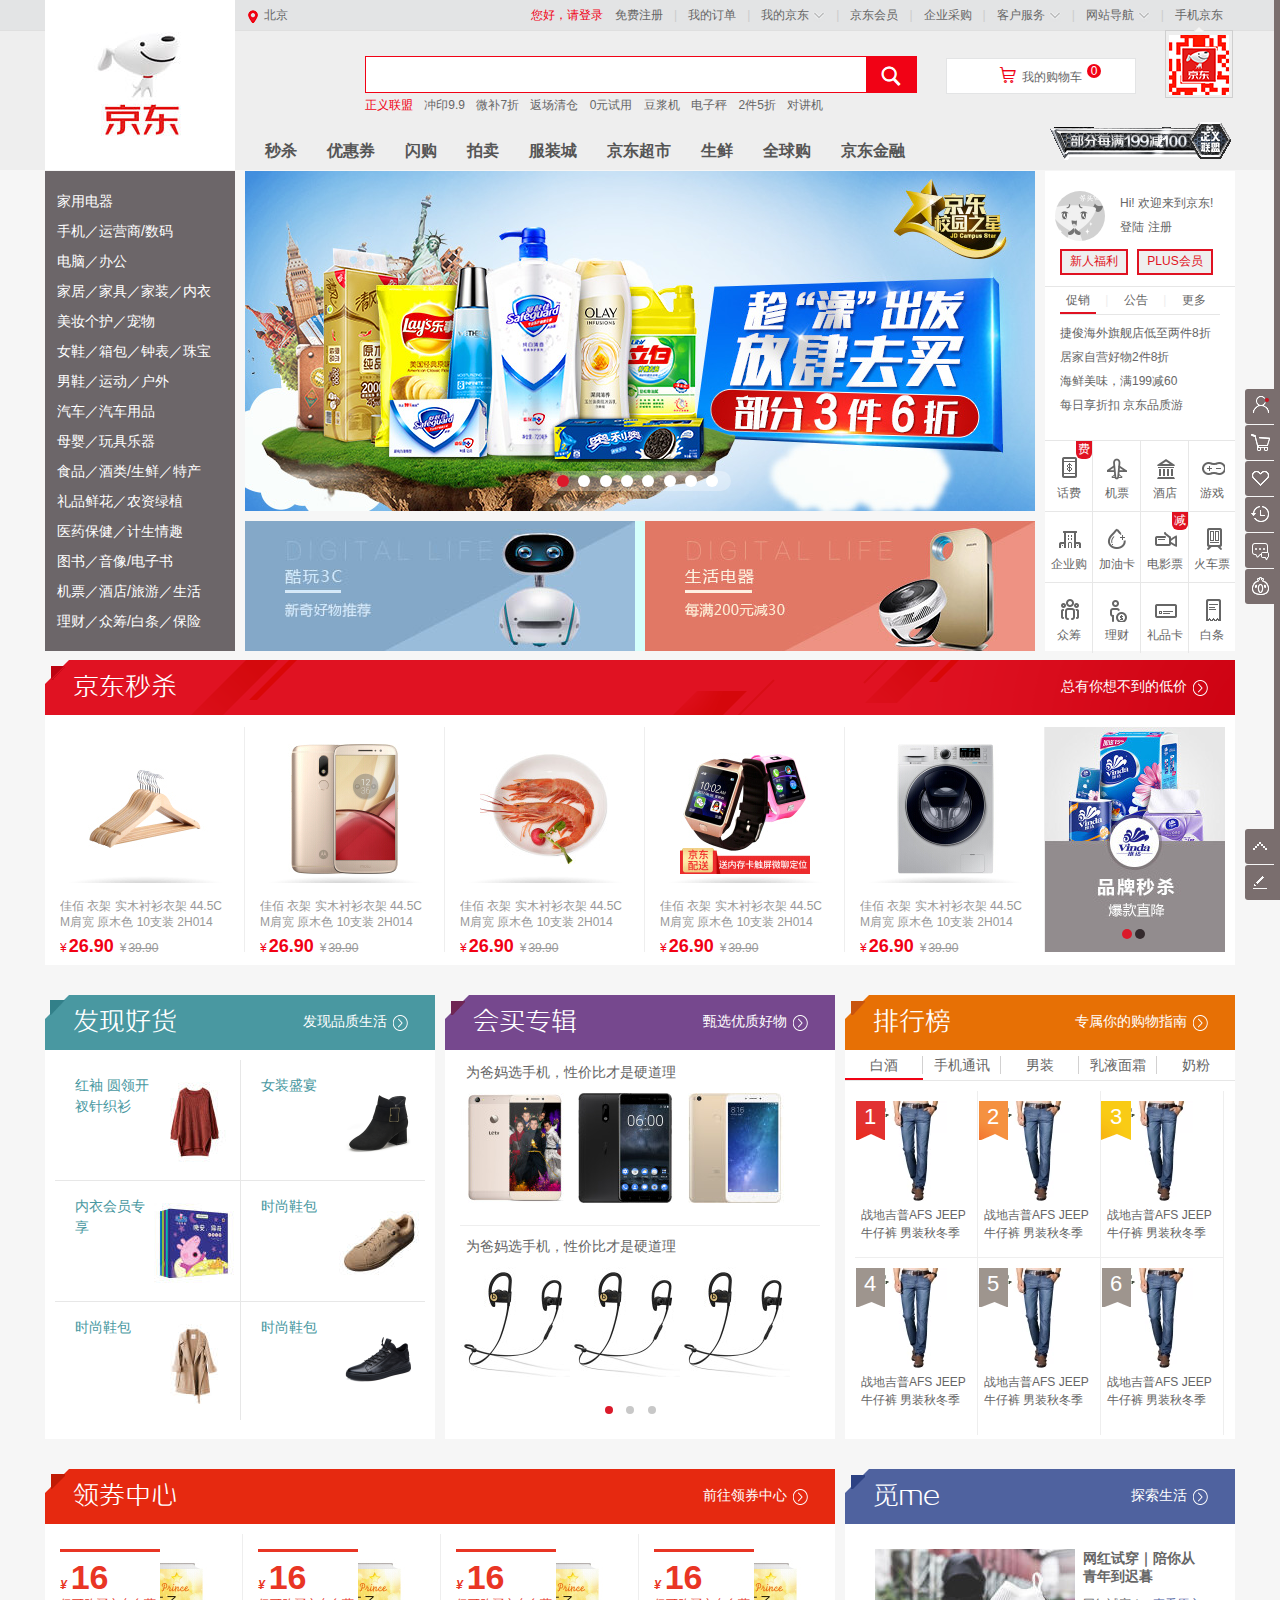
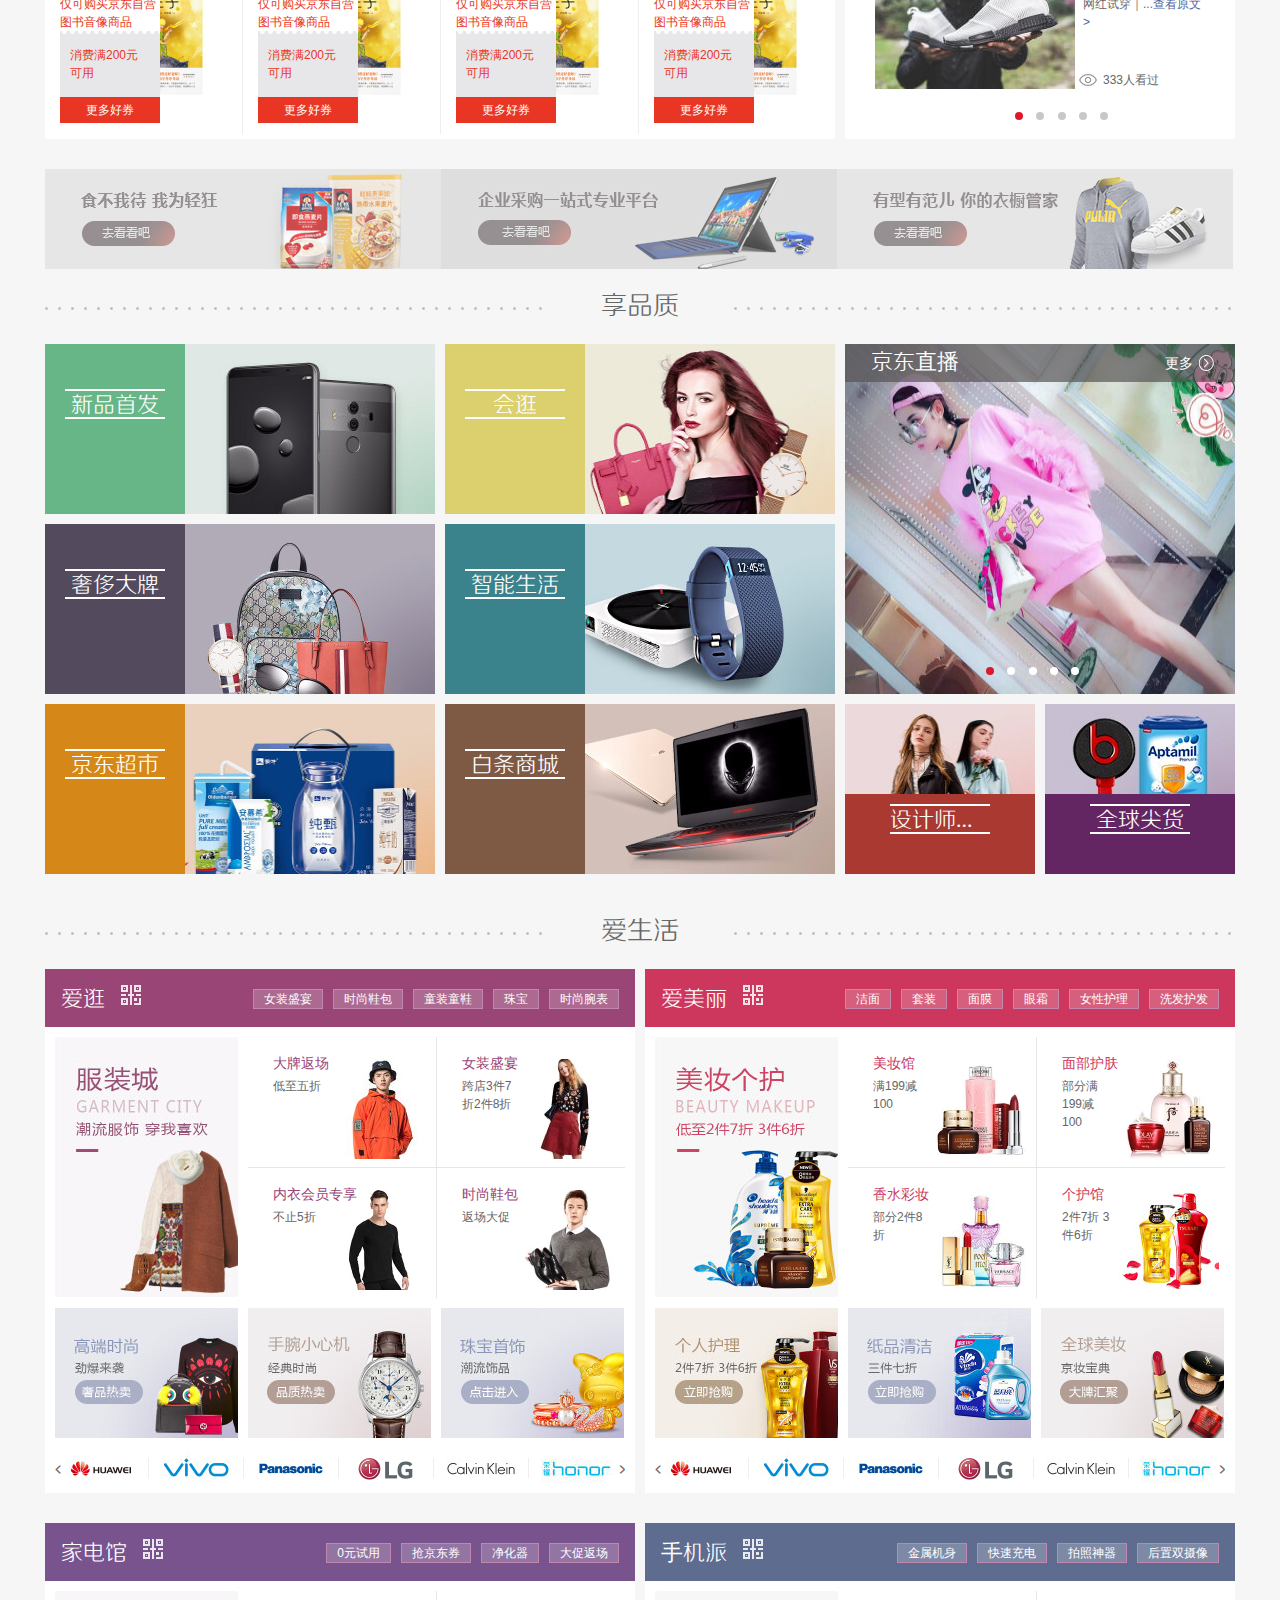
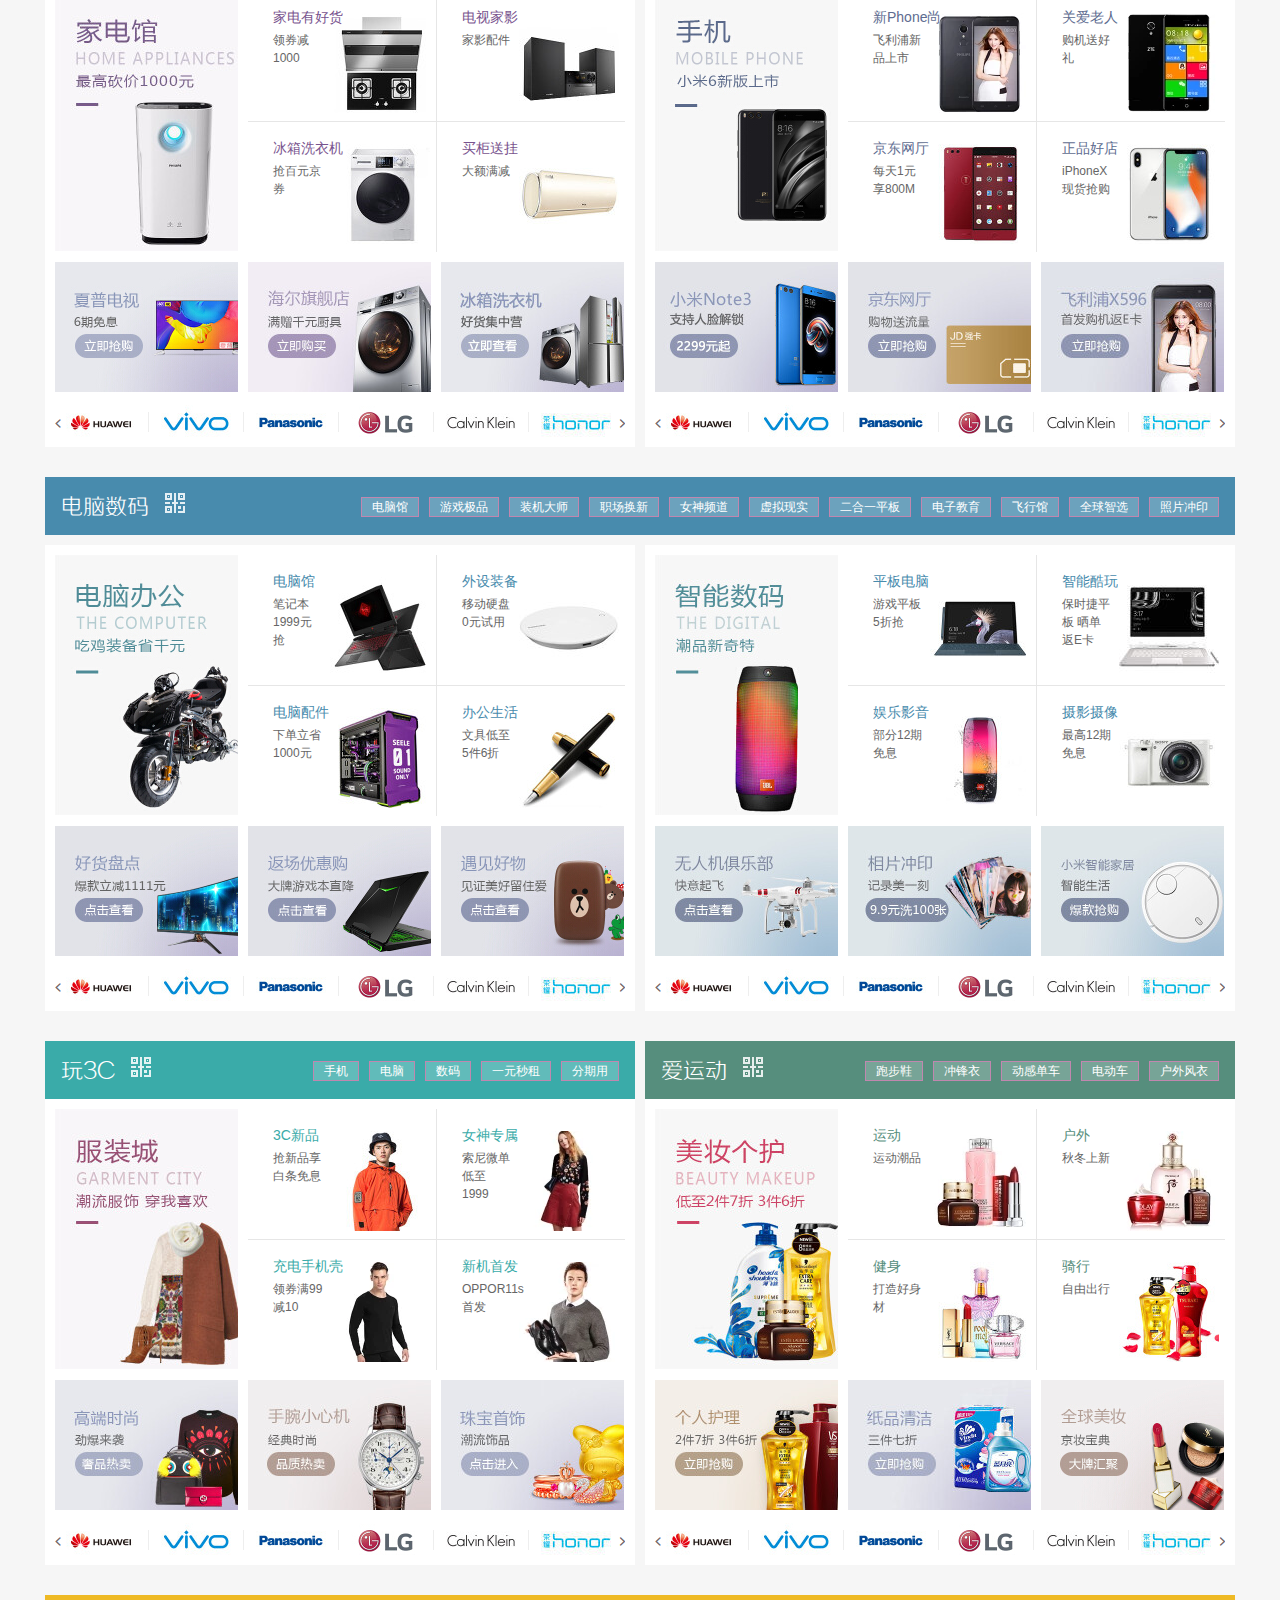
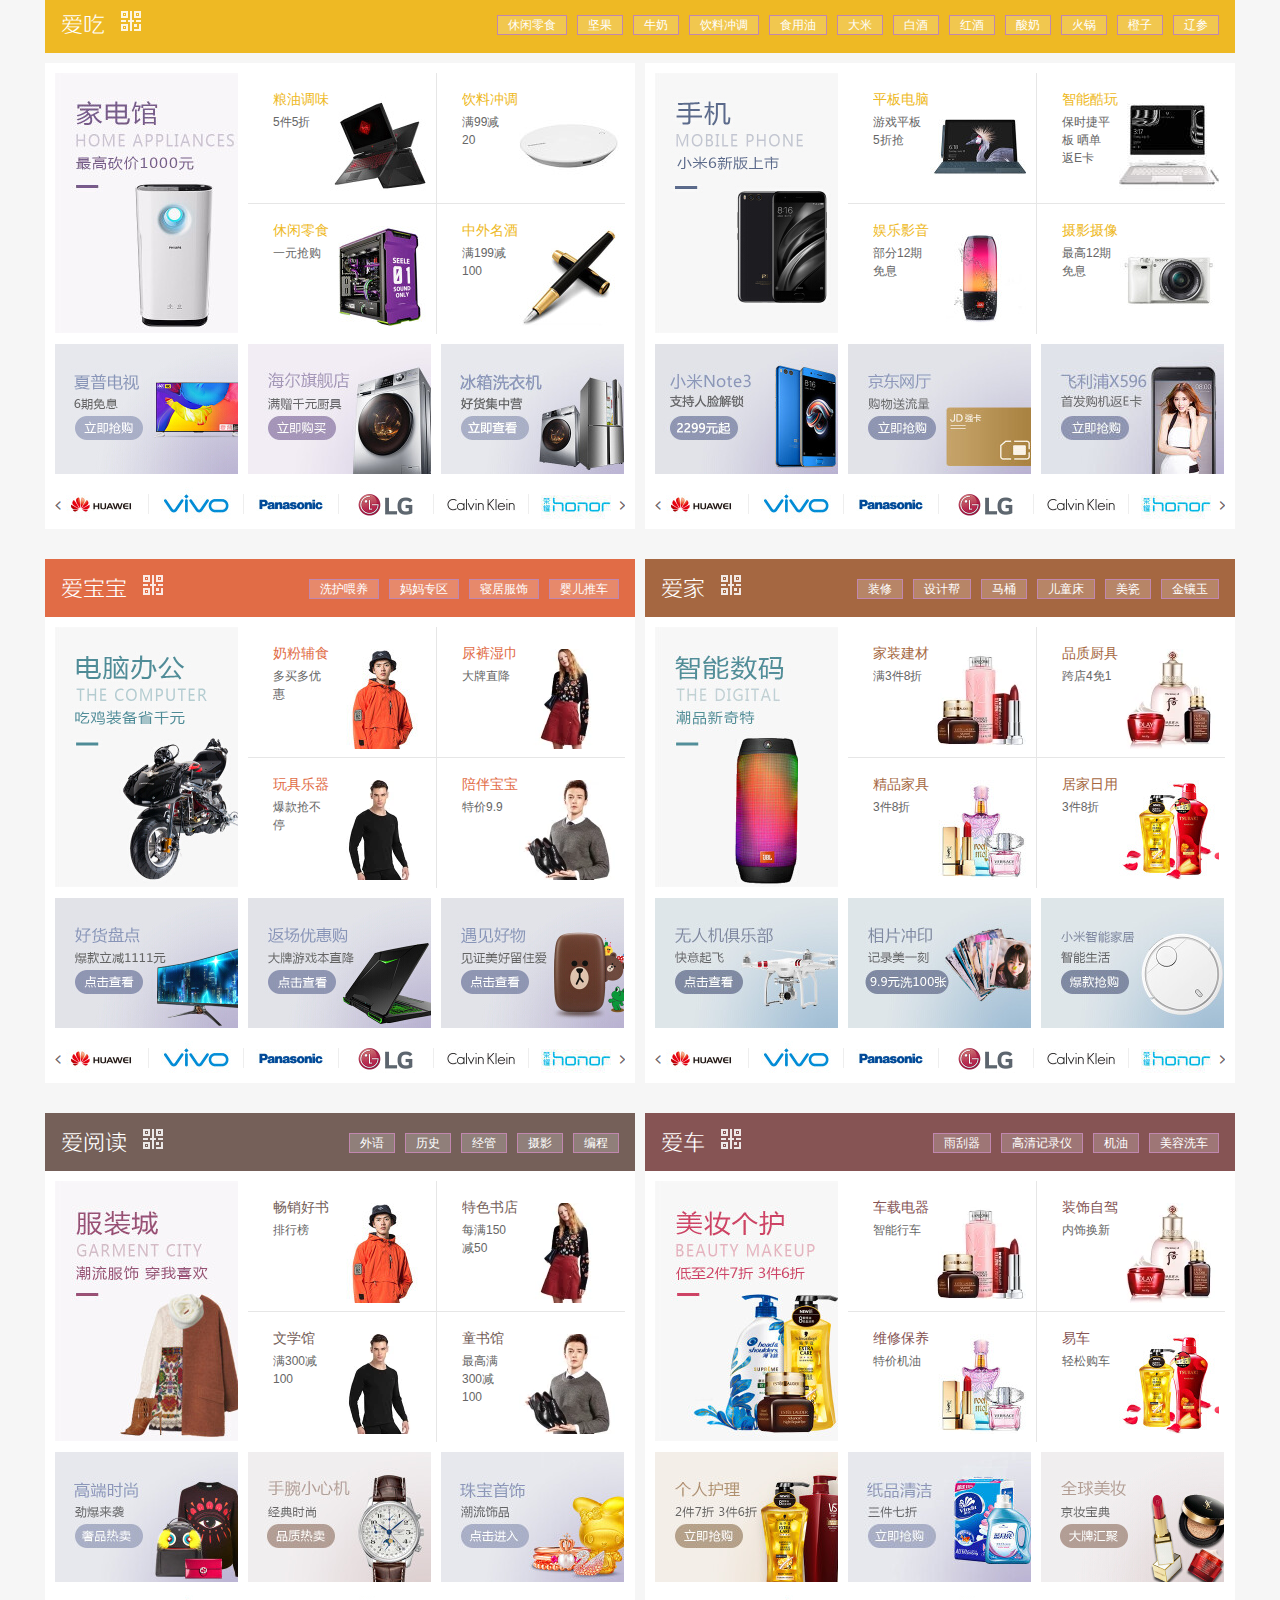
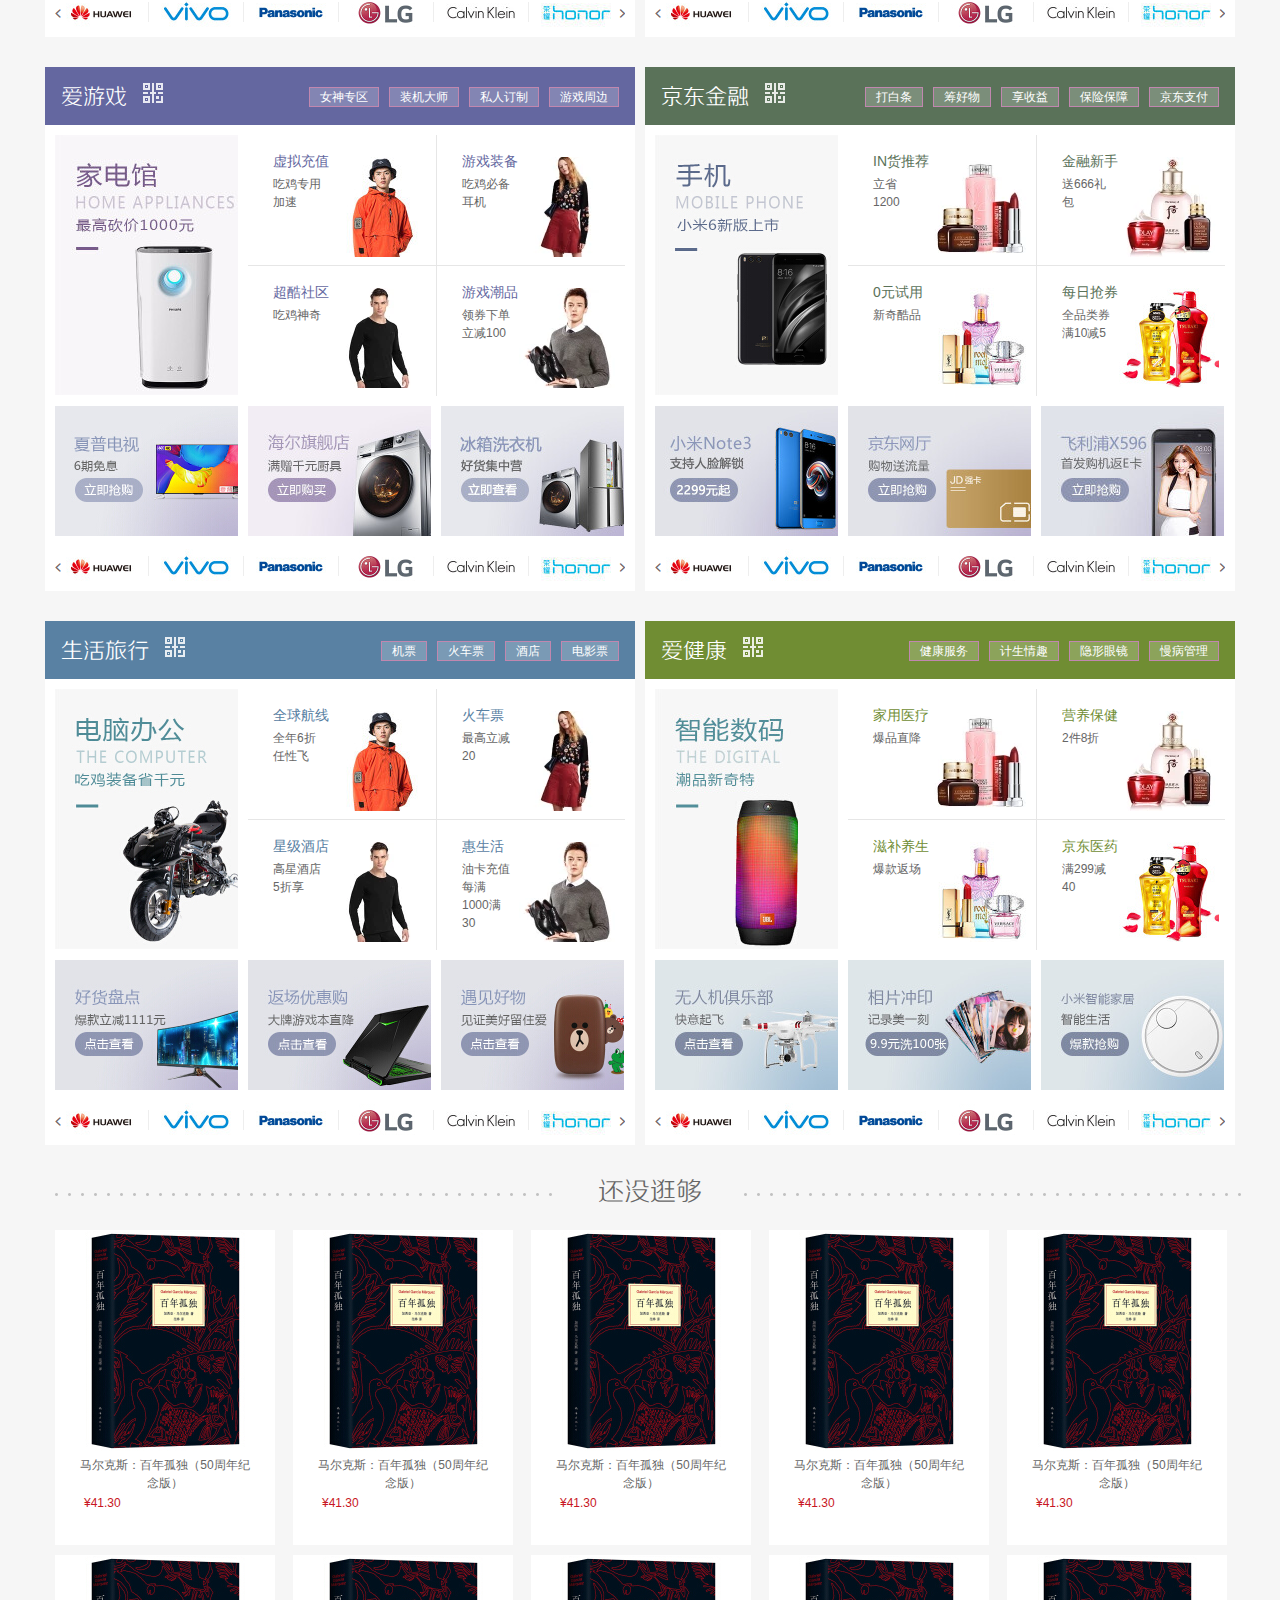
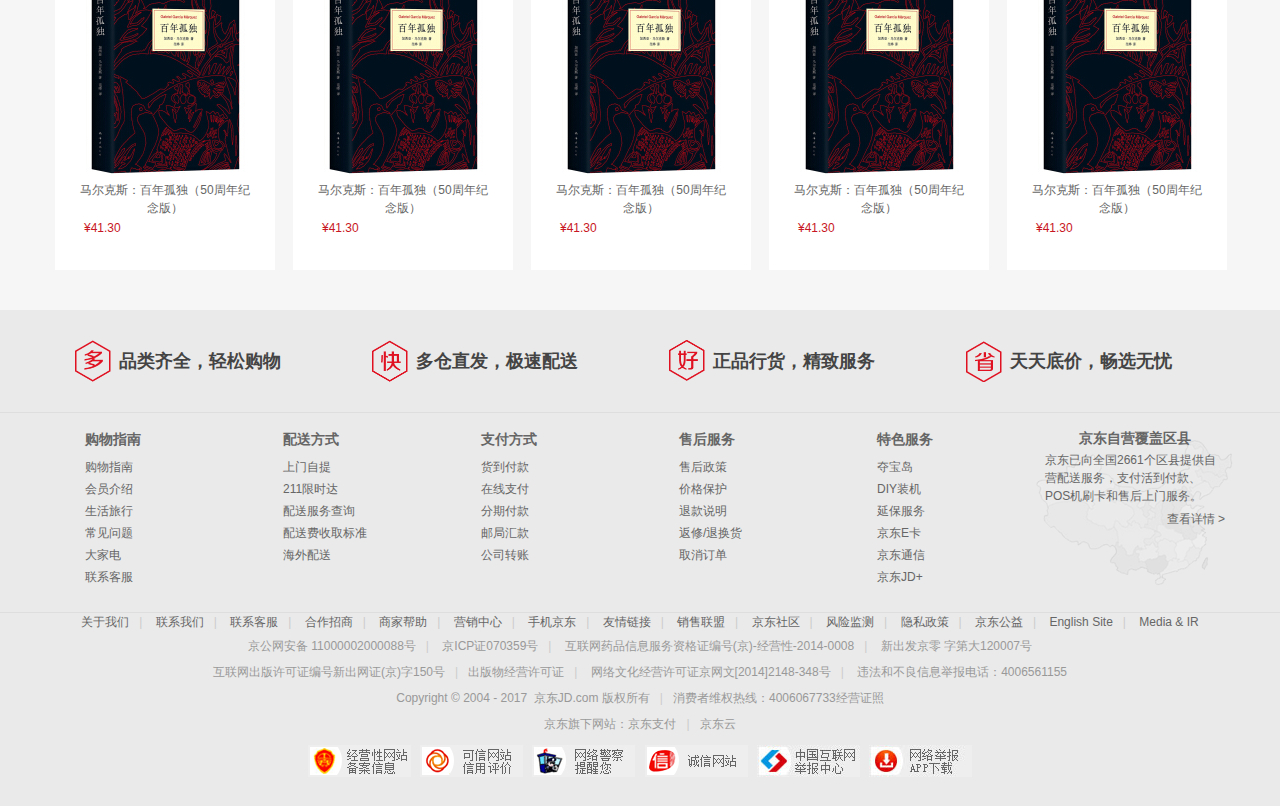
==== commit 4a62b027: "dev-v0.8" ====
--- a/jd/index.html
+++ b/jd/index.html
@@ -204,14 +204,25 @@
 							<div class="search-main">
 								<input class="search-content pull-left" type="text">
 								<div class="search-btn pull-left"><i class="iconfont"></i></div>
+								<div class="search-prompt">
+									<ul>
+										<li class=""><a href=""><span class="search-prompt-tit">电脑</span><span class="search-prompt-num">约666个商品</span></a></li>
+										<li class=""><a href=""><span class="search-prompt-tit">手机</span><span class="search-prompt-num">约18888个商品</span></a></li>
+										<li class="close-search-prompt"><a href="">关闭</a></li>
+									</ul>
+								</div>
 							</div>
 							<div class="nav-bot-shopcart">
-								<div class="cw-icon">
-									<i class="ci-left"></i>
+								<div class="shopcart-icon">
+									<i class="shopcart-left"></i>
 									<!-- <i class="ci-right">&gt;</i> -->
-									<i class="ci-count" id="shopping-amount">0</i>
+									<i class="shopcart-count">0</i>
 									<i class="iconfont"></i>
 									<a href="#">我的购物车</a>
+								</div>
+								<div class="shopcart-record">
+									<img src="img/gowuche.png" alt="">
+									<p>购物车中还没有商品，赶紧选购吧!</p>
 								</div>
 							</div>
 						</div>
@@ -1206,15 +1217,15 @@
 					</ul>
 					<div class="conv-tabbar none">
 						<div class="conv-tabbar-nav">
-							<a href="" index="1">话费</a>
+							<a href="" class="conv-tabbar-nav-active" index="1">话费</a>
 							<a href="" index="2">机票</a>
 							<a href="" index="3">酒店</a>
 							<a href="" index="4">游戏</a>
-							<i class="conv-slide-line"></i>
+							<!-- <i class="conv-slide-line"></i> -->
 						</div>
 						<div class="conv-tabbar-list">
-							<div class="conv-tabbar-item"><img src="img/con1.png" alt=""></div>
-							<div class="conv-tabbar-item"><img src="img/con2.png" alt=""></div>
+							<div class="conv-tabbar-item conv-tabbar-item-active"><img src="img/con1.png" alt=""></div>
+							<div class="conv-tabbar-item "><img src="img/con2.png" alt=""></div>
 							<div class="conv-tabbar-item"><img src="img/con3.png" alt=""></div>
 							<div class="conv-tabbar-item"><img src="img/con4.png" alt=""></div>
 							<i class="iconfont conv-close"></i>
--- a/jd/css/main.css
+++ b/jd/css/main.css
@@ -324,19 +324,7 @@
     top: 25px;
     width: 550px;
     height: 35px;
-    /* padding: 4px; */
 	border: 1px solid #f10215;
-	/* z-index: 0; */
-	/* outline:none; */
-    /* margin-top: 24px; */
-    /* margin-left: 120px; */
-/*     padding: 4px;
-    width: 490px;
-    height: 25px;
-    border: 1px solid #f10215;
-    line-height: 25px;
-    font-size: 14px;
-    color: #989898; */
 }
 .search-main .search-content{
 	outline: none;
@@ -358,6 +346,39 @@
     color: #fff;
     cursor: pointer;
 }
+.search-prompt{
+	position: absolute;
+	display: none;
+	left: -1px;
+	top: 35px;
+	width: 500px;
+	border: 1px solid #eee;
+	background-color: #fff;
+	z-index: 10;
+}
+.close-search-prompt{
+	border-top: 1px solid #eee;
+	text-align: right;
+	height: 28px;
+	line-height: 28px;
+	/* background-color: #eee; */
+}
+.search-prompt ul li{
+	height: 24px;
+	width: 100%;
+}
+.search-prompt ul li:hover{
+	background-color: #e7e7e7;
+}
+.search-prompt-tit{
+	display: inline-block;
+	float: left;
+}
+.search-prompt-num{
+	display: inline-block;
+	float: right;
+}
+
 .search-btn .iconfont{
 	margin-top: 7px;
 	margin-left: 15px;s
@@ -366,28 +387,30 @@
 .nav-bot-shopcart{
 	position: absolute;
     right: 99px;
-    top: 25px;
+    top: 27px;
 	width: 188px;
-	height: 33px;
+	height: 34px;
 	border: 1px solid #e3e4e5;
 	background-color: #fff;
 }
 
-.nav-bot-shopcart .cw-icon {
+.nav-bot-shopcart .shopcart-icon {
     width: 188px;
-    height: 33px;
+    height: 34px;
     background-color: #fff;
     text-align: center;
     line-height: 33px;
 }
-.nav-bot-shopcart .cw-icon {
+.nav-bot-shopcart .shopcart-icon {
     overflow: hidden;
     position: relative;
     z-index: 1;
     float: left;
-    border: 1px solid #e3e4e5;
-}
-.nav-bot-shopcart .ci-count {
+    z-index: 2;
+    /* margin-top: 4px; */
+    /* border: 1px solid #e3e4e5; */
+}
+.nav-bot-shopcart .shopcart-count {
     position: absolute;
     top: 5px;
     left: 140px;
@@ -404,11 +427,46 @@
     text-align: center;
     font-style:normal;
 }
-.nav-bot-shopcart .cw-icon .iconfont {
+.nav-bot-shopcart .shopcart-icon .iconfont {
     margin-right: 3px;
     font-size: 16px;
     color: #f10214;
 }
+.nav-bot-shopcart .shopcart-icon-active{
+	border-bottom: none;
+	height: 35px;
+}
+.shopcart-record{
+	position: absolute;
+	display: none;
+	width: 300px;
+	height: 70px;
+	border: 1px solid #eee;
+	background-color: #fff;
+	left: -113px;
+	top: 34px;
+	z-index: 1;
+	vertical-align: middle;
+}
+.shopcart-prompt p{
+	width: 200px;
+	float: right;
+	margin-top: 26px;
+}
+.shopcart-prompt img{
+	position: absolute;
+	left: 10px;
+	top: 10px;
+	vertical-align: middle;
+}
+/* .cart_empty_img {
+    display: inline-block;
+    vertical-align: middle;
+    width: 56px;
+    height: 49px;
+    background-image: url('../img/gowuche.png');
+} */
+
 
 .nav-bot-main .nav-bot-advice{
 	height: 20px;
@@ -423,7 +481,6 @@
 	color: #f10215;
 	padding-left: 0px;
 }
-
 .nav-bot-main .nav-bot-menu{
 	width: 1000px;
 	height: 40px;
@@ -880,10 +937,14 @@
 	position: relative;
 }
 .convenience .conv-tabbar-nav a{
+	display: inline-block;
 	height: 24px;
 	padding: 0 10px 0 9px;
 	line-height: 24px;
 	border-right: 1px solid #eee;
+}
+.convenience .conv-tabbar-nav .conv-tabbar-nav-active{
+	border-top: 2px solid #e01222;
 }
 .conv-slide-line{
 	height: 2px;
@@ -917,8 +978,15 @@
 	width: 180px;
 	height: 150px;
 }
-.conv-tabbar-item��active{
-	display: block;
+.conv-tabbar-list div{
+	/* display: none; */
+}
+.conv-tabbar-item{
+	display: none;
+}
+.conv-tabbar-list .conv-tabbar-item-active{
+	display: block;
+	/* border-top: 2px solid #e01222; */
 }
 
 
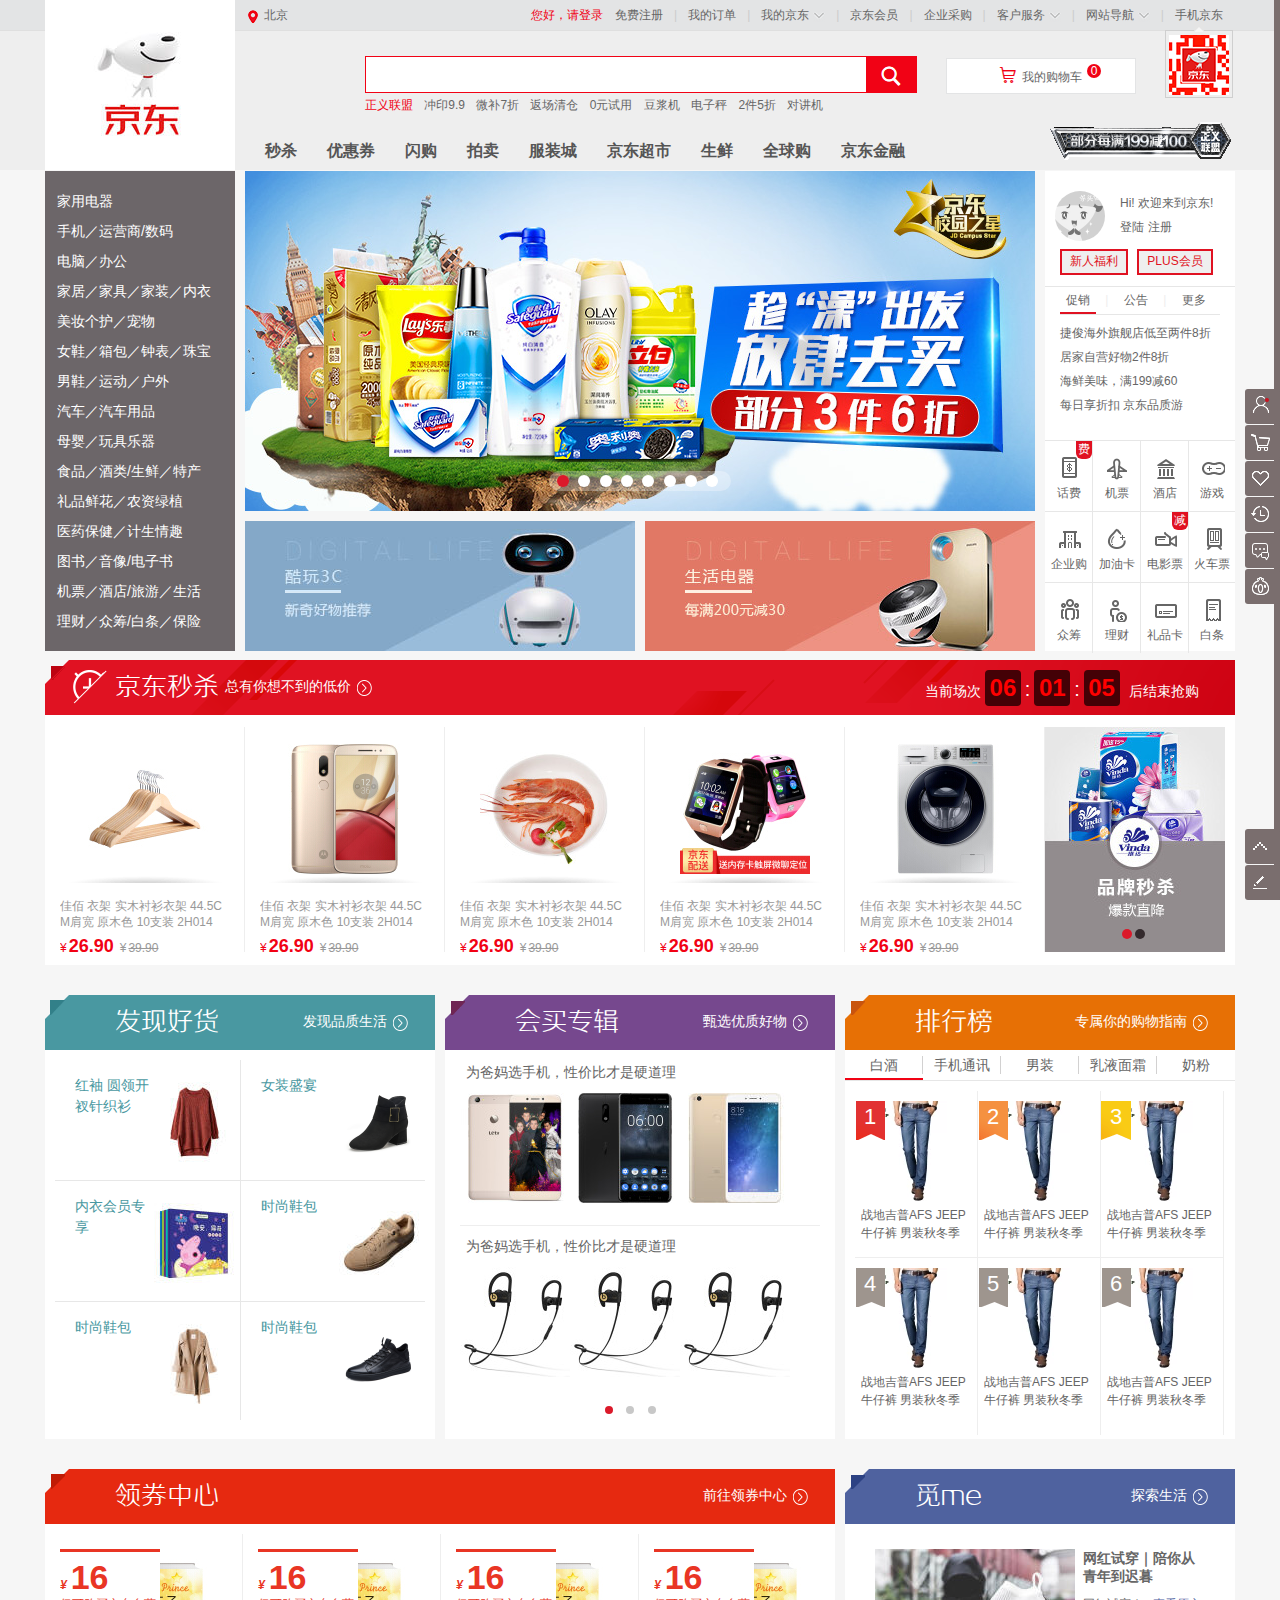
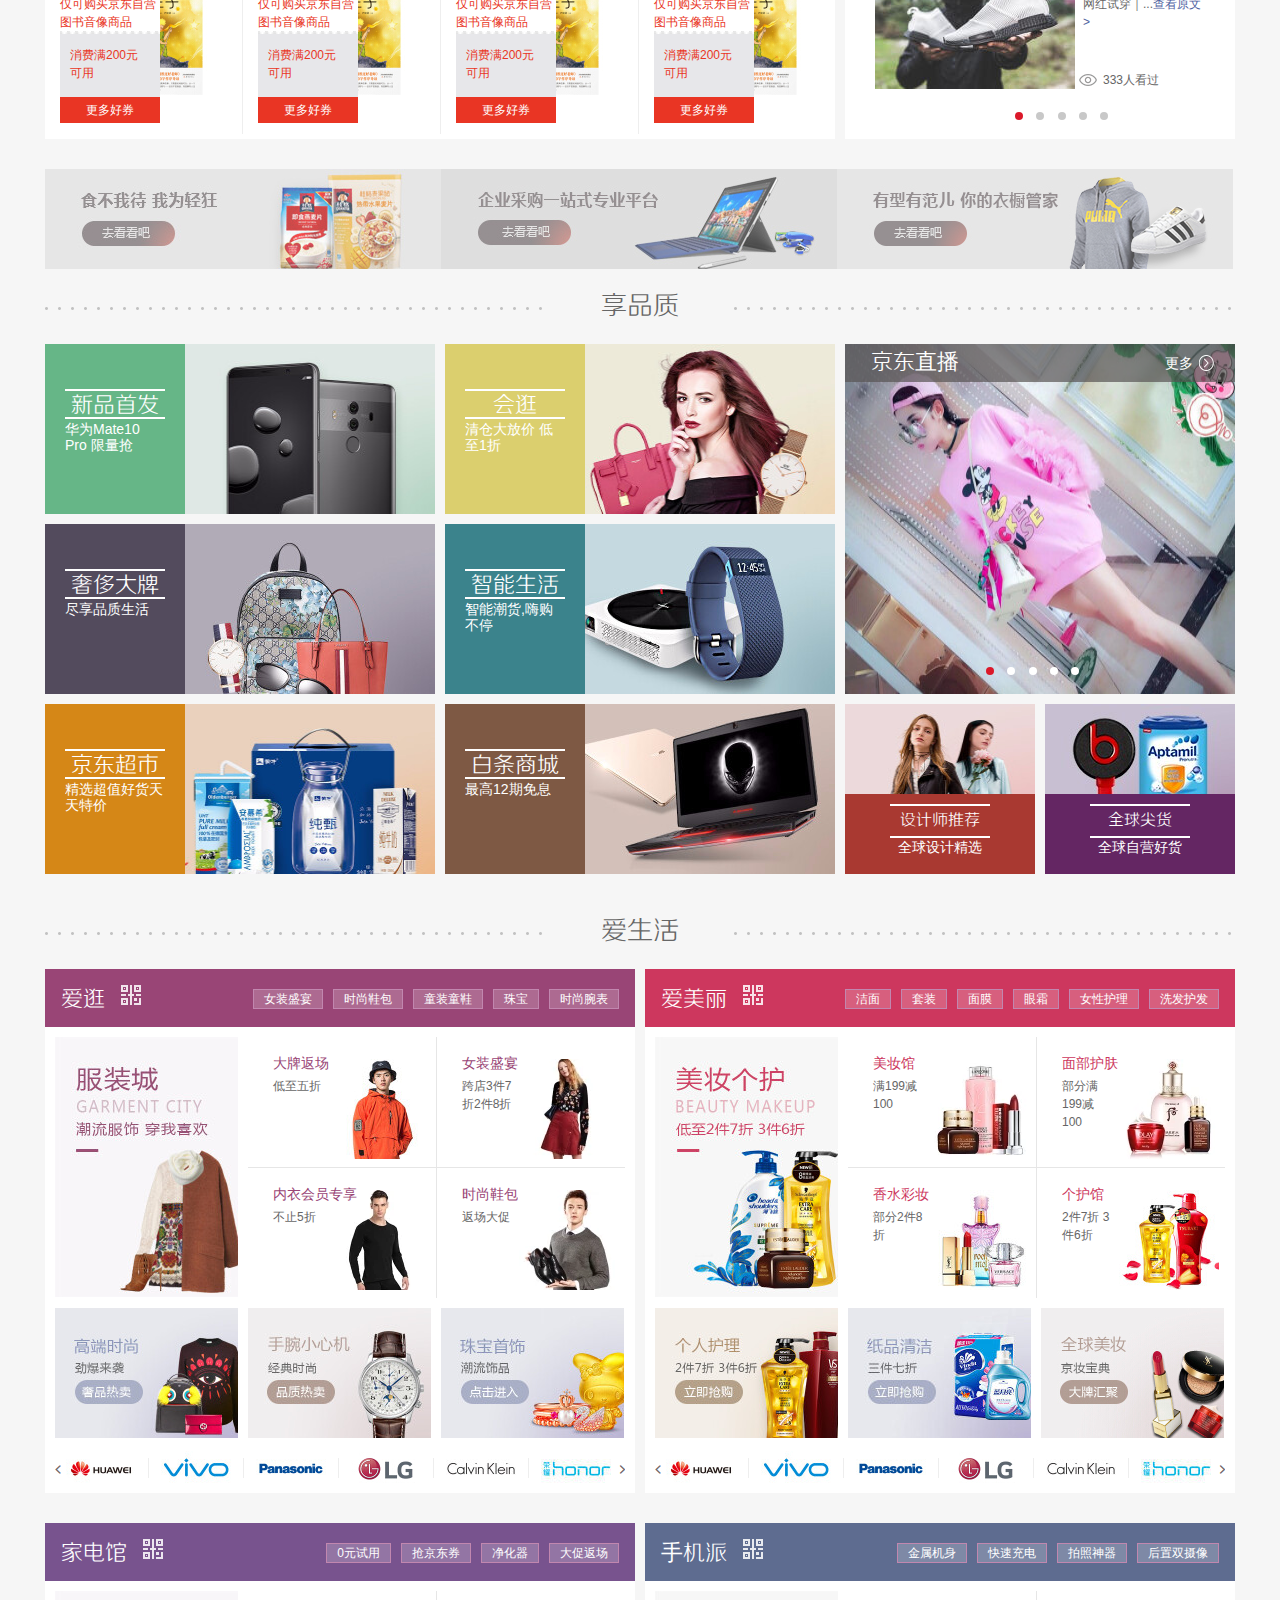
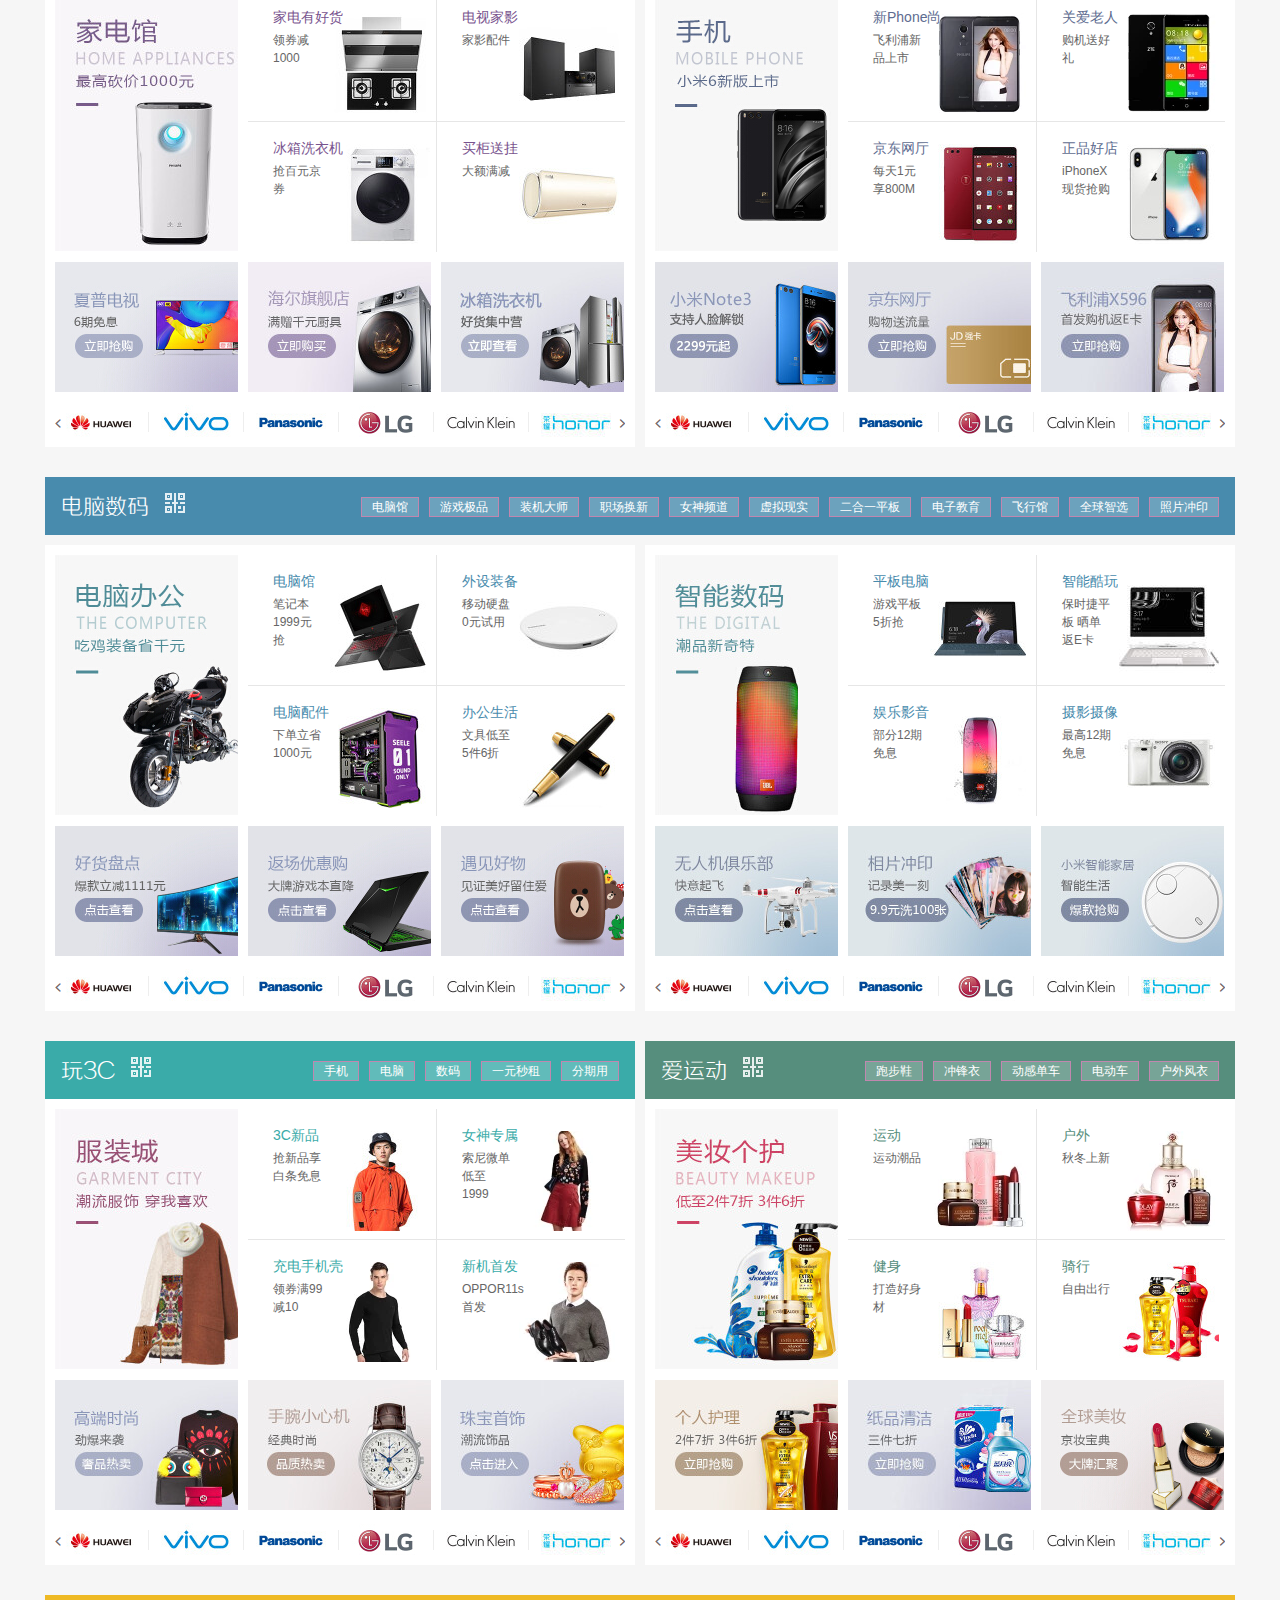
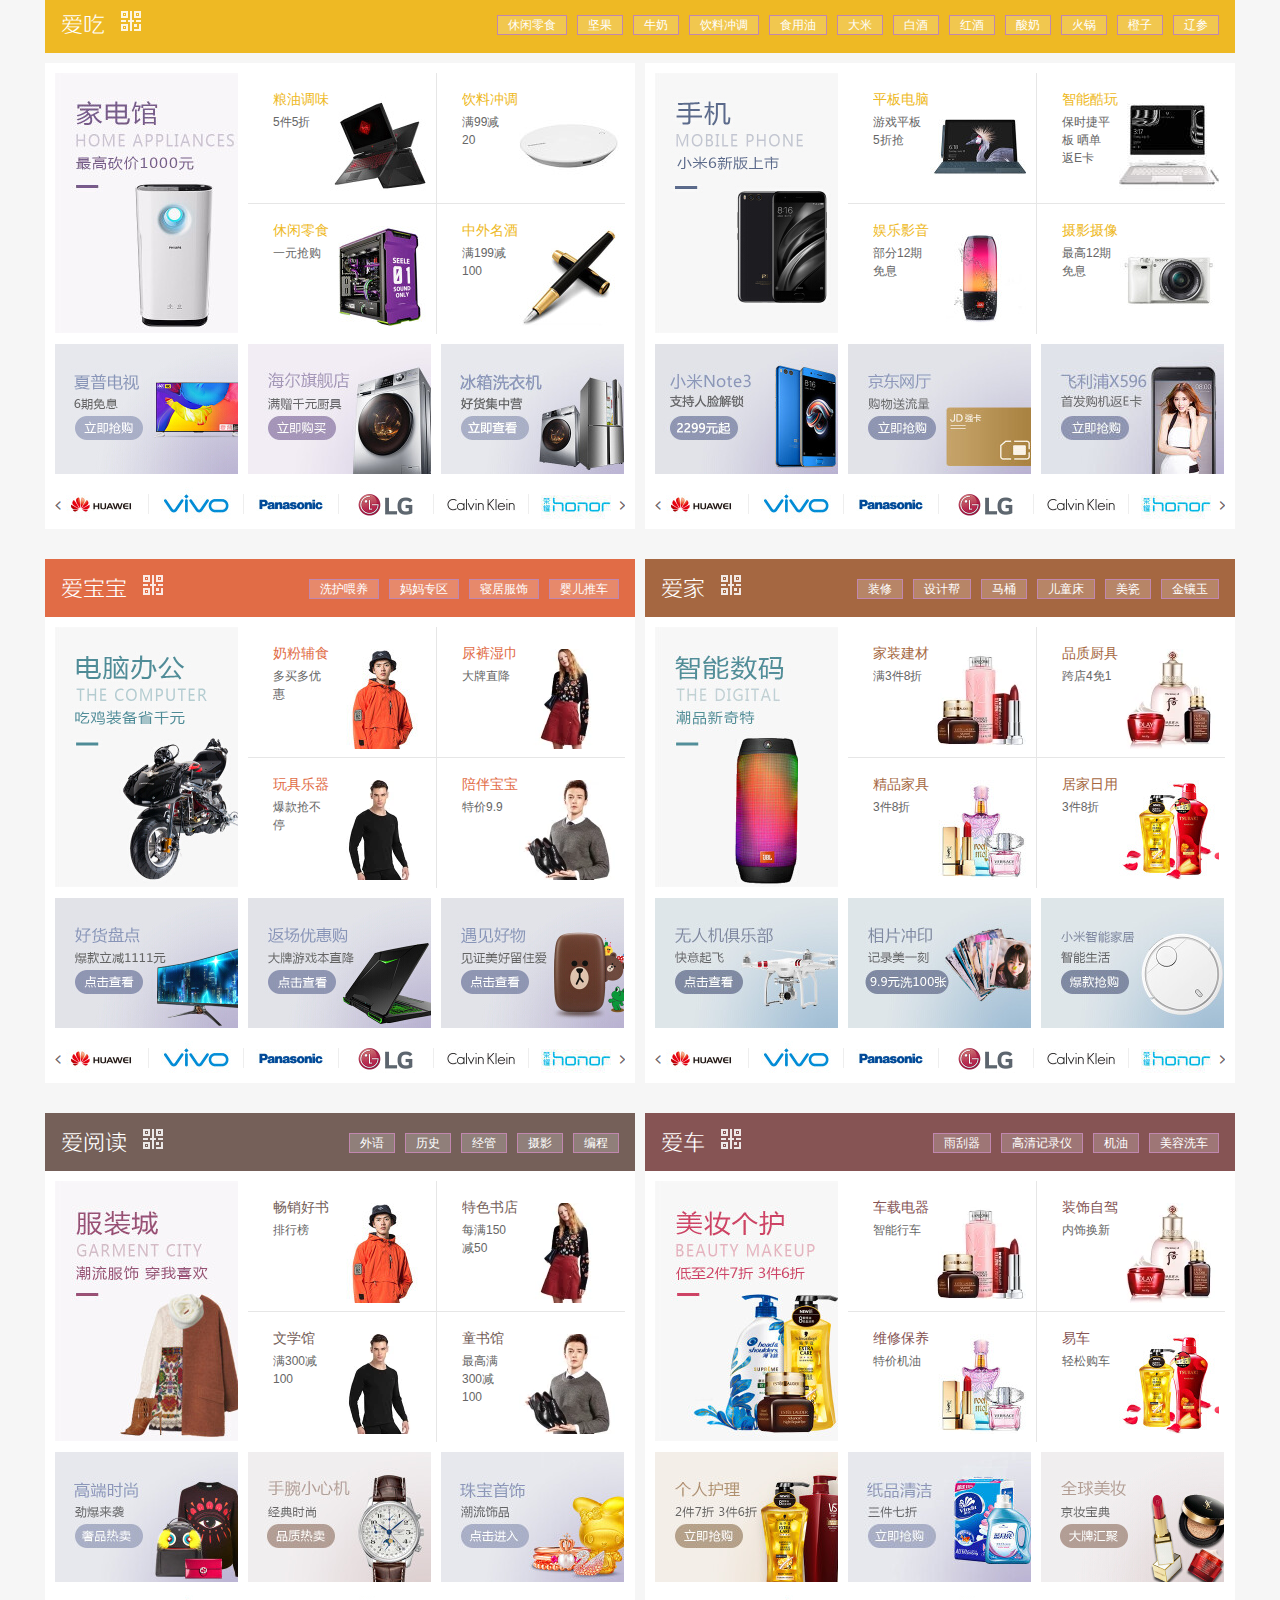
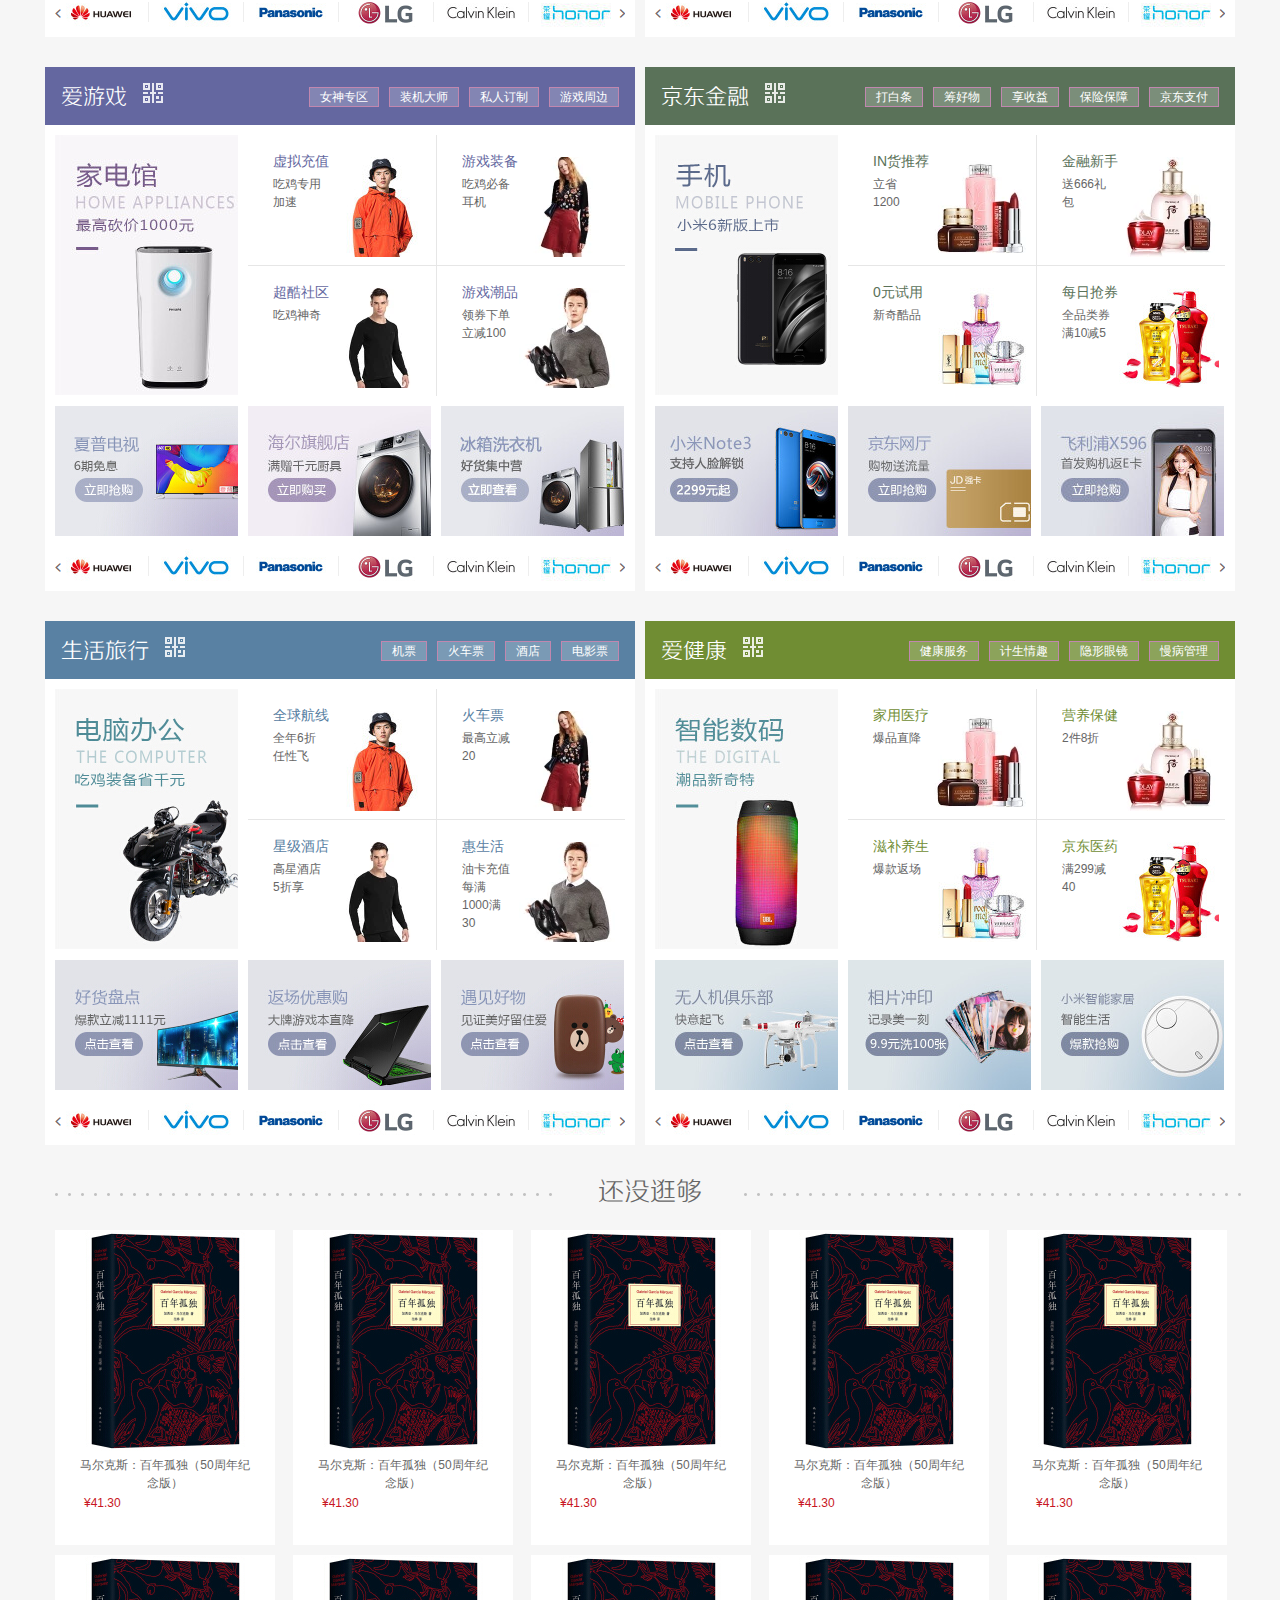
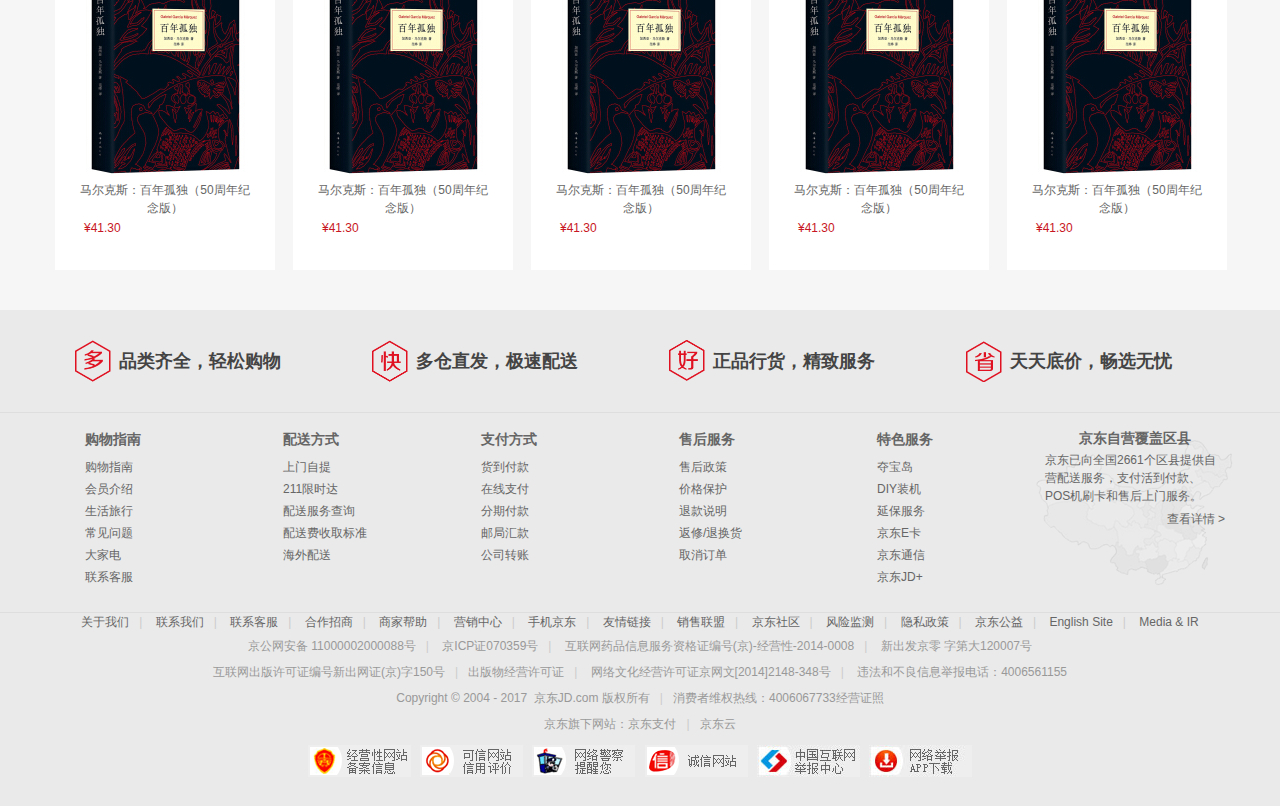
==== commit a8cabeba: "rel-v1.0" ====
--- a/jd/index.html
+++ b/jd/index.html
@@ -251,16 +251,14 @@
 							<li><a href="" 3="">京东金融</a></li>
 							<li class="nav-bot-ad pull-right"><a href="#" class="nav-bot-ad-link"></a></li>
 						</ul>
-						<!-- <div class="nav-bot-ad pull-right"><a href="#" class="nav-bot-ad-link"></a>
-						</div>
- -->					</div>
+					</div>
 				</div>
 			</div>
 		</div>
 		<!-- logo栏目结束 -->
 
 	</header>
-	<!-- /header结束 -->
+	<!-- header结束 -->
 
 	<div class="main-nav">
 		<div class="center-container clearfix">
@@ -1166,8 +1164,8 @@
 					</div>
 				</div>
 				<div class="picture-ad">
-					<div class="picture-ad-left"><img src="img/kw3c.jpg" alt=""></div>
-					<div class="picture-ad-right"><img src="img/shdq.jpg" alt=""></div>
+					<a class="picture-ad-left"><img src="img/kw3c.jpg" alt=""></a>
+					<a class="picture-ad-right"><img src="img/shdq.jpg" alt=""></a>
 				</div>
 			</div>
 			<div class="announcement">
@@ -1235,6 +1233,16 @@
 			</div>
 		</div>
 	</div>
+
+	<div class="top-search">
+		<a href=""></a>
+		<div class="top-search-content">
+			<input class="top-search-input" type="text">
+			<i class="icon-photo"></i>
+			<div class="top-search-btn"><i class="iconfont"></i></div>
+		</div>
+	</div>
+
 	<!-- container主体开始 -->
 	<div class="container">
 		<div class="seckill">
@@ -1242,8 +1250,22 @@
 				<div class="seckill-top">
 						<h3 class="main-title">京东秒杀</h3>
 						<i class="corner"><i class="tit-superscript"></i></i>
-						<p class="tit-goto"><a href="">总有你想不到的低价<i class="tit-arrow"></i>
-						</a></p>
+						<i class="clock"></i>
+						<div class="seckill-more">
+							<p class="tit-goto"><a href="">总有你想不到的低价<i class="tit-arrow"></i>
+							</a></p>
+						</div>
+						<div class="seckill-countdown">
+							<span>当前场次</span>
+							<div class="countdown-input">
+								<input id="countdown-hour" type="text" value="06" disabled>
+								<i>:</i>
+								<input id="countdown-minute" type="text" value="01" disabled>
+								<i>:</i>
+								<input id="countdown-second" type="text" value="06" disabled>
+							</div>
+							<span>后结束抢购</span>
+						</div>
 				</div>
 				<div class="seckill-bot">
 					<div class="seckill-bot-main-cont">
@@ -2018,7 +2040,7 @@
 						<div class="catagory-item-left">
 						<div class="catagory-item1">
 							<div class="item-top">
-								<h3>爱逛<i></i></h3>
+								<h3>爱逛<i class="icon-erweima"></i></h3>
 								<ul>
 									<li><a href="#">女装盛宴</a></li>
 									<li><a href="#">时尚鞋包</a></li>
@@ -2026,6 +2048,11 @@
 									<li><a href="#">珠宝</a></li>
 									<li><a href="#">时尚腕表</a></li>
 								</ul>
+								<div class="big-erweima">
+									<img src="img/big_erweima.png" alt="">
+									<i></i>
+									<p>扫码进入手机版</p>
+								</div>
 							</div>
 							<div class="item-mid">
 								<ul class="clearfix">
@@ -2085,7 +2112,7 @@
 						<div class="catagory-item-right">
 						<div class="catagory-item2">
 							<div class="item-top">
-								<h3>爱美丽<i></i></h3>
+								<h3>爱美丽<i class="icon-erweima"></i></h3>
 								<ul>
 									<li><a href="#">洁面</a></li>
 									<li><a href="#">套装</a></li>
@@ -2094,6 +2121,11 @@
 									<li><a href="#">女性护理</a></li>
 									<li><a href="#">洗发护发</a></li>
 								</ul>
+								<div class="big-erweima">
+									<img src="img/big_erweima.png" alt="">
+									<i></i>
+									<p>扫码进入手机版</p>
+								</div>
 							</div>
 							<div class="item-mid">
 								<ul class="clearfix">
@@ -2158,13 +2190,18 @@
 					<div class="catagory-item-left">
 						<div class="catagory-item3">
 						<div class="item-top">
-							<h3>家电馆<i></i></h3>
+							<h3>家电馆<i class="icon-erweima"></i></h3>
 							<ul>
 								<li><a href="#">0元试用</a></li>
 								<li><a href="#">抢京东券</a></li>
 								<li><a href="#">净化器</a></li>
 								<li><a href="#">大促返场</a></li>
 							</ul>
+							<div class="big-erweima">
+								<img src="img/big_erweima.png" alt="">
+								<i></i>
+								<p>扫码进入手机版</p>
+							</div>
 						</div>
 						<div class="item-mid">
 							<ul class="clearfix">
@@ -2224,13 +2261,18 @@
 					<div class="catagory-item-right">
 						<div class="catagory-item4">
 						<div class="item-top">
-							<h3>手机派<i></i></h3>
+							<h3>手机派<i class="icon-erweima"></i></h3>
 							<ul>
 								<li><a href="#">金属机身</a></li>
 								<li><a href="#">快速充电</a></li>
 								<li><a href="#">拍照神器</a></li>
 								<li><a href="#">后置双摄像</a></li>
 							</ul>
+							<div class="big-erweima">
+									<img src="img/big_erweima.png" alt="">
+									<i></i>
+									<p>扫码进入手机版</p>
+							</div>
 						</div>
 						<div class="item-mid">
 							<ul class="clearfix">
@@ -2292,7 +2334,7 @@
 			<div id="catagory-container3" class="catagory-container catagory-container3">
 				<div class="center-container clearfix">
 					<div class="item-top">
-							<h3>电脑数码<i></i></h3>
+							<h3>电脑数码<i class="icon-erweima"></i></h3>
 							<ul>
 								<li><a href="#">电脑馆</a></li>
 								<li><a href="#">游戏极品</a></li>
@@ -2306,6 +2348,11 @@
 								<li><a href="#">全球智选</a></li>
 								<li><a href="#">照片冲印</a></li>
 							</ul>
+							<div class="big-erweima">
+									<img src="img/big_erweima.png" alt="">
+									<i></i>
+									<p>扫码进入手机版</p>
+							</div>
 					</div>
 					<div class="catagory-item-left">
 						<div class="catagory-item5">
@@ -2428,7 +2475,7 @@
 					<div class="catagory-item-left">
 						<div class="catagory-item7">
 						<div class="item-top">
-							<h3>玩3C<i></i></h3>
+							<h3>玩3C<i class="icon-erweima"></i></h3>
 							<ul>
 								<li><a href="#">手机</a></li>
 								<li><a href="#">电脑</a></li>
@@ -2436,6 +2483,11 @@
 								<li><a href="#">一元秒租</a></li>
 								<li><a href="#">分期用</a></li>
 							</ul>
+							<div class="big-erweima">
+									<img src="img/big_erweima.png" alt="">
+									<i></i>
+									<p>扫码进入手机版</p>
+							</div>
 						</div>
 						<div class="item-mid">
 							<ul class="clearfix">
@@ -2496,7 +2548,7 @@
 					<div class="catagory-item-right">
 						<div class="catagory-item8">
 						<div class="item-top">
-							<h3>爱运动<i></i></h3>
+							<h3>爱运动<i class="icon-erweima"></i></h3>
 							<ul>
 								<li><a href="#">跑步鞋</a></li>
 								<li><a href="#">冲锋衣</a></li>
@@ -2504,6 +2556,11 @@
 								<li><a href="#">电动车</a></li>
 								<li><a href="#">户外风衣</a></li>
 							</ul>
+							<div class="big-erweima">
+									<img src="img/big_erweima.png" alt="">
+									<i></i>
+									<p>扫码进入手机版</p>
+							</div>
 						</div>
 						<div class="item-mid">
 							<ul class="clearfix">
@@ -2566,7 +2623,7 @@
 			<div id="catagory-container5" class="catagory-container catagory-container5">
 				<div class="center-container clearfix">
 					<div class="item-top">
-							<h3>爱吃<i></i></h3>
+							<h3>爱吃<i class="icon-erweima"></i></h3>
 							<ul>
 								<li><a href="#">休闲零食</a></li>
 								<li><a href="#">坚果</a></li>
@@ -2581,6 +2638,11 @@
 								<li><a href="#">橙子</a></li>
 								<li><a href="#">辽参</a></li>
 							</ul>
+							<div class="big-erweima">
+									<img src="img/big_erweima.png" alt="">
+									<i></i>
+									<p>扫码进入手机版</p>
+							</div>
 					</div>
 					<div class="catagory-item-left">
 						<div class="catagory-item9">
@@ -2703,13 +2765,18 @@
 					<div class="catagory-item-left">
 						<div class="catagory-item11">
 						<div class="item-top">
-							<h3>爱宝宝<i></i></h3>
+							<h3>爱宝宝<i class="icon-erweima"></i></h3>
 							<ul>
 								<li><a href="#">洗护喂养</a></li>
 								<li><a href="#">妈妈专区</a></li>
 								<li><a href="#">寝居服饰</a></li>
 								<li><a href="#">婴儿推车</a></li>
 							</ul>
+							<div class="big-erweima">
+									<img src="img/big_erweima.png" alt="">
+									<i></i>
+									<p>扫码进入手机版</p>
+							</div>
 						</div>
 						<div class="item-mid">
 							<ul class="clearfix">
@@ -2769,7 +2836,7 @@
 					<div class="catagory-item-right">
 						<div class="catagory-item12">
 						<div class="item-top">
-							<h3>爱家<i></i></h3>
+							<h3>爱家<i class="icon-erweima"></i></h3>
 							<ul>
 								<li><a href="#">装修</a></li>
 								<li><a href="#">设计帮</a></li>
@@ -2778,6 +2845,11 @@
 								<li><a href="#">美瓷</a></li>
 								<li><a href="#">金镶玉</a></li>
 							</ul>
+							<div class="big-erweima">
+									<img src="img/big_erweima.png" alt="">
+									<i></i>
+									<p>扫码进入手机版</p>
+							</div>
 						</div>
 						<div class="item-mid">
 							<ul class="clearfix">
@@ -2841,7 +2913,7 @@
 					<div class="catagory-item-left">
 						<div class="catagory-item13">
 						<div class="item-top">
-							<h3>爱阅读<i></i></h3>
+							<h3>爱阅读<i class="icon-erweima"></i></h3>
 							<ul>
 								<li><a href="#">外语</a></li>
 								<li><a href="#">历史</a></li>
@@ -2849,6 +2921,11 @@
 								<li><a href="#">摄影</a></li>
 								<li><a href="#">编程</a></li>
 							</ul>
+							<div class="big-erweima">
+									<img src="img/big_erweima.png" alt="">
+									<i></i>
+									<p>扫码进入手机版</p>
+							</div>
 						</div>
 						<div class="item-mid">
 							<ul class="clearfix">
@@ -2908,13 +2985,18 @@
 					<div class="catagory-item-right">
 						<div class="catagory-item14">
 						<div class="item-top">
-							<h3>爱车<i></i></h3>
+							<h3>爱车<i class="icon-erweima"></i></h3>
 							<ul>
 								<li><a href="#">雨刮器</a></li>
 								<li><a href="#">高清记录仪</a></li>
 								<li><a href="#">机油</a></li>
 								<li><a href="#">美容洗车</a></li>
 							</ul>
+							<div class="big-erweima">
+									<img src="img/big_erweima.png" alt="">
+									<i></i>
+									<p>扫码进入手机版</p>
+							</div>
 						</div>
 						<div class="item-mid">
 							<ul class="clearfix">
@@ -2978,13 +3060,18 @@
 					<div class="catagory-item-left">
 						<div class="catagory-item15">
 						<div class="item-top">
-							<h3>爱游戏<i></i></h3>
+							<h3>爱游戏<i class="icon-erweima"></i></h3>
 							<ul>
 								<li><a href="#">女神专区</a></li>
 								<li><a href="#">装机大师</a></li>
 								<li><a href="#">私人订制</a></li>
 								<li><a href="#">游戏周边</a></li>
 							</ul>
+							<div class="big-erweima">
+									<img src="img/big_erweima.png" alt="">
+									<i></i>
+									<p>扫码进入手机版</p>
+							</div>
 						</div>
 						<div class="item-mid">
 							<ul class="clearfix">
@@ -3044,7 +3131,7 @@
 					<div class="catagory-item-right">
 						<div class="catagory-item16">
 						<div class="item-top">
-							<h3>京东金融<i></i></h3>
+							<h3>京东金融<i class="icon-erweima"></i></h3>
 							<ul>
 								<li><a href="#">打白条</a></li>
 								<li><a href="#">筹好物</a></li>
@@ -3052,6 +3139,11 @@
 								<li><a href="#">保险保障</a></li>
 								<li><a href="#">京东支付</a></li>
 							</ul>
+							<div class="big-erweima">
+									<img src="img/big_erweima.png" alt="">
+									<i></i>
+									<p>扫码进入手机版</p>
+							</div>
 						</div>
 						<div class="item-mid">
 							<ul class="clearfix">
@@ -3115,13 +3207,18 @@
 					<div class="catagory-item-left">
 						<div class="catagory-item17">
 						<div class="item-top">
-							<h3>生活旅行<i></i></h3>
+							<h3>生活旅行<i class="icon-erweima"></i></h3>
 							<ul>
 								<li><a href="#">机票</a></li>
 								<li><a href="#">火车票</a></li>
 								<li><a href="#">酒店</a></li>
 								<li><a href="#">电影票</a></li>
 							</ul>
+							<div class="big-erweima">
+									<img src="img/big_erweima.png" alt="">
+									<i></i>
+									<p>扫码进入手机版</p>
+							</div>
 						</div>
 						<div class="item-mid">
 							<ul class="clearfix">
@@ -3181,13 +3278,18 @@
 					<div class="catagory-item-right">
 						<div class="catagory-item18">
 						<div class="item-top">
-							<h3>爱健康<i></i></h3>
+							<h3>爱健康<i class="icon-erweima"></i></h3>
 							<ul>
 								<li><a href="#">健康服务</a></li>
 								<li><a href="#">计生情趣</a></li>
 								<li><a href="#">隐形眼镜</a></li>
 								<li><a href="#">慢病管理</a></li>
 							</ul>
+							<div class="big-erweima">
+									<img src="img/big_erweima.png" alt="">
+									<i></i>
+									<p>扫码进入手机版</p>
+							</div>
 						</div>
 						<div class="item-mid">
 							<ul class="clearfix">
--- a/jd/css/base.css
+++ b/jd/css/base.css
@@ -105,50 +105,4 @@
     font-family:iconfont;
     src:url(../img/iconfont.eot);
     src:url(../img/iconfont.eot#iefix) format('embedded-opentype'),url(../img/iconfont.woff) format('woff'),url(../img/iconfont.ttf) format('truetype'),url(../img/iconfont.svg#iconfont) format('svg');
-}
-
-/* 箭头 */
-/* .pt_logo {
-    padding-left: 1px;
-}
-.pt_logo {
-    position: relative;
-    padding: 0;
-} */
-.pt_logo_btn_wrapper {
-    /* display: none; */
-}
-/* .pt_logo_next {
-    right: -3px;
-}
-.pt_logo_pre {
-    left: 3px;
-}
-.pt_logo_btn {
-    position: absolute;
-    top: 4px;
-    height: 35px;
-    line-height: 35px;
-    color: #736b6f;
-    font-weight: 700;
-    /* background: #fff; */
-    /* z-index: 1000; */
-} */
-/* .pt_logo_btn_wrapper{
-    position: relative;
-    z-index: 2;
-}
- */
-/* .iconfont {
-    font-family: iconfont;
-    font-style: normal;
-    -webkit-text-stroke-width: .2px;
-    -moz-osx-font-smoothing: grayscale;
-}
-.iconfont a {
-    color: #666;
-    text-decoration: none;
-} */
-
-
-
+}--- a/jd/css/main.css
+++ b/jd/css/main.css
@@ -106,7 +106,6 @@
 	background-color: #fff;
 	/* z-index: 100; */
 }
-
 .top-list-item .icon-arrow{
 	float: right;
 	width: 12px;
@@ -184,7 +183,6 @@
 	background-color: #fff;
 	border: 1px solid #ccc;
 	z-index: 10;
-
 }
 .top-list-service-content ul h3{
 	margin: 0;
@@ -207,7 +205,6 @@
 .top-list-consumer{
 	border-bottom: 1px solid #eee;
 }
-
 
 /* top-list-nav start */
 .top-list-item .top-list-nav{
@@ -270,7 +267,6 @@
     width: 66px;
     height: 66px;
     border: 1px solid #cfcfcf;
-
 }
 .top-list-phone .erweima-content{
 	width: 60px;
@@ -278,6 +274,7 @@
 	margin: 4px auto;
 	background: #f6f6f6 url('../img/erweima.png') 50% no-repeat;
 }
+
 /* .mobile_pop:before, */
 .erweima-content:before {
     content: '';
@@ -332,7 +329,6 @@
 	padding: 4px;
 	width: 492px;
 }
-
 .nav-bot-search .search-btn{
 	border-radius: 0;
     right: 0;
@@ -361,7 +357,6 @@
 	text-align: right;
 	height: 28px;
 	line-height: 28px;
-	/* background-color: #eee; */
 }
 .search-prompt ul li{
 	height: 24px;
@@ -378,12 +373,10 @@
 	display: inline-block;
 	float: right;
 }
-
 .search-btn .iconfont{
 	margin-top: 7px;
 	margin-left: 15px;s
 }
-
 .nav-bot-shopcart{
 	position: absolute;
     right: 99px;
@@ -393,7 +386,6 @@
 	border: 1px solid #e3e4e5;
 	background-color: #fff;
 }
-
 .nav-bot-shopcart .shopcart-icon {
     width: 188px;
     height: 34px;
@@ -407,8 +399,6 @@
     z-index: 1;
     float: left;
     z-index: 2;
-    /* margin-top: 4px; */
-    /* border: 1px solid #e3e4e5; */
 }
 .nav-bot-shopcart .shopcart-count {
     position: absolute;
@@ -448,31 +438,21 @@
 	z-index: 1;
 	vertical-align: middle;
 }
-.shopcart-prompt p{
+.shopcart-record p{
 	width: 200px;
 	float: right;
 	margin-top: 26px;
 }
-.shopcart-prompt img{
+.shopcart-record img{
 	position: absolute;
 	left: 10px;
 	top: 10px;
 	vertical-align: middle;
 }
-/* .cart_empty_img {
-    display: inline-block;
-    vertical-align: middle;
-    width: 56px;
-    height: 49px;
-    background-image: url('../img/gowuche.png');
-} */
-
-
 .nav-bot-main .nav-bot-advice{
 	height: 20px;
 	margin-top: 5px;
 	margin-left: 130px;
-
 }
 .nav-bot-main .nav-bot-advice a{
 	padding: 0 4px;
@@ -524,17 +504,14 @@
 /* main-nav start */
 .main-nav{
 	height: 480px;
-	/* background-color: yellowgreen; */
 }
 .wrap{
 	position:relative;
 	float: left;
 	width: 190px;
-	/* top: 0px; */
 }
 .main-nav .wrap ul {
 	padding: 15px 0;
-	/* margin: 9px; */
 	list-style: none;
 	background: #6c6669;
 	color: #fff;
@@ -597,7 +574,6 @@
 	width: 168px;
 	height: 134px;
 	padding: 4px 6px;
-	/* margin: 0; */
 }
 .main-nav .sub-content-right a img{
 	width: 168px;
@@ -606,10 +582,7 @@
 
 .main-nav .sub-content-tit{
 	height: 20px;
-	/* padding-top: 20px; */
 	padding-bottom: 10px;
-	/* padding: 20px 20px; */
-
 }
 .main-nav .sub-content-tit a{
 	display: inline-block;
@@ -633,16 +606,9 @@
 	font-weight: bold;
 	clear: left;
 	position: relative;
-	/* text-align: right; */
 	text-indent: 10px;
 }
-/* .main-nav .sub-content dt .iconfont{
-	font-family: iconfont;
-    font-style: normal;
-    -webkit-text-stroke-width: .2px;
-    font-style: 12px;
-}
- */.main-nav .sub-content dd{
+.main-nav .sub-content dd{
 	float: left;
 	margin-left: 5px;
 	border-bottom: 1px solid #eee;
@@ -653,11 +619,6 @@
 	width: 12px;
 	height: 12px;
 	font-size: 12px;
-	/* font: 400 9px/14px consolas; */
-	/* position: absolute; */
-	/* right: 5px; */
-	/* top: 2px; */
-	/* margin-left: px; */
 }
 
  /* carousel start  */
@@ -666,10 +627,8 @@
 	width: 790px;
 	height: 480px;
 	margin-left: 10px;
-	/* width: ; */
 }
 .carousel-ad{
-	/* float: left; */
 	width: 790px;
 	height: 340px;
 	overflow: hidden;
@@ -677,7 +636,6 @@
 	position: relative;
 }
 .carousel-ad ul{
-	/* width: 6320px; */
 	position: relative;
 }
 .carousel-ad li{
@@ -708,7 +666,6 @@
 	font-size: 30px;
 	color: #fff;
 	margin-top: -30px;
-	/* text-align: center; */
 	background-color: hsla(0,0%,100%,.3);
 }
 .carousel-arrow-left{
@@ -721,11 +678,6 @@
 	right: 0;
 	top: 50%;
 }
-
-
-
-
-
 .carousel-nav{
     position: absolute;
     padding: 0 4px 0 8px;
@@ -736,8 +688,6 @@
     right: 0;
     bottom: 20px;
     width: 170px;
-    /* left: 50%; */
-    /* margin-left: -92px; */
     background-color: hsla(0,0%,100%,.3);
 }
 .carousel-item{
@@ -752,35 +702,26 @@
 .carousel-item-active{
 	background-color:#db192a;
 }
-
-
-
-
-
-
-
-
-
 .picture-ad{
 	width: 790px;
 	height: 130px;
 	margin-top: 10px;
-	background-color: #D5FFFB;
-}
-.picture-ad div{
+}
+.picture-ad a{
 	width: 390px;
 	height: 130px;
+	cursor: pointer;
 }
 .picture-ad-left{
 	float: left;
 	background-color: #259F6C;
-
 }
 .picture-ad-right{
 	float: right;
 	background-color: #FF9900;
 }
 
+/* announcement */
 .announcement{
 	float: left;
 	width: 190px;
@@ -795,14 +736,10 @@
 	position: relative;
 }
 .userinfo .user-welc{
-	/* position: relative; */
 	width: 100px;
-	/* text-indent: 80px; */
-	/* margin-top: 20px; */
 	padding: 20px 0 10px 0px;
 	margin-left:60px;
 	line-height: 24px;
-	/* background: url('../img/nologin.jpg') no-repeat  */
 }
 .userinfo img{
 	position: absolute;
@@ -820,33 +757,27 @@
 .userinfo button{
 	display: inline-block;
 	border: 2px solid #e01222;
-	/* width: 70px; */
-	/* height: 20px; */
 	padding: 4px 8px;
 	margin-right: 6px;
 	color: #e01222;
 }
-
 
 .billboard{
 	height: 153px;
 	padding: 0 15px;
 	background-color: #fff;
 	border-bottom: 1px solid #e6e6e6;
-
 }
 .billboard-tit{
 	height: 27px;
 	line-height: 27px;
 	border-bottom: 1px solid #e6e6e6;
 	position: relative;
-
 }
 .billboard-cont{
 	height: 120px;
 	width: 160px;
 	padding-top: 6px;
-	/* line-height: 14px; */
 }
 .billboard-list{
 	display: none;
@@ -879,14 +810,9 @@
 	line-height: 24px;
 }
 
-
-
 .convenience{
 	height: 210px;
 	background-color: #fff;
-}
-.convenience ul{
-	/* display: none; */
 }
 .convenience ul li{
 	float: left;
@@ -907,8 +833,6 @@
 }
 .convenience ul li a{
 	display: block;
-	/* padding-top: 14px; */
-	/* height: 70px; */
 }
 .convenience .superscript{
 	display: block;
@@ -960,7 +884,6 @@
 	padding-top: 16px;
 	overflow: hidden;
 	position: relative;
-
 }
 .conv-close{
 	display: block;
@@ -970,25 +893,17 @@
 	width: 13px;
 	height: 13px;
 	cursor: pointer;
-	/* margin-top: 8px; */
-	/* margin-right: 6px; */
-	/* background-image: url('../img/close.png') ; */
 }
 .conv-tabbar-item img{
 	width: 180px;
 	height: 150px;
 }
-.conv-tabbar-list div{
-	/* display: none; */
-}
 .conv-tabbar-item{
 	display: none;
 }
 .conv-tabbar-list .conv-tabbar-item-active{
 	display: block;
-	/* border-top: 2px solid #e01222; */
-}
-
+}
 
 .convenience .conv-tabbar-nav a:nth-child(4){
 	border-right: none;
@@ -1000,7 +915,6 @@
 .convenience li:nth-child(7) .superscript{
 	display: block;
 }
-
 .convenience ul li:nth-child(1) .conv-icon{
 	background: url('../img/sprite_fs@1x.png') no-repeat 0 -88px;
 }
@@ -1038,6 +952,73 @@
 	background: url('../img/sprite_fs@1x.png') no-repeat -43px 0px;
 }
 
+.top-search{
+	width: 100%;
+	height: 48px;
+	padding: 0 45px;
+	border-bottom: 2px solid red;
+	background-color: #fff;
+	display: none;
+	position: fixed;
+	top: 0;
+	z-index: 100;
+	box-sizing: border-box;
+}
+.top-search a{
+	display: inline-block;
+	width: 125px;
+	height: 45px;
+	overflow: hidden;
+	background: url('../img/search-logo.png');
+}
+.top-search-content{
+	display: block;
+	position: absolute;
+	left: 360px;
+	top: 5px;
+	height: 35px;
+	width: 550px;
+}
+.top-search-content .iconfont{
+	font-size: 24px;
+	font-weight: 700;
+	color: #fff;
+}
+.icon-photo{
+	display: inline-block;
+	position: absolute;
+	right: 60px;
+	top: 10px;
+	width: 19px;
+	height: 15px;
+	background: url('../img/sprite-photo-search.png');
+}
+.top-search-btn{
+	border-radius: 0;
+    right: 0;
+    width: 50px;
+    height: 35px;
+    line-height: 35px;
+    border: 0px;
+    background-color: #f10215;
+    font-size: 20px;
+    font-weight: 700;
+    color: #fff;
+    cursor: pointer;
+    position: absolute;
+    right: 0;
+    top: 0;
+    text-align: center;
+}
+.top-search-input{
+	display: inline-block;
+	padding: 4px;
+	height: 25px;
+	border: 1px solid #eee;
+	outline: none;
+	width: 490px;
+	background-color: #eee;
+}
 
 /*seckill start */
 .seckill{
@@ -1061,6 +1042,15 @@
 }
 .seckill-top .tit-superscript{
 	background: url('../img/sprite_index@1x.png') no-repeat -196px -54px;
+}
+.seckill-top .clock{
+	position: absolute;
+	left: 28px;
+	top: 10px;
+	display: inline-block;
+	background: url('../img/sprite_index@1x.png') no-repeat 0 -46px;
+	width: 34px;
+	height: 40px;
 }
 .main-title
 {
@@ -1069,7 +1059,7 @@
 	font-family: fzzhengheis-el-gbregular;
     font-size: 26px;
     font-weight: 400;
-    margin-left: 28px;
+    margin-left: 70px;
     float: left;
     color: #fff;
 }
@@ -1091,6 +1081,42 @@
 	left: -7px;
 	top: -7px;
 	}
+.seckill-more{
+	position: absolute;
+	left: 180px;
+}
+.seckill-countdown{
+	float: right;
+	width: 300px;
+	height: 36px;
+	padding: 10px 10px 9px 10px;
+	color: #fff;
+	font-size: 14px;
+}
+.countdown-input{
+	display: inline-block;
+	width: 140px;
+}
+.countdown-input input{
+	outline: none;
+	display: inline-block;
+	width: 36px;
+	height: 36px;
+	border-radius: 4px;
+	padding:  0;
+	margin: 0;
+	color: red;
+	font-size: 24px;
+	font-weight: 700;
+	text-align: center;
+	background-color: #440106;
+}
+.countdown-input i{
+	font-style: normal;
+	font-size: 20px;
+	padding: 0;
+	margin: 0;
+}
 .tit-goto{
 	float: right;
 	margin-top: 16px;
@@ -1227,8 +1253,6 @@
 }
 .seckill-arrow i{
 	display: block;
-	/* width: 20px; */
-	/* height: 20px; */
 	font-size: 20px;
 	margin-top: 10px;
 	vertical-align: middle;
@@ -1250,14 +1274,10 @@
 	z-index: 100;
 }
 
-
 /* guide start*/
 .guide{
-	/* height: 444px; */
 	margin: 30px;
-	/* background-color: #A0DBDB; */
-}
-
+}
 .discover,
 .recommend,
 .rank{
@@ -1287,7 +1307,6 @@
 	width: 370px;
 	height: 369px;
 	padding: 10px;
-	/* position: relative; */
 }
 .discover-bot li{
 	width: 185px;
@@ -1332,10 +1351,7 @@
 	font-size: 14px;
 	width: 80px;
 	z-index: 2;
-	/* height:  */
-}
-
-
+}
 
 /* recomend start */
 .guide .recommend{
@@ -1358,14 +1374,12 @@
 	height: 389px;
 	position: relative;
 }
-
 .recommend-content,
 .recommend-item-img li
 {
 	float: left;
 }
 .recommend-list{
-	/* width: 1170px; */
 	height: 389px;
 }
 .recommend-content{
@@ -1400,8 +1414,6 @@
 	bottom: 26px;
 	width: 70px;
 	height: 12px;
-	/* margin-left: 170px; */
-	/* margin-top: 8px; */
 }
 .recommend-nav i{
 	display: inline-block;
@@ -1431,7 +1443,6 @@
 	background: url('../img/sprite_index@1x.png') no-repeat -196px -6px;
 }
 .rank-tit{
-	/* padding:  */
 	height: 18px;
 	padding-top: 6px;
 	padding-bottom: 6px;
@@ -1458,7 +1469,6 @@
 	width: 78px;
 	background-color: #f10214;
 	bottom: 0;
-	/* left: 10px; */
 }
 .rank-catagory{
 	overflow: hidden;
@@ -1466,7 +1476,6 @@
 .rank-list{
 	padding: 10px;
 	display: none;
-	/* float: left; */
 }
 .rank-list-active{
 	display: block;
@@ -1480,13 +1489,11 @@
 	border-bottom: 1px solid #eee;
 	text-align: center;
 	position: relative;
-
 }
 .rank-list li p{
 	padding: 0 6px;
 	overflow: hidden;
 	text-align: left;
-	/* margin-top: 10px; */
 }
 .rank-list li:nth-child(n+4){
 	border-bottom: none;
@@ -1519,15 +1526,10 @@
 	background: url('../img/sprite_index@1x.png') no-repeat 0px -99px;
 }
 
-
-
-
-
 /* coupon start */
 .coupon{
 	height: 270px;
 	margin-top: 30px;
-	/* background-color: #FCEA90; */
 }
 .coupon-left{
 	float: left;
@@ -1539,7 +1541,6 @@
 .coupon-right-tit{
 	height: 55px;
 	color: #fff;
-
 }
 .coupon-left-tit{
 	background-color: #e62910;
@@ -1549,11 +1550,6 @@
 	background-color: #4f629f;
 	position: relative;
 }
-/* .coupon-left h3, */
-/* .coupon-right h3, */
-
-
-
 .coupon-left-tit .corner{
 	border-color:  #f6f6f6 #e62910 #e62910 #f6f6f6;
 }
@@ -1566,14 +1562,11 @@
 .coupon-right-tit .tit-superscript{
 	background: url('../img/coupon.png') no-repeat -54px -6px;
 }
-
 .coupon-left ul{
 	padding: 10px 0;
 }
 .coupon-left ul li{
 	float: left;
-	/* width: 197px; */
-	/* height: 195px; */
 	border-right: 1px solid #eee;
 	position: relative;
 }
@@ -1599,18 +1592,13 @@
 }
 .coupon-price{
 	color: #e93524;
-	/* margin-top: 7px; */
 	overflow: hidden;
     margin-top: 7px;
-    /* height: 36px; */
-    /* line-height: 36px; */
-    /* font-size: 34px; */
     font-weight: 700;
 }
 .coupon-price span{
 	font-size: 34px;
 	line-height: 36px;
-	/* line-height: 12px; */
 	margin: 4px;
 }
 .coupon-price p{
@@ -1635,24 +1623,12 @@
 	left: 42px;
 	top: 25px;
 }
-
-
 .coupon-right{
 	float: right;
 	width: 390px;
 	height: 270px;
 	background-color: #fff;
 	position: relative;
-	/* margin-left: 10px; */
-}
-.coupon-right .coupon-carousel{
-/* 	width: 330px;
-	height: 155px;
-	padding: 25px 30px 40px 30px */
-	/* width: ; */
-}
-.coupon-carousel ul{
-	/* width: 1950px; */
 }
 .coupon-carousel li{
 	float: left;
@@ -1670,7 +1646,6 @@
 	padding: 25px 30px 40px 30px
 }
 .coupon-carousel li img{
-	/* display: block; */
 	float: left;
 }
 .coupon-carousel li p{
@@ -1679,7 +1654,6 @@
 }
 .coupon-carousel span{
 	display: inline-block;
-	/* float: right; */
 	width: 122px;
 	margin-left: 8px;
 	color: #666;
@@ -1699,11 +1673,9 @@
 	display: inline-block;
 	height: 18px;
 	line-height: 18px;
-	/* margin-top: 22px; */
 	position: absolute;
 	left: 226px;
 	bottom: 50px;
-	/* padding: 6px 0; */
 }
 .icon-views{
 	display: inline-block;
@@ -1712,9 +1684,7 @@
 	vertical-align: -2px;
 	margin-right: 6px;
 	background: url('../img/sprite_sprite_coupon@1x.png') no-repeat 0 -48px;
-	/* margin-top: 4px; */
-}
-
+}
 .coupon-nav{
 	width: 120px;
 	height: 12px;
@@ -1743,14 +1713,12 @@
 .ad{
 	height:100px;
 	margin-top: 30px;
-	/* background-color: #838ED9; */
 }
 .ad li{
 	float: left;
 	width: 396px;
 	height: 100px;
 	opacity: 0.7;
-	/* background-color: #ADDCE4; */
 }
 
 /* quality start */
@@ -1761,7 +1729,6 @@
     position: relative;
     background: url("[data-uri]") repeat-x 0 18px;
     text-align: center;
-    /* font-size: 28px; */
     margin-top: 20px;
     line-height: 35px;
 }
@@ -1775,8 +1742,6 @@
 	background-color: #f6f6f6;
 }
 .quality{
-	/* height: 585px; */
-	/* background-color: #2E89BA; */
 	margin: 10px 0;
 }
 .quality-left{
@@ -1787,7 +1752,6 @@
 	margin: 0 0px 10px 0;
 	position: relative;
 	width: 400px;
-	/* padding-right: 10px; */
 	overflow: hidden;
 }
 
@@ -1820,9 +1784,6 @@
 	position: absolute;
 }
 
-
-
-
 .quality-item-tit1{
 	background-color: #66B687;
 }
@@ -1846,7 +1807,6 @@
 }
 .auality-item-tit8{
 	background-color: #642663;
-
 }
 .quality-item-tit-special1{
 	background-color: #a93931;
@@ -1869,12 +1829,13 @@
 .quality-item-tit p{
 	font-size:14px;
 	overflow: hidden;
-    margin-top: 8px;
+    margin-top: 32px;
     text-align: left;
-    /* height: 32px; */
     line-height: 16px;
-}
-.quality-item-tit-special h3{
+    width: 100%;
+    /* height: 60px; */
+}
+.quality-item .quality-item-tit-special h3{
 	border-top: 2px solid #fff;
 	border-bottom: 2px solid #fff;
 	width: 100px;
@@ -1889,9 +1850,8 @@
 .quality-item-tit-special p{
 	font-size:14px;
 	overflow: hidden;
-    margin-top: 8px;
+    margin-top: 36px;
     text-align: center;
-    /* height: 32px; */
     line-height: 14px;
 }
 
@@ -1908,7 +1868,6 @@
 	width: 190px;
 	height: 170px;
 	overflow: hidden;
-	/* margin-left: -140px; */
 	position: relative;
 }
 .quality-img{
@@ -1916,7 +1875,6 @@
 	position: absolute;
 	width: 400px;
 	height: 170px;
-	/* overflow: hidden; */
 	top: 0;
 	left: 0;
 }
@@ -1925,17 +1883,14 @@
 	position: absolute;
 	width: 200px;
 	height: 170px;
-	/* overflow: hidden; */
 	top: 0;
 	left: 0;
 }
-
 
 .quality-right{
 	width: 390px;
 	height: 530px;
 	margin-bottom: 10px;
-	/* background-color: black; */
 }
 .quality-right-top{
 	height: 350px;
@@ -1954,8 +1909,6 @@
 
 .quality-right-top-tit{
 	position: absolute;
-	/* top: 15px; */
-	/* padding: 10px 10px; */
 	line-height: 38px;
 	left: 0;
 	padding-left: 26px;
@@ -1978,8 +1931,6 @@
 	margin: 0px;
 }
 .quality-right-top-tit .tit-arrow{
-	/* float: right; */
-	/* width: 120px; */
 	margin: 0px;
 	margin-top: -5px;
 }
@@ -1990,12 +1941,10 @@
 }
 .quality-right-top ul li{
 	height: 350px;
-	/* background-color: red; */
 }
 .quality-right-top ul li img{
 	width: 390px;
 	height: 350px;
-	/* background-color: red; */
 }
 .live-nav{
 	position: absolute;
@@ -2005,8 +1954,6 @@
 	margin: 0 auto;
 	width: 108px;
 	height: 12px;
-	/* margin-left: 170px; */
-	/* margin-top: 8px; */
 }
 .live-nav i{
 	display: inline-block;
@@ -2022,12 +1969,10 @@
 .quality-right-bot{
 	height: 170px;
 	margin-top: 10px;
-	/* background-color: #FFCEF3; */
 
 }
 .quality-right-bot li{
 	float: left;
-	/* margin-right: 20px; */
 }
 .quality-bot-first{
 	margin-right: 10px;
@@ -2038,8 +1983,6 @@
 	height: 170px;
 	position: relative;
 }
-
-
 
 /* catagory start */
 .catagory-container{
@@ -2062,6 +2005,7 @@
 .catagory-container .item-top{
 	height: 26px;
 	padding: 16px;
+	position: relative;
 }
 .catagory-container h3{
 	margin: 0;
@@ -2091,7 +2035,6 @@
 .catagory-container .item-top ul{
 	float: right;
 	margin-top: 4px;
-	/* margin-left: 76px; */
 }
 .catagory-container .item-top ul li{
 	float: left;
@@ -2103,6 +2046,36 @@
 }
 .catagory-container .item-top ul li:hover{
 	border: 1px solid #fff;
+}
+
+.catagory-container .item-top .big-erweima{
+	width: 84px;
+	height: 100px;
+	display: none;
+	padding: 10px 8px;
+	border-bottom: 1px solid red;
+	border-left: 1px solid red;
+	border-right: 1px solid red;
+	position: absolute;
+	top: 58px;
+	left: 36px;
+	background-color: #fff;
+	z-index: 2;
+}
+.big-erweima i{
+	display: block;
+	width: 0;
+	height: 0;
+	border-color: transparent transparent #fff transparent;
+	border-style: solid;
+	border-width: 12px;
+	position: absolute;
+	top: -20px;
+	left: 36px;
+}
+.catagory-container .item-top .big-erweima img{
+	width: 80px;
+	height: 80px;
 }
 .catagory-container .item-mid li{
 	float: left;
@@ -2155,7 +2128,6 @@
 	transform: translateX(0px);
 	transition-duration: 600ms;
 }
-
 .mid-item1 a{
 	display: block;
 	width: 183px;
@@ -2228,14 +2200,12 @@
 	margin: 0 auto;
 }
 .catagory-more .cata-more-price{
-	/* width: 100px; */
 	display: block;
 	color: #c81623;
 	text-align: left;
 	text-indent: 4px;
 	margin-top: 2px;
 }
-
 
 .item-bot li{
 	width: 94px;
@@ -2261,7 +2231,6 @@
     font-family: iconfont;
     font-style: normal;
     -webkit-text-stroke-width: .2px;
-    /* -moz-osx-font-smoothing: grayscale */
 }
 .item-arrow{
     position: absolute;
@@ -2280,7 +2249,6 @@
     right: -3px;
 }
 
-
 /* all styles of catagory-items */
 .catagory-item1 .item-top{
 	background-color: #994576;
@@ -2288,28 +2256,24 @@
 .catagory-item1 .item-mid li a{
 	color:#994576;
 }
-
 .catagory-item2 .item-top{
 	background-color: #cd375e;
 }
 .catagory-item2 .item-mid li a{
 	color: #cd375e;
 }
-
 .catagory-item3 .item-top{
 	background-color: #78538e;
 }
 .catagory-item3 .item-mid li a{
 	color:#78538e;
 }
-
 .catagory-item4 .item-top{
 	background-color: #5e6c90;
 }
 .catagory-item4 .item-mid li a{
 	color: #5e6c90;
 }
-
 .catagory-container3 .item-top{
 	background-color: #488bad;
 	margin-bottom: 10px;
@@ -2317,21 +2281,18 @@
 .catagory-container3 .item-mid li a{
 	color: #488bad;
 }
-
 .catagory-item7 .item-top{
 	background-color: #3aaba9;
 }
 .catagory-item7 .item-mid li a{
 	color: #3aaba9;
 }
-
 .catagory-item8 .item-top{
 	background-color: #568e7d;
 }
 .catagory-item8 .item-mid li a{
 	color: #568e7d;
 }
-
 .catagory-container5 .item-top{
 	background-color: #eeb924;
 	margin-bottom: 10px;
@@ -2339,7 +2300,6 @@
 .catagory-container5 .item-mid li a{
 	color: #eeb924;
 }
-
 .catagory-item11 .item-top{
 	background-color: #e16c46;
 }
@@ -2352,7 +2312,6 @@
 .catagory-item12 .item-mid li a{
 	color: #a56741;
 }
-
 .catagory-item13 .item-top{
 	background-color: #756059;
 }
@@ -2365,7 +2324,6 @@
 .catagory-item14 .item-mid li a{
 	color: #865454;
 }
-
 .catagory-item15 .item-top{
 	background-color: #6467a0;
 }
@@ -2378,7 +2336,6 @@
 .catagory-item16 .item-mid li a{
 	color: #5a7259;
 }
-
 .catagory-item17 .item-top{
 	background-color: #5981a3;
 }
@@ -2393,7 +2350,6 @@
 }
 
 /* catagory-item's image animation Method1: move to left */
-
 .quality-right-bot1 a{
 	display: block;
 	background: url('../img/naifen.jpg') no-repeat;
@@ -2799,7 +2755,6 @@
 	background: url('../img/ico_footer.png') no-repeat -104px -217px
 }
 
-
 /* leftbar start */
 .leftbar-items{
 	background-color: #918888;
@@ -2851,7 +2806,6 @@
 	right: -305px;
 	top: 0;
 	z-index: 100;
-	/* transition:all .5s ease; */
 }
 .rightbar .sidebar{
   width: 35px;
@@ -2867,8 +2821,6 @@
     width: 6px;
     height: 6px;
     background: url('../img/toolbars.png') no-repeat -150px -150px;
-    /* background-position: -150px -150px; */
-    /* z-index: 999; */
 }
 .rightbar .rightline {
   position: absolute;
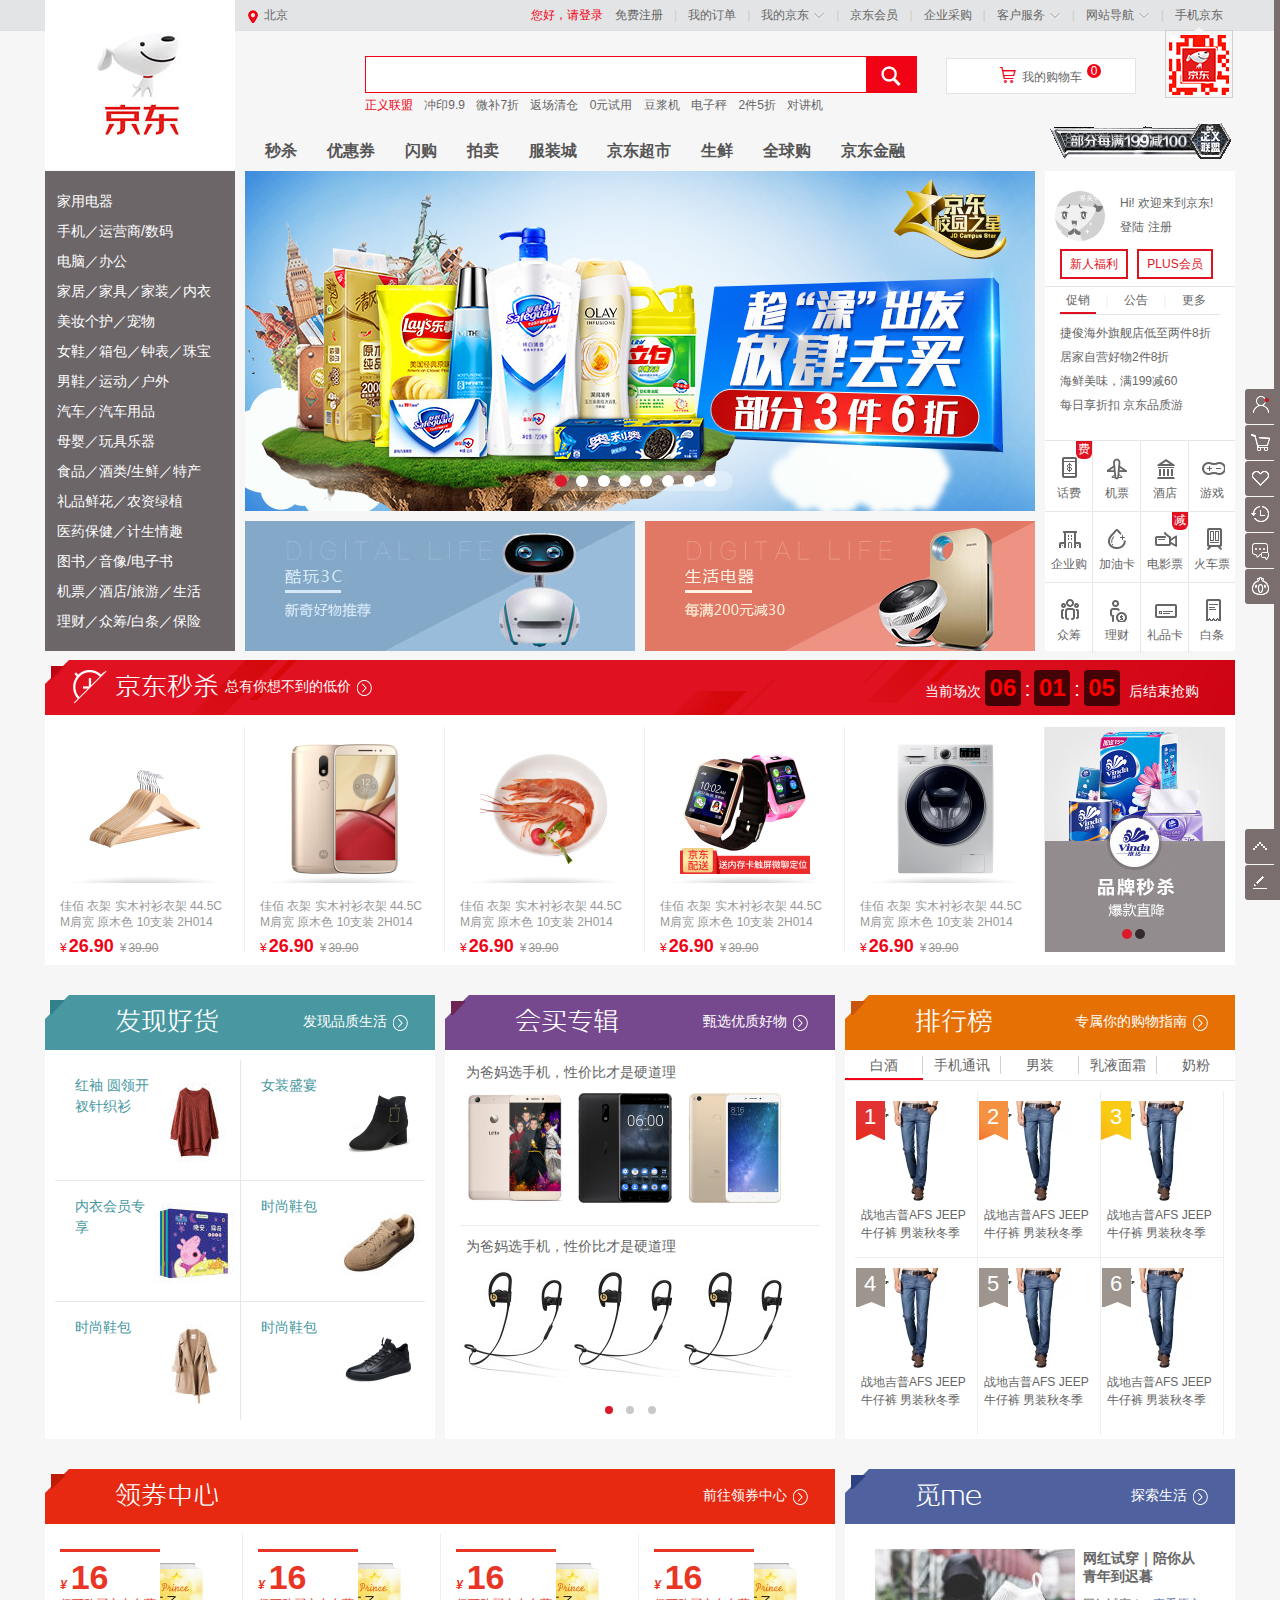
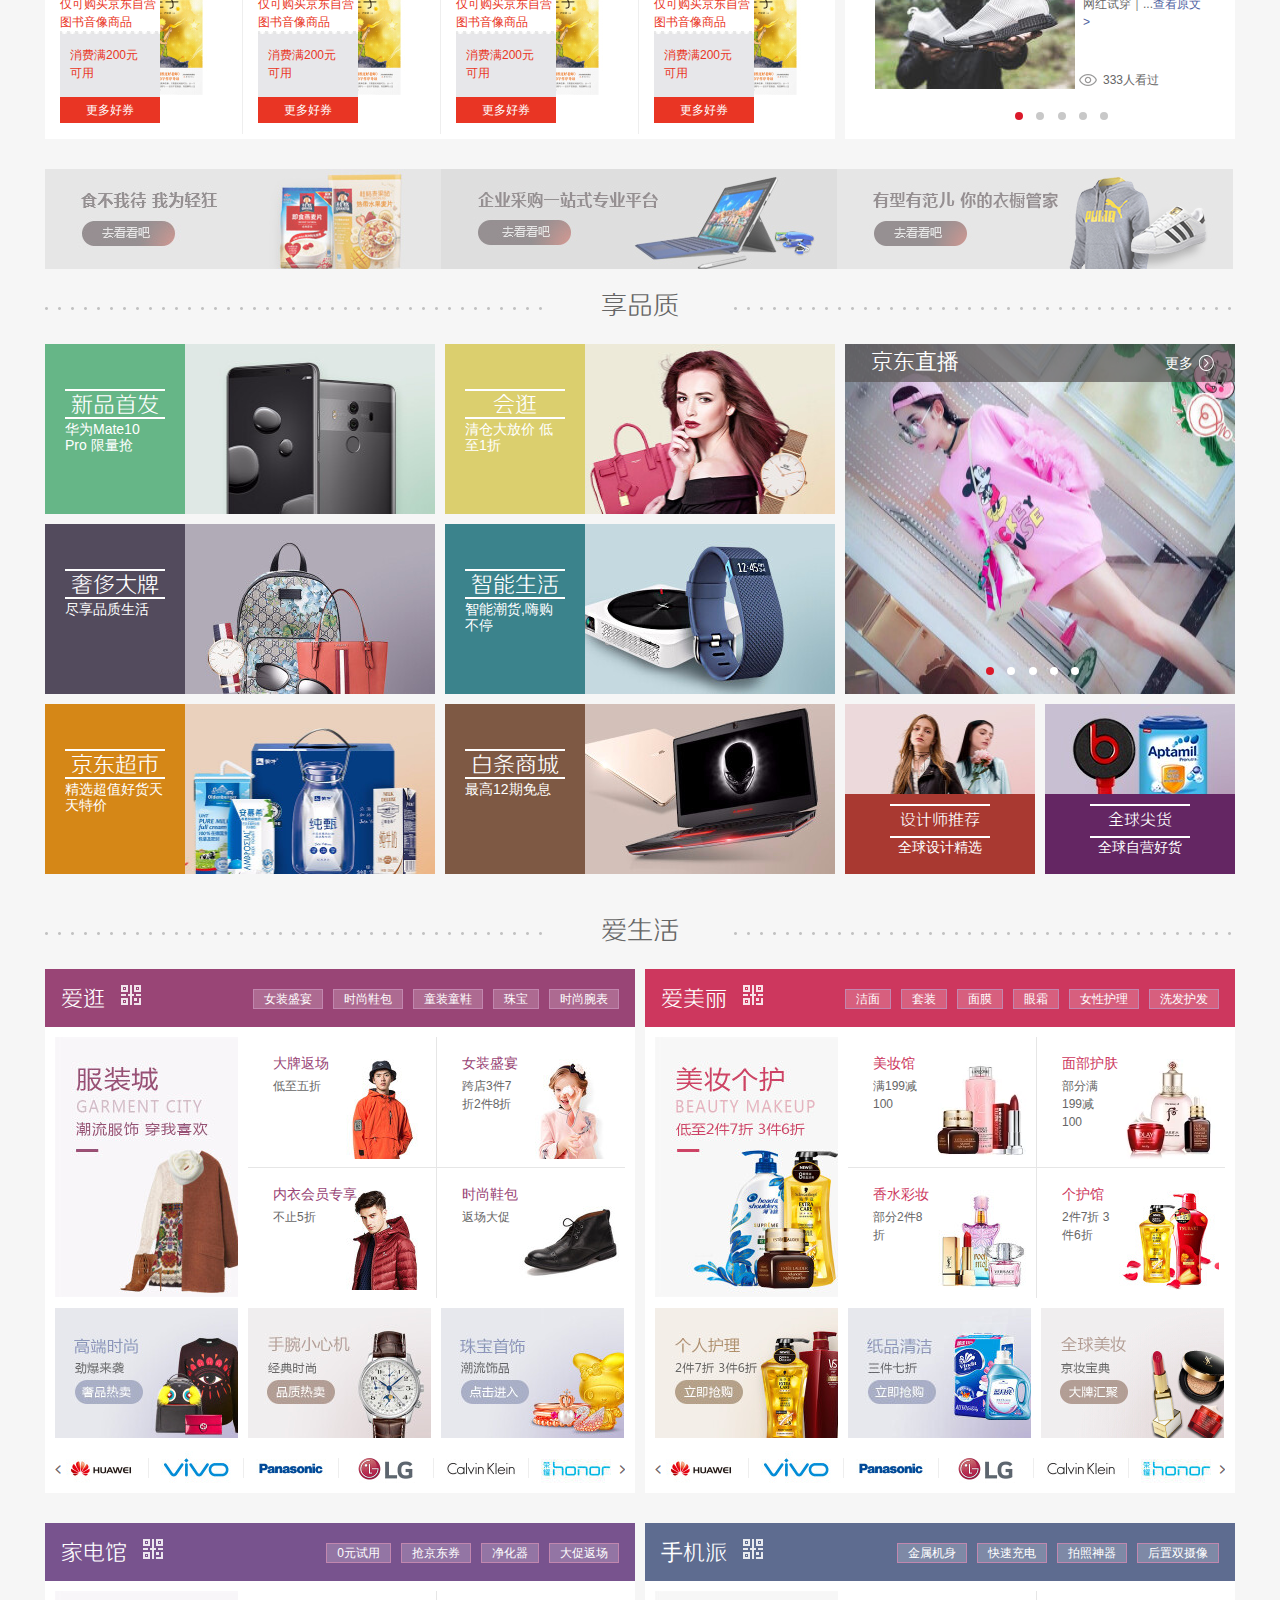
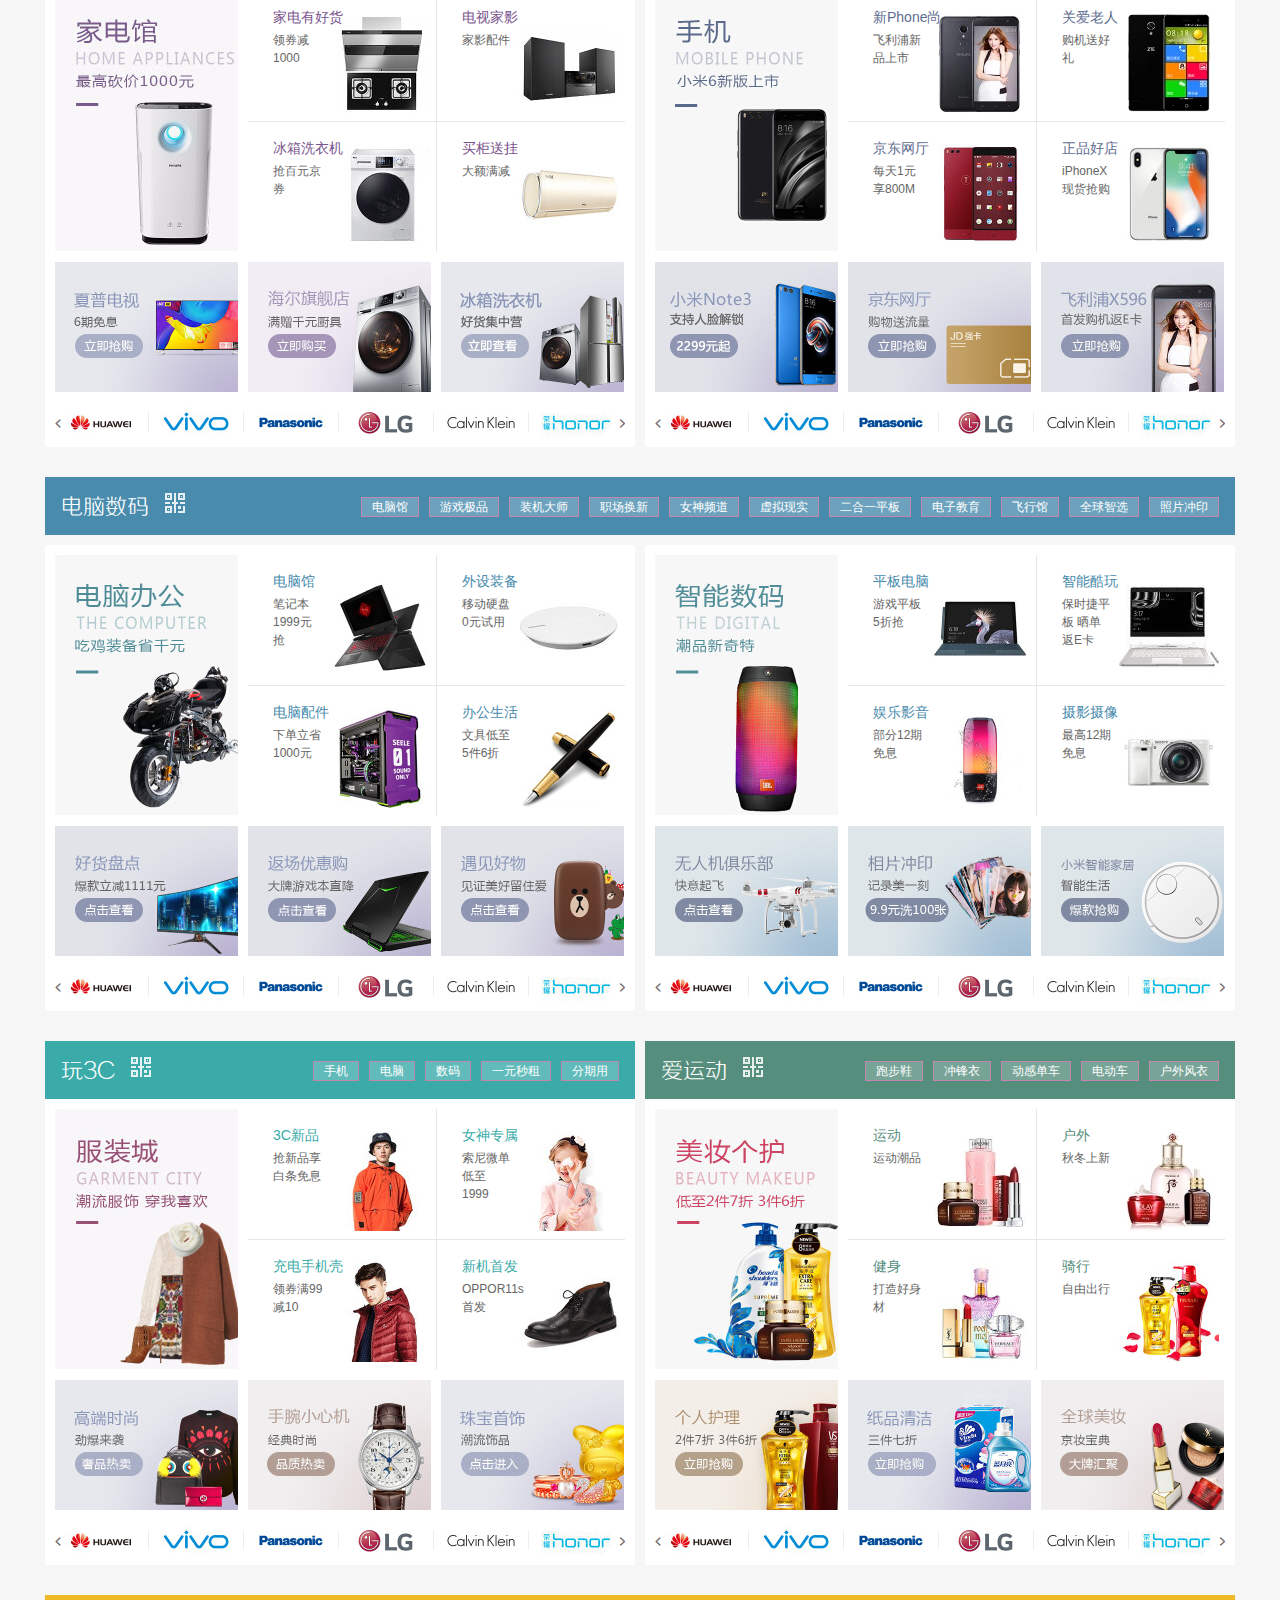
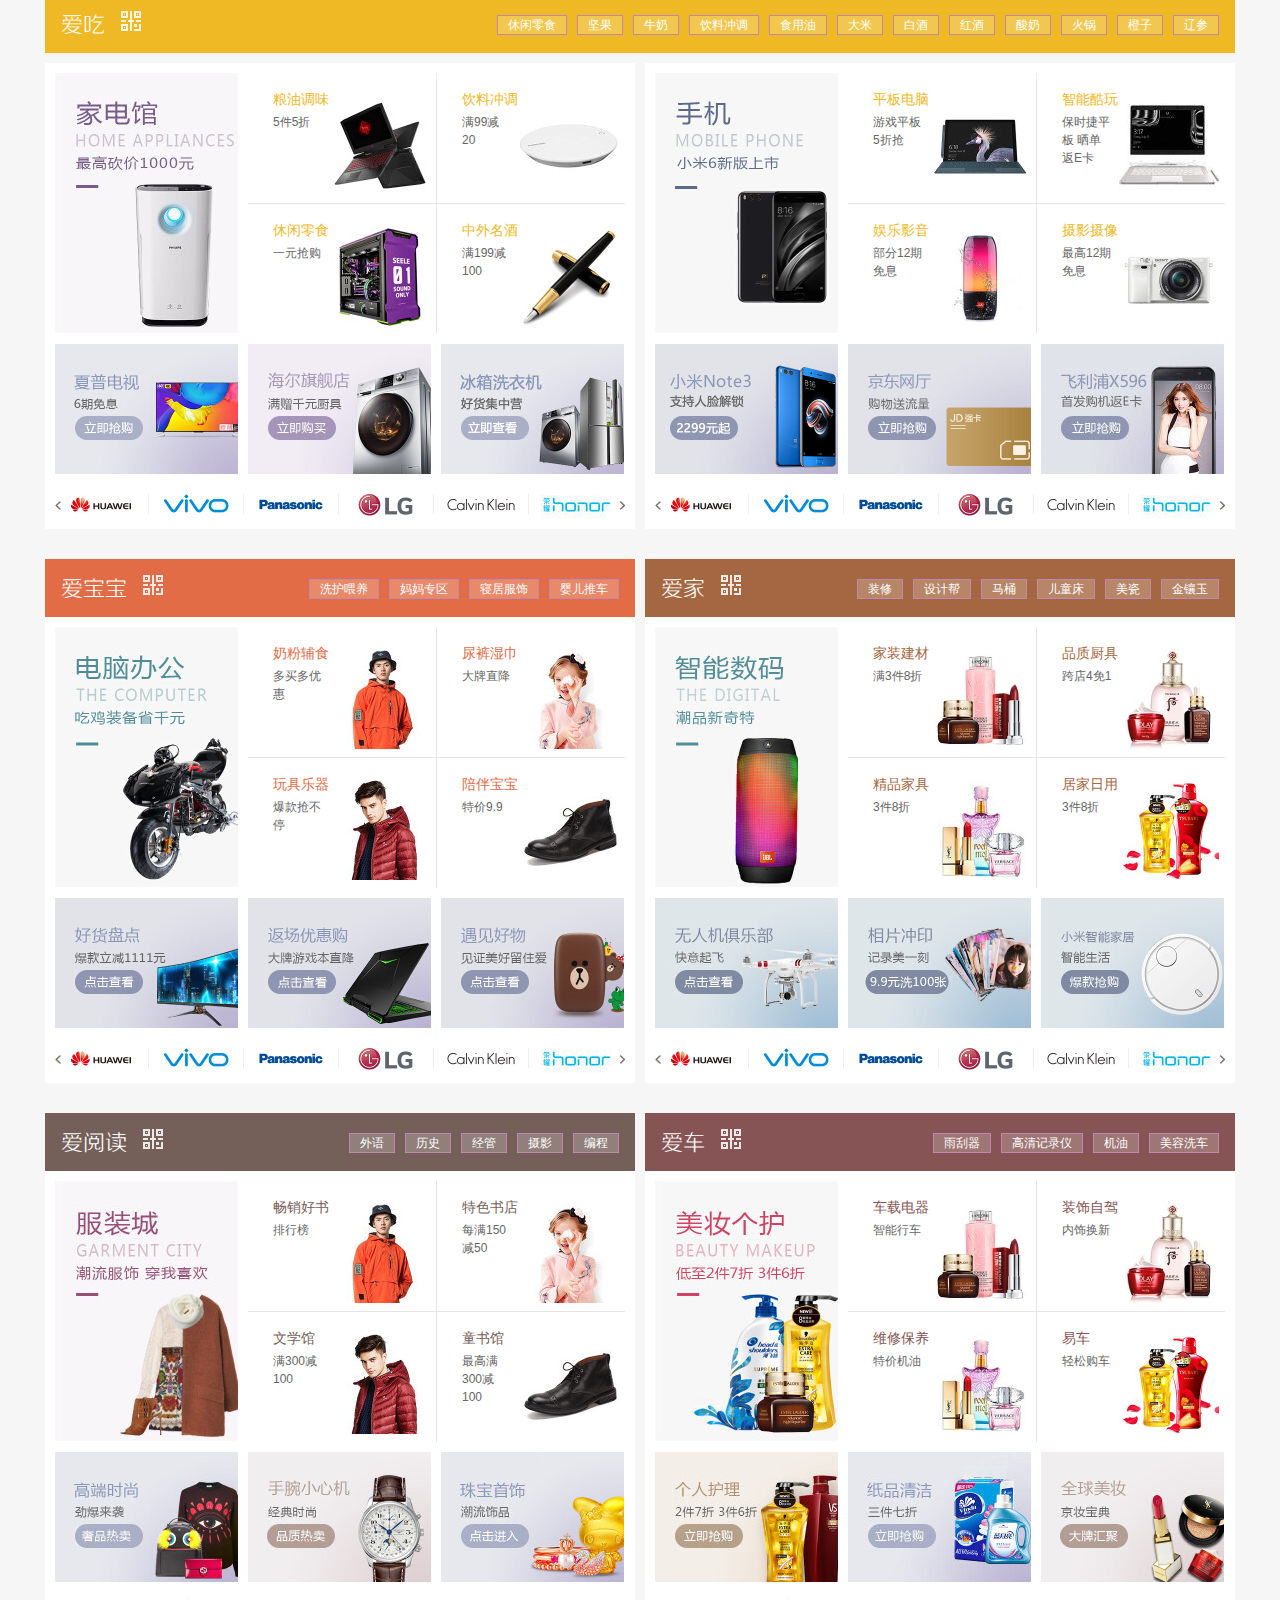
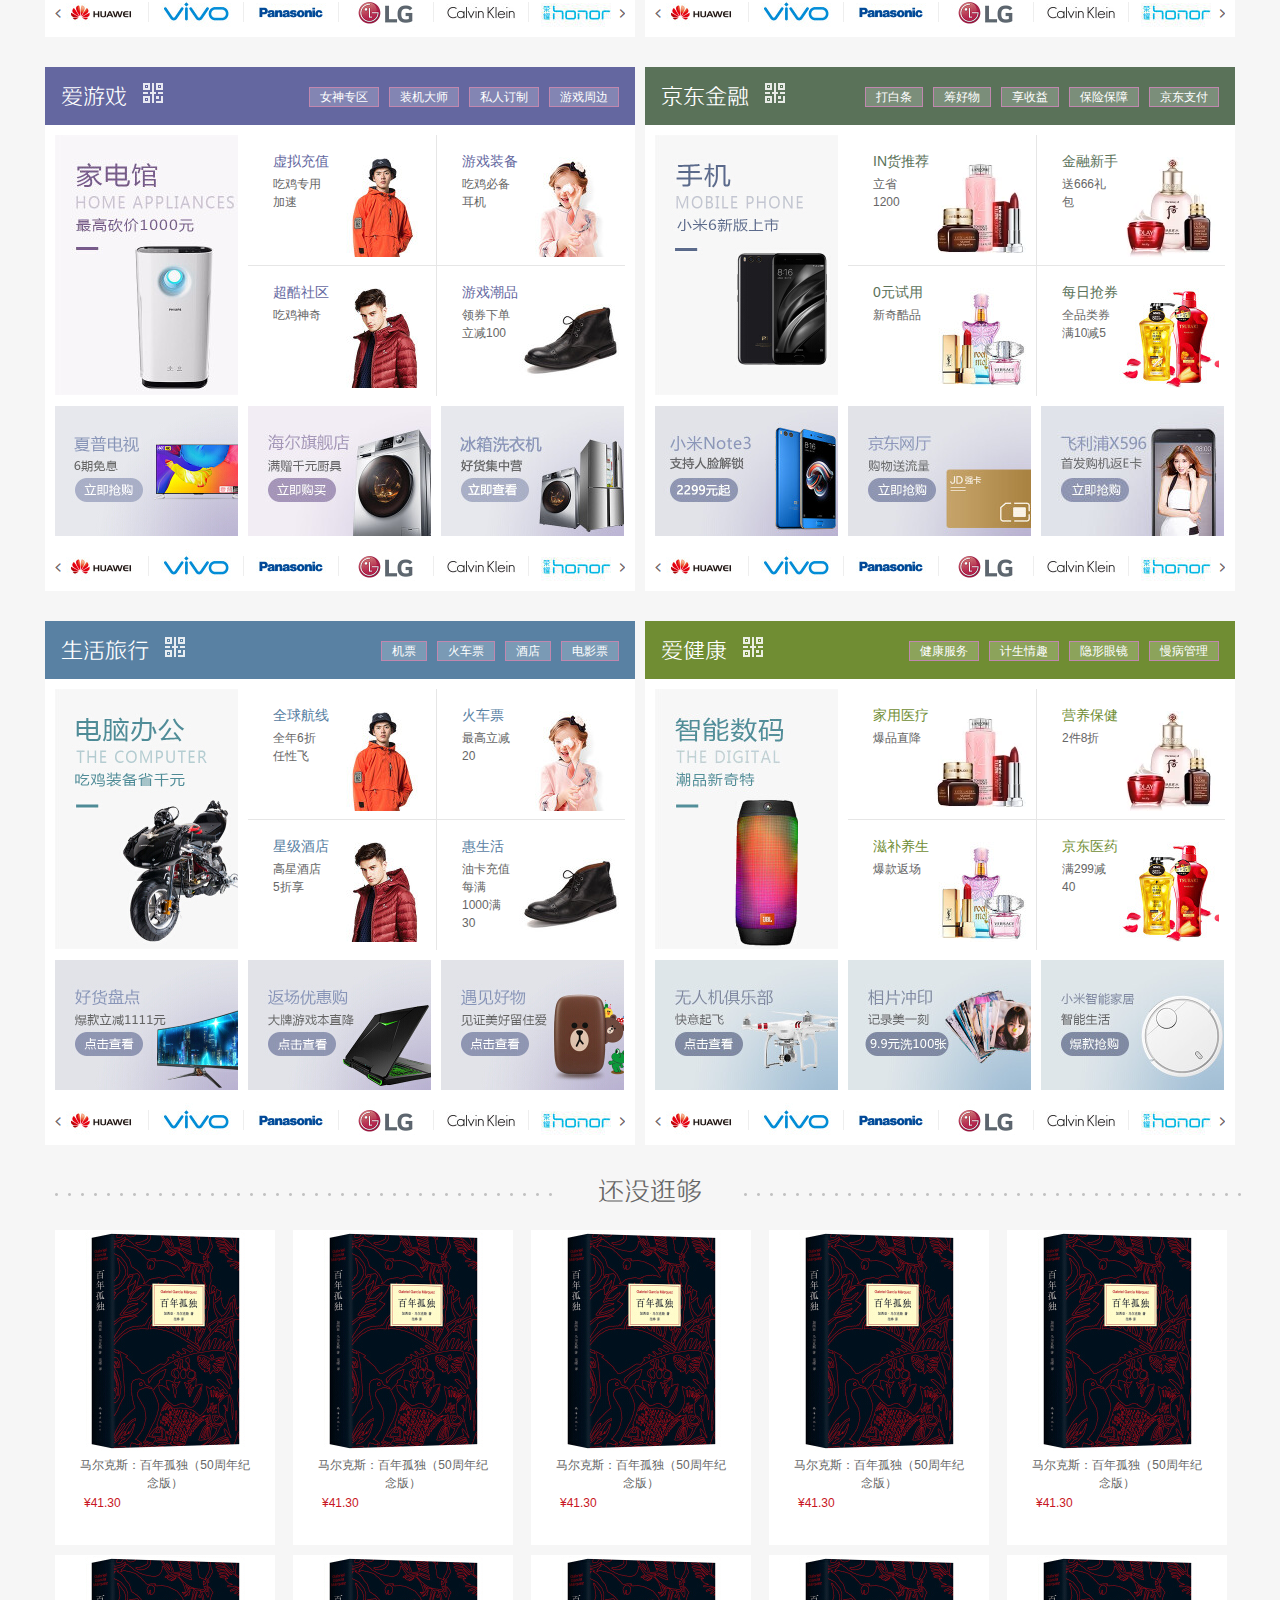
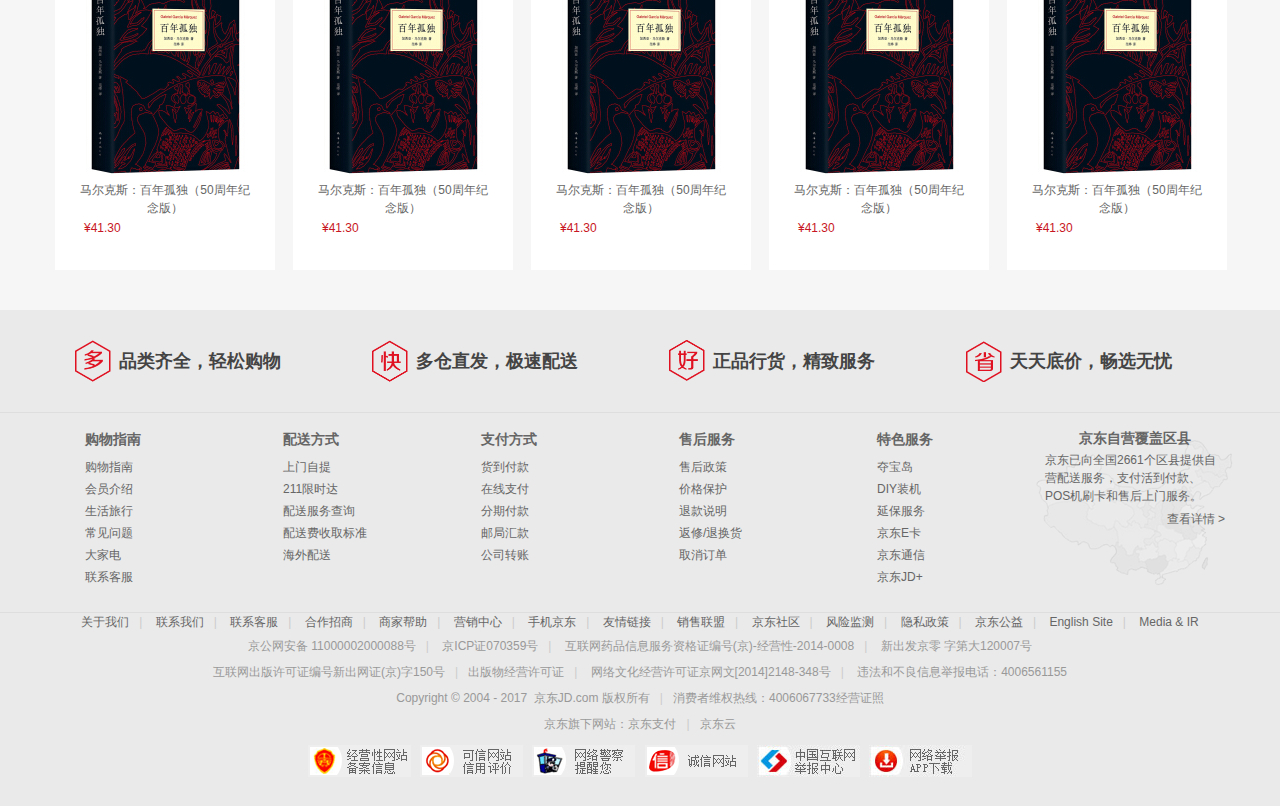
==== commit 4634c8c4: "rel-v3.0" ====
--- a/jd/index.html
+++ b/jd/index.html
@@ -196,7 +196,7 @@
 
 		<!-- logo栏目开始 -->
 		<div class="nav-bot clearfix">
-			<div class="center-container clearfix">
+			<div class="center-container nav-bot-container clearfix">
 				<div class="nav-bot-logo"></div>
 				<div class="nav-bot-main">
 					<div class="nav-bot-search-container">
@@ -1171,8 +1171,8 @@
 			<div class="announcement">
 				<div class="userinfo">
 						<p class="user-welc"><img src="img/nologin.jpg" alt="">Hi! 欢迎来到京东!<a href="" class="login">登陆</a><a href="">注册</a></p>
-					<button>新人福利</button>
-					<button>PLUS会员</button>
+					<a class="userinfo-btn">新人福利</a>
+					<a class="userinfo-btn">PLUS会员</a>
 				</div>
 				<div class="billboard">
 					<div class="billboard-tit">
@@ -1235,11 +1235,13 @@
 	</div>
 
 	<div class="top-search">
-		<a href=""></a>
-		<div class="top-search-content">
-			<input class="top-search-input" type="text">
-			<i class="icon-photo"></i>
-			<div class="top-search-btn"><i class="iconfont"></i></div>
+		<div class="top-search-box center-container">
+			<a href=""></a>
+			<div class="top-search-content">
+				<input class="top-search-input" type="text">
+				<i class="icon-photo"></i>
+				<div class="top-search-btn"><i class="iconfont"></i></div>
+			</div>
 		</div>
 	</div>
 
@@ -1403,8 +1405,8 @@
 					</div>
 					<div class="seckill-carousel">
 						<ul>
-							<li><a href="#"><img src="img/seckill-ad1.jpg" alt=""></a></li>
-							<li><a href="#"><img src="img/seckill-ad2.jpg" alt=""></a></li>
+							<li><a href="#"><img src="img/seckill_pic1.jpg" alt=""></a></li>
+							<li><a href="#"><img src="img/seckill_pic2.jpg" alt=""></a></li>
 						</ul>
 						<div class="seckill-nav">
 							<i class="carousel-small-item carousel-sec-active" index="1"></i>
@@ -1889,9 +1891,9 @@
 		<div class="ad">
 			<div class="center-container clearfix">
 				<ul>
-					<li><a href="#"><img src="img/ad1.jpg" alt=""></a></li>
-					<li><a href="#"><img src="img/ad2.jpg" alt=""></a></li>
-					<li><a href="#"><img src="img/ad3.jpg" alt=""></a></li>
+					<li><a href="#"><img src="img/da1.jpg" alt=""></a></li>
+					<li><a href="#"><img src="img/da2.jpg" alt=""></a></li>
+					<li><a href="#"><img src="img/da3.jpg" alt=""></a></li>
 				</ul>
 			</div>
 		</div>
@@ -2060,9 +2062,9 @@
 									<li class="mid-item2 item-mid-mid">
 										<a href="#"><p class="item-mid-tit">大牌返场</p><p class="item-mid-content">低至五折</p><img src="img/cloth1.jpg" alt=""></a>
 									</li>
-									<li class="mid-item3 item-mid-mid"><a href="#"><p class="item-mid-tit">女装盛宴</p><p class="item-mid-content">跨店3件7折2件8折</p><img src="img/cloth2.webp" alt=""></a></li>
-									<li class="mid-item4 item-mid-mid"><a href="#"><p class="item-mid-tit">内衣会员专享</p><p class="item-mid-content">不止5折</p><img src="img/cloth3.webp" alt=""></a></li>
-									<li class="mid-item5 item-mid-mid"><a href="#"><p class="item-mid-tit">时尚鞋包</p><p class="item-mid-content">返场大促</p><img src="img/cloth4.webp" alt=""></a></li>
+									<li class="mid-item3 item-mid-mid"><a href="#"><p class="item-mid-tit">女装盛宴</p><p class="item-mid-content">跨店3件7折2件8折</p><img src="img/cloth2.jpg" alt=""></a></li>
+									<li class="mid-item4 item-mid-mid"><a href="#"><p class="item-mid-tit">内衣会员专享</p><p class="item-mid-content">不止5折</p><img src="img/cloth3.jpg" alt=""></a></li>
+									<li class="mid-item5 item-mid-mid"><a href="#"><p class="item-mid-tit">时尚鞋包</p><p class="item-mid-content">返场大促</p><img src="img/cloth4.jpg" alt=""></a></li>
 									<li class="mid-item6 mid-mid-bot"><a href="#"></a></li>
 									<li class="mid-item7 mid-mid-bot"><a href="#"></a></li>
 									<li class="mid-item8 mid-mid-bot"><a href="#"></a></li>
@@ -2496,9 +2498,9 @@
 									<a href="#"><p class="item-mid-tit">3C新品</p><p class="item-mid-content">抢新品享白条免息</p>
 									<img src="img/cloth1.jpg" alt=""></a>
 								</li>
-								<li class="mid-item3 item-mid-mid"><a href="#"><p class="item-mid-tit">女神专属</p><p class="item-mid-content">索尼微单低至1999</p><img src="img/cloth2.webp" alt=""></a></li>
-								<li class="mid-item4 item-mid-mid"><a href="#"><p class="item-mid-tit">充电手机壳</p><p class="item-mid-content">领券满99减10</p><img src="img/cloth3.webp" alt=""></a></li>
-								<li class="mid-item5 item-mid-mid"><a href="#"><p class="item-mid-tit">新机首发</p><p class="item-mid-content">OPPOR11s首发</p><img src="img/cloth4.webp" alt=""></a></li>
+								<li class="mid-item3 item-mid-mid"><a href="#"><p class="item-mid-tit">女神专属</p><p class="item-mid-content">索尼微单低至1999</p><img src="img/cloth2.jpg" alt=""></a></li>
+								<li class="mid-item4 item-mid-mid"><a href="#"><p class="item-mid-tit">充电手机壳</p><p class="item-mid-content">领券满99减10</p><img src="img/cloth3.jpg" alt=""></a></li>
+								<li class="mid-item5 item-mid-mid"><a href="#"><p class="item-mid-tit">新机首发</p><p class="item-mid-content">OPPOR11s首发</p><img src="img/cloth4.jpg" alt=""></a></li>
 								<li class="mid-item6 mid-mid-bot"><a href="#"></a></li>
 								<li class="mid-item7 mid-mid-bot"><a href="#"></a></li>
 								<li class="mid-item8 mid-mid-bot"><a href="#"></a></li>
@@ -2784,9 +2786,9 @@
 								<li class="mid-item2 item-mid-mid">
 									<a href="#"><p class="item-mid-tit">奶粉辅食</p><p class="item-mid-content">多买多优惠</p><img src="img/cloth1.jpg" alt=""></a>
 								</li>
-								<li class="mid-item3 item-mid-mid"><a href="#"><p class="item-mid-tit">尿裤湿巾</p><p class="item-mid-content">大牌直降</p><img src="img/cloth2.webp" alt=""></a></li>
-								<li class="mid-item4 item-mid-mid"><a href="#"><p class="item-mid-tit">玩具乐器</p><p class="item-mid-content">爆款抢不停</p><img src="img/cloth3.webp" alt=""></a></li>
-								<li class="mid-item5 item-mid-mid"><a href="#"><p class="item-mid-tit">陪伴宝宝</p><p class="item-mid-content">特价9.9</p><img src="img/cloth4.webp" alt=""></a></li>
+								<li class="mid-item3 item-mid-mid"><a href="#"><p class="item-mid-tit">尿裤湿巾</p><p class="item-mid-content">大牌直降</p><img src="img/cloth2.jpg" alt=""></a></li>
+								<li class="mid-item4 item-mid-mid"><a href="#"><p class="item-mid-tit">玩具乐器</p><p class="item-mid-content">爆款抢不停</p><img src="img/cloth3.jpg" alt=""></a></li>
+								<li class="mid-item5 item-mid-mid"><a href="#"><p class="item-mid-tit">陪伴宝宝</p><p class="item-mid-content">特价9.9</p><img src="img/cloth4.jpg" alt=""></a></li>
 								<li class="mid-item6 mid-mid-bot"><a href="#"></a></li>
 								<li class="mid-item7 mid-mid-bot"><a href="#"></a></li>
 								<li class="mid-item8 mid-mid-bot"><a href="#"></a></li>
@@ -2933,9 +2935,9 @@
 								<li class="mid-item2 item-mid-mid">
 									<a href="#"><p class="item-mid-tit">畅销好书</p><p class="item-mid-content">排行榜</p><img src="img/cloth1.jpg" alt=""></a>
 								</li>
-								<li class="mid-item3 item-mid-mid"><a href="#"><p class="item-mid-tit">特色书店</p><p class="item-mid-content">每满150减50</p><img src="img/cloth2.webp" alt=""></a></li>
-								<li class="mid-item4 item-mid-mid"><a href="#"><p class="item-mid-tit">文学馆</p><p class="item-mid-content">满300减100</p><img src="img/cloth3.webp" alt=""></a></li>
-								<li class="mid-item5 item-mid-mid"><a href="#"><p class="item-mid-tit">童书馆</p><p class="item-mid-content">最高满300减100</p><img src="img/cloth4.webp" alt=""></a></li>
+								<li class="mid-item3 item-mid-mid"><a href="#"><p class="item-mid-tit">特色书店</p><p class="item-mid-content">每满150减50</p><img src="img/cloth2.jpg" alt=""></a></li>
+								<li class="mid-item4 item-mid-mid"><a href="#"><p class="item-mid-tit">文学馆</p><p class="item-mid-content">满300减100</p><img src="img/cloth3.jpg" alt=""></a></li>
+								<li class="mid-item5 item-mid-mid"><a href="#"><p class="item-mid-tit">童书馆</p><p class="item-mid-content">最高满300减100</p><img src="img/cloth4.jpg" alt=""></a></li>
 								<li class="mid-item6 mid-mid-bot"><a href="#"></a></li>
 								<li class="mid-item7 mid-mid-bot"><a href="#"></a></li>
 								<li class="mid-item8 mid-mid-bot"><a href="#"></a></li>
@@ -3079,9 +3081,9 @@
 								<li class="mid-item2 item-mid-mid">
 									<a href="#"><p class="item-mid-tit">虚拟充值</p><p class="item-mid-content">吃鸡专用加速</p><img src="img/cloth1.jpg" alt=""></a>
 								</li>
-								<li class="mid-item3 item-mid-mid"><a href="#"><p class="item-mid-tit">游戏装备</p><p class="item-mid-content">吃鸡必备耳机</p><img src="img/cloth2.webp" alt=""></a></li>
-								<li class="mid-item4 item-mid-mid"><a href="#"><p class="item-mid-tit">超酷社区</p><p class="item-mid-content">吃鸡神奇</p><img src="img/cloth3.webp" alt=""></a></li>
-								<li class="mid-item5 item-mid-mid"><a href="#"><p class="item-mid-tit">游戏潮品</p><p class="item-mid-content">领券下单立减100</p><img src="img/cloth4.webp" alt=""></a></li>
+								<li class="mid-item3 item-mid-mid"><a href="#"><p class="item-mid-tit">游戏装备</p><p class="item-mid-content">吃鸡必备耳机</p><img src="img/cloth2.jpg" alt=""></a></li>
+								<li class="mid-item4 item-mid-mid"><a href="#"><p class="item-mid-tit">超酷社区</p><p class="item-mid-content">吃鸡神奇</p><img src="img/cloth3.jpg" alt=""></a></li>
+								<li class="mid-item5 item-mid-mid"><a href="#"><p class="item-mid-tit">游戏潮品</p><p class="item-mid-content">领券下单立减100</p><img src="img/cloth4.jpg" alt=""></a></li>
 								<li class="mid-item6 mid-mid-bot"><a href="#"></a></li>
 								<li class="mid-item7 mid-mid-bot"><a href="#"></a></li>
 								<li class="mid-item8 mid-mid-bot"><a href="#"></a></li>
@@ -3226,9 +3228,9 @@
 								<li class="mid-item2 item-mid-mid">
 									<a href="#"><p class="item-mid-tit">全球航线</p><p class="item-mid-content">全年6折任性飞</p><img src="img/cloth1.jpg" alt=""></a>
 								</li>
-								<li class="mid-item3 item-mid-mid"><a href="#"><p class="item-mid-tit">火车票</p><p class="item-mid-content">最高立减20</p><img src="img/cloth2.webp" alt=""></a></li>
-								<li class="mid-item4 item-mid-mid"><a href="#"><p class="item-mid-tit">星级酒店</p><p class="item-mid-content">高星酒店5折享</p><img src="img/cloth3.webp" alt=""></a></li>
-								<li class="mid-item5 item-mid-mid"><a href="#"><p class="item-mid-tit">惠生活</p><p class="item-mid-content">油卡充值每满1000满30</p><img src="img/cloth4.webp" alt=""></a></li>
+								<li class="mid-item3 item-mid-mid"><a href="#"><p class="item-mid-tit">火车票</p><p class="item-mid-content">最高立减20</p><img src="img/cloth2.jpg" alt=""></a></li>
+								<li class="mid-item4 item-mid-mid"><a href="#"><p class="item-mid-tit">星级酒店</p><p class="item-mid-content">高星酒店5折享</p><img src="img/cloth3.jpg" alt=""></a></li>
+								<li class="mid-item5 item-mid-mid"><a href="#"><p class="item-mid-tit">惠生活</p><p class="item-mid-content">油卡充值每满1000满30</p><img src="img/cloth4.jpg" alt=""></a></li>
 								<li class="mid-item6 mid-mid-bot"><a href="#"></a></li>
 								<li class="mid-item7 mid-mid-bot"><a href="#"></a></li>
 								<li class="mid-item8 mid-mid-bot"><a href="#"></a></li>
@@ -3558,7 +3560,6 @@
 		<div class="righthide-item" id="righthide-item1"><img src="img/shopcart.png" alt=""></div>
 		<div class="righthide-item" id="righthide-item2"><img src="img/mytrack.png" alt=""></div>
 		</div>
-
 	</div>
 	<!-- 页面右侧导航条结束 -->
 </body>
--- a/jd/css/main.css
+++ b/jd/css/main.css
@@ -1,7 +1,6 @@
 /* header start */
 .nav-container{
 	height:170px;
-	background-color: #eee;
 }
 
 /* nav-top start */
@@ -297,12 +296,15 @@
 .nav-bot{
 	height: 140px;
 }
+.nav-bot-container{
+	position: relative;
+}
 .nav-bot-logo{
 	position: absolute;
 	width: 190px;
 	height: 170px;
-	top: 0;
-	left: 45px;
+	top: -31px;
+	left: 0px;
 	background: url('../img/logo.v3.jpg');
 }
 .nav-bot-main{
@@ -350,7 +352,7 @@
 	width: 500px;
 	border: 1px solid #eee;
 	background-color: #fff;
-	z-index: 10;
+	z-index: 2;
 }
 .close-search-prompt{
 	border-top: 1px solid #eee;
@@ -687,7 +689,7 @@
     left: 0;
     right: 0;
     bottom: 20px;
-    width: 170px;
+    width: 174px;
     background-color: hsla(0,0%,100%,.3);
 }
 .carousel-item{
@@ -754,12 +756,16 @@
 	display: inline-block;
 	margin-right: 4px;
 }
-.userinfo button{
+.userinfo .userinfo-btn{
 	display: inline-block;
 	border: 2px solid #e01222;
 	padding: 4px 8px;
 	margin-right: 6px;
 	color: #e01222;
+}
+.userinfo .userinfo-btn:hover{
+	background-color: red;
+	color: #fff;
 }
 
 .billboard{
@@ -968,8 +974,12 @@
 	display: inline-block;
 	width: 125px;
 	height: 45px;
-	overflow: hidden;
+	/* overflow: hidden; */
 	background: url('../img/search-logo.png');
+}
+.top-search-box{
+	height: 47px;
+	position: relative;
 }
 .top-search-content{
 	display: block;
@@ -2759,11 +2769,13 @@
 .leftbar-items{
 	background-color: #918888;
 	position: fixed;
-	top: 80px;
-	left: 10px;
+	/* width: 100%; */
+	top: 14%;
+	left: calc((100% - 1190px) / 2 - 36px);
 	box-shadow: 1px 1px 4px rgba(0,0,0,.2);
 }
 .leftbar-items li{
+	background-color: #918888;
 	width: 34px;
 	border-bottom: 1px solid #b1aaaa;
 	text-align: center;
